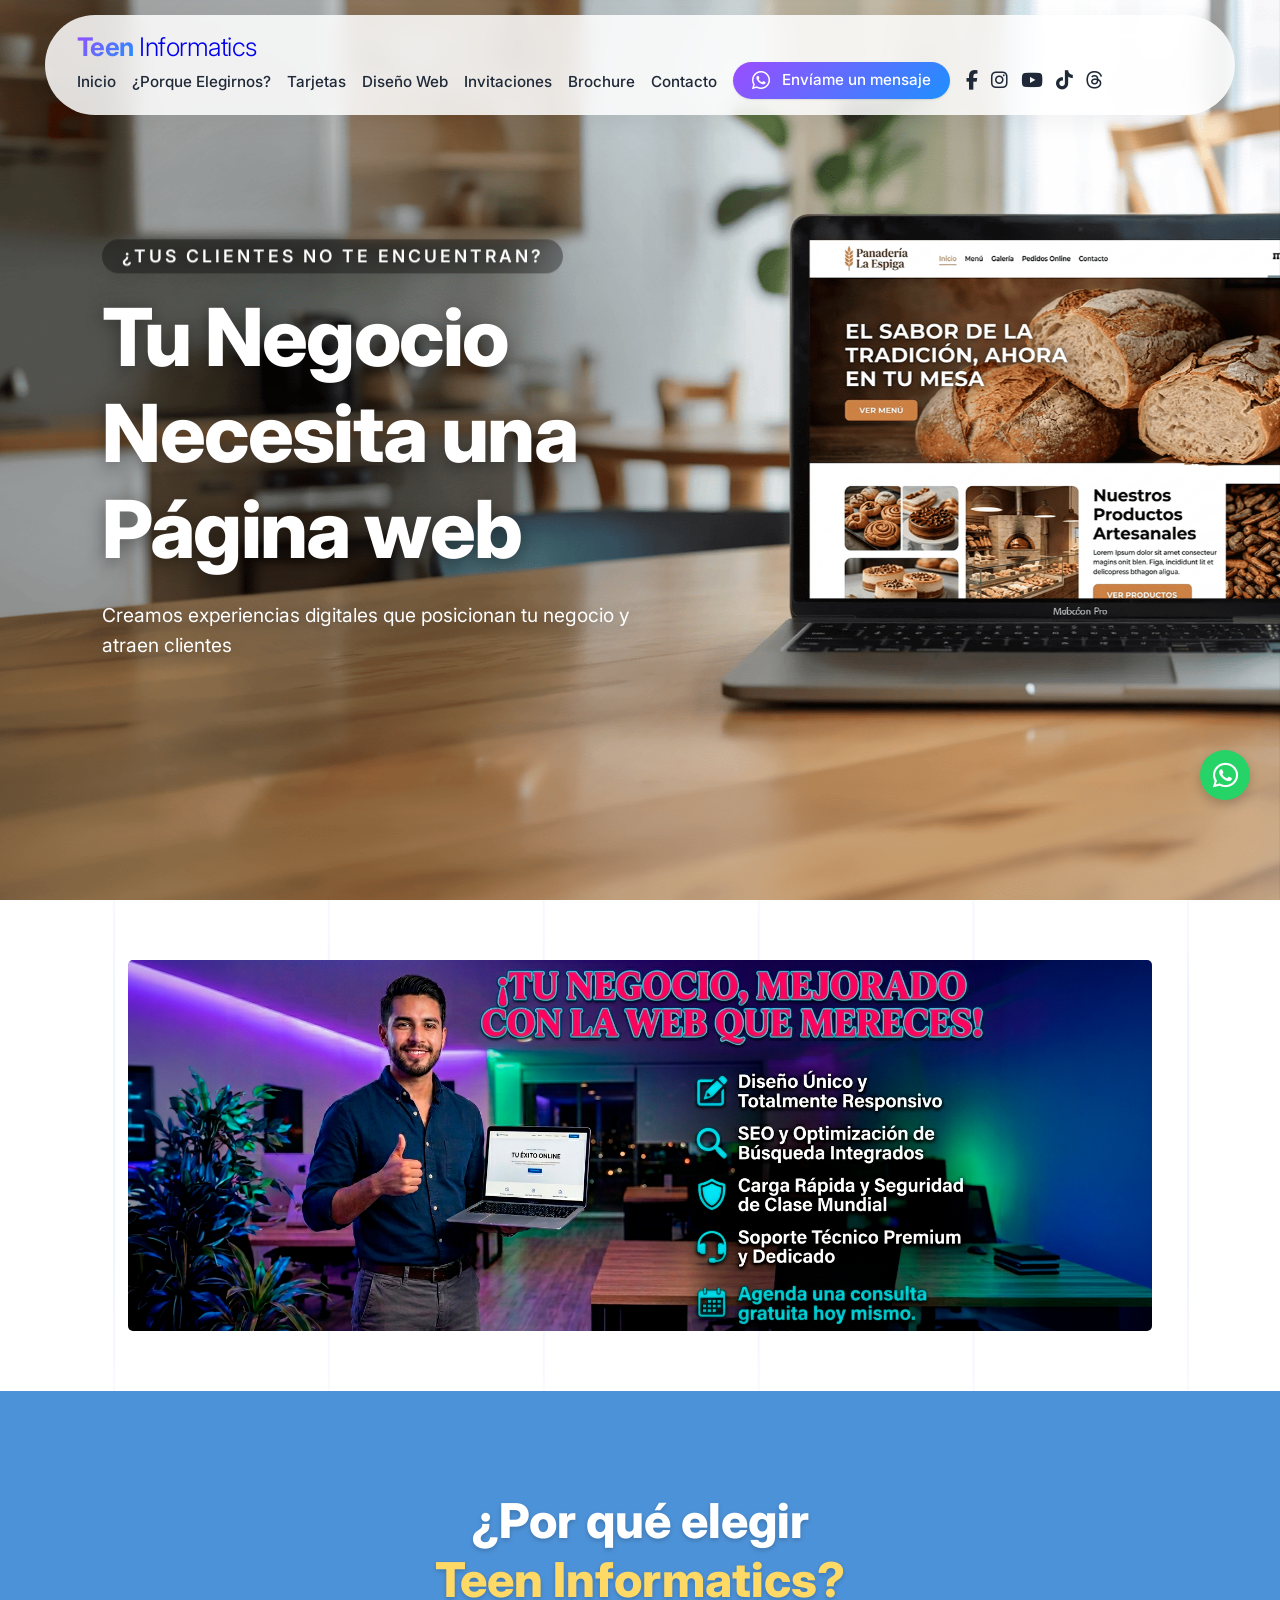
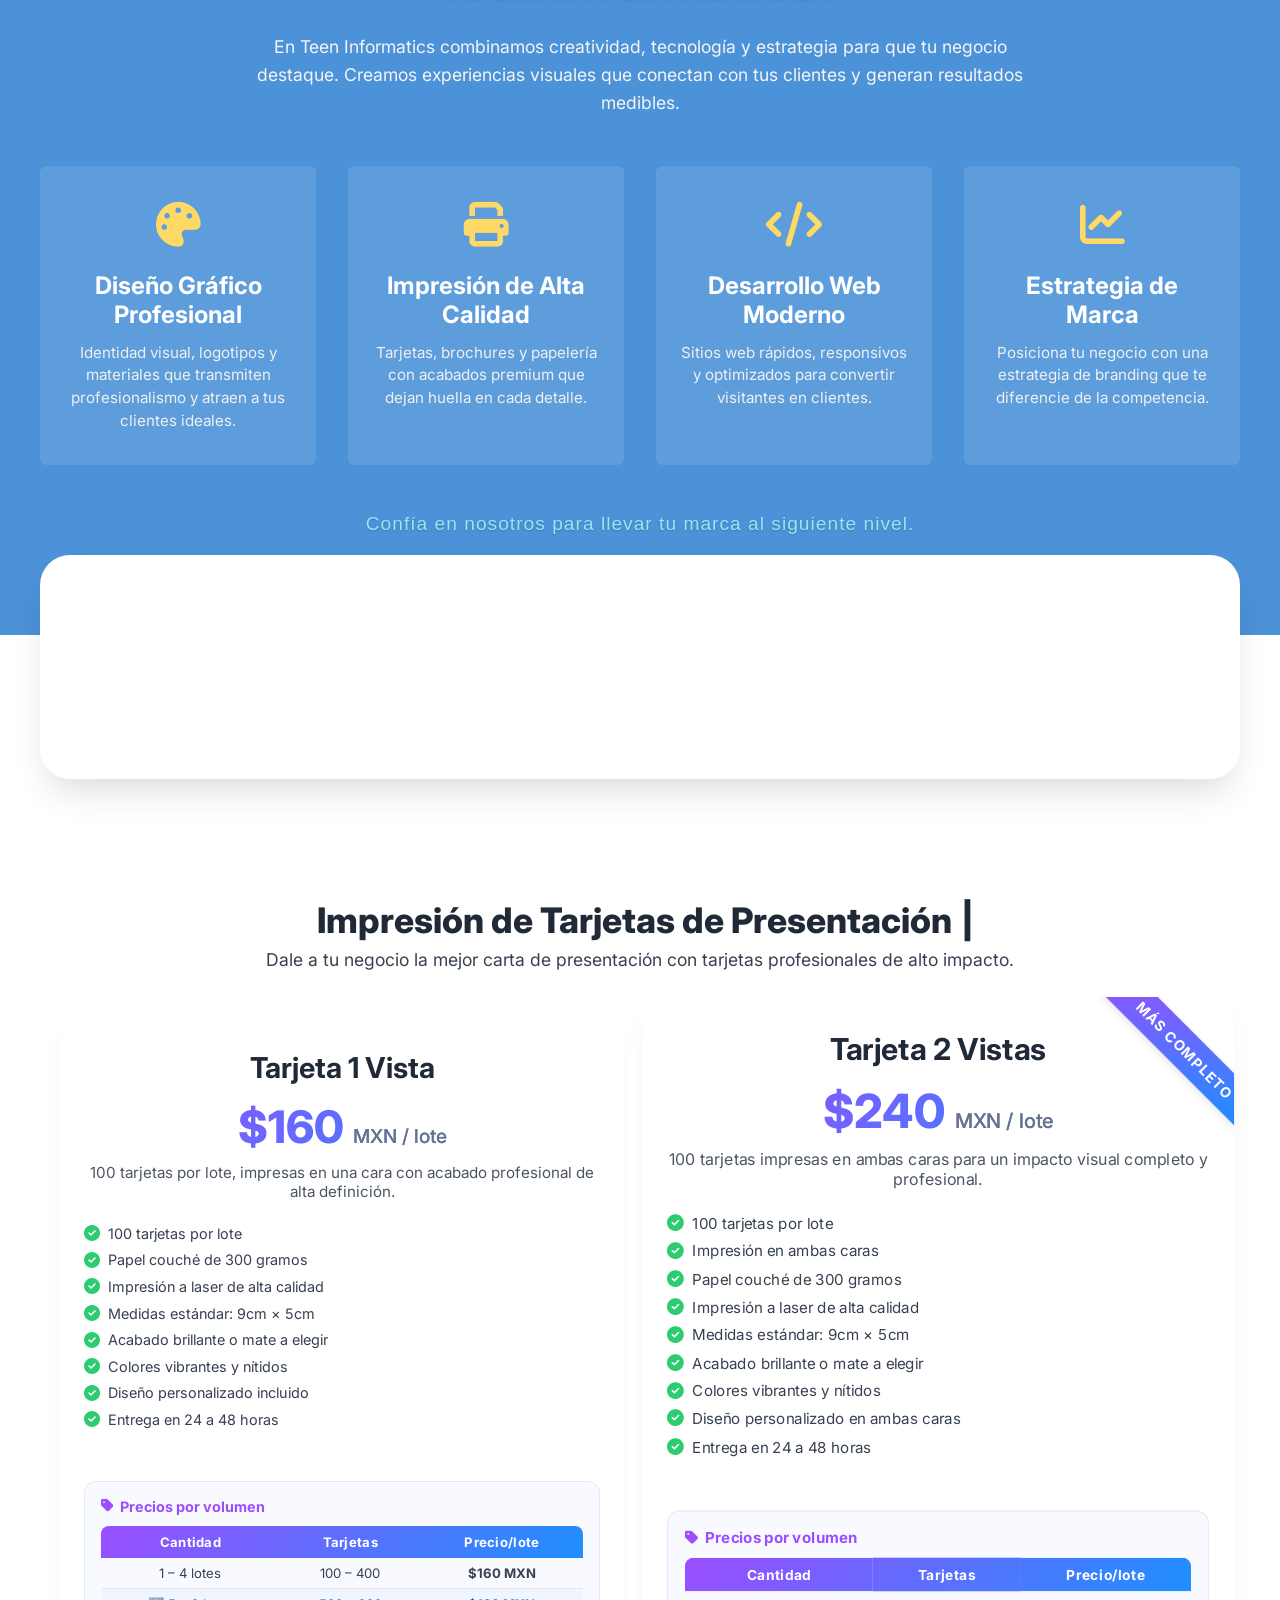
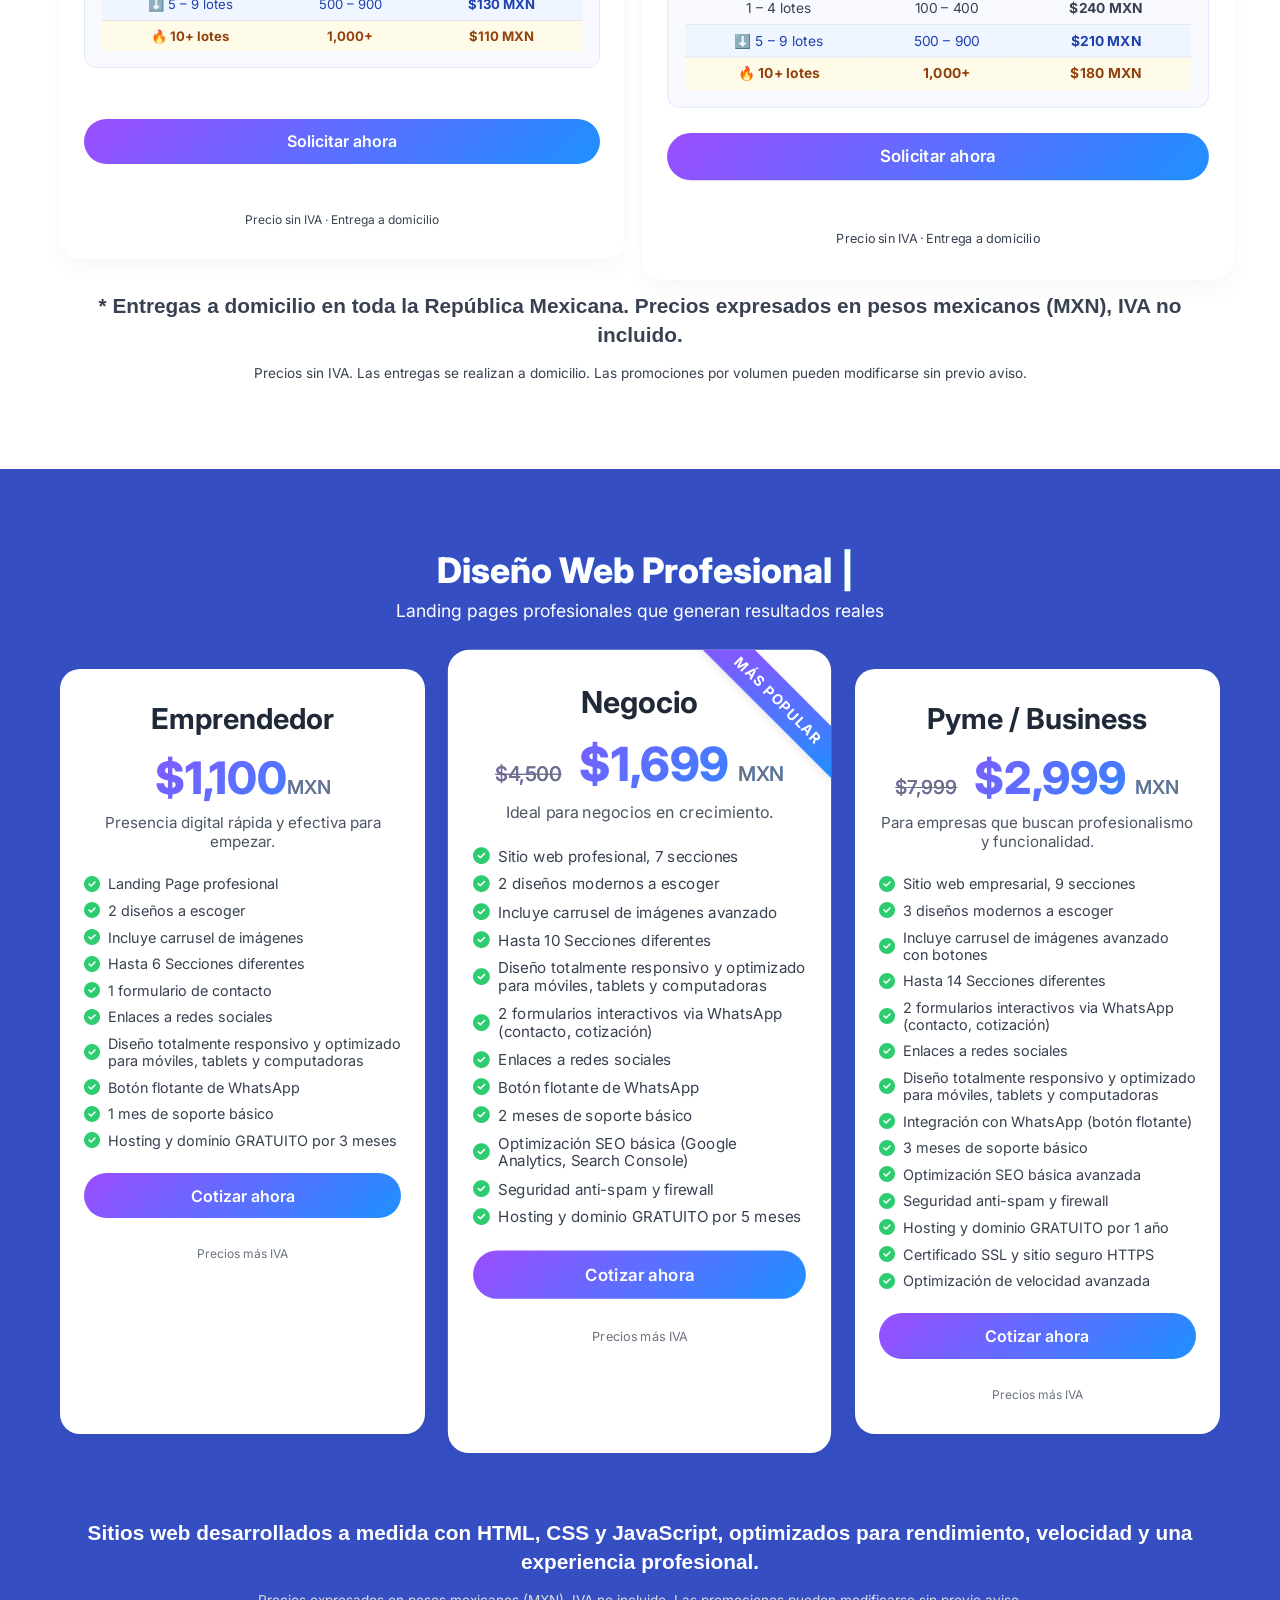
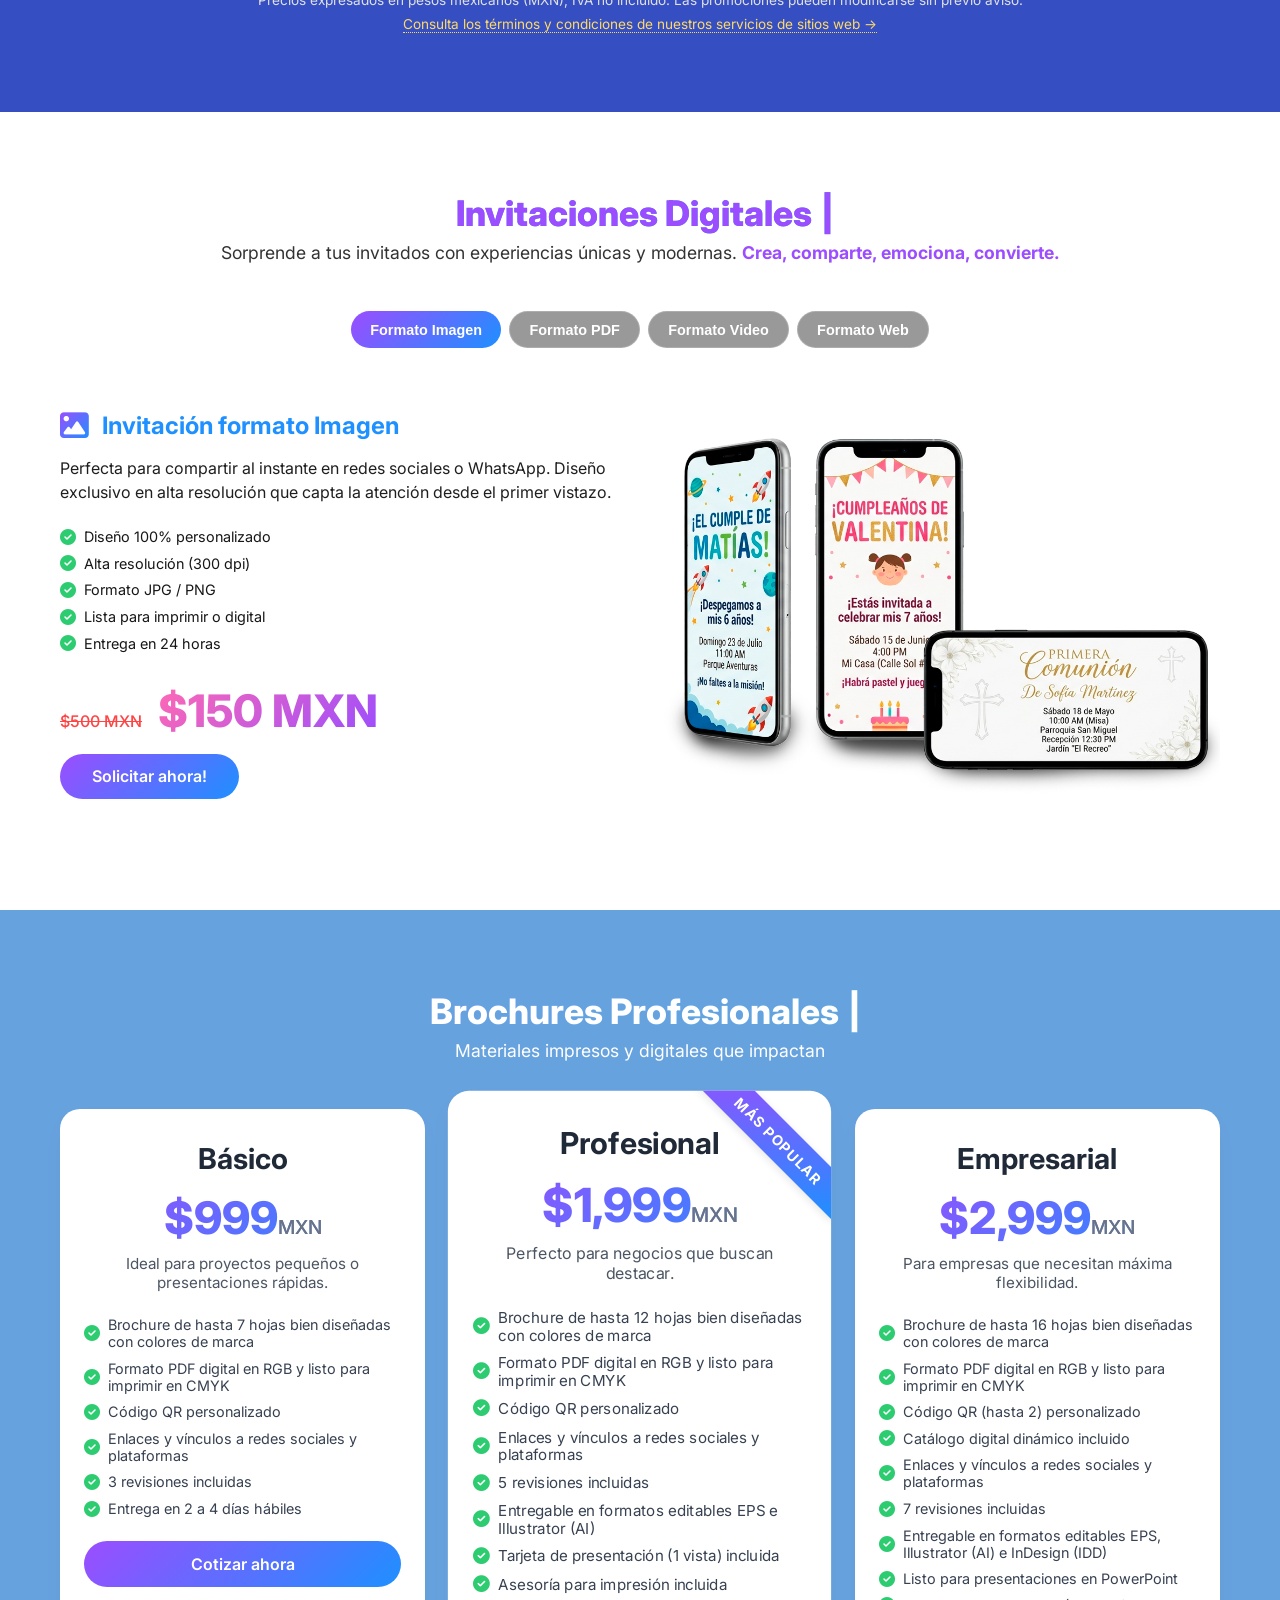
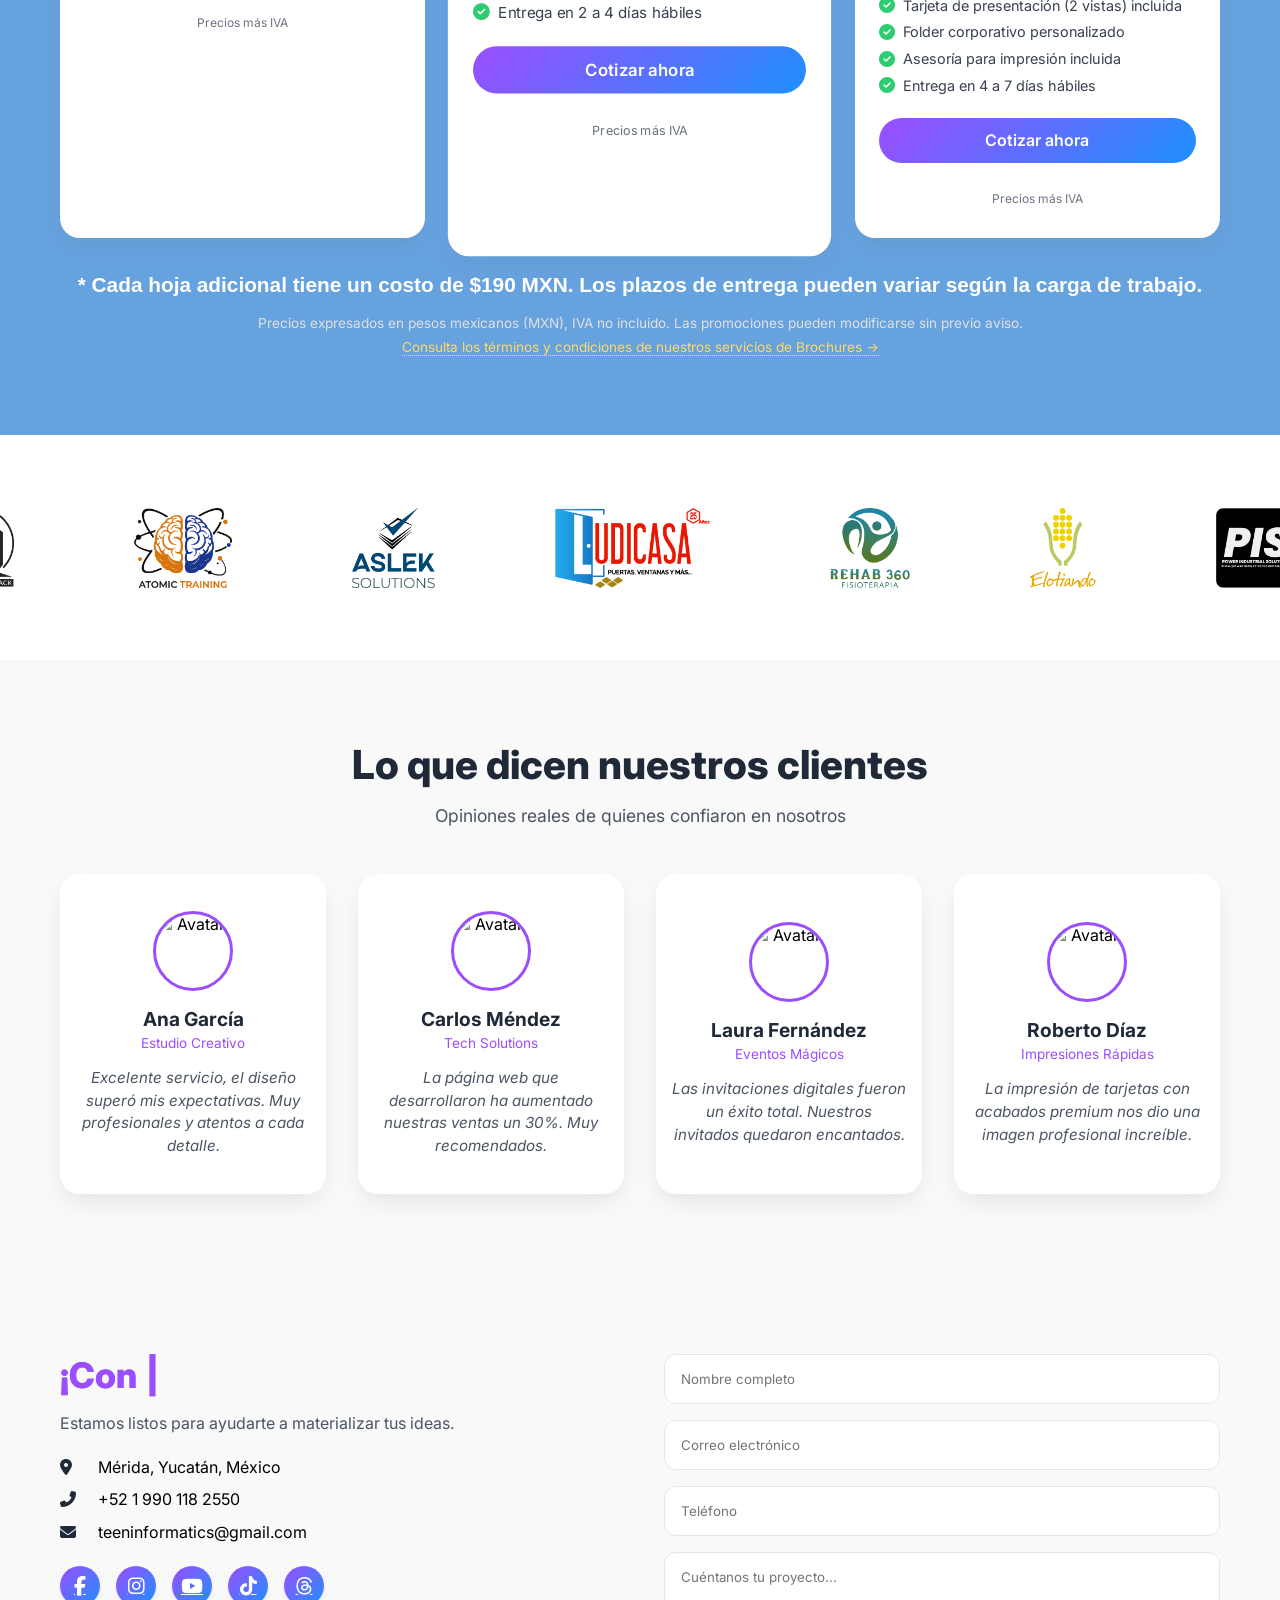
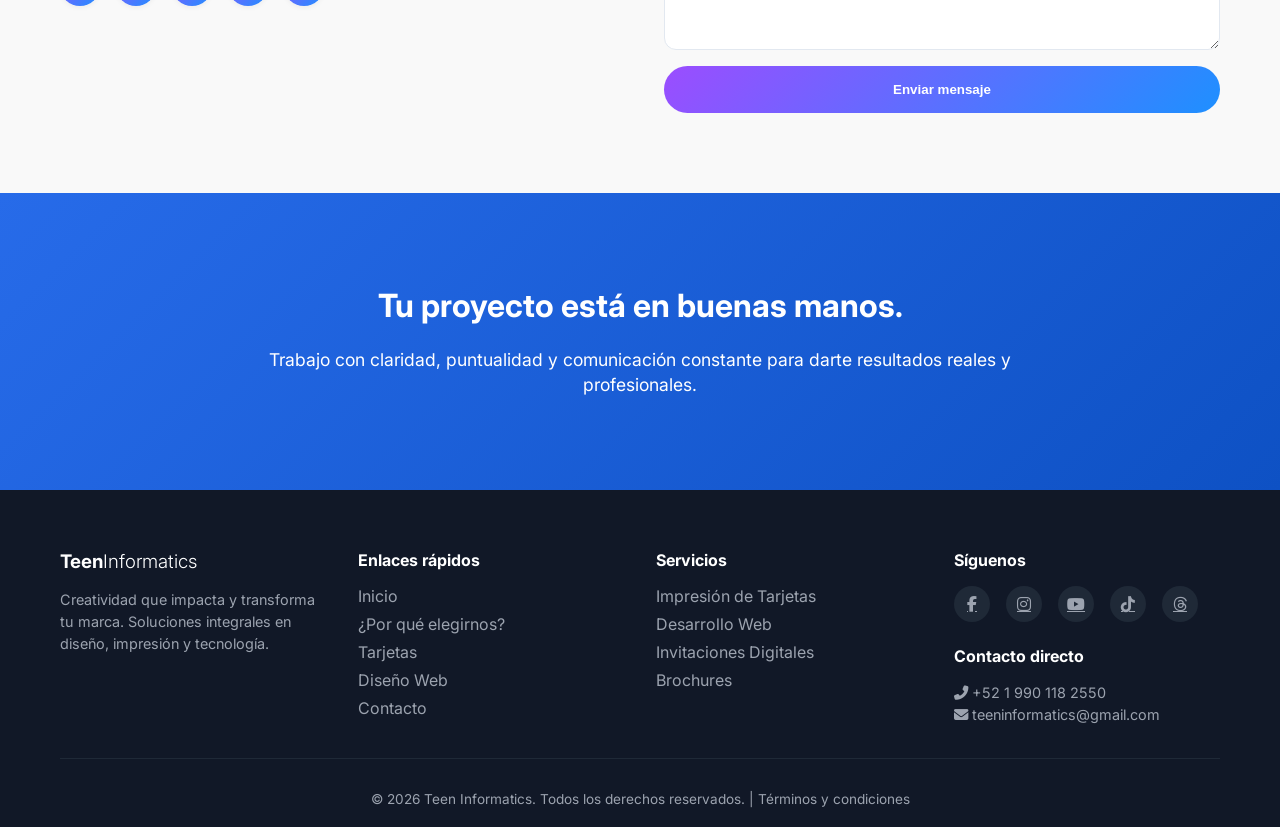
==== index.html @ 7b86f428 "Se Agregaron todos los archivos" ====
<!DOCTYPE html>
<html lang="es">
<head>
    <meta charset="UTF-8">
    <meta name="viewport" content="width=device-width, initial-scale=1.0, viewport-fit=cover">
    <title>Teen Informatics | Servicios Creativos</title>
    <meta name="description" content="Servicios profesionales de diseño gráfico, impresión de alta calidad y desarrollo de páginas web. Soluciones integrales para tu marca.">
    <meta name="robots" content="index, follow">
    <link rel="preconnect" href="https://fonts.googleapis.com">
    <link rel="preconnect" href="https://fonts.gstatic.com" crossorigin>
    <link href="https://fonts.googleapis.com/css2?family=Inter:opsz,wght@14..32,300;14..32,400;14..32,600;14..32,700&display=swap" rel="stylesheet">
    <link rel="stylesheet" href="styles.css">
    <link rel="stylesheet" href="https://cdnjs.cloudflare.com/ajax/libs/font-awesome/6.5.1/css/all.min.css">
    <link rel="icon" type="image/png" href="assets/img-hero/favicon.png">
    <link rel="preload" as="image" href="assets/img-hero/hero-1.png">
</head>
<body>
    <nav class="navbar">
        <div class="nav-container">
            <a href="#" class="logo">
                <span class="teen">Teen</span>
                <span style="font-weight:300">Informatics</span>
            </a>
            <button class="menu-toggle" aria-label="Abrir menú">
                <span></span><span></span><span></span>
            </button>
            <ul class="nav-links">
                <li><a href="#">Inicio</a></li>
                <li><a href="#porque-elegirnos">¿Porque Elegirnos?</a></li>
                <li><a href="#tarjetas">Tarjetas</a></li>
                <li><a href="#diseno-web">Diseño Web</a></li>
                <li><a href="#invitaciones">Invitaciones</a></li>
                <li><a href="#brochures">Brochure</a></li>
                <li><a href="#contacto">Contacto</a></li>
                <li class="whatsapp-item">
                    <a href="https://wa.me/5219901182550" target="_blank" rel="noopener noreferrer" class="whatsapp-btn">
                        <i class="fab fa-whatsapp whatsapp-icon"></i>
                        Envíame un mensaje
                    </a>
                </li>
                <li class="social-icons-group">
                    <div class="social-icons-wrapper">
                        <a href="https://facebook.com/tu-pagina" target="_blank" rel="noopener noreferrer" aria-label="Facebook">
                            <i class="fab fa-facebook-f"></i>
                        </a>
                        <a href="https://instagram.com/tu-perfil" target="_blank" rel="noopener noreferrer" aria-label="Instagram">
                            <i class="fab fa-instagram"></i>
                        </a>
                        <a href="https://youtube.com/@tu-canal" target="_blank" rel="noopener noreferrer" aria-label="YouTube">
                            <i class="fab fa-youtube"></i>
                        </a>
                        <a href="https://tiktok.com/@tu-usuario" target="_blank" rel="noopener noreferrer" aria-label="TikTok">
                            <i class="fab fa-tiktok"></i>
                        </a>
                        <a href="https://threads.net/@tu-usuario" target="_blank" rel="noopener noreferrer" aria-label="Threads">
                            <i class="fab fa-threads"></i>
                        </a>
                    </div>
                </li>
            </ul>
        </div>
    </nav>

    <main>
        <section class="hero">
            <div class="slides-container" id="slidesContainer"></div>
            <div class="hero-text-container">
                <div class="hero-text-small" id="heroSmallText">Diseño gráfico profesional</div>
                <div class="hero-text-title" id="heroTitleText">Creatividad que<br>impacta y transforma<br>tu marca</div>
                <div class="hero-text-description" id="heroDescText">Soluciones visuales únicas para destacar en el mercado digital. Logotipos, branding y más.</div>
            </div>
        </section>

        <!-- ================= SECCIÓN CARD ALTERNANTE ================= -->
        <section class="alternating-card-section">
            <div class="card-container">
                <div class="alternating-card">
                    <picture class="card-image desktop-image">
                        <img src="assets/img-hero/card01.png" alt="Imagen 1 desktop">
                    </picture>
                    <picture class="card-image desktop-image" style="display: none;">
                        <img src="assets/img-hero/card02.png" alt="Imagen 2 desktop">
                    </picture>
                    <picture class="card-image mobile-image" style="display: none;">
                        <img src="assets/img-hero/card-mobile-1.png" alt="Imagen 1 móvil">
                    </picture>
                    <picture class="card-image mobile-image" style="display: none;">
                        <img src="assets/img-hero/card-mobile-2.png" alt="Imagen 2 móvil">
                    </picture>
                </div>
            </div>
        </section>

        <!-- ================= SECCIÓN POR QUÉ ELEGIRNOS ================= -->
        <section id="porque-elegirnos" class="porque-section">
            <div class="porque-container">
                <div class="porque-titulos">
                    <h2 class="porque-titulo-main">¿Por qué elegir <br><span>Teen Informatics?</span></h2>
                </div>
                <p class="porque-parrafo">
                    En Teen Informatics combinamos creatividad, tecnología y estrategia para que tu negocio destaque. 
                    Creamos experiencias visuales que conectan con tus clientes y generan resultados medibles.
                </p>
                <div class="porque-grid">
                    <div class="servicio-card">
                        <div class="servicio-icono"><i class="fas fa-palette"></i></div>
                        <h3>Diseño Gráfico Profesional</h3>
                        <p>Identidad visual, logotipos y materiales que transmiten profesionalismo y atraen a tus clientes ideales.</p>
                    </div>
                    <div class="servicio-card">
                        <div class="servicio-icono"><i class="fas fa-print"></i></div>
                        <h3>Impresión de Alta Calidad</h3>
                        <p>Tarjetas, brochures y papelería con acabados premium que dejan huella en cada detalle.</p>
                    </div>
                    <div class="servicio-card">
                        <div class="servicio-icono"><i class="fas fa-code"></i></div>
                        <h3>Desarrollo Web Moderno</h3>
                        <p>Sitios web rápidos, responsivos y optimizados para convertir visitantes en clientes.</p>
                    </div>
                    <div class="servicio-card">
                        <div class="servicio-icono"><i class="fas fa-chart-line"></i></div>
                        <h3>Estrategia de Marca</h3>
                        <p>Posiciona tu negocio con una estrategia de branding que te diferencie de la competencia.</p>
                    </div>
                </div>
                <p class="porque-confianza">Confía en nosotros para llevar tu marca al siguiente nivel.</p>
            </div>
        </section>

        <!-- ================= SECCIÓN ESTADÍSTICAS ================= -->
        <section class="stats-overlay">
            <div class="stats-container">
                <div class="stat-item" data-target="95" data-suffix="%">
                    <div class="stat-row">
                        <div class="stat-icon"><i class="fas fa-bullseye"></i></div>
                        <div class="stat-number">0<span class="stat-suffix">%</span></div>
                    </div>
                    <div class="stat-description">De los proyectos generan mayor visibilidad y posicionamiento para nuestros clientes.</div>
                </div>
                <div class="stat-item" data-target="5.0">
                    <div class="stat-row">
                        <div class="stat-icon stars-icon">
                            <i class="fas fa-star"></i>
                            <i class="fas fa-star"></i>
                            <i class="fas fa-star"></i>
                            <i class="fas fa-star"></i>
                            <i class="fas fa-star"></i>
                        </div>
                        <div class="stat-number">0.0</div>
                    </div>
                    <div class="stat-description">Calidad comprobada en cada diseño y servicio entregado.</div>
                </div>
                <div class="stat-item" data-target="100" data-suffix="%">
                    <div class="stat-row">
                        <div class="stat-icon"><i class="fas fa-user-check"></i></div>
                        <div class="stat-number">0<span class="stat-suffix">%</span></div>
                    </div>
                    <div class="stat-description">Proyectos optimizados y listos para atraer clientes y generar ventas.</div>
                </div>
            </div>
        </section>
        <br><br><br><br><br>

        <!-- ================= SECCIÓN IMPRESIÓN DE TARJETAS DE PRESENTACIÓN ================= -->
        <section id="tarjetas" class="tarjetas-section">
            <div class="container">
                <div class="dynamic-title-container section-title-white">
                    <span class="title-option">Impresión de Tarjetas de Presentación</span>
                    <span class="title-option" style="display: none;">Tarjetas que dejan huella</span>
                    <span class="typewriter-cursor">|</span>
                </div>
                <p class="section-subtitle-white">Dale a tu negocio la mejor carta de presentación con tarjetas profesionales de alto impacto.</p>

                <div class="planes-grid planes-grid-2">

                    <!-- Plan 1 Vista -->
                    <div class="plan-card" data-direction="up">
                        <h3>Tarjeta 1 Vista</h3>
                        <div class="plan-price">$160 <span>MXN / lote</span></div>
                        <p class="plan-desc">100 tarjetas por lote, impresas en una cara con acabado profesional de alta definición.</p>
                        <ul class="plan-features">
                            <li><i class="fas fa-check-circle"></i> 100 tarjetas por lote</li>
                            <li><i class="fas fa-check-circle"></i> Papel couché de 300 gramos</li>
                            <li><i class="fas fa-check-circle"></i> Impresión a laser de alta calidad</li>
                            <li><i class="fas fa-check-circle"></i> Medidas estándar: 9cm × 5cm</li>
                            <li><i class="fas fa-check-circle"></i> Acabado brillante o mate a elegir</li>
                            <li><i class="fas fa-check-circle"></i> Colores vibrantes y nítidos</li>
                            <li><i class="fas fa-check-circle"></i> Diseño personalizado incluido</li>
                            <li><i class="fas fa-check-circle"></i> Entrega en 24 a 48 horas</li>
                        </ul>
                        <div class="promo-volume">
                            <p class="promo-title"><i class="fas fa-tag"></i> Precios por volumen</p>
                            <table class="promo-table">
                                <thead>
                                    <tr><th>Cantidad</th><th>Tarjetas</th><th>Precio/lote</th></tr>
                                </thead>
                                <tbody>
                                    <tr><td>1 – 4 lotes</td><td>100 – 400</td><td><strong>$160 MXN</strong></td></tr>
                                    <tr class="promo-row-mid"><td>⬇️ 5 – 9 lotes</td><td>500 – 900</td><td><strong>$130 MXN</strong></td></tr>
                                    <tr class="promo-row-best"><td>🔥 10+ lotes</td><td>1,000+</td><td><strong>$110 MXN</strong></td></tr>
                                </tbody>
                            </table>
                        </div>
                        <a href="https://wa.me/5219901182550?text=Hola,%20quiero%20solicitar%20tarjetas%20de%20presentaci%C3%B3n%20de%201%20vista" class="btn-plan">Solicitar ahora</a>
                        <br><br>
                        <p class="price-note">Precio sin IVA · Entrega a domicilio</p>
                    </div>

                    <!-- Plan 2 Vistas -->
                    <div class="plan-card popular" data-direction="up">
                        <div class="popular-badge">Más completo</div>
                        <h3>Tarjeta 2 Vistas</h3>
                        <div class="plan-price">$240 <span>MXN / lote</span></div>
                        <p class="plan-desc">100 tarjetas impresas en ambas caras para un impacto visual completo y profesional.</p>
                        <ul class="plan-features">
                            <li><i class="fas fa-check-circle"></i> 100 tarjetas por lote</li>
                            <li><i class="fas fa-check-circle"></i> Impresión en ambas caras</li>
                            <li><i class="fas fa-check-circle"></i> Papel couché de 300 gramos</li>
                            <li><i class="fas fa-check-circle"></i> Impresión a laser de alta calidad</li>
                            <li><i class="fas fa-check-circle"></i> Medidas estándar: 9cm × 5cm</li>
                            <li><i class="fas fa-check-circle"></i> Acabado brillante o mate a elegir</li>
                            <li><i class="fas fa-check-circle"></i> Colores vibrantes y nítidos</li>
                            <li><i class="fas fa-check-circle"></i> Diseño personalizado en ambas caras</li>
                            <li><i class="fas fa-check-circle"></i> Entrega en 24 a 48 horas</li>
                        </ul>
                        <div class="promo-volume">
                            <p class="promo-title"><i class="fas fa-tag"></i> Precios por volumen</p>
                            <table class="promo-table">
                                <thead>
                                    <tr><th>Cantidad</th><th>Tarjetas</th><th>Precio/lote</th></tr>
                                </thead>
                                <tbody>
                                    <tr><td>1 – 4 lotes</td><td>100 – 400</td><td><strong>$240 MXN</strong></td></tr>
                                    <tr class="promo-row-mid"><td>⬇️ 5 – 9 lotes</td><td>500 – 900</td><td><strong>$210 MXN</strong></td></tr>
                                    <tr class="promo-row-best"><td>🔥 10+ lotes</td><td>1,000+</td><td><strong>$180 MXN</strong></td></tr>
                                </tbody>
                            </table>
                        </div>
                        <a href="https://wa.me/5219901182550?text=Hola,%20quiero%20solicitar%20tarjetas%20de%20presentaci%C3%B3n%20de%202%20vistas" class="btn-plan">Solicitar ahora</a>
                        <br><br>
                        <p class="price-note">Precio sin IVA · Entrega a domicilio</p>
                    </div>

                </div>

                <div class="planes-info">
                    <p class="planes-destacado">
                        * Entregas a domicilio en toda la República Mexicana. Precios expresados en pesos mexicanos (MXN), IVA no incluido.
                    </p>
                    <p class="planes-nota">
                        Precios sin IVA. Las entregas se realizan a domicilio. Las promociones por volumen pueden modificarse sin previo aviso.
                    </p>
                </div>
            </div>
        </section>

        <!-- ================= SECCIÓN PLANES DE DISEÑO WEB ================= -->
        <section id="diseno-web" class="planes-section">
            <div class="container">
                <div class="dynamic-title-container section-title-white">
                    <span class="title-option">Diseño Web Profesional</span>
                    <span class="title-option" style="display: none;">Sitios que Venden</span>
                    <span class="typewriter-cursor">|</span>
                </div>
                <p class="section-subtitle-white">Landing pages profesionales que generan resultados reales</p>

                <div class="planes-grid">
                    <!-- Plan Emprendedor -->
                    <div class="plan-card" data-direction="up">
                        <h3>Emprendedor</h3>
                        <div class="plan-price">$1,100<span>MXN</span></div>
                        <p class="plan-desc">Presencia digital rápida y efectiva para empezar.</p>
                        <ul class="plan-features">
                            <li><i class="fas fa-check-circle"></i> Landing Page profesional</li>
                            <li><i class="fas fa-check-circle"></i> 2 diseños a escoger</li>
                            <li><i class="fas fa-check-circle"></i> Incluye carrusel de imágenes</li>
                            <li><i class="fas fa-check-circle"></i> Hasta 6 Secciones diferentes</li>
                            <li><i class="fas fa-check-circle"></i> 1 formulario de contacto</li>
                            <li><i class="fas fa-check-circle"></i> Enlaces a redes sociales</li>
                            <li><i class="fas fa-check-circle"></i> Diseño totalmente responsivo y optimizado para móviles, tablets y computadoras</li>
                            <li><i class="fas fa-check-circle"></i> Botón flotante de WhatsApp</li>
                            <li><i class="fas fa-check-circle"></i> 1 mes de soporte básico</li>
                            <li><i class="fas fa-check-circle"></i> Hosting y dominio GRATUITO por 3 meses</li>
                        </ul>
                        <a href="https://wa.me/5219901182550?text=Hola,%20quiero%20contratar%20el%20plan%20Emprendedor" class="btn-plan">Cotizar ahora</a>
                        <br><br><p class="price-note">Precios más IVA</p>
                    </div>

                    <!-- Plan Negocio (popular) -->
                    <div class="plan-card popular" data-direction="up">
                        <div class="popular-badge">Más popular</div>
                        <h3>Negocio</h3>
                        <div class="plan-price"><span class="old-price">$4,500</span> $1,699 <span>MXN</span></div>
                        <p class="plan-desc">Ideal para negocios en crecimiento.</p>
                        <ul class="plan-features">
                            <li><i class="fas fa-check-circle"></i> Sitio web profesional, 7 secciones</li>
                            <li><i class="fas fa-check-circle"></i> 2 diseños modernos a escoger</li>
                            <li><i class="fas fa-check-circle"></i> Incluye carrusel de imágenes avanzado</li>
                            <li><i class="fas fa-check-circle"></i> Hasta 10 Secciones diferentes</li>
                            <li><i class="fas fa-check-circle"></i> Diseño totalmente responsivo y optimizado para móviles, tablets y computadoras</li>
                            <li><i class="fas fa-check-circle"></i> 2 formularios interactivos via WhatsApp (contacto, cotización)</li>
                            <li><i class="fas fa-check-circle"></i> Enlaces a redes sociales</li>
                            <li><i class="fas fa-check-circle"></i> Botón flotante de WhatsApp</li>
                            <li><i class="fas fa-check-circle"></i> 2 meses de soporte básico</li>
                            <li><i class="fas fa-check-circle"></i> Optimización SEO básica (Google Analytics, Search Console)</li>
                            <li><i class="fas fa-check-circle"></i> Seguridad anti-spam y firewall</li>
                            <li><i class="fas fa-check-circle"></i> Hosting y dominio GRATUITO por 5 meses</li>
                        </ul>
                        <a href="https://wa.me/5219901182550?text=Hola,%20quiero%20contratar%20el%20plan%20Negocio" class="btn-plan">Cotizar ahora</a>
                        <br><br><p class="price-note">Precios más IVA</p>
                    </div>

                    <!-- Plan Pyme / Business -->
                    <div class="plan-card" data-direction="up">
                        <h3>Pyme / Business</h3>
                        <div class="plan-price"><span class="old-price">$7,999</span> $2,999 <span>MXN</span></div>
                        <p class="plan-desc">Para empresas que buscan profesionalismo y funcionalidad.</p>
                        <ul class="plan-features">
                            <li><i class="fas fa-check-circle"></i> Sitio web empresarial, 9 secciones</li>
                            <li><i class="fas fa-check-circle"></i> 3 diseños modernos a escoger</li>
                            <li><i class="fas fa-check-circle"></i> Incluye carrusel de imágenes avanzado con botones</li>
                            <li><i class="fas fa-check-circle"></i> Hasta 14 Secciones diferentes</li>
                            <li><i class="fas fa-check-circle"></i> 2 formularios interactivos via WhatsApp (contacto, cotización)</li>
                            <li><i class="fas fa-check-circle"></i> Enlaces a redes sociales</li>
                            <li><i class="fas fa-check-circle"></i> Diseño totalmente responsivo y optimizado para móviles, tablets y computadoras</li>
                            <li><i class="fas fa-check-circle"></i> Integración con WhatsApp (botón flotante)</li>
                            <li><i class="fas fa-check-circle"></i> 3 meses de soporte básico</li>
                            <li><i class="fas fa-check-circle"></i> Optimización SEO básica avanzada</li>
                            <li><i class="fas fa-check-circle"></i> Seguridad anti-spam y firewall</li>
                            <li><i class="fas fa-check-circle"></i> Hosting y dominio GRATUITO por 1 año</li>
                            <li><i class="fas fa-check-circle"></i> Certificado SSL y sitio seguro HTTPS</li>
                            <li><i class="fas fa-check-circle"></i> Optimización de velocidad avanzada</li>
                        </ul>
                        <a href="https://wa.me/5219901182550?text=Hola,%20quiero%20contratar%20el%20plan%20Pyme" class="btn-plan">Cotizar ahora</a>
                        <br><br><p class="price-note">Precios más IVA</p>
                    </div>
                </div>

                <br>
                <div class="planes-info">
                    <p class="planes-destacado">
                        Sitios web desarrollados a medida con HTML, CSS y JavaScript, optimizados para rendimiento, velocidad y una experiencia profesional.
                    </p>
                    <p class="planes-nota">
                        Precios expresados en pesos mexicanos (MXN), IVA no incluido. Las promociones pueden modificarse sin previo aviso.
                    </p>
                    <p class="planes-terminos">
                        <a href="pages/terminos-web.html" rel="noopener noreferrer">Consulta los términos y condiciones de nuestros servicios de sitios web →</a>
                    </p>
                </div>
            </div>
        </section>

        <!-- ================= SECCIÓN INVITACIONES ================= -->
        <section id="invitaciones" class="invitaciones-tabs">
            <div class="container">
                <div class="dynamic-title-container section-title-invitaciones">
                    <span class="title-option">Invitaciones Digitales</span>
                    <span class="title-option" style="display: none;">Haz de tu evento algo inolvidable</span>
                    <span class="typewriter-cursor">|</span>
                </div>
                <p class="invitaciones-descripcion">
                    Sorprende a tus invitados con experiencias únicas y modernas. 
                    <strong class="cta-highlight">Crea, comparte, emociona, convierte.</strong>
                </p>

                <div class="invitaciones-tabs-buttons">
                    <button class="invitacion-tab-btn active" data-inv-tab="imagen">Formato Imagen</button>
                    <button class="invitacion-tab-btn" data-inv-tab="pdf">Formato PDF</button>
                    <button class="invitacion-tab-btn" data-inv-tab="video">Formato Video</button>
                    <button class="invitacion-tab-btn" data-inv-tab="web">Formato Web</button>
                </div>

                <div class="invitaciones-tabs-content">
                    <!-- Tab Imagen -->
                    <div class="invitacion-tab-pane active" id="inv-tab-imagen">
                        <div class="invitacion-module">
                            <div class="invitacion-text">
                                <div class="invitacion-subtitulo">
                                    <i class="fas fa-image"></i> Invitación formato Imagen
                                </div>
                                <p class="invitacion-desc">Perfecta para compartir al instante en redes sociales o WhatsApp. Diseño exclusivo en alta resolución que capta la atención desde el primer vistazo.</p>
                                <ul class="invitacion-benefits">
                                    <li><i class="fas fa-check-circle"></i> Diseño 100% personalizado</li>
                                    <li><i class="fas fa-check-circle"></i> Alta resolución (300 dpi)</li>
                                    <li><i class="fas fa-check-circle"></i> Formato JPG / PNG</li>
                                    <li><i class="fas fa-check-circle"></i> Lista para imprimir o digital</li>
                                    <li><i class="fas fa-check-circle"></i> Entrega en 24 horas</li>
                                </ul>
                                <div class="invitacion-precio">
                                    <span class="precio-antiguo">$500 MXN</span>
                                    <span class="precio-nuevo">$150 MXN</span>
                                </div>
                                <a href="https://wa.me/5219901182550?text=Hola,%20quiero%20solicitar%20una%20invitación%20en%20formato%20imagen" class="btn-invitacion shake-button-trigger">Solicitar ahora!</a>
                            </div>
                            <div class="invitacion-image">
                                <img src="assets/img-hero/invitacion-jpg.png" alt="Invitación formato imagen" class="breathing-image">
                            </div>
                        </div>
                    </div>

                    <!-- Tab PDF -->
                    <div class="invitacion-tab-pane" id="inv-tab-pdf">
                        <div class="invitacion-module">
                            <div class="invitacion-text">
                                <div class="invitacion-subtitulo">
                                    <i class="fas fa-file-pdf"></i> Invitación formato PDF
                                </div>
                                <p class="invitacion-desc">Documento interactivo listo para enviar por correo o imprimir. Incluye hipervínculos y diseño profesional.</p>
                                <ul class="invitacion-benefits">
                                    <li><i class="fas fa-check-circle"></i> Diseño interactivo con enlaces</li>
                                    <li><i class="fas fa-check-circle"></i> Compatible con cualquier dispositivo</li>
                                    <li><i class="fas fa-check-circle"></i> Ideal para envío masivo por email</li>
                                    <li><i class="fas fa-check-circle"></i> Formato listo para imprenta</li>
                                    <li><i class="fas fa-check-circle"></i> Revisión ilimitada hasta aprobación</li>
                                    <li><i class="fas fa-check-circle"></i> Entrega en 48 horas</li>
                                </ul>
                                <div class="invitacion-precio">
                                    <span class="precio-antiguo">$780 MXN</span>
                                    <span class="precio-nuevo">$190 MXN</span>
                                </div>
                                <a href="https://wa.me/5219901182550?text=Hola,%20quiero%20solicitar%20una%20invitación%20en%20formato%20PDF" class="btn-invitacion shake-button-trigger">Solicitar ahora!</a>
                            </div>
                            <div class="invitacion-image">
                                <img src="assets/img-hero/invitacion-pdf.png" alt="Invitación formato PDF" class="breathing-image">
                            </div>
                        </div>
                    </div>

                    <!-- Tab Video -->
                    <div class="invitacion-tab-pane" id="inv-tab-video">
                        <div class="invitacion-module">
                            <div class="invitacion-text">
                                <div class="invitacion-subtitulo">
                                    <i class="fas fa-video"></i> Invitación formato Video
                                </div>
                                <p class="invitacion-desc">Una experiencia audiovisual que emociona. Incluye animación, música de fondo y efectos personalizados.</p>
                                <ul class="invitacion-benefits">
                                    <li><i class="fas fa-check-circle"></i> Video animado a tu gusto</li>
                                    <li><i class="fas fa-check-circle"></i> Música de fondo libre de derechos</li>
                                    <li><i class="fas fa-check-circle"></i> Duración hasta 60 segundos</li>
                                    <li><i class="fas fa-check-circle"></i> Formato MP4 listo para redes</li>
                                    <li><i class="fas fa-check-circle"></i> Revisión ilimitada</li>
                                    <li><i class="fas fa-check-circle"></i> Entrega en 3 días hábiles</li>
                                </ul>
                                <div class="invitacion-precio">
                                    <span class="precio-antiguo">$890 MXN</span>
                                    <span class="precio-nuevo">$400 MXN</span>
                                </div>
                                <a href="https://wa.me/5219901182550?text=Hola,%20quiero%20solicitar%20una%20invitación%20en%20formato%20video" class="btn-invitacion shake-button-trigger">Solicitar ahora!</a>
                            </div>
                            <div class="invitacion-image">
                                <img src="assets/img-hero/invitacion-video.png" alt="Invitación formato video" class="breathing-image">
                            </div>
                        </div>
                    </div>

                    <!-- Tab Web -->
                    <div class="invitacion-tab-pane" id="inv-tab-web">
                        <div class="invitacion-module">
                            <div class="invitacion-text">
                                <div class="invitacion-subtitulo">
                                    <i class="fas fa-globe"></i> Invitación formato Web
                                </div>
                                <p class="invitacion-desc">Una página web exclusiva para tu evento, con RSVP, galería de fotos, mapa y música.</p>
                                <ul class="invitacion-benefits">
                                    <li><i class="fas fa-check-circle"></i> Dominio personalizado (opcional)</li>
                                    <li><i class="fas fa-check-circle"></i> Confirmación de asistencia (RSVP)</li>
                                    <li><i class="fas fa-check-circle"></i> Galería de fotos interactiva</li>
                                    <li><i class="fas fa-check-circle"></i> Mapa interactivo con ubicación</li>
                                    <li><i class="fas fa-check-circle"></i> Cuenta regresiva para el evento</li>
                                    <li><i class="fas fa-check-circle"></i> Música de fondo opcional</li>
                                    <li><i class="fas fa-check-circle"></i> Formulario de preguntas frecuentes</li>
                                    <li><i class="fas fa-check-circle"></i> Soporte técnico por 1 mes</li>
                                    <li><i class="fas fa-check-circle"></i> Entrega en 5 días hábiles</li>
                                </ul>
                                <div class="invitacion-precio">
                                    <span class="precio-antiguo">$2,000 MXN</span>
                                    <span class="precio-nuevo">$999 MXN</span>
                                </div>
                                <a href="https://wa.me/5219901182550?text=Hola,%20quiero%20solicitar%20una%20invitación%20en%20formato%20web" class="btn-invitacion shake-button-trigger">Solicitar ahora!</a>
                            </div>
                            <div class="invitacion-image">
                                <img src="assets/img-hero/invitacion-web.png" alt="Invitación formato web" class="breathing-image">
                            </div>
                        </div>
                    </div>
                </div>
            </div>
        </section>

        <!-- ================= SECCIÓN PLANES DE BROCHURE ================= -->
        <section id="brochures" class="brochures-section">
            <div class="container">
                <div class="dynamic-title-container section-title-white">
                    <span class="title-option">Brochures Profesionales</span>
                    <span class="title-option" style="display: none;">Diseño que comunica</span>
                    <span class="typewriter-cursor">|</span>
                </div>
                <p class="section-subtitle-white">Materiales impresos y digitales que impactan</p>

                <div class="planes-grid">
                    <!-- Plan Básico -->
                    <div class="plan-card" data-direction="up">
                        <h3>Básico</h3>
                        <div class="plan-price">$999<span>MXN</span></div>
                        <p class="plan-desc">Ideal para proyectos pequeños o presentaciones rápidas.</p>
                        <ul class="plan-features">
                            <li><i class="fas fa-check-circle"></i> Brochure de hasta 7 hojas bien diseñadas con colores de marca</li>
                            <li><i class="fas fa-check-circle"></i> Formato PDF digital en RGB y listo para imprimir en CMYK</li>
                            <li><i class="fas fa-check-circle"></i> Código QR personalizado</li>
                            <li><i class="fas fa-check-circle"></i> Enlaces y vínculos a redes sociales y plataformas</li>
                            <li><i class="fas fa-check-circle"></i> 3 revisiones incluidas</li>
                            <li><i class="fas fa-check-circle"></i> Entrega en 2 a 4 días hábiles</li>
                        </ul>
                        <a href="https://wa.me/5219901182550?text=Hola,%20quiero%20contratar%20el%20plan%20Básico%20de%20brochure" class="btn-plan">Cotizar ahora</a>
                        <br><br><p class="price-note">Precios más IVA</p>
                    </div>

                    <!-- Plan Profesional (destacado) -->
                    <div class="plan-card popular" data-direction="up">
                        <div class="popular-badge">Más popular</div>
                        <h3>Profesional</h3>
                        <div class="plan-price">$1,999<span>MXN</span></div>
                        <p class="plan-desc">Perfecto para negocios que buscan destacar.</p>
                        <ul class="plan-features">
                            <li><i class="fas fa-check-circle"></i> Brochure de hasta 12 hojas bien diseñadas con colores de marca</li>
                            <li><i class="fas fa-check-circle"></i> Formato PDF digital en RGB y listo para imprimir en CMYK</li>
                            <li><i class="fas fa-check-circle"></i> Código QR personalizado</li>
                            <li><i class="fas fa-check-circle"></i> Enlaces y vínculos a redes sociales y plataformas</li>
                            <li><i class="fas fa-check-circle"></i> 5 revisiones incluidas</li>
                            <li><i class="fas fa-check-circle"></i> Entregable en formatos editables EPS e Illustrator (AI)</li>
                            <li><i class="fas fa-check-circle"></i> Tarjeta de presentación (1 vista) incluida</li>
                            <li><i class="fas fa-check-circle"></i> Asesoría para impresión incluida</li>
                            <li><i class="fas fa-check-circle"></i> Entrega en 2 a 4 días hábiles</li>
                        </ul>
                        <a href="https://wa.me/5219901182550?text=Hola,%20quiero%20contratar%20el%20plan%20Profesional%20de%20brochure" class="btn-plan">Cotizar ahora</a>
                        <br><br><p class="price-note">Precios más IVA</p>
                    </div>

                    <!-- Plan Empresarial -->
                    <div class="plan-card" data-direction="up">
                        <h3>Empresarial</h3>
                        <div class="plan-price">$2,999<span>MXN</span></div>
                        <p class="plan-desc">Para empresas que necesitan máxima flexibilidad.</p>
                        <ul class="plan-features">
                            <li><i class="fas fa-check-circle"></i> Brochure de hasta 16 hojas bien diseñadas con colores de marca</li>
                            <li><i class="fas fa-check-circle"></i> Formato PDF digital en RGB y listo para imprimir en CMYK</li>
                            <li><i class="fas fa-check-circle"></i> Código QR (hasta 2) personalizado</li>
                            <li><i class="fas fa-check-circle"></i> Catálogo digital dinámico incluido</li>
                            <li><i class="fas fa-check-circle"></i> Enlaces y vínculos a redes sociales y plataformas</li>
                            <li><i class="fas fa-check-circle"></i> 7 revisiones incluidas</li>
                            <li><i class="fas fa-check-circle"></i> Entregable en formatos editables EPS, Illustrator (AI) e InDesign (IDD)</li>
                            <li><i class="fas fa-check-circle"></i> Listo para presentaciones en PowerPoint</li>
                            <li><i class="fas fa-check-circle"></i> Tarjeta de presentación (2 vistas) incluida</li>
                            <li><i class="fas fa-check-circle"></i> Folder corporativo personalizado</li>
                            <li><i class="fas fa-check-circle"></i> Asesoría para impresión incluida</li>
                            <li><i class="fas fa-check-circle"></i> Entrega en 4 a 7 días hábiles</li>
                        </ul>
                        <a href="https://wa.me/5219901182550?text=Hola,%20quiero%20contratar%20el%20plan%20Empresarial%20de%20brochure" class="btn-plan">Cotizar ahora</a>
                        <br><br><p class="price-note">Precios más IVA</p>
                    </div>
                </div>

                <div class="planes-info">
                    <p class="planes-destacado">* Cada hoja adicional tiene un costo de <strong>$190 MXN</strong>. Los plazos de entrega pueden variar según la carga de trabajo.</p>
                    <p class="planes-nota">
                        Precios expresados en pesos mexicanos (MXN), IVA no incluido. Las promociones pueden modificarse sin previo aviso.
                    </p>
                    <p class="planes-terminos">
                        <a href="pages/terminos-web.html" rel="noopener noreferrer">Consulta los términos y condiciones de nuestros servicios de Brochures →</a>
                    </p>
                </div>
            </div>
        </section>

        <!-- ================= CARRUSEL DE CLIENTES ================= -->
        <section class="clientes-carousel">
            <div class="carousel-container">
                <div class="carousel-track" id="carouselTrack">
                    <img src="assets/img-hero/logos/Doradologo.png" alt="Cliente 1">
                    <img src="assets/img-hero/logos/Recurso 20logo.png" alt="Cliente 2">
                    <img src="assets/img-hero/logos/Recurso 22logo.png" alt="Cliente 3">
                    <img src="assets/img-hero/logos/Recurso 23logo.png" alt="Cliente 4">
                    <img src="assets/img-hero/logos/Recurso 24logo.png" alt="Cliente 5">
                    <img src="assets/img-hero/logos/Recurso 25logo.png" alt="Cliente 6">
                    <img src="assets/img-hero/logos/Recurso 26logo.png" alt="Cliente 7">
                    <img src="assets/img-hero/logos/Recurso 27logo.png" alt="Cliente 8">
                    <img src="assets/img-hero/logos/Recurso 28logo.png" alt="Cliente 9">
                    <img src="assets/img-hero/logos/Recurso 29logo.png" alt="Cliente 10">
                    <img src="assets/img-hero/logos/Recurso 30logo.png" alt="Cliente 11">
                    <img src="assets/img-hero/logos/Recurso 31logo.png" alt="Cliente 12">
                    <img src="assets/img-hero/logos/Recurso 32logo.png" alt="Cliente 13">
                    <img src="assets/img-hero/logos/Recurso 33logo.png" alt="Cliente 14">
                    <img src="assets/img-hero/logos/Recurso 34logo.png" alt="Cliente 15">
                    <img src="assets/img-hero/logos/Recurso 35logo.png" alt="Cliente 16">
                    <img src="assets/img-hero/logos/Recurso 36logo.png" alt="Cliente 17">
                    <img src="assets/img-hero/logos/Recurso 37logo.png" alt="Cliente 18">
                    <img src="assets/img-hero/logos/Recurso 38logo.png" alt="Cliente 19">

                    <img src="assets/img-hero/logos/Doradologo.png" alt="Cliente 1">
                    <img src="assets/img-hero/logos/Recurso 20logo.png" alt="Cliente 2">
                    <img src="assets/img-hero/logos/Recurso 22logo.png" alt="Cliente 3">
                    <img src="assets/img-hero/logos/Recurso 23logo.png" alt="Cliente 4">
                    <img src="assets/img-hero/logos/Recurso 24logo.png" alt="Cliente 5">
                    <img src="assets/img-hero/logos/Recurso 25logo.png" alt="Cliente 6">
                    <img src="assets/img-hero/logos/Recurso 26logo.png" alt="Cliente 7">
                    <img src="assets/img-hero/logos/Recurso 27logo.png" alt="Cliente 8">
                    <img src="assets/img-hero/logos/Recurso 28logo.png" alt="Cliente 9">
                    <img src="assets/img-hero/logos/Recurso 29logo.png" alt="Cliente 10">
                    <img src="assets/img-hero/logos/Recurso 30logo.png" alt="Cliente 11">
                    <img src="assets/img-hero/logos/Recurso 31logo.png" alt="Cliente 12">
                    <img src="assets/img-hero/logos/Recurso 32logo.png" alt="Cliente 13">
                    <img src="assets/img-hero/logos/Recurso 33logo.png" alt="Cliente 14">
                    <img src="assets/img-hero/logos/Recurso 34logo.png" alt="Cliente 15">
                    <img src="assets/img-hero/logos/Recurso 35logo.png" alt="Cliente 16">
                    <img src="assets/img-hero/logos/Recurso 36logo.png" alt="Cliente 17">
                    <img src="assets/img-hero/logos/Recurso 37logo.png" alt="Cliente 18">
                    <img src="assets/img-hero/logos/Recurso 38logo.png" alt="Cliente 19">
                </div>
            </div>
        </section>

        <!-- ================= SECCIÓN TESTIMONIOS ================= -->
        <section class="testimonios-section">
            <div class="container">
                <h2 class="section-title">Lo que dicen nuestros clientes</h2>
                <p class="section-subtitle">Opiniones reales de quienes confiaron en nosotros</p>
                <div class="testimonios-grid" id="testimoniosGrid"></div>
            </div>
        </section>

        <!-- ================= SECCIÓN CONTACTO ================= -->
        <section id="contacto" class="contacto-section">
            <div class="container">
                <div class="contacto-wrapper">
                    <div class="contacto-info">
                        <div class="dynamic-title-container contacto-title">
                            <span class="title-option">¡Contáctanos</span>
                            <span class="title-option" style="display: none;">y trabajemos juntos!</span>
                            <span class="typewriter-cursor">|</span>
                        </div>
                        <p>Estamos listos para ayudarte a materializar tus ideas.</p>
                        <ul class="contacto-detalles">
                            <li><i class="fas fa-map-marker-alt"></i> Mérida, Yucatán, México</li>
                            <li><i class="fas fa-phone-alt"></i> +52 1 990 118 2550</li>
                            <li><i class="fas fa-envelope"></i> teeninformatics@gmail.com</li>
                        </ul>
                        <div class="contacto-redes">
                            <a href="#"><i class="fab fa-facebook-f"></i></a>
                            <a href="#"><i class="fab fa-instagram"></i></a>
                            <a href="#"><i class="fab fa-youtube"></i></a>
                            <a href="#"><i class="fab fa-tiktok"></i></a>
                            <a href="#"><i class="fab fa-threads"></i></a>
                        </div>
                    </div>
                    <form class="contacto-form" id="contactForm" action="#" method="post">
                        <input type="text" id="nombre" placeholder="Nombre completo" required>
                        <input type="email" id="email" placeholder="Correo electrónico" required>
                        <input type="tel" id="telefono" placeholder="Teléfono">
                        <textarea id="mensaje" rows="4" placeholder="Cuéntanos tu proyecto..."></textarea>
                        <button type="submit" class="btn-contacto">Enviar mensaje</button>
                    </form>
                </div>
            </div>
        </section>

        <!-- ================= SECCIÓN CONFIANZA ================= -->
        <section class="confianza-section">
            <div class="container">
                <h2 class="confianza-title">Tu proyecto está en buenas manos.</h2>
                <p class="confianza-text">Trabajo con claridad, puntualidad y comunicación constante para darte resultados reales y profesionales.</p>
            </div>
        </section>

        <!-- ================= FOOTER ================= -->
        <footer class="footer">
            <div class="container">
                <div class="footer-grid">
                    <div class="footer-col">
                        <h3>Teen<span>Informatics</span></h3>
                        <p>Creatividad que impacta y transforma tu marca. Soluciones integrales en diseño, impresión y tecnología.</p>
                    </div>
                    <div class="footer-col">
                        <h4>Enlaces rápidos</h4>
                        <ul>
                            <li><a href="#">Inicio</a></li>
                            <li><a href="#porque-elegirnos">¿Por qué elegirnos?</a></li>
                            <li><a href="#tarjetas">Tarjetas</a></li>
                            <li><a href="#diseno-web">Diseño Web</a></li>
                            <li><a href="#contacto">Contacto</a></li>
                        </ul>
                    </div>
                    <div class="footer-col">
                        <h4>Servicios</h4>
                        <ul>
                            <li><a href="#tarjetas">Impresión de Tarjetas</a></li>
                            <li><a href="#diseno-web">Desarrollo Web</a></li>
                            <li><a href="#invitaciones">Invitaciones Digitales</a></li>
                            <li><a href="#brochures">Brochures</a></li>
                        </ul>
                    </div>
                    <div class="footer-col">
                        <h4>Síguenos</h4>
                        <div class="footer-social">
                            <a href="#"><i class="fab fa-facebook-f"></i></a>
                            <a href="#"><i class="fab fa-instagram"></i></a>
                            <a href="#"><i class="fab fa-youtube"></i></a>
                            <a href="#"><i class="fab fa-tiktok"></i></a>
                            <a href="#"><i class="fab fa-threads"></i></a>
                        </div>
                        <h4 style="margin-top: 1.5rem;">Contacto directo</h4>
                        <p><i class="fas fa-phone-alt"></i> +52 1 990 118 2550</p>
                        <p><i class="fas fa-envelope"></i> teeninformatics@gmail.com</p>
                    </div>
                </div>
                <div class="footer-bottom">
                    <p>&copy; 2026 Teen Informatics. Todos los derechos reservados. | <a href="pages/terminos-web.html" class="footer-link">Términos y condiciones</a></p>
                </div>
            </div>
        </footer>
    </main>

    <!-- Botón "Ir arriba" -->
    <button id="scrollToTopBtn" class="scroll-to-top" aria-label="Volver arriba">
        <i class="fas fa-arrow-up"></i>
    </button>

    <!-- Botón flotante de WhatsApp -->
    <a href="https://wa.me/5219901182550" target="_blank" rel="noopener noreferrer" class="whatsapp-float" aria-label="WhatsApp">
        <i class="fab fa-whatsapp"></i>
    </a>

    <script src="script.js" defer></script>
</body>
</html>
---- styles.css ----
/* ================= RESET Y ESTILOS GLOBALES ================= */
* {
    margin: 0;
    padding: 0;
    box-sizing: border-box;
}

html, body {
    width: 100%;
    height: 100%;
    scroll-behavior: smooth;
    font-family: 'Inter', sans-serif;
    background-color: #ffffff;
}

/* ================= NAVBAR ================= */
.navbar {
    position: fixed;
    top: 15px;
    left: 45px;
    right: 45px;
    z-index: 1000;
    background: rgba(255, 255, 255, 0.85);
    backdrop-filter: blur(12px);
    border-radius: 60px;
    box-shadow: 0 8px 24px rgba(0, 0, 0, 0.05);
    padding: 1rem 2rem;
    transition: all 0.3s ease;
}

.nav-container {
    max-width: 1400px;
    margin: 0 auto;
    display: flex;
    align-items: center;
    justify-content: space-between;
    flex-wrap: wrap;
    position: relative;
}

.logo {
    font-weight: 700;
    font-size: 1.6rem;
    letter-spacing: -0.02em;
    text-decoration: none;
    display: inline-block;
}

.logo .teen {
    background: linear-gradient(135deg, #9b4dff, #1e90ff);
    -webkit-background-clip: text;
    background-clip: text;
    color: transparent;
}

/* Botón hamburguesa */
.menu-toggle {
    display: none;
    flex-direction: column;
    justify-content: space-between;
    width: 30px;
    height: 21px;
    background: transparent;
    border: none;
    cursor: pointer;
    padding: 0;
    z-index: 1001;
}

.menu-toggle span {
    width: 100%;
    height: 3px;
    background-color: #1f2937;
    border-radius: 3px;
    transition: all 0.3s ease;
}

.menu-toggle.active span:nth-child(1) {
    transform: translateY(9px) rotate(45deg);
}
.menu-toggle.active span:nth-child(2) {
    opacity: 0;
}
.menu-toggle.active span:nth-child(3) {
    transform: translateY(-9px) rotate(-45deg);
}

/* Enlaces de navegación */
.nav-links {
    display: flex;
    gap: 1rem;
    list-style: none;
    align-items: center;
    transition: all 0.3s ease;
}

.nav-links li {
    position: relative;
}

.nav-links a {
    text-decoration: none;
    font-weight: 500;
    color: #1f2937;
    font-size: 0.95rem;
    transition: all 0.2s ease;
    white-space: nowrap;
    display: inline-block;
}

.nav-links a:not(.whatsapp-btn):not(.social-icons-group a):hover {
    color: #000000;
    transform: scale(1.12);
    font-weight: 500;
}

/* Estilos para el grupo de iconos sociales en escritorio */
.social-icons-group {
    display: inline-block;
}

.social-icons-wrapper {
    display: flex;
    gap: 0.8rem;
    align-items: center;
}

.social-icons-wrapper a {
    display: inline-flex;
    align-items: center;
    justify-content: center;
    font-size: 1.2rem;
    color: #1f2937;
    transition: all 0.2s ease;
}

.social-icons-wrapper a:hover {
    color: #000000;
    transform: scale(1.12);
}

/* Ajuste para empujar iconos a la derecha */
.whatsapp-item {
    margin-right: auto;
}

/* ================= BOTÓN WHATSAPP ================= */
.whatsapp-btn {
    background: linear-gradient(135deg, #9b4dff, #1e90ff);
    color: #ffffff !important;
    border-radius: 20px;
    padding: 0.5rem 1.2rem;
    font-weight: 700;
    transition: all 0.2s ease;
    box-shadow: 0 1px 2px rgba(0, 0, 0, 0.1);
    white-space: nowrap;
    display: inline-block;
}

.whatsapp-btn:hover {
    background-color: #00bf36;
    color: #ffffff !important;
    transform: scale(1.05);
    box-shadow: 0 4px 6px rgba(0, 0, 0, 0.1);
}

.whatsapp-icon {
    font-size: 1.3rem;
    vertical-align: middle;
    margin-right: 8px;
    color: #ffffff;
    transition: color 0.2s ease;
}

.whatsapp-btn:hover .whatsapp-icon {
    color: #ffffff;
}

/* ================= RESPONSIVE (menú móvil) ================= */
@media (max-width: 992px) {
    .navbar {
        left: 20px;
        right: 20px;
        padding: 0.8rem 1.5rem;
    }
    .logo {
        font-size: 1.4rem;
    }
}

@media (max-width: 768px) {
    .navbar {
        top: 10px;
        left: 30px;
        right: 20px;
        border-radius: 40px;
        padding: 0.6rem 1rem;
    }
    .menu-toggle {
        display: flex;
    }
    .nav-links {
        position: absolute;
        top: calc(100% + 10px);
        right: 0;
        left: auto;
        width: 58%;
        background: rgba(255, 255, 255, 0.88);
        backdrop-filter: blur(12px);
        border-radius: 28px;
        padding: 1rem 0;
        flex-direction: column;
        gap: 0.8rem;
        align-items: stretch;
        text-align: center;
        box-shadow: 0 15px 30px rgba(0, 0, 0, 0.1);
        transform: translateY(-20px);
        opacity: 0;
        visibility: hidden;
        transition: transform 0.3s ease, opacity 0.3s ease, visibility 0.3s;
        z-index: 999;
    }
    .nav-links.active {
        transform: translateY(0);
        opacity: 1;
        visibility: visible;
    }
    .nav-links li {
        opacity: 0;
        transform: translateY(10px);
        transition: opacity 0.2s ease, transform 0.2s ease;
        transition-delay: 0s;
    }
    .nav-links.active li {
        opacity: 1;
        transform: translateY(0);
    }
    .nav-links.active li:nth-child(1) { transition-delay: 0.05s; }
    .nav-links.active li:nth-child(2) { transition-delay: 0.1s; }
    .nav-links.active li:nth-child(3) { transition-delay: 0.15s; }
    .nav-links.active li:nth-child(4) { transition-delay: 0.2s; }
    .nav-links.active li:nth-child(5) { transition-delay: 0.25s; }
    .nav-links.active li:nth-child(6) { transition-delay: 0.3s; }
    .nav-links.active li:nth-child(7) { transition-delay: 0.35s; }
    .nav-links.active li:nth-child(8) { transition-delay: 0.4s; }

    .nav-links li:not(.whatsapp-item):not(.social-icons-group) {
        width: 100%;
    }
    .nav-links a {
        font-size: 1rem;
        white-space: normal;
        padding: 0.6rem 0;
        display: block;
    }
    .whatsapp-btn {
        white-space: normal;
        display: inline-block;
        margin: 0.5rem 1rem;
        text-align: center;
    }
    .social-icons-group {
        width: 100%;
        text-align: center;
        margin: 0.5rem 0;
    }
    .social-icons-wrapper {
        display: flex;
        justify-content: center;
        gap: 0.3rem;
        flex-wrap: wrap;
    }
    .social-icons-wrapper a {
        font-size: 1.4rem;
        padding: 0.4rem;
    }
    .whatsapp-item {
        margin-right: 0;
    }

    .hero-text-container {
        left: 10% !important;
        right: 10% !important;
        top: 12% !important;
        transform: none !important;
        width: auto !important;
        max-width: none !important;
    }
    .hero-text-title {
        font-size: clamp(2.5rem, 12vw, 4.5rem) !important;
        line-height: 1.2 !important;
    }
    .hero-text-description {
        font-size: 1.2rem !important;
        max-width: 100% !important;
    }
    .hero-text-small {
        font-size: 1rem !important;
    }
}

/* ================= HERO ================= */
.hero {
    position: relative;
    width: 100%;
    height: 100vh;
    overflow: hidden;
    background-color: #111;
}

.slides-container {
    position: relative;
    width: 100%;
    height: 100%;
}

.slide {
    position: absolute;
    top: 0;
    left: 0;
    width: 100%;
    height: 100%;
    background-size: cover;
    background-position: center;
    background-repeat: no-repeat;
    opacity: 0;
    transition: opacity 1.2s cubic-bezier(0.25, 0.46, 0.45, 0.94);
    will-change: opacity;
}

.slide.active {
    opacity: 1;
    z-index: 1;
}

.hero-text-container {
    position: absolute;
    z-index: 15;
    top: 50%;
    left: 8%;
    transform: translateY(-50%);
    max-width: 720px;
    width: 90%;
    color: white;
    text-shadow: 0 4px 18px rgba(0,0,0,0.4);
    pointer-events: none;
}

.hero-text-small,
.hero-text-title,
.hero-text-description {
    opacity: 0;
    transform: translateY(40px);
    transition: opacity 0.4s cubic-bezier(0.2, 0.9, 0.4, 1.1),
                transform 0.4s cubic-bezier(0.2, 0.9, 0.4, 1.1);
}

.hero-text-small.visible,
.hero-text-title.visible,
.hero-text-description.visible {
    opacity: 1;
    transform: translateY(0);
}

.hero-text-small {
    font-size: 1.1rem;
    font-weight: 600;
    text-transform: uppercase;
    letter-spacing: 3px;
    margin-bottom: 1rem;
    background: rgba(0,0,0,0.35);
    display: inline-block;
    padding: 0.4rem 1.2rem;
    border-radius: 40px;
    backdrop-filter: blur(4px);
}

.hero-text-title {
    font-size: clamp(2.6rem, 8vw, 5rem);
    font-weight: 800;
    line-height: 1.2;
    margin-bottom: 1.5rem;
    letter-spacing: -0.02em;
}

.hero-text-description {
    font-size: 1.2rem;
    line-height: 1.55;
    font-weight: 400;
    max-width: 560px;
    background: none;
    backdrop-filter: none;
    padding: 0;
}

@media (max-width: 992px) {
    .hero-text-container {
        left: 6%;
        max-width: 85%;
    }
    .hero-text-title {
        font-size: clamp(2.2rem, 7vw, 4rem);
    }
    .hero-text-description {
        font-size: 1rem;
    }
}

@media (max-width: 480px) {
    .hero-text-title {
        font-size: clamp(1.8rem, 7vw, 2.8rem);
        margin-bottom: 1rem;
    }
    .hero-text-description {
        font-size: 0.85rem;
    }
    .hero-text-small {
        font-size: 0.7rem;
        letter-spacing: 1.5px;
    }
}

/* ================= SECCIÓN POR QUÉ ELEGIRNOS ================= */
.porque-section {
    position: relative;
    padding: 100px 20px;
    background: linear-gradient(135deg, #0a2f6c, #0a2f6c);
    background-image: url('assets/img-hero/PorqueElegirnos/img02.jpg');
    background-size: cover;
    background-position: center;
    background-attachment: fixed;
    color: #fff;
    text-align: center;
    overflow: hidden;
}

.porque-section::before {
    content: '';
    position: absolute;
    top: 0;
    left: 0;
    width: 100%;
    height: 100%;
    background: rgba(0, 100, 200, 0.7);
    z-index: 1;
}

.porque-container {
    position: relative;
    z-index: 2;
    max-width: 1200px;
    margin: 0 auto;
}

.porque-titulo-main {
    font-size: clamp(2rem, 5vw, 3rem);
    font-weight: 800;
    color: #fff;
    text-shadow: 0 2px 5px rgba(0,0,0,0.2);
    margin-bottom: 0.5rem;
}

.porque-titulo-main span {
    color: #ffd966;
    display: inline-block;
}

.porque-parrafo {
    font-size: 1.1rem;
    max-width: 800px;
    margin: 1.5rem auto 3rem auto;
    line-height: 1.6;
    color: #f5f5f5;
}

.porque-grid {
    display: grid;
    grid-template-columns: repeat(auto-fit, minmax(250px, 1fr));
    gap: 2rem;
    margin-top: 2rem;
}

.servicio-card {
    background: rgba(255, 255, 255, 0.1);
    backdrop-filter: blur(5px);
    border-radius: 6px;
    padding: 2rem 1.5rem;
    transition: transform 0.3s ease, box-shadow 0.3s ease;
    text-align: center;
}

.servicio-card:hover {
    transform: translateY(-10px);
    background: rgba(255, 255, 255, 0.2);
    box-shadow: 0 15px 30px rgba(0,0,0,0.2);
}

.servicio-icono {
    font-size: 2.8rem;
    margin-bottom: 1.2rem;
    color: #ffd966;
}

.servicio-card h3 {
    font-size: 1.5rem;
    margin-bottom: 0.8rem;
    font-weight: 700;
}

.servicio-card p {
    font-size: 0.95rem;
    line-height: 1.5;
    color: #f0f0f0;
}

.porque-confianza {
    font-family: 'Montserrat', sans-serif;
    font-size: 1.2rem;
    letter-spacing: 1px;
    margin-top: 3rem;
    color: #98e6f0;
    text-shadow: 0 1px 2px rgba(0,0,0,0.2);
    transition: all 0.3s ease;
}

.porque-titulo-main,
.porque-parrafo,
.servicio-card,
.porque-confianza {
    opacity: 0;
    transform: translateY(40px);
    transition: opacity 0.8s cubic-bezier(0.2, 0.9, 0.4, 1.1),
                transform 0.8s cubic-bezier(0.2, 0.9, 0.4, 1.1);
}

.porque-titulo-main.visible,
.porque-parrafo.visible,
.servicio-card.visible,
.porque-confianza.visible {
    opacity: 1;
    transform: translateY(0);
}

@media (max-width: 768px) {
    .porque-section {
        padding: 60px 15px;
        background-attachment: scroll;
    }
    .porque-titulo-main {
        font-size: 2rem;
    }
    .porque-parrafo {
        font-size: 1rem;
        margin: 1rem auto 2rem auto;
    }
    .porque-grid {
        gap: 1.2rem;
    }
    .servicio-card {
        padding: 1.5rem 1rem;
    }
    .servicio-icono {
        font-size: 2.2rem;
    }
    .servicio-card h3 {
        font-size: 1.2rem;
    }
    .servicio-card p {
        font-size: 0.85rem;
    }
    .porque-confianza {
        font-size: 1.1rem;
        margin-top: 2rem;
    }
}

/* ================= ESTADÍSTICAS MONTADAS ================= */
.stats-overlay {
    position: relative;
    margin-top: -80px;
    margin-bottom: -60px;
    z-index: 10;
}

.stats-container {
    max-width: 1200px;
    margin: 0 auto;
    display: flex;
    justify-content: center;
    gap: 2rem;
    background: white;
    border-radius: 30px;
    box-shadow: 0 20px 35px -10px rgba(0, 0, 0, 0.15);
    padding: 2rem;
}

.stat-item {
    flex: 1;
    background: #ffffff;
    border-radius: 20px;
    transition: all 0.3s ease;
    padding: 1rem;
}

.stat-row {
    display: flex;
    align-items: center;
    gap: 1rem;
    margin-bottom: 0.8rem;
}

.stat-icon {
    flex-shrink: 0;
    display: inline-flex;
    align-items: center;
    justify-content: center;
    background: transparent;
}

.stat-icon i {
    font-size: 2.5rem;
    background: linear-gradient(135deg, #9b4dff, #1e90ff, #2ecc71);
    -webkit-background-clip: text;
    background-clip: text;
    color: transparent;
}

.stars-icon {
    gap: 4px;
    background: transparent;
}
.stars-icon i {
    font-size: 2rem;
    margin: 0;
}

.stat-number {
    font-size: 2.5rem;
    font-weight: 800;
    color: #1f2937;
    line-height: 1.2;
}

.stat-suffix {
    font-size: 1.8rem;
    font-weight: 600;
    margin-left: 2px;
}

.stat-description {
    font-size: 1rem;
    color: #4b5563;
    font-weight: 500;
    line-height: 1.4;
    text-align: left;
}

.stat-item {
    opacity: 0;
    transition: opacity 0.6s cubic-bezier(0.2, 0.9, 0.4, 1.1),
                transform 0.6s cubic-bezier(0.2, 0.9, 0.4, 1.1);
}

.stat-item[data-direction="left"] {
    transform: translateX(-40px);
}
.stat-item[data-direction="right"] {
    transform: translateX(40px);
}
.stat-item.visible {
    opacity: 1;
    transform: translateX(0);
}

@media (max-width: 768px) {
    .stats-overlay {
        margin-top: -40px;
        margin-bottom: -30px;
    }
    .stats-container {
        display: flex;
        flex-direction: column;
        gap: 1rem;
        width: 70%;
        margin: 0 auto;
        background: transparent;
        padding: 0;
        box-shadow: none;
    }
    .stat-item {
        width: 100%;
        background: white;
        border-radius: 0;
        box-shadow: 0 10px 25px -5px rgba(0, 0, 0, 0.1);
        margin: 0;
        display: flex;
        flex-direction: column;
        align-items: center;
        text-align: center;
        gap: 0.5rem;
        padding: 2.8rem 2.2rem;
        opacity: 0;
        transition: opacity 0.6s cubic-bezier(0.2, 0.9, 0.4, 1.1),
                    transform 0.6s cubic-bezier(0.2, 0.9, 0.4, 1.1);
    }
    .stat-item[data-direction="left"] {
        transform: translateX(-40px);
    }
    .stat-item[data-direction="right"] {
        transform: translateX(40px);
    }
    .stat-item.visible {
        opacity: 1;
        transform: translateX(0);
    }
    .stat-row {
        justify-content: center;
    }
    .stat-icon i {
        font-size: 2.2rem;
    }
    .stars-icon {
        display: grid;
        grid-template-columns: repeat(3, auto);
        gap: 4px;
        justify-content: center;
        align-items: center;
    }
    .stars-icon i {
        font-size: 1.2rem;
    }
    .stat-number {
        font-size: 2.5rem;
    }
    .stat-description {
        font-size: 0.9rem;
        text-align: center;
        padding: 0 2rem;
    }
    .stat-item:nth-child(2),
    .stat-item:nth-child(3) {
        display: flex;
    }
}

/* ================= SECCIONES COMUNES ================= */
.container {
    max-width: 1200px;
    margin: 0 auto;
    padding: 0 20px;
}

.section-title {
    font-size: 2.5rem;
    text-align: center;
    margin-bottom: 1rem;
    color: #1f2937;
    font-weight: 800;
}

.section-subtitle {
    text-align: center;
    font-size: 1.1rem;
    color: #4b5563;
    margin-bottom: 3rem;
}

/* ================= SECCIÓN IMPRESIÓN DE TARJETAS ================= */
.tarjetas-section {
    position: relative;
    padding: 80px 0;
    background-image: url('assets/img-hero/fondo.png');
    background-size: cover;
    background-position: center;
    background-attachment: fixed;
}

.tarjetas-section::before {
    content: '';
    position: absolute;
    top: 0;
    left: 0;
    width: 100%;
    height: 100%;
    background: transparent;
    z-index: 1;
}

.tarjetas-section .container {
    position: relative;
    z-index: 2;
}

/* ── COLOR NEGRO PARA TÍTULO Y TEXTOS DE ESTA SECCIÓN ─────────────────────────
   Sobreescribimos los estilos blancos que hereda de .section-title-white.
   Para cambiar el tono oscuro del título edita el color en las 3 reglas siguientes. */
.tarjetas-section .section-title-white,
.tarjetas-section .section-title-white .title-option,
.tarjetas-section .section-title-white .typewriter-cursor {
    color: #1f2937 !important;        /* ← color del título principal */
    background: none !important;
    -webkit-background-clip: unset !important;
    background-clip: unset !important;
}

.tarjetas-section .section-subtitle-white {
    color: #374151 !important;        /* ← color del subtítulo/descripción bajo el título */
}

/* Textos de nota al pie de cada card y bloque .planes-info */
.tarjetas-section .price-note,
.tarjetas-section .planes-destacado,
.tarjetas-section .planes-nota {
    color: #374151 !important;        /* ← color de los textos debajo de los planes */
}

/* ── GRID DE DOS COLUMNAS: TAMAÑO Y SEPARACIÓN ────────────────────────────────
   · gap          → separación entre cards  (aumenta para más espacio, reduce para menos)
   · minmax(0, X) → ancho máximo de cada card (cambia 520px al tamaño que prefieras)
   · align-items: stretch → iguala automáticamente la altura de ambas cards           */
.planes-grid-2 {
    display: grid;
    grid-template-columns: repeat(2, minmax(0, 520px)); /* ← ancho máximo por card */
    gap: 3.5rem;          /* ← separación entre las dos cards; ajusta aquí */
    justify-content: center;
    align-items: stretch; /* ← esto iguala la altura de ambas cards */
    margin-bottom: 2rem;
}

/* ── ALTURA IGUAL: FLEX COLUMN EN CADA CARD ──────────────────────────────────
   display:flex + flex-direction:column hace que ambas cards crezcan igual.
   Si quieres fijar una altura mínima manual, descomenta la línea min-height. */
.tarjetas-section .plan-card {
    display: flex;
    flex-direction: column;
    /* min-height: 660px; */ /* ← descomenta y ajusta para forzar altura mínima */
}

/* El botón "Solicitar ahora" siempre al fondo de la card */
.tarjetas-section .plan-card .btn-plan {
    margin-top: auto;
}

/* ── TABLA DE PRECIOS POR VOLUMEN ─────────────────────────────────────────────
   overflow-x:auto permite scroll horizontal en móvil sin romper el layout.     */
.promo-volume {
    margin: 1.2rem 0 1.5rem;
    background: #f8faff;
    border-radius: 12px;
    padding: 1rem;
    border: 1px solid #e0e8ff;
    overflow-x: auto;                 /* ← scroll horizontal en móvil si la tabla no cabe */
    -webkit-overflow-scrolling: touch;
}

.promo-title {
    font-size: 0.9rem;
    font-weight: 700;
    color: #9b4dff;
    margin-bottom: 0.7rem;
    display: flex;
    align-items: center;
    gap: 0.4rem;
}

.promo-table {
    width: 100%;
    min-width: 240px;                 /* ← ancho mínimo antes de activar scroll horizontal */
    border-collapse: collapse;
    font-size: 0.82rem;
}

.promo-table thead tr {
    background: linear-gradient(135deg, #9b4dff, #1e90ff);
}

.promo-table thead th {
    color: white;
    padding: 0.5rem 0.6rem;
    text-align: center;
    font-weight: 700;
    letter-spacing: 0.3px;
}

.promo-table thead th:first-child {
    border-radius: 8px 0 0 0;
}

.promo-table thead th:last-child {
    border-radius: 0 8px 0 0;
}

.promo-table tbody td {
    padding: 0.45rem 0.6rem;
    text-align: center;
    border-bottom: 1px solid #e5e7eb;
    color: #374151;
}

.promo-table tbody tr:last-child td {
    border-bottom: none;
}

.promo-row-mid td {
    background: #eff6ff;
    color: #1e40af !important;
}

.promo-row-best td {
    background: #fefce8;
    color: #92400e !important;
    font-weight: 700;
}

/* ── RESPONSIVE SECCIÓN TARJETAS ──────────────────────────────────────────────
   900px → 1 columna para evitar que las cards se apachurren en tablets.
   768px → ajustes adicionales de fuente y padding.
   480px → pantallas muy pequeñas.                                               */
@media (max-width: 900px) {
    .planes-grid-2 {
        grid-template-columns: 1fr;   /* ← columna única en tablet/móvil */
        width: 88%;                   /* ← ancho del contenedor en móvil; ajusta aquí */
        margin-left: auto;
        margin-right: auto;
        gap: 2rem;                    /* ← separación entre cards en móvil */
    }
}

@media (max-width: 768px) {
    .tarjetas-section {
        padding: 60px 0;
        background-attachment: scroll;
    }
    .promo-table {
        font-size: 0.78rem;
    }
    .promo-table thead th,
    .promo-table tbody td {
        padding: 0.4rem 0.4rem;
        white-space: nowrap;
    }
    .tarjetas-section .plan-price {
        font-size: 2.2rem;
    }
}

@media (max-width: 480px) {
    .planes-grid-2 {
        width: 95%;
    }
    .tarjetas-section .plan-price {
        font-size: 1.9rem;
    }
    .promo-table {
        font-size: 0.72rem;
    }
}

/* ================= PLANES DE DISEÑO WEB ================= */
.planes-section {
    position: relative;
    padding: 80px 0;
    background-image: url('assets/img-hero/fondo-diseñoweb-02.jpg');
    background-size: cover;
    background-position: center;
    background-attachment: fixed;
}

.planes-section::before {
    content: '';
    position: absolute;
    top: 0;
    left: 0;
    width: 100%;
    height: 100%;
    background: rgba(3, 36, 181, 0.8);
    z-index: 1;
}

.planes-section .container {
    position: relative;
    z-index: 2;
}

.section-title-white {
    font-size: 2.5rem;
    font-weight: 800;
    text-align: center;
    margin-bottom: 1rem;
    color: white;
    display: block;
    width: 100%;
}

.section-title-white .title-option,
.section-title-white .typewriter-cursor {
    color: white !important;
    background: none !important;
    -webkit-background-clip: unset !important;
    background-clip: unset !important;
}

.section-subtitle-white {
    text-align: center;
    font-size: 1.1rem;
    color: white;
    margin-bottom: 3rem;
}

.planes-grid {
    display: grid;
    grid-template-columns: repeat(auto-fit, minmax(300px, 1fr));
    gap: 2rem;
    margin-bottom: 2rem;
}

.plan-card {
    background: #ffffff;
    border-radius: 20px;
    padding: 2rem 1.5rem;
    text-align: center;
    box-shadow: 0 10px 25px -5px rgba(0, 0, 0, 0.05);
    position: relative;
    overflow: hidden;
    opacity: 0;
    transform: translateY(40px);
    transition: opacity 0.6s cubic-bezier(0.2, 0.9, 0.4, 1.1),
                transform 0.6s cubic-bezier(0.2, 0.9, 0.4, 1.1);
}

.plan-card.visible {
    opacity: 1;
    transform: translateY(0);
}

.plan-card:hover {
    transform: translateY(-5px) scale(1.02);
    box-shadow: 0 15px 30px rgba(0,0,0,0.1);
}

@media (min-width: 769px) {
    .plan-card.popular {
        transform: scale(1.05);
    }
    .plan-card.popular:hover {
        transform: scale(1.07) translateY(-5px);
    }
}

.popular-badge {
    position: absolute;
    top: 30px;
    right: -40px;
    background: linear-gradient(135deg, #9b4dff, #1e90ff);
    color: white;
    font-size: 0.85rem;
    font-weight: 700;
    padding: 0.6rem 2rem;
    transform: rotate(45deg);
    width: 180px;
    text-align: center;
    text-transform: uppercase;
    letter-spacing: 1px;
    box-shadow: 0 2px 8px rgba(0,0,0,0.1);
    white-space: nowrap;
}

.plan-card h3 {
    font-size: 1.8rem;
    margin-bottom: 1rem;
    color: #1f2937;
}

.plan-price {
    font-size: 2.8rem;
    font-weight: 800;
    background: linear-gradient(135deg, #9b4dff, #1e90ff);
    -webkit-background-clip: text;
    background-clip: text;
    color: transparent;
    margin-bottom: 0.5rem;
    line-height: 1.2;
}

.plan-price span {
    font-size: 1.2rem;
    font-weight: 500;
    color: #6b7280;
    background: none;
    -webkit-background-clip: unset;
    background-clip: unset;
}

.old-price {
    font-size: 1.2rem;
    font-weight: 500;
    color: #9ca3af;
    text-decoration: line-through;
    margin-right: 8px;
}

.plan-desc {
    color: #4b5563;
    margin-bottom: 1.5rem;
    font-size: 0.95rem;
}

.plan-features {
    list-style: none;
    padding: 0;
    margin: 0 0 1.5rem;
    text-align: left;
}

.plan-features li {
    margin-bottom: 0.6rem;
    display: flex;
    align-items: center;
    gap: 0.5rem;
    color: #374151;
    font-size: 0.9rem;
}

.plan-features i {
    color: #2ecc71;
    font-size: 1rem;
}

.btn-plan {
    display: inline-block;
    background: linear-gradient(135deg, #9b4dff, #1e90ff);
    color: white;
    padding: 0.8rem 2rem;
    border-radius: 40px;
    text-decoration: none;
    font-weight: 600;
    transition: all 0.3s ease;
    width: 100%;
    text-align: center;
    box-sizing: border-box;
    border: none;
    cursor: pointer;
    animation: btnBreathing 2s ease-in-out infinite;
}

@keyframes btnBreathing {
    0% { transform: scale(1); box-shadow: 0 4px 12px rgba(155, 77, 255, 0.3); }
    50% { transform: scale(1.02); box-shadow: 0 6px 18px rgba(155, 77, 255, 0.5); }
    100% { transform: scale(1); box-shadow: 0 4px 12px rgba(155, 77, 255, 0.3); }
}

.btn-plan:hover {
    transform: scale(1.02);
    box-shadow: 0 8px 20px rgba(155, 77, 255, 0.6);
    animation: none;
}

.price-note {
    font-size: 0.75rem;
    color: #6b7280;
    margin-top: 0.5rem;
    text-align: center;
}

.planes-nota {
    text-align: center;
    font-size: 0.85rem;
    color: #e0e0e0;
    margin-top: 1rem;
}

@media (max-width: 768px) {
    .planes-section {
        padding: 60px 0;
        background-attachment: scroll;
    }
    .planes-grid {
        width: 80%;
        margin: 0 auto;
        gap: 1.5rem;
    }
    .plan-card {
        padding: 1.5rem;
    }
    .plan-card.popular {
        transform: scale(1);
    }
    .plan-card.popular:hover {
        transform: translateY(-5px);
    }
    .popular-badge {
        top: 25px;
        right: -37px;
        width: 170px;
        padding: 0.7rem 1.2rem;
        font-size: 0.9rem;
    }
    .plan-price {
        font-size: 2rem;
    }
    .btn-plan {
        padding: 0.6rem 1rem;
    }
}

/* ================= INVITACIONES DIGITALES ================= */
.invitaciones-tabs {
    position: relative;
    padding: 80px 0;
    min-height: 80vh;
    background-image: url('assets/img-hero/fondo.png');
    background-size: cover;
    background-position: center;
    background-attachment: fixed;
    color: #373636;
    text-align: center;
}

.section-title-invitaciones .title-option,
.section-title-invitaciones .typewriter-cursor {
    color: #9b4dff !important;
    background: none !important;
}

.section-title-invitaciones {
    display: block;
    width: 100%;
    text-align: center;
    margin-bottom: 1rem;
}

.invitaciones-descripcion {
    text-align: center;
    font-size: 1.1rem;
    color: #333333;
    margin-bottom: 3rem;
}

.cta-highlight {
    font-weight: 700;
    color: #9b4dff;
}

.invitaciones-tabs-buttons {
    display: flex;
    flex-wrap: wrap;
    justify-content: center;
    gap: 0.5rem;
    margin-bottom: 2rem;
}

.invitacion-tab-btn {
    background: rgba(0,0,0,0.4);
    backdrop-filter: blur(4px);
    border: 1px solid rgba(255,255,255,0.2);
    padding: 0.6rem 1.2rem;
    font-size: 0.9rem;
    font-weight: 600;
    color: white;
    cursor: pointer;
    transition: all 0.3s ease;
    border-radius: 40px;
}

.invitacion-tab-btn:hover {
    background: rgba(155,77,255,0.6);
}

.invitacion-tab-btn.active {
    background: linear-gradient(135deg, #9b4dff, #1e90ff);
    color: white;
    border: none;
}

.invitaciones-tabs-content {
    position: relative;
}

.invitacion-tab-pane {
    display: none;
    animation: fadeSlideUp 0.5s ease forwards;
}

.invitacion-tab-pane.active {
    display: block;
}

.invitacion-module {
    display: grid;
    grid-template-columns: 1fr 1fr;
    gap: 3rem;
    align-items: center;
    background: transparent;
    padding: 1rem 0;
}

.invitacion-subtitulo {
    font-size: 1.5rem;
    font-weight: 700;
    color: #1e90ff;
    margin-bottom: 1rem;
    text-align: left;
    display: flex;
    align-items: center;
    gap: 0.8rem;
}

.invitacion-subtitulo i {
    font-size: 1.8rem;
    background: linear-gradient(135deg, #9b4dff, #1e90ff);
    -webkit-background-clip: text;
    background-clip: text;
    color: transparent;
}

.invitacion-desc {
    color: #1f1f1f;
    line-height: 1.5;
    margin-bottom: 1.5rem;
    text-align: left;
}

.invitacion-benefits {
    list-style: none;
    padding: 0;
    margin-bottom: 2rem;
    text-align: left;
}

.invitacion-benefits li {
    margin-bottom: 0.6rem;
    display: flex;
    align-items: center;
    gap: 0.5rem;
    color: #171717;
    font-size: 0.9rem;
}

.invitacion-benefits i {
    color: #2ecc71;
    font-size: 1rem;
}

.invitacion-text {
    text-align: left;
}

.btn-invitacion {
    display: inline-block;
    background: linear-gradient(135deg, #9b4dff, #1e90ff);
    color: white;
    padding: 0.8rem 2rem;
    border-radius: 40px;
    text-decoration: none;
    font-weight: 600;
    transition: all 0.3s ease;
    border: none;
    cursor: pointer;
}

.shake-button-trigger {
    animation: gentleShake 0.3s ease-in-out;
}

@keyframes gentleShake {
    0% { transform: translateX(0); }
    25% { transform: translateX(-3px); }
    75% { transform: translateX(3px); }
    100% { transform: translateX(0); }
}

.invitacion-image img {
    max-width: 100%;
    border-radius: 0;
    box-shadow: none;
}

.breathing-image {
    animation: breathe 3s ease-in-out infinite;
}

@keyframes breathe {
    0%, 100% { transform: scale(1); }
    50% { transform: scale(1.03); }
}

@media (max-width: 768px) {
    .invitaciones-tabs {
        padding: 60px 0;
        background-attachment: scroll;
    }
    .section-title-invitaciones {
        font-size: 1.8rem;
    }
    .invitaciones-descripcion {
        font-size: 1rem;
        margin-bottom: 2rem;
    }
    .invitacion-module {
        width: 70%;
        margin: 0 auto;
        grid-template-columns: 1fr;
        gap: 2rem;
        text-align: left;
        padding: 1rem;
    }
    .invitacion-text {
        text-align: left;
    }
    .invitacion-benefits li {
        justify-content: flex-start;
    }
    .invitacion-image {
        order: -1;
        text-align: center;
    }
    .invitacion-image img {
        max-width: 80%;
        margin: 0 auto;
    }
    .invitacion-tab-btn {
        padding: 0.5rem 1rem;
        font-size: 0.8rem;
    }
    .invitacion-subtitulo {
        justify-content: flex-start;
        font-size: 1.3rem;
    }
}

/* ================= CARRUSEL DE CLIENTES ================= */
.clientes-carousel {
    position: relative;
    padding: 0;
    background-image: url('assets/img-hero/fondo.png');
    background-size: cover;
    background-position: center;
    background-attachment: fixed;
    height: 25vh;
    overflow: hidden;
    display: flex;
    align-items: center;
}

.carousel-container {
    width: 100%;
    overflow: hidden;
    white-space: nowrap;
}

.carousel-track {
    display: inline-block;
    white-space: nowrap;
    font-size: 0;
    will-change: transform;
}

.carousel-track img {
    display: inline-block;
    height: auto;
    max-height: 80px;
    width: auto;
    margin: 0 60px;
    filter: brightness(0.9) contrast(1.1);
    transition: filter 0.3s ease;
    vertical-align: middle;
}

.carousel-track img:hover {
    filter: brightness(1) contrast(1.2);
}

@keyframes scrollLogos {
    0% { transform: translateX(0); }
    100% { transform: translateX(-50%); }
}

@media (max-width: 768px) {
    .clientes-carousel {
        height: 20vh;
        background-attachment: scroll;
    }
    .carousel-track img {
        max-height: 60px;
        margin: 0 25px;
    }
}

/* ================= CONTACTO ================= */
.contacto-section {
    padding: 80px 0;
    background-color: #f9f9f9;
}

.contacto-wrapper {
    display: grid;
    grid-template-columns: 1fr 1fr;
    gap: 3rem;
    align-items: start;
}

.contacto-info p {
    margin: 1rem 0;
    color: #4b5563;
}

.contacto-detalles {
    list-style: none;
    margin: 1.5rem 0;
    padding: 0;
}

.contacto-detalles li {
    margin-bottom: 0.8rem;
    display: flex;
    align-items: center;
    gap: 0.8rem;
}

.contacto-detalles i {
    width: 25px;
    color: #1f2937;
}

.contacto-redes {
    display: flex;
    gap: 1rem;
    margin-top: 1.5rem;
}

.contacto-redes a {
    display: inline-flex;
    align-items: center;
    justify-content: center;
    width: 40px;
    height: 40px;
    background: linear-gradient(135deg, #9b4dff, #1e90ff);
    border-radius: 50%;
    color: white;
    font-size: 1.2rem;
    transition: all 0.3s ease;
    box-shadow: 0 2px 5px rgba(0,0,0,0.05);
}

.contacto-redes a:hover {
    background: white;
    color: #9b4dff;
    transform: translateY(-3px);
}

.contacto-form {
    display: flex;
    flex-direction: column;
    gap: 1rem;
}

.contacto-form input,
.contacto-form textarea {
    width: 100%;
    padding: 1rem;
    border: 1px solid #e2e8f0;
    border-radius: 12px;
    font-family: inherit;
    transition: 0.2s;
}

.contacto-form input:focus,
.contacto-form textarea:focus {
    outline: none;
    border-color: #1f2937;
    box-shadow: 0 0 0 3px rgba(31,41,55,0.1);
}

.contacto-form button {
    background: #1f2937;
    color: white;
    border: none;
    padding: 1rem;
    border-radius: 40px;
    font-weight: 600;
    cursor: pointer;
    transition: all 0.3s ease;
}

.contacto-form button:hover {
    background: #2d3a4f;
    transform: translateY(-2px);
}

@media (max-width: 768px) {
    .contacto-wrapper {
        grid-template-columns: 1fr;
        gap: 2rem;
    }
    .contacto-section .container {
        width: 80%;
        margin: 0 auto;
        padding: 0;
    }
    .contacto-info,
    .contacto-title,
    .contacto-title .title-option,
    .contacto-info p,
    .contacto-detalles,
    .contacto-redes,
    .contacto-detalles li {
        text-align: center !important;
        justify-content: center !important;
    }
    .contacto-title {
        text-align: center !important;
        display: block;
        width: 100%;
    }
}

/* ================= FOOTER ================= */
.footer {
    background-color: #111827;
    color: #9ca3af;
    padding: 60px 0 20px;
}

.footer-grid {
    display: grid;
    grid-template-columns: repeat(auto-fit, minmax(220px, 1fr));
    gap: 2rem;
    margin-bottom: 2rem;
}

.footer-col h3,
.footer-col h4 {
    color: white;
    margin-bottom: 1rem;
}

.footer-col h3 span {
    font-weight: 300;
}

.footer-col p {
    line-height: 1.5;
    font-size: 0.9rem;
}

.footer-col ul {
    list-style: none;
    padding: 0;
}

.footer-col ul li {
    margin-bottom: 0.5rem;
}

.footer-col ul li a {
    color: #9ca3af;
    text-decoration: none;
    transition: color 0.2s;
}

.footer-col ul li a:hover {
    color: white;
}

.footer-social {
    display: flex;
    gap: 1rem;
    margin-top: 0.5rem;
}

.footer-social a {
    display: inline-flex;
    align-items: center;
    justify-content: center;
    width: 36px;
    height: 36px;
    background: #1f2937;
    border-radius: 50%;
    color: #9ca3af;
    transition: all 0.3s ease;
}

.footer-social a:hover {
    background: white;
    color: #111827;
    transform: translateY(-3px);
}

.footer-bottom {
    text-align: center;
    padding-top: 2rem;
    border-top: 1px solid #1f2937;
    font-size: 0.85rem;
}

@media (max-width: 768px) {
    .footer-grid {
        grid-template-columns: 1fr;
        text-align: center;
    }
    .footer-social {
        justify-content: center;
    }
}

.footer-link {
    color: #9ca3af;
    text-decoration: none;
    transition: color 0.2s ease;
}

.footer-link:hover {
    color: white;
    text-decoration: underline;
}

/* ================= ANIMACIONES Y COMPONENTES COMPARTIDOS ================= */
.dynamic-title-container {
    display: block;
    text-align: center;
    font-size: 2.2rem;
    font-weight: 800;
    margin-bottom: 0.5rem;
    line-height: 1.2;
    background: linear-gradient(135deg, #9b4dff, #1e90ff, #2ecc71);
    -webkit-background-clip: text;
    background-clip: text;
    color: transparent;
}

.title-option {
    display: inline-block;
    white-space: nowrap;
}

.typewriter-cursor {
    display: inline-block;
    width: 3px;
    background: linear-gradient(135deg, #9b4dff, #1e90ff, #2ecc71);
    -webkit-background-clip: text;
    background-clip: text;
    color: transparent;
    animation: blink 0.8s step-end infinite;
    margin-left: 2px;
}

@keyframes blink {
    0%, 100% { opacity: 1; }
    50% { opacity: 0; }
}

@media (max-width: 768px) {
    .dynamic-title-container {
        font-size: 1.6rem;
    }
    .title-option {
        white-space: normal;
    }
    .typewriter-cursor {
        width: 2px;
    }
}

/* Efecto de ola para el título */
.wave-title span {
    display: inline-block;
    animation: wave 0.6s ease-in-out forwards;
    animation-delay: calc(0.05s * var(--i));
    background: linear-gradient(90deg, #9b4dff, #1e90ff, #2ecc71);
    -webkit-background-clip: text;
    background-clip: text;
    color: transparent;
}

@keyframes wave {
    0%, 100% { transform: translateY(0); }
    50% { transform: translateY(-6px); }
}

/* Animación de fade + slide */
@keyframes fadeSlideUp {
    from {
        opacity: 0;
        transform: translateY(15px);
    }
    to {
        opacity: 1;
        transform: translateY(0);
    }
}

/* Botón "Ir arriba" */
.scroll-to-top {
    position: fixed;
    bottom: 30px;
    right: 30px;
    width: 50px;
    height: 50px;
    background: linear-gradient(135deg, #9b4dff, #1e90ff);
    color: white;
    border: none;
    border-radius: 50%;
    cursor: pointer;
    display: flex;
    align-items: center;
    justify-content: center;
    font-size: 1.5rem;
    box-shadow: 0 4px 12px rgba(0,0,0,0.2);
    transition: all 0.3s ease;
    z-index: 1000;
    opacity: 0;
    visibility: hidden;
}

.scroll-to-top.show {
    opacity: 1;
    visibility: visible;
}

.scroll-to-top:hover {
    transform: translateY(-3px);
    box-shadow: 0 6px 16px rgba(0,0,0,0.3);
}

/* ================= CONTACTO – ESTILOS ADICIONALES ================= */
.contacto-title .title-option,
.contacto-title .typewriter-cursor {
    color: #9b4dff !important;
    background: none !important;
    -webkit-background-clip: unset !important;
    background-clip: unset !important;
}

.contacto-title {
    text-align: left !important;
    margin-bottom: 1rem;
}

.btn-contacto {
    background: linear-gradient(135deg, #9b4dff, #1e90ff) !important;
    color: white !important;
    border: none !important;
    padding: 1rem !important;
    border-radius: 40px !important;
    font-weight: 600 !important;
    cursor: pointer !important;
    transition: all 0.3s ease !important;
    width: 100% !important;
}

.btn-contacto:hover {
    transform: translateY(-2px) !important;
    box-shadow: 0 5px 15px rgba(155, 77, 255, 0.3) !important;
}

/* ================= BOTÓN FLOTANTE DE WHATSAPP ================= */
.whatsapp-float {
    position: fixed;
    bottom: 100px;
    right: 30px;
    width: 50px;
    height: 50px;
    background-color: #25D366;
    color: white;
    border-radius: 50%;
    display: flex;
    align-items: center;
    justify-content: center;
    font-size: 1.8rem;
    text-decoration: none;
    box-shadow: 0 4px 12px rgba(0,0,0,0.2);
    transition: all 0.3s ease;
    z-index: 999;
}

.whatsapp-float:hover {
    transform: translateY(-3px);
    background-color: #128C7E;
    box-shadow: 0 6px 16px rgba(0,0,0,0.3);
}

@media (max-width: 768px) {
    .whatsapp-float {
        width: 45px;
        height: 45px;
        font-size: 1.5rem;
        bottom: 90px;
        right: 20px;
    }
    .scroll-to-top {
        bottom: 25px;
        right: 20px;
        width: 45px;
        height: 45px;
        font-size: 1.3rem;
    }
}

/* ================= PRECIOS EN INVITACIONES ================= */
.invitacion-precio {
    margin: 1rem 0 1rem 0;
    display: flex;
    align-items: baseline;
    gap: 1rem;
    flex-wrap: wrap;
}

.precio-antiguo {
    font-size: 1rem;
    color: #ff4444;
    text-decoration: line-through;
    font-weight: 500;
}

.precio-nuevo {
    font-size: 2.8rem;
    font-weight: 800;
    background: linear-gradient(135deg, #ff69b4, #9b4dff);
    -webkit-background-clip: text;
    background-clip: text;
    color: transparent;
    display: inline-block;
    animation: gentleZoom 2s ease-in-out infinite;
}

@keyframes gentleZoom {
    0% { transform: scale(1); }
    50% { transform: scale(1.05); }
    100% { transform: scale(1); }
}

@media (max-width: 768px) {
    .precio-nuevo {
        font-size: 2.5rem;
    }
}

/* ================= SECCIÓN CONFIANZA ================= */
.confianza-section {
    background: linear-gradient(135deg, #276be9, #0e51c4);
    height: 33vh;
    display: flex;
    align-items: center;
    justify-content: center;
    text-align: center;
    color: white;
    padding: 0 20px;
}

.confianza-title {
    font-size: 2rem;
    font-weight: 700;
    margin-bottom: 0.5rem;
}

.confianza-text {
    font-size: 1.1rem;
    line-height: 1.4;
    max-width: 800px;
    margin: 0 auto;
    padding-top: 15px;
}

@media (max-width: 768px) {
    .confianza-section {
        height: auto;
        padding: 20px;
        height: 23vh;
    }
    .confianza-title {
        font-size: 1.5rem;
    }
    .confianza-text {
        font-size: 0.95rem;
    }
}

/* ================= TESTIMONIOS ================= */
.testimonios-section {
    padding: 80px 0;
    background-color: #f9f9f9;
}

.testimonios-grid {
    display: grid;
    grid-template-columns: repeat(4, 1fr);
    gap: 2rem;
    margin-top: 2rem;
    perspective: 1000px;
}

.testimonial-card {
    background-color: transparent;
    width: 100%;
    height: 320px;
    cursor: pointer;
}

.card-inner {
    position: relative;
    width: 100%;
    height: 100%;
    text-align: center;
    transition: transform 0.6s cubic-bezier(0.23, 1, 0.32, 1);
    transform-style: preserve-3d;
    border-radius: 20px;
    box-shadow: 0 10px 25px -5px rgba(0,0,0,0.1);
}

.testimonial-card.flipped .card-inner {
    transform: rotateY(180deg);
}

.card-front, .card-back {
    position: absolute;
    width: 100%;
    height: 100%;
    backface-visibility: hidden;
    border-radius: 20px;
    padding: 2rem 1rem;
    box-sizing: border-box;
    display: flex;
    flex-direction: column;
    justify-content: center;
    background: white;
}

.card-front {
    transform: rotateY(0deg);
}

.card-back {
    transform: rotateY(180deg);
}

.testimonial-avatar {
    width: 80px;
    height: 80px;
    border-radius: 50%;
    object-fit: cover;
    margin: 0 auto 1rem auto;
    border: 3px solid #9b4dff;
}

.testimonial-name {
    font-size: 1.2rem;
    font-weight: 700;
    margin-bottom: 0.25rem;
    color: #1f2937;
}

.testimonial-company {
    font-size: 0.85rem;
    color: #9b4dff;
    margin-bottom: 1rem;
}

.testimonial-comment {
    font-size: 0.95rem;
    color: #4b5563;
    line-height: 1.5;
    font-style: italic;
}

@media (max-width: 768px) {
    .testimonios-grid {
        grid-template-columns: repeat(2, 1fr);
        gap: 1rem;
    }
    .testimonial-card:nth-child(3),
    .testimonial-card:nth-child(4) {
        display: none;
    }
    .testimonial-card {
        height: 300px;
    }
}

/* ================= CARD ALTERNANTE ================= */
.alternating-card-section {
    padding: 60px 0;
    background-image: url('assets/img-hero/fondo.png');
    background-size: cover;
    background-position: center;
    background-repeat: no-repeat;
    position: relative;
    z-index: 0;
    display: flex;
    justify-content: center;
    align-items: center;
}

.card-container {
    width: 80%;
    margin: 0 auto;
    border-radius: 5px;
    overflow: hidden;
}

.alternating-card {
    position: relative;
    width: 100%;
    padding-top: 36.25%;
    overflow: hidden;
    background-color: #f0f0f0;
}

.card-image {
    position: absolute;
    top: 0;
    left: 0;
    width: 100%;
    height: 100%;
    transition: opacity 0.8s ease-in-out;
    opacity: 0;
}

.card-image.active {
    opacity: 1;
}

.card-image img {
    width: 100%;
    height: 100%;
    object-fit: cover;
}

.desktop-image {
    display: block !important;
}

.mobile-image {
    display: none !important;
}

@media (max-width: 768px) {
    .card-container {
        width: 90%;
    }
    .desktop-image {
        display: none !important;
    }
    .mobile-image {
        display: block !important;
    }
    .alternating-card {
        padding-top: 86%;
    }
}

/* ================= TEXTOS MEJORADOS EN PLANES ================= */
.planes-info {
    text-align: center;
    margin-top: 2rem;
}

.planes-destacado {
    font-family: 'Montserrat', sans-serif;
    font-size: 1.3rem;
    font-weight: 700;
    color: white;
    margin-bottom: 1rem;
    line-height: 1.4;
}

.planes-nota {
    font-family: 'Inter', sans-serif;
    font-size: 0.85rem;
    color: #e0e0e0;
    margin-bottom: 0.5rem;
}

.planes-terminos {
    font-family: 'Inter', sans-serif;
    font-size: 0.85rem;
    margin-top: 0.5rem;
}

.planes-terminos a {
    color: #ffd966;
    text-decoration: none;
    transition: color 0.2s ease;
    border-bottom: 1px dotted #ffd966;
}

.planes-terminos a:hover {
    color: #ffffff;
    border-bottom-color: #ffffff;
}

/* ================= PANTALLA DE CARGA ================= */
.loading-overlay {
    position: fixed;
    top: 0;
    left: 0;
    width: 100%;
    height: 100%;
    background: rgba(255, 255, 255, 0.85);
    backdrop-filter: blur(6px);
    z-index: 9999;
    display: flex;
    justify-content: center;
    align-items: center;
    opacity: 0;
    visibility: hidden;
    transition: opacity 0.3s ease, visibility 0.3s ease;
}

.loading-overlay.active {
    opacity: 1;
    visibility: visible;
}

.loading-spinner {
    width: 50px;
    height: 50px;
    border: 4px solid rgba(255, 255, 255, 0.2);
    border-top: 4px solid #9b4dff;
    border-right: 4px solid #1e90ff;
    border-radius: 50%;
    animation: spin 0.8s linear infinite;
}

@keyframes spin {
    0% { transform: rotate(0deg); }
    100% { transform: rotate(360deg); }
}

/* ================= SECCIÓN BROCHURES ================= */
.brochures-section {
    position: relative;
    padding: 80px 0;
    background-image: url('assets/img-hero/brochure-fondo.jpg');
    background-size: cover;
    background-position: center;
    background-attachment: fixed;
}

.brochures-section::before {
    content: '';
    position: absolute;
    top: 0;
    left: 0;
    width: 100%;
    height: 100%;
    background: rgba(0, 100, 200, 0.6);
    z-index: 1;
}

.brochures-section .container {
    position: relative;
    z-index: 2;
}

.brochures-section .section-title-white .title-option,
.brochures-section .section-title-white .typewriter-cursor {
    color: white !important;
    background: none !important;
}

.brochures-section .section-subtitle-white {
    text-align: center;
    font-size: 1.1rem;
    color: white;
    margin-bottom: 3rem;
}

/* ================= ESTILOS PARA btn-service (usado en terminos-web.html) ================= */
.btn-service {
    display: inline-block;
    background: linear-gradient(135deg, #9b4dff, #1e90ff);
    color: white;
    padding: 0.8rem 2rem;
    border-radius: 40px;
    text-decoration: none;
    font-weight: 600;
    transition: all 0.3s ease;
    border: none;
    cursor: pointer;
}

.btn-service:hover {
    transform: translateY(-2px);
    box-shadow: 0 5px 15px rgba(155, 77, 255, 0.3);
}

@media (max-width: 768px) {
    .brochures-section {
        padding: 60px 0;
        background-attachment: scroll;
    }
    .brochures-section .planes-grid {
        width: 80%;
        margin: 0 auto;
        gap: 1.5rem;
    }
}
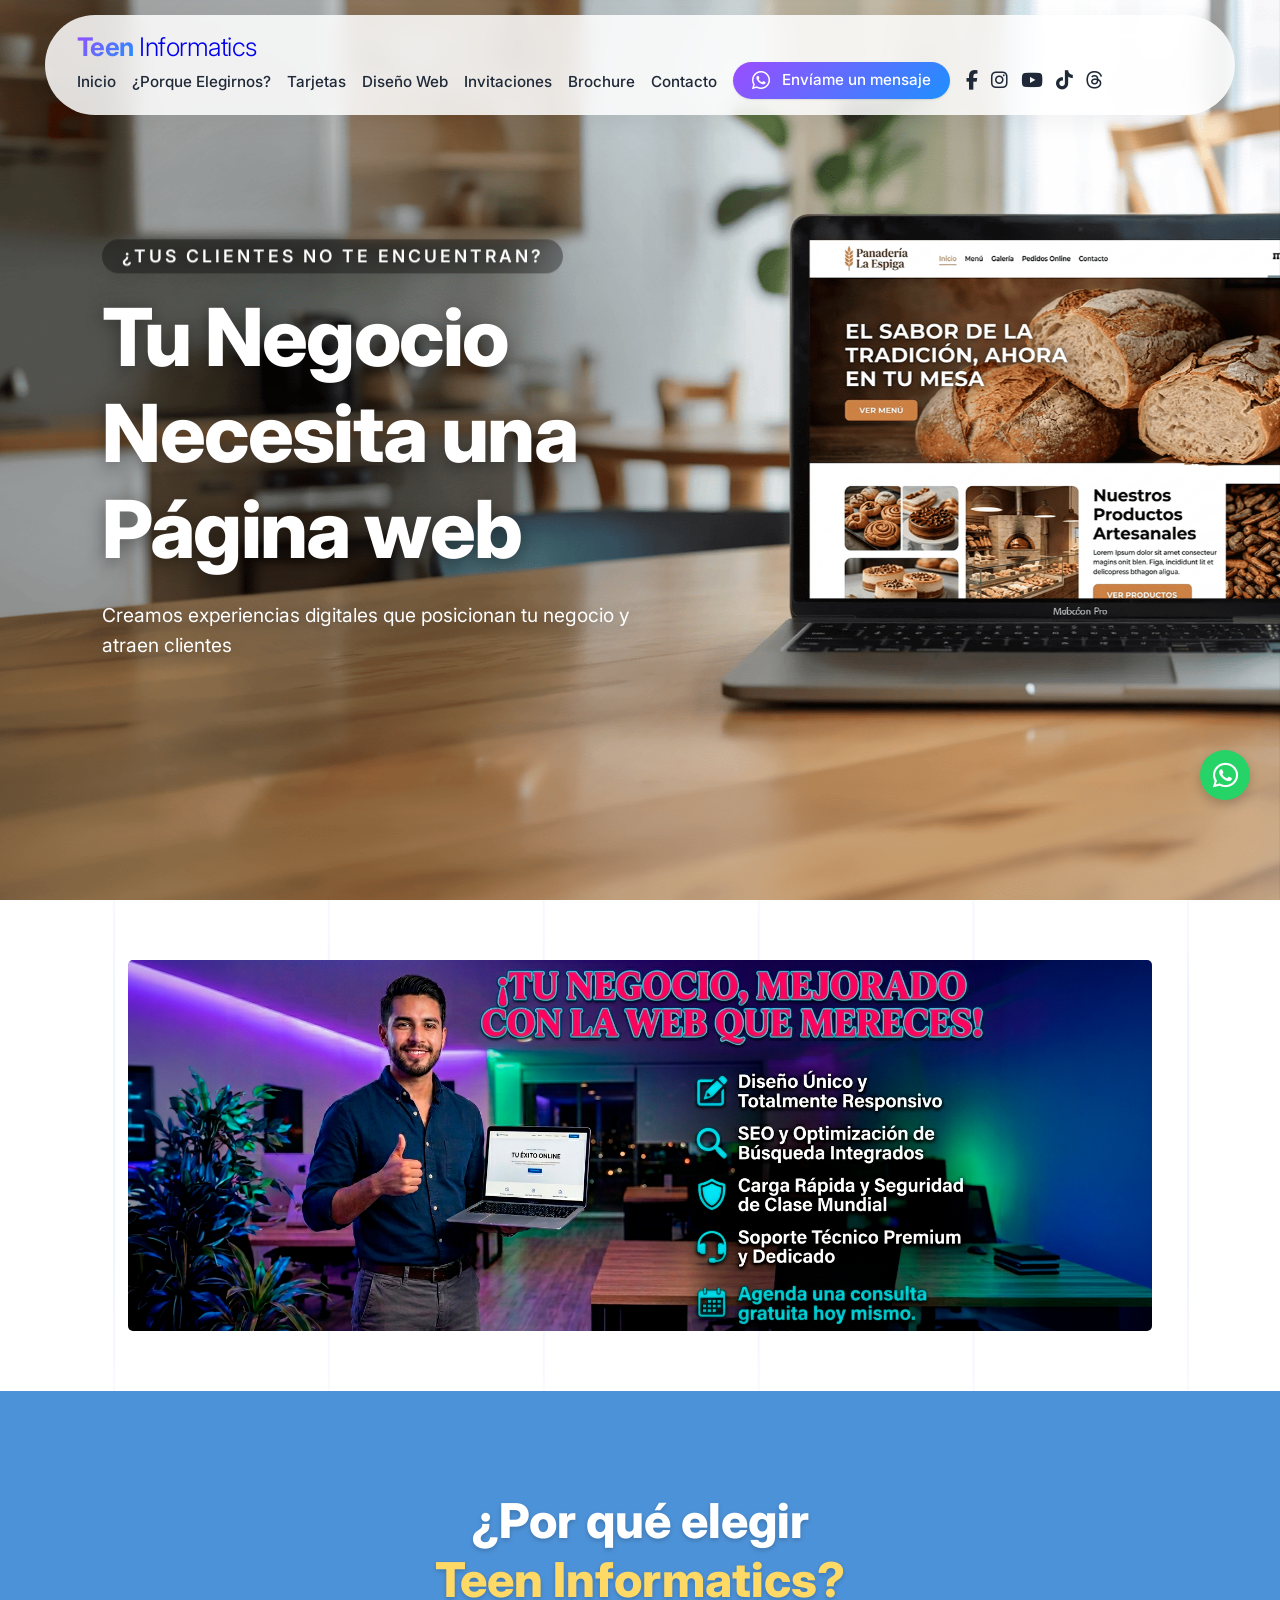
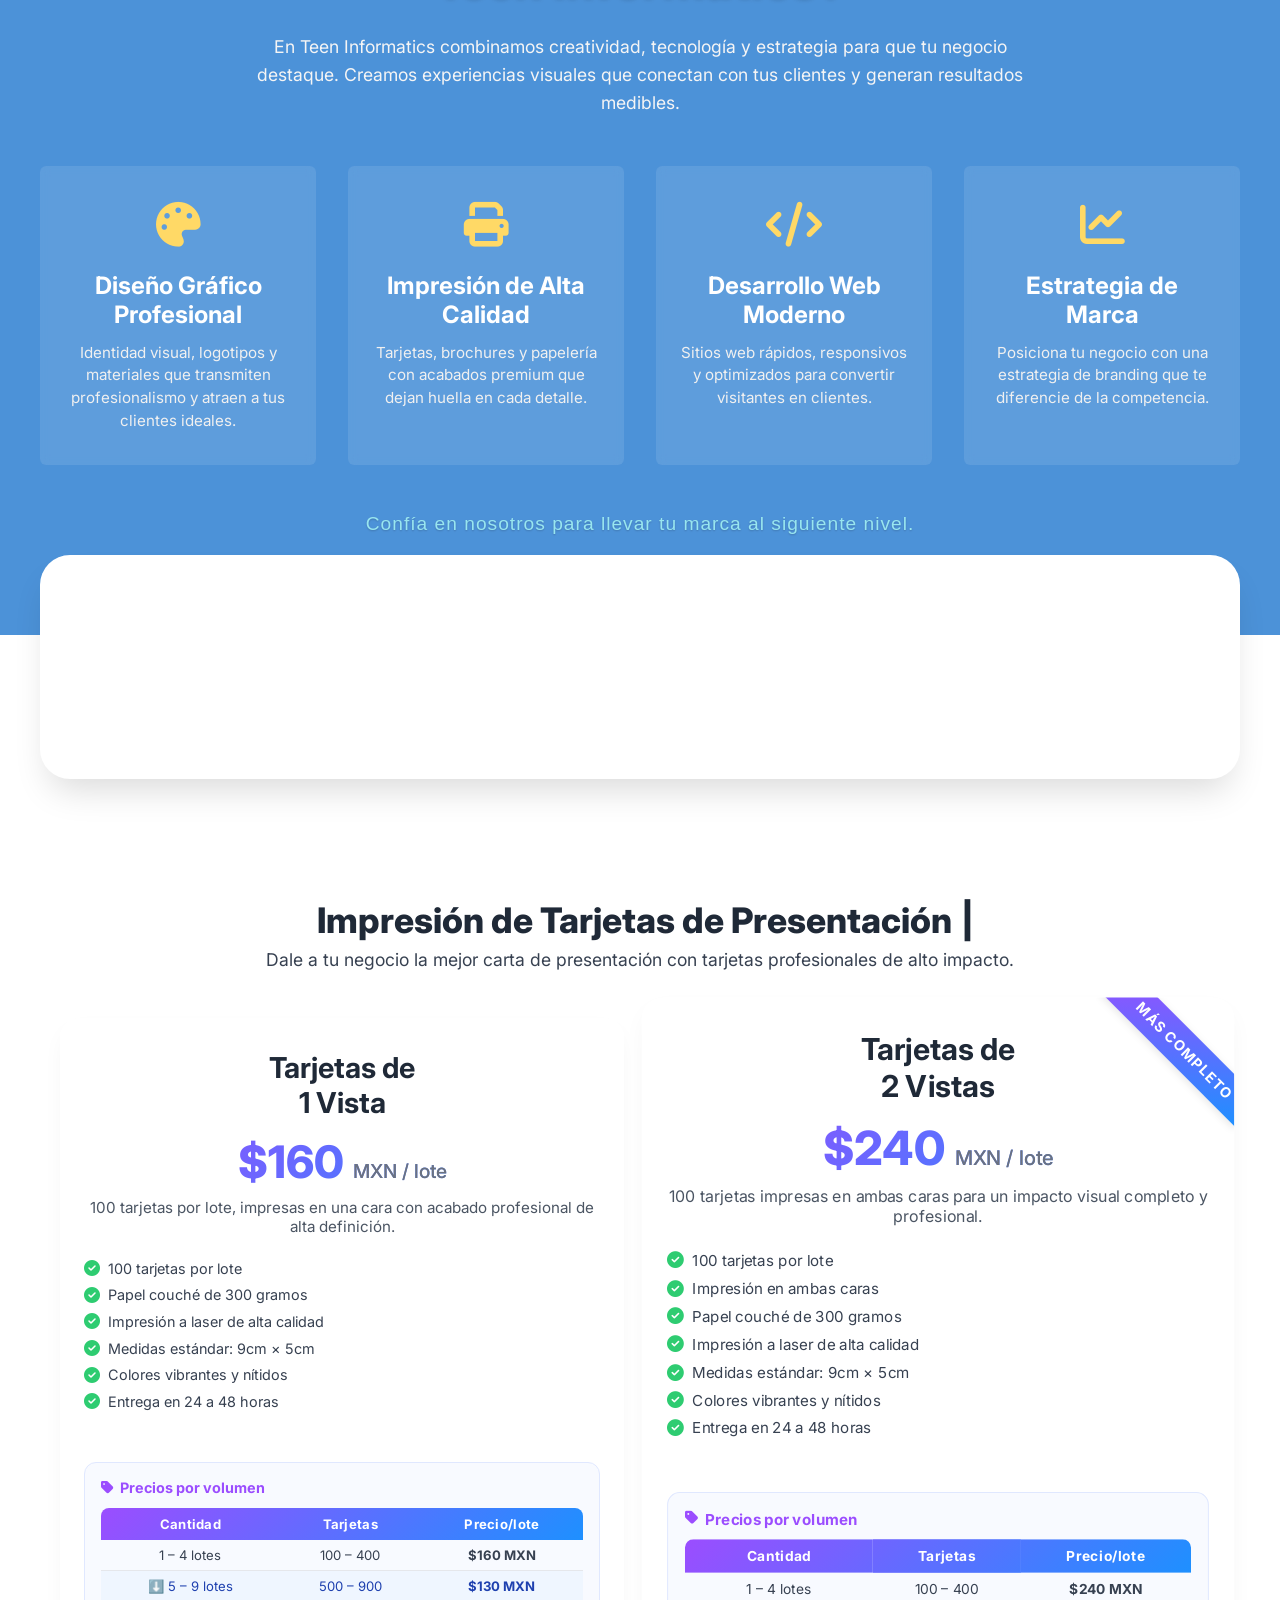
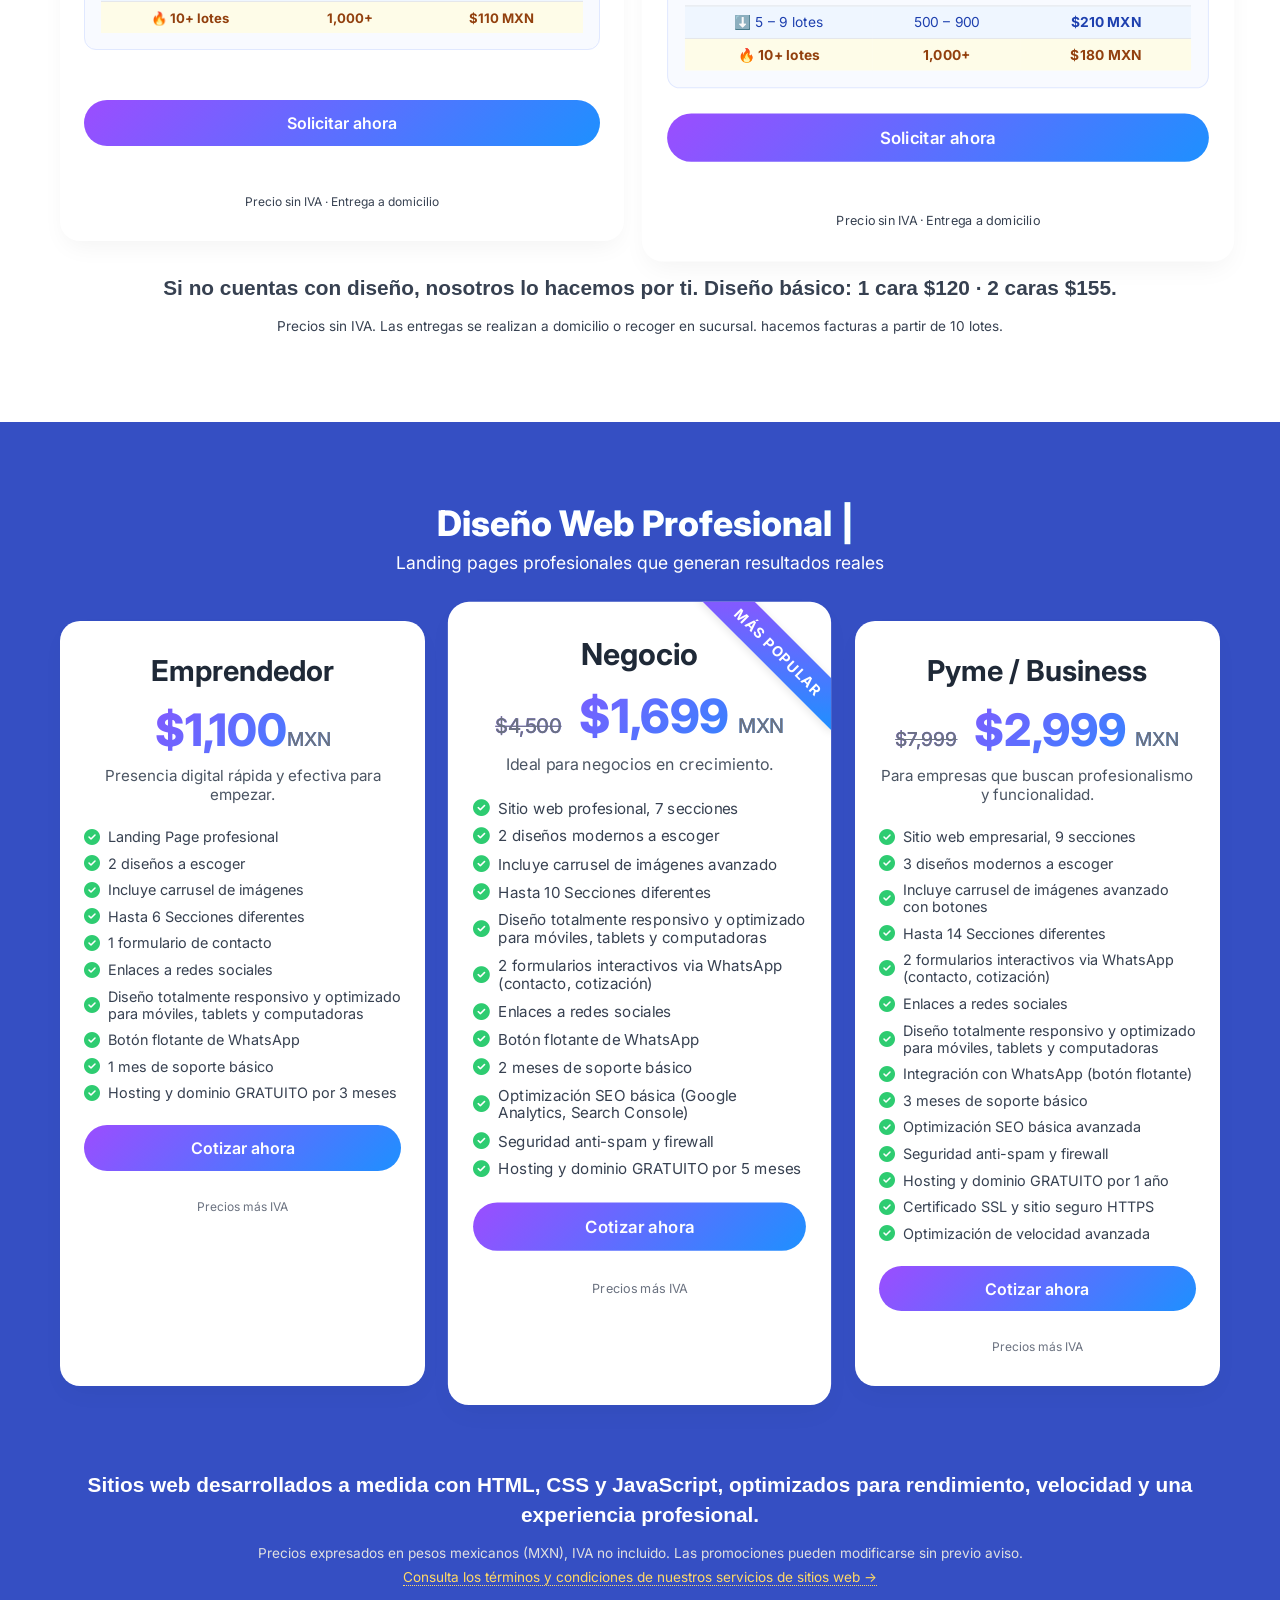
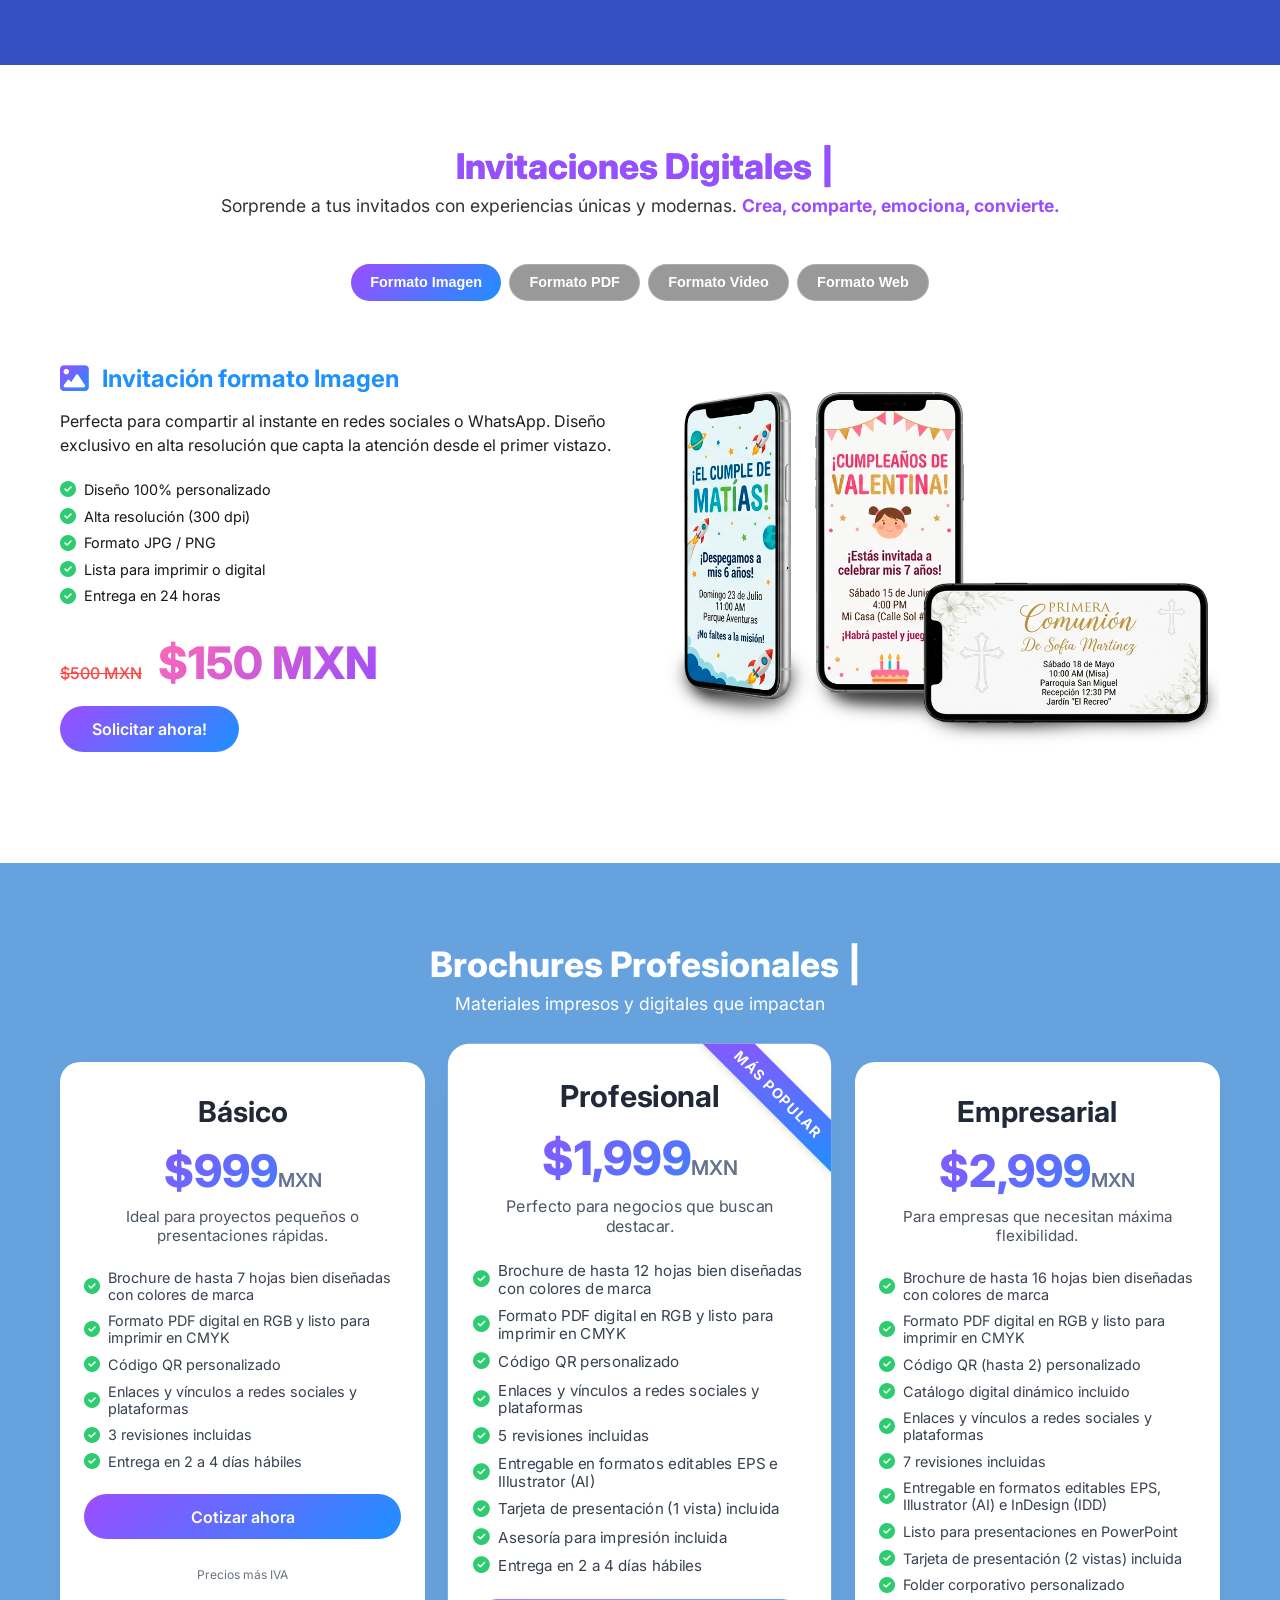
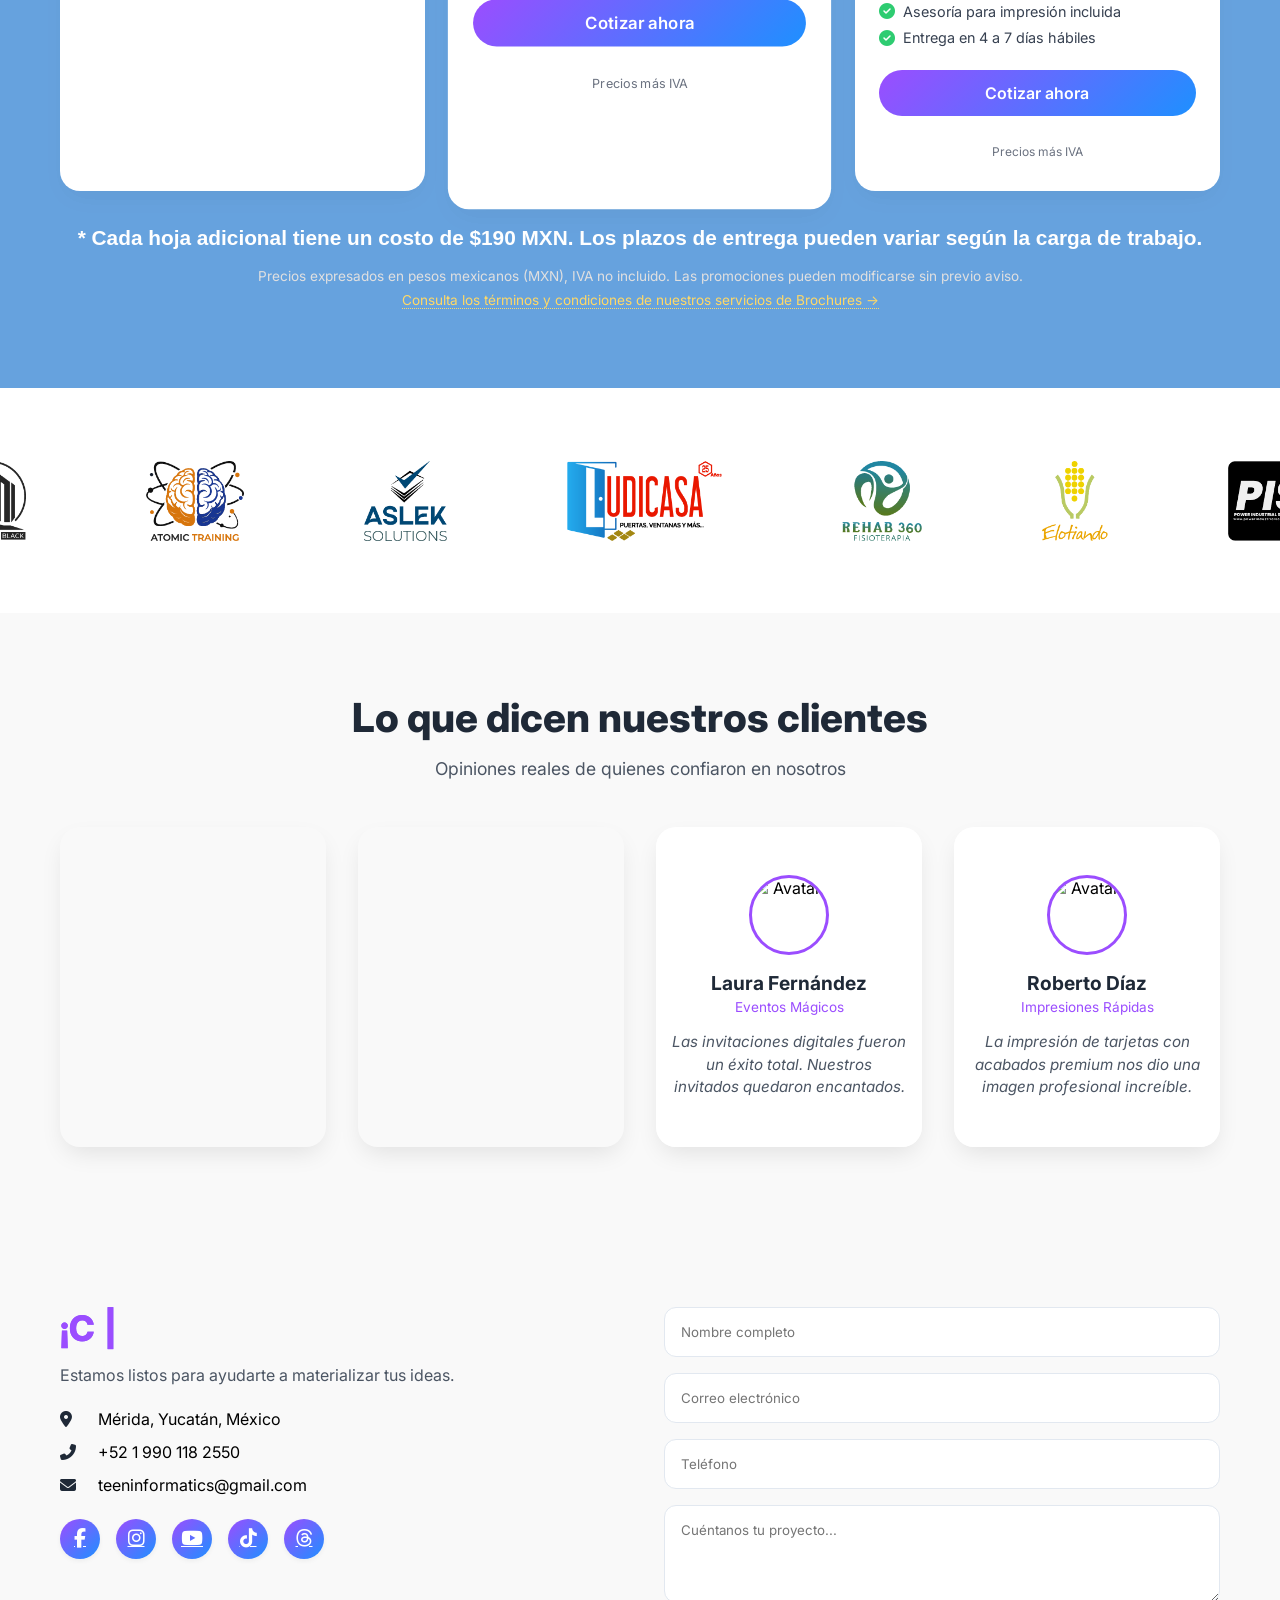
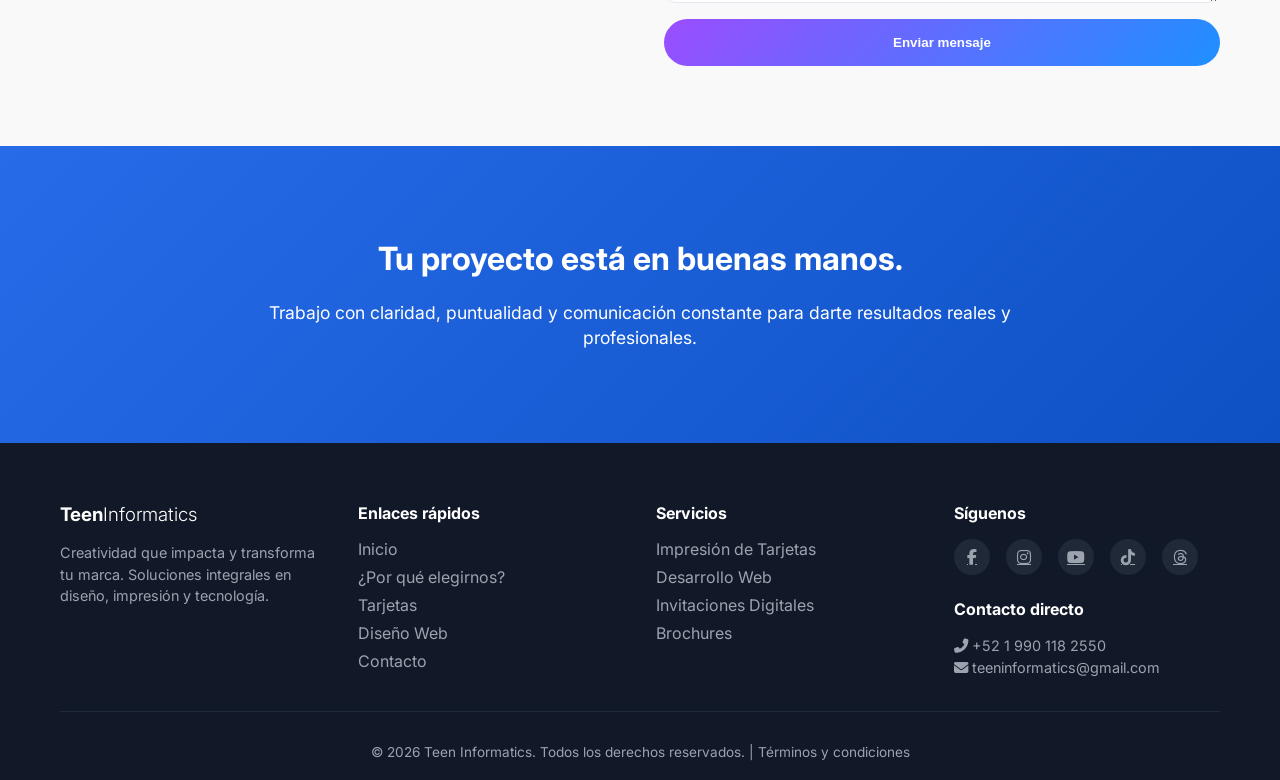
==== commit 6ef94f65: "Actualizacion seccion impresiones" ====
--- a/index.html
+++ b/index.html
@@ -175,7 +175,7 @@
 
                     <!-- Plan 1 Vista -->
                     <div class="plan-card" data-direction="up">
-                        <h3>Tarjeta 1 Vista</h3>
+                        <h3>Tarjetas de <br> 1 Vista</h3>
                         <div class="plan-price">$160 <span>MXN / lote</span></div>
                         <p class="plan-desc">100 tarjetas por lote, impresas en una cara con acabado profesional de alta definición.</p>
                         <ul class="plan-features">
@@ -183,9 +183,7 @@
                             <li><i class="fas fa-check-circle"></i> Papel couché de 300 gramos</li>
                             <li><i class="fas fa-check-circle"></i> Impresión a laser de alta calidad</li>
                             <li><i class="fas fa-check-circle"></i> Medidas estándar: 9cm × 5cm</li>
-                            <li><i class="fas fa-check-circle"></i> Acabado brillante o mate a elegir</li>
                             <li><i class="fas fa-check-circle"></i> Colores vibrantes y nítidos</li>
-                            <li><i class="fas fa-check-circle"></i> Diseño personalizado incluido</li>
                             <li><i class="fas fa-check-circle"></i> Entrega en 24 a 48 horas</li>
                         </ul>
                         <div class="promo-volume">
@@ -209,7 +207,8 @@
                     <!-- Plan 2 Vistas -->
                     <div class="plan-card popular" data-direction="up">
                         <div class="popular-badge">Más completo</div>
-                        <h3>Tarjeta 2 Vistas</h3>
+                        <h3>Tarjetas de <br>
+                            2 Vistas</h3>
                         <div class="plan-price">$240 <span>MXN / lote</span></div>
                         <p class="plan-desc">100 tarjetas impresas en ambas caras para un impacto visual completo y profesional.</p>
                         <ul class="plan-features">
@@ -218,9 +217,7 @@
                             <li><i class="fas fa-check-circle"></i> Papel couché de 300 gramos</li>
                             <li><i class="fas fa-check-circle"></i> Impresión a laser de alta calidad</li>
                             <li><i class="fas fa-check-circle"></i> Medidas estándar: 9cm × 5cm</li>
-                            <li><i class="fas fa-check-circle"></i> Acabado brillante o mate a elegir</li>
                             <li><i class="fas fa-check-circle"></i> Colores vibrantes y nítidos</li>
-                            <li><i class="fas fa-check-circle"></i> Diseño personalizado en ambas caras</li>
                             <li><i class="fas fa-check-circle"></i> Entrega en 24 a 48 horas</li>
                         </ul>
                         <div class="promo-volume">
@@ -245,10 +242,10 @@
 
                 <div class="planes-info">
                     <p class="planes-destacado">
-                        * Entregas a domicilio en toda la República Mexicana. Precios expresados en pesos mexicanos (MXN), IVA no incluido.
+                        Si no cuentas con diseño, nosotros lo hacemos por ti. Diseño básico: 1 cara $120 · 2 caras $155.
                     </p>
                     <p class="planes-nota">
-                        Precios sin IVA. Las entregas se realizan a domicilio. Las promociones por volumen pueden modificarse sin previo aviso.
+                        Precios sin IVA. Las entregas se realizan a domicilio o recoger en sucursal. hacemos facturas a partir de 10 lotes.
                     </p>
                 </div>
             </div>
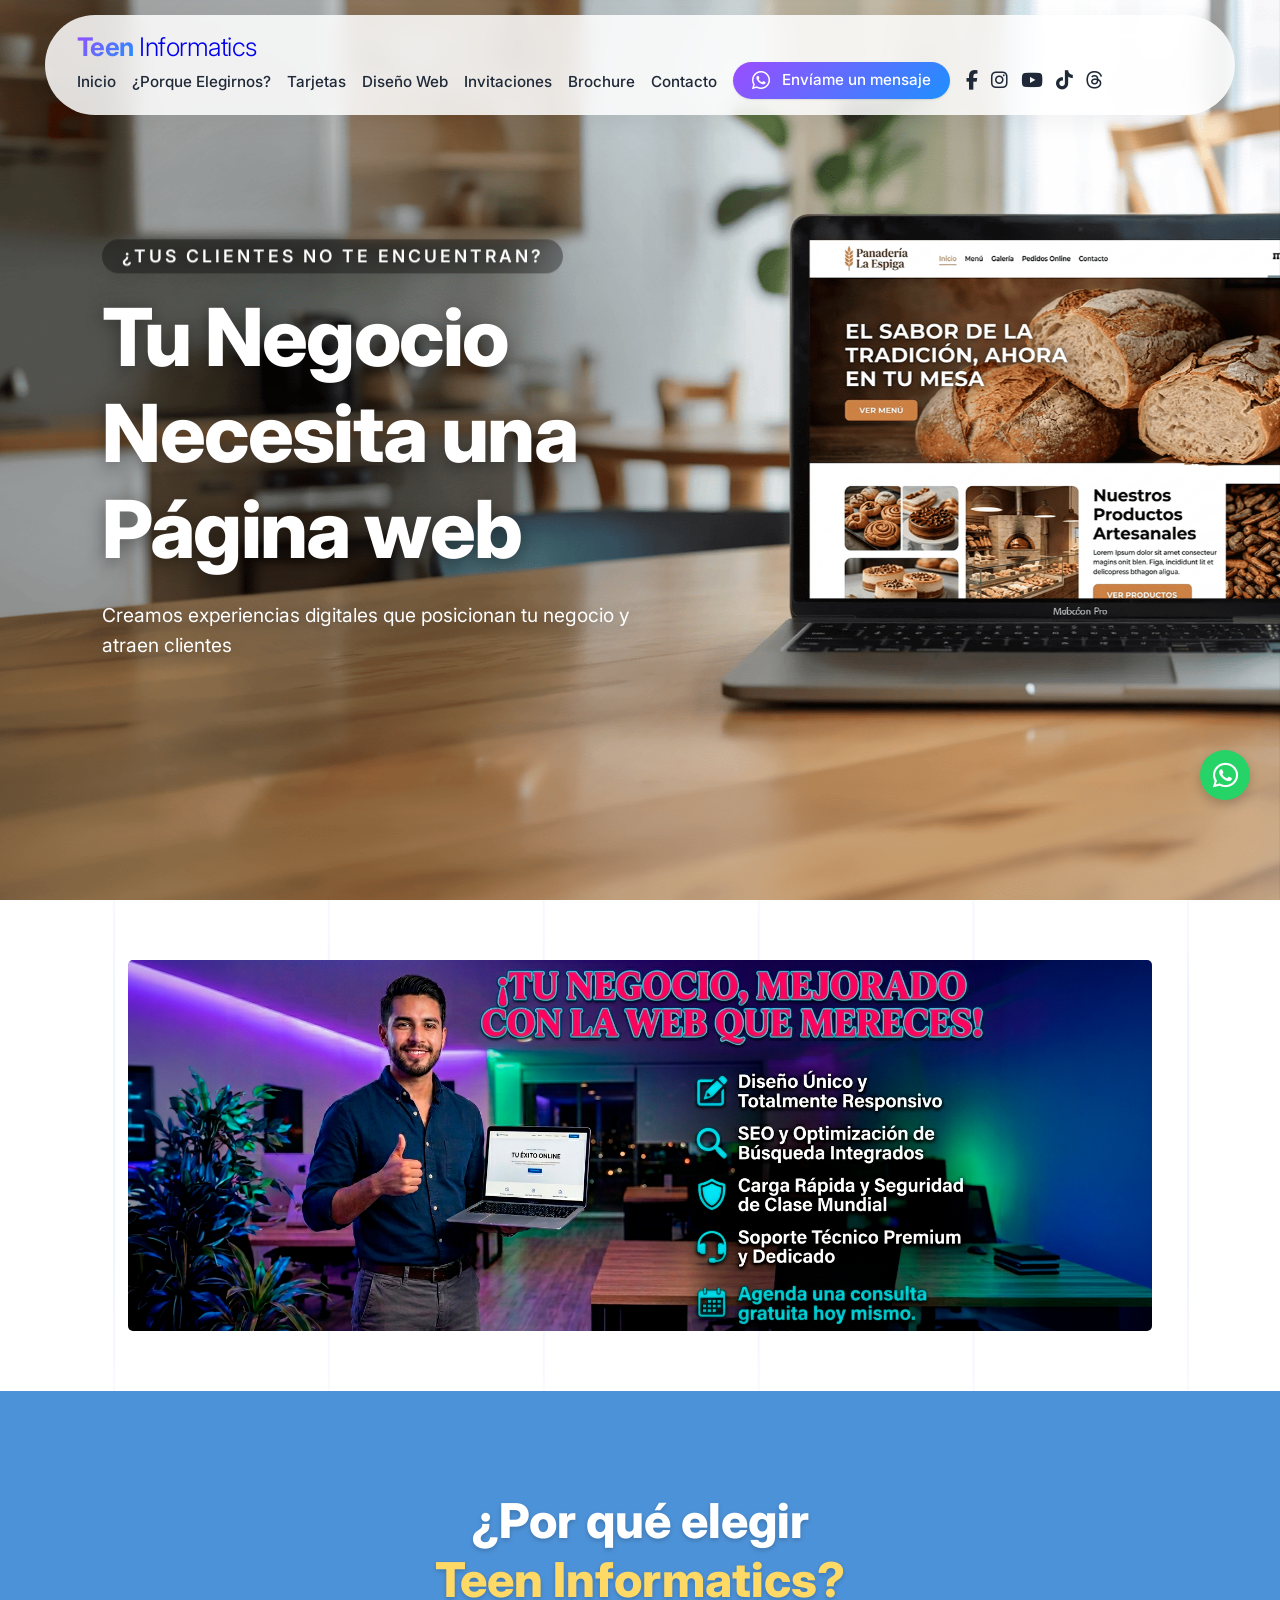
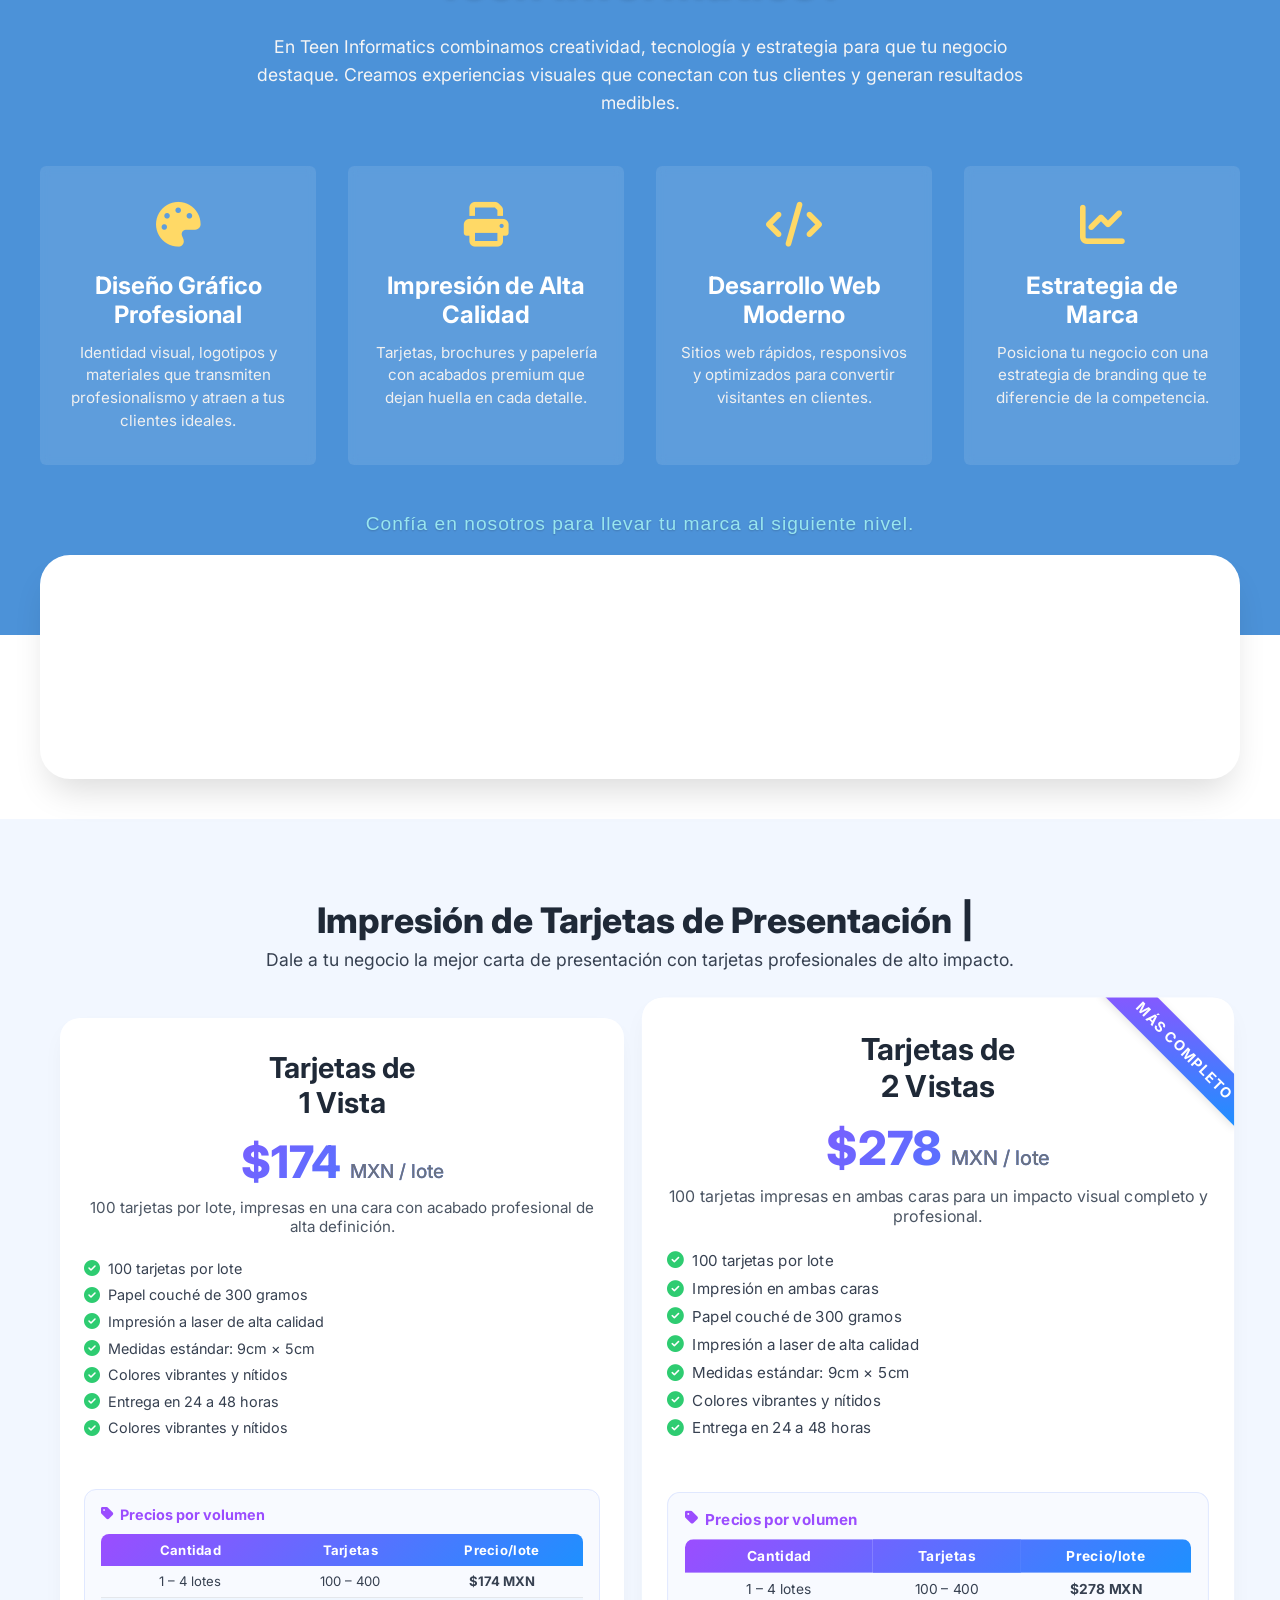
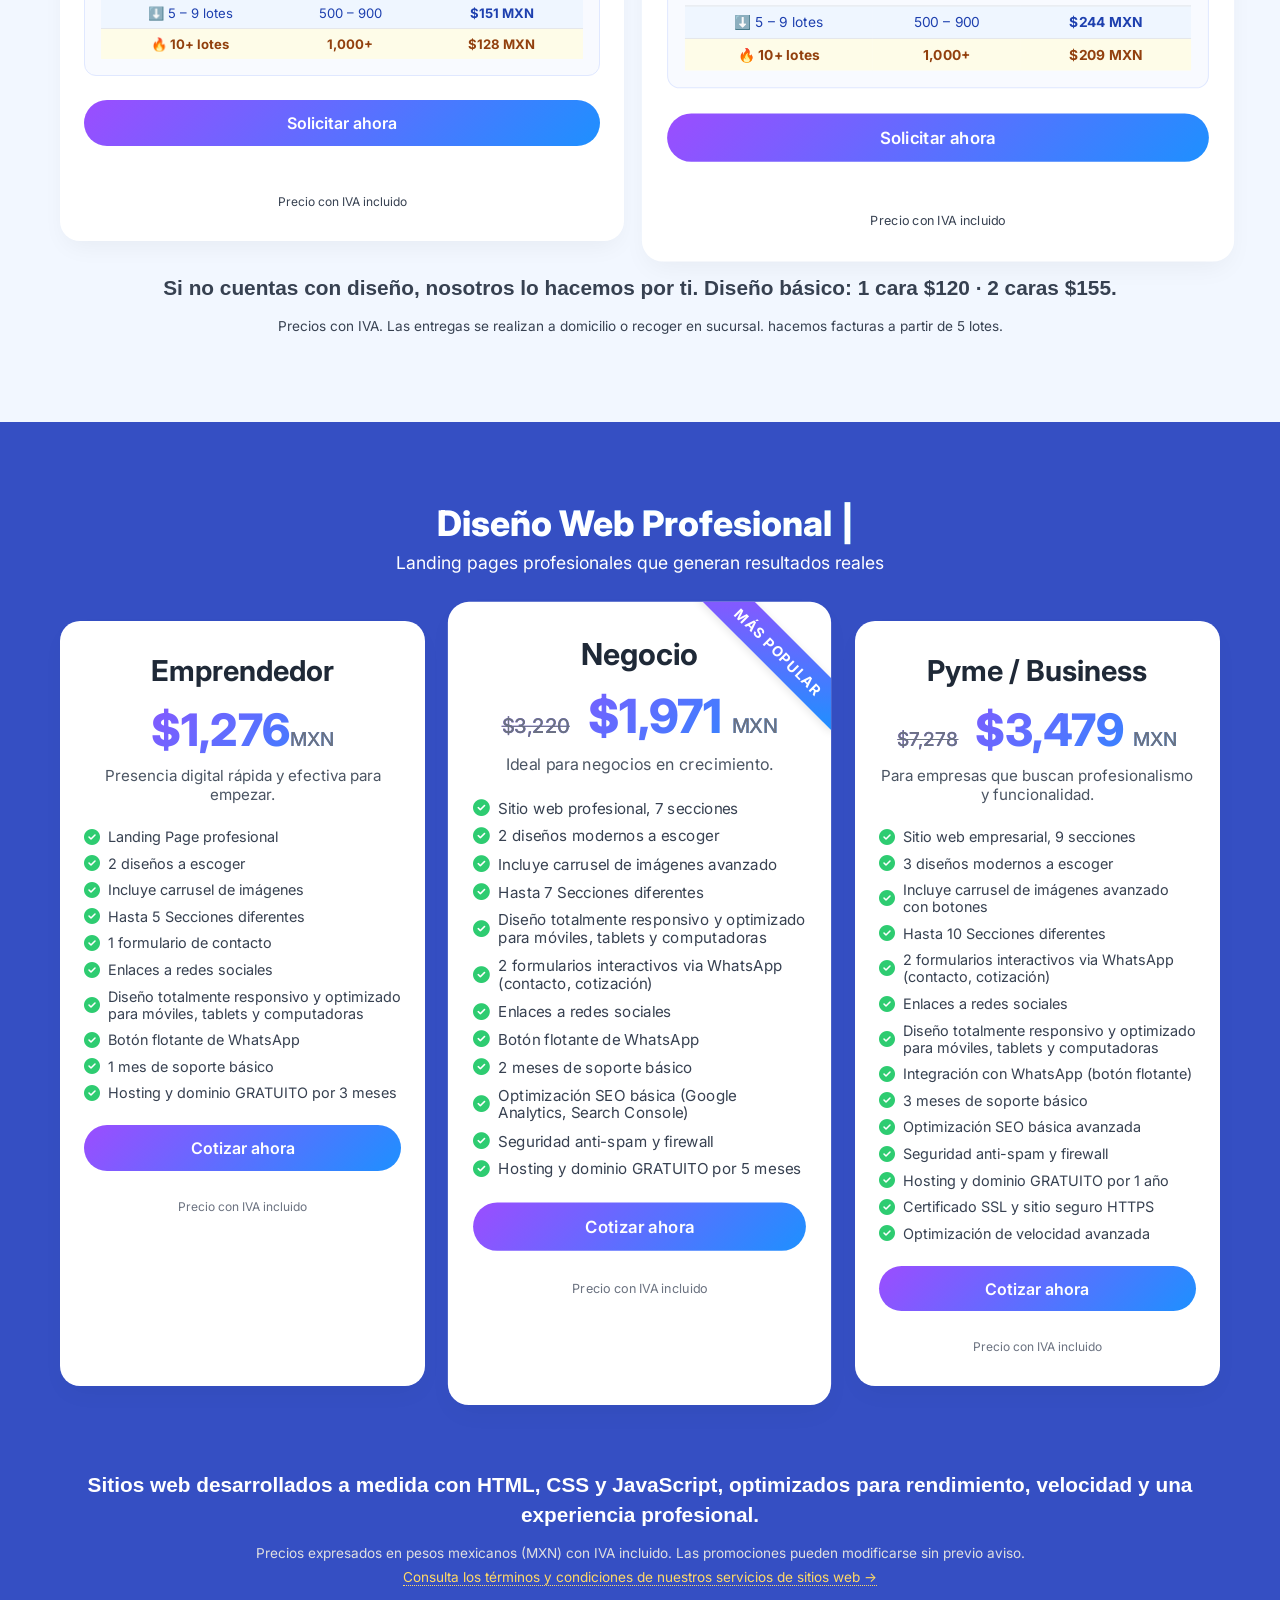
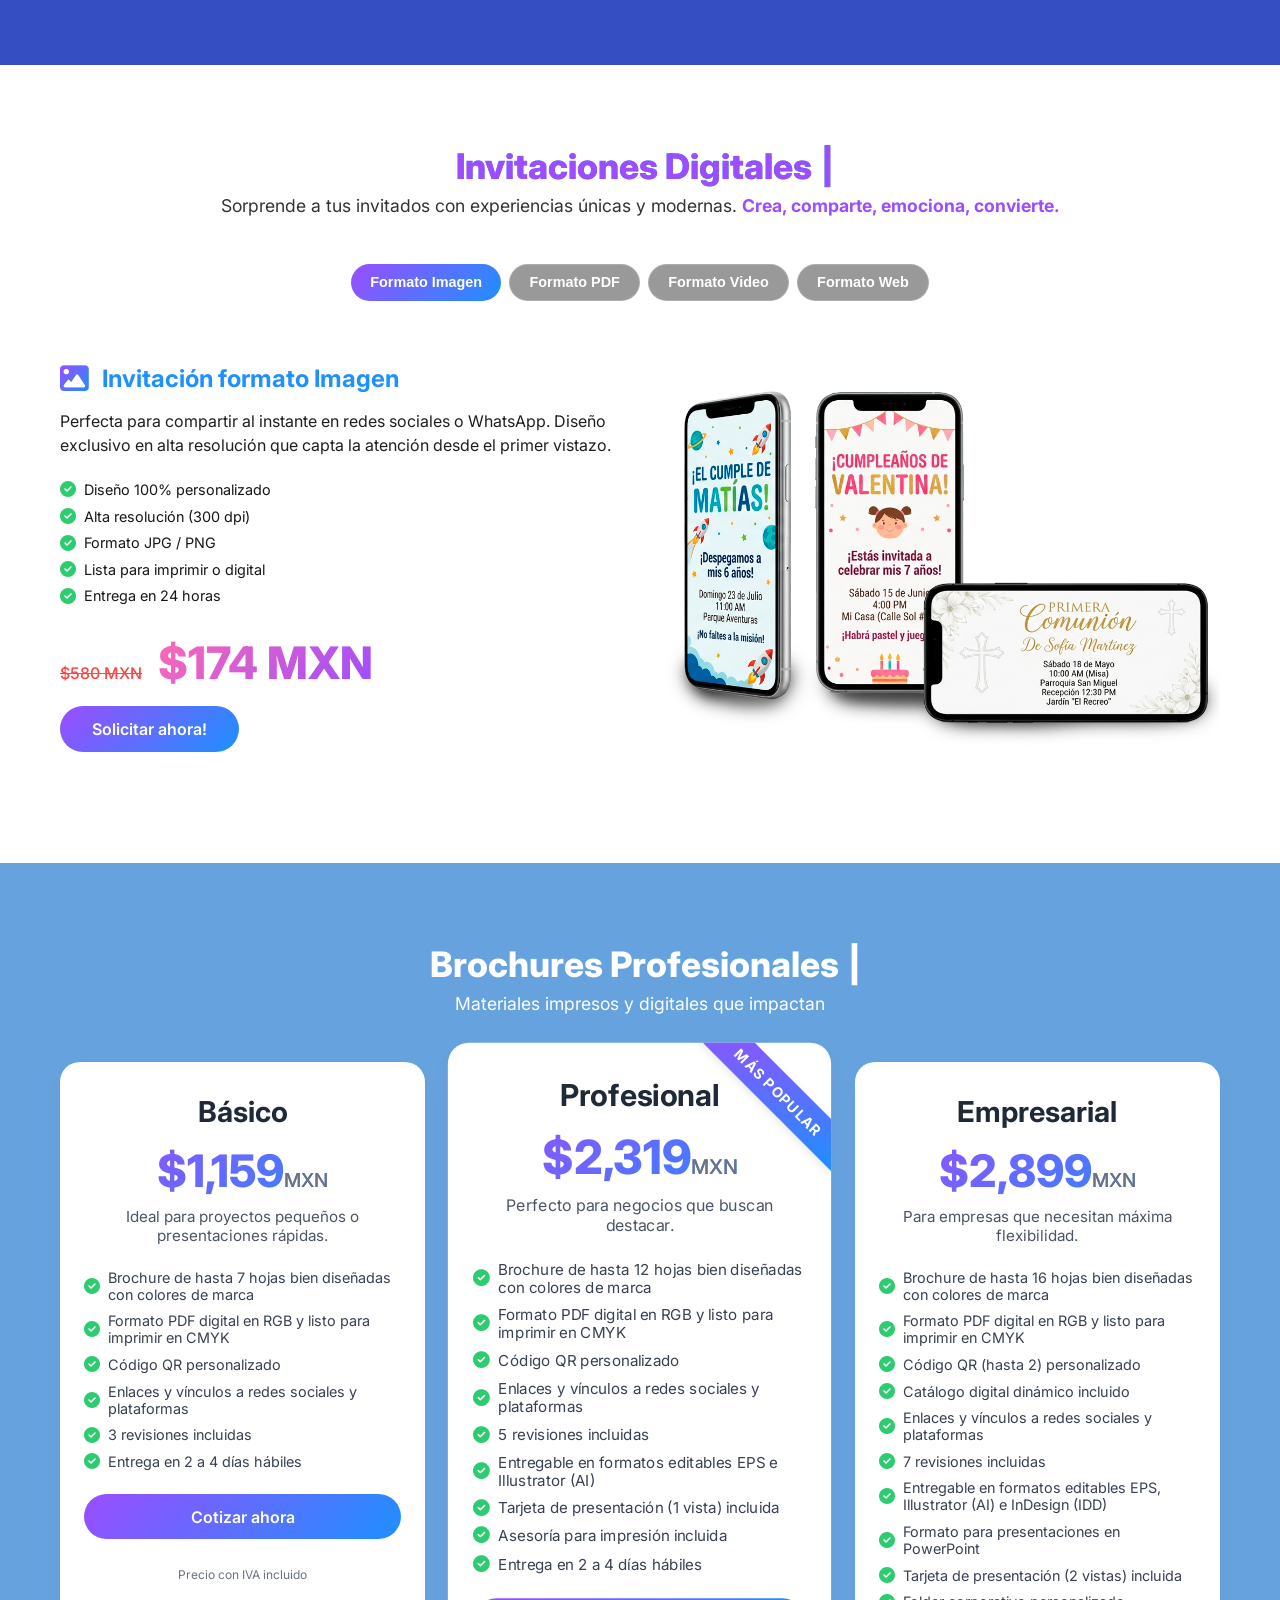
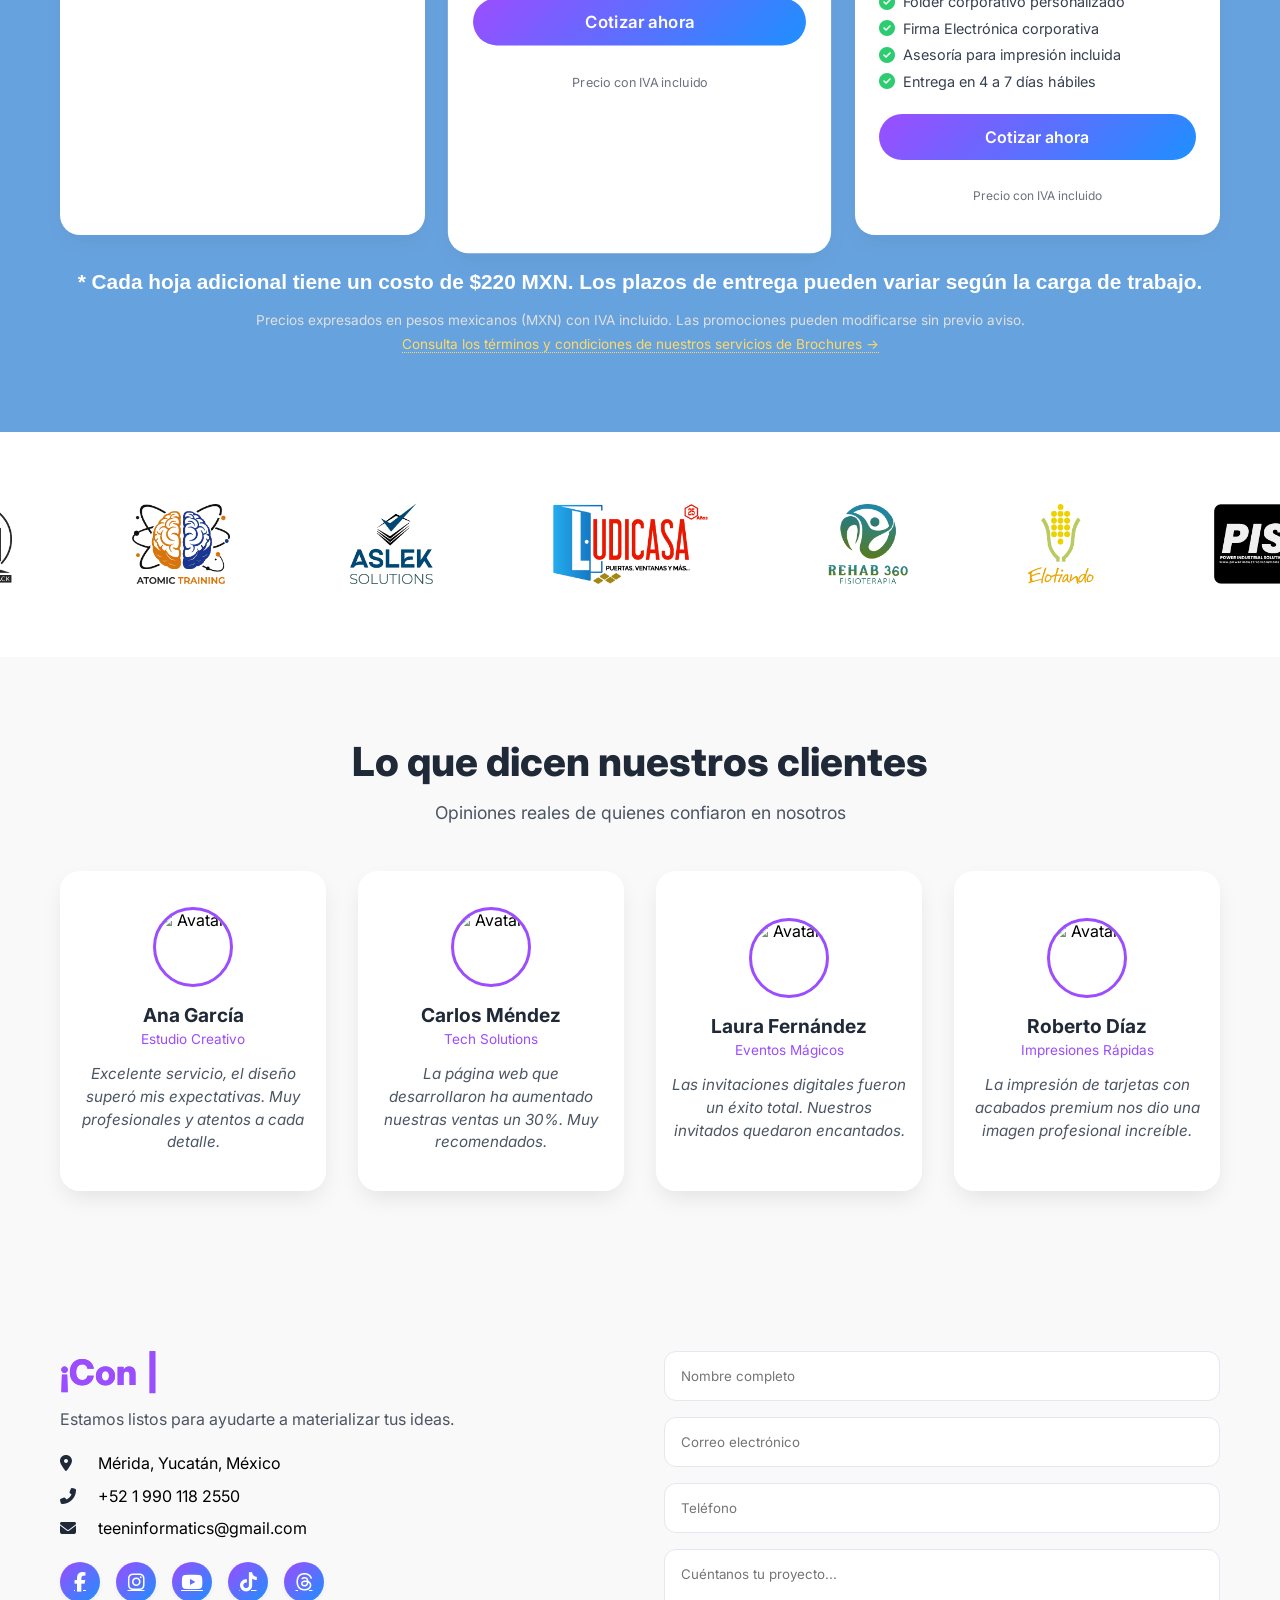
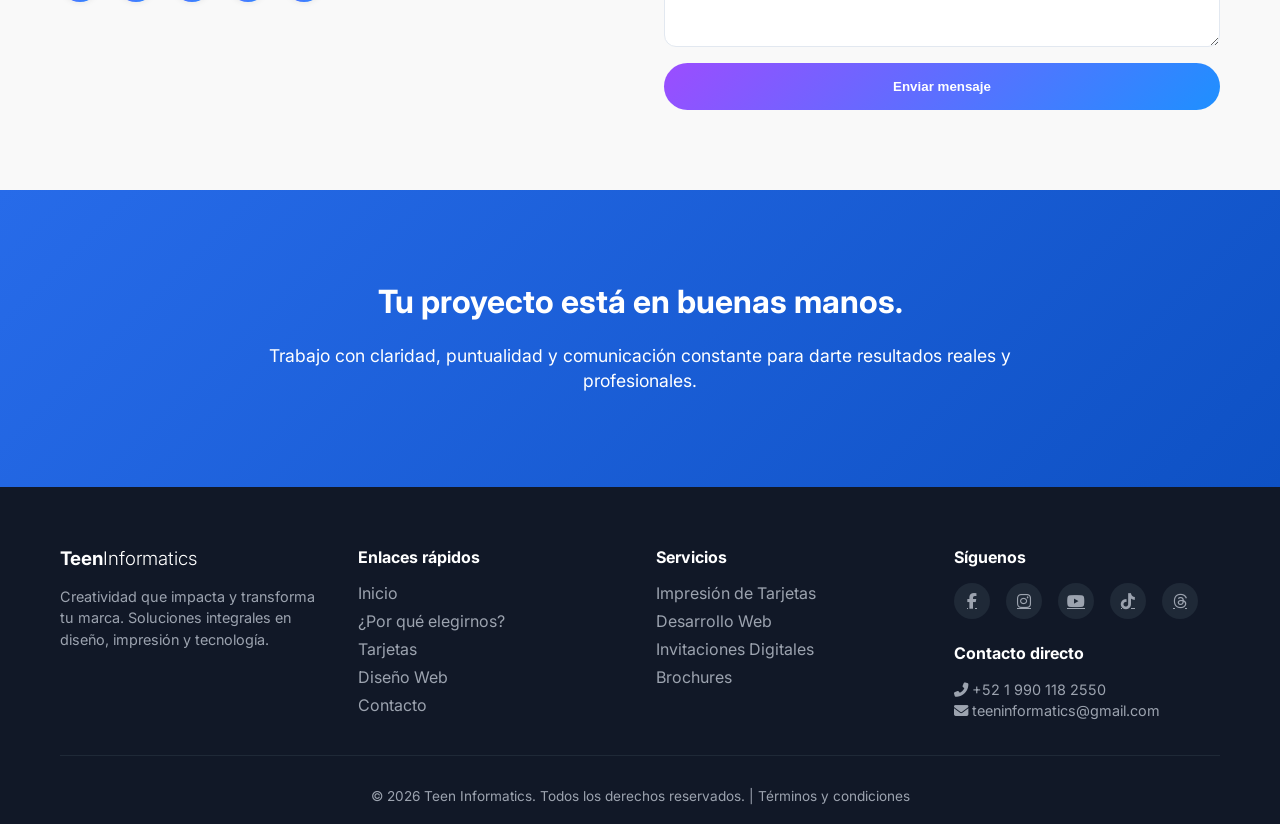
==== commit 31d25fdc: "Cambios en ambos archivos" ====
--- a/index.html
+++ b/index.html
@@ -40,19 +40,19 @@
                 </li>
                 <li class="social-icons-group">
                     <div class="social-icons-wrapper">
-                        <a href="https://facebook.com/tu-pagina" target="_blank" rel="noopener noreferrer" aria-label="Facebook">
+                        <a href="https://www.facebook.com/TeenInformaticsCode/?locale=es_LA target=" target="_blank" rel="noopener noreferrer" aria-label="Facebook">
                             <i class="fab fa-facebook-f"></i>
                         </a>
-                        <a href="https://instagram.com/tu-perfil" target="_blank" rel="noopener noreferrer" aria-label="Instagram">
+                        <a href="https://www.instagram.com/teen_informatics/" target="_blank" rel="noopener noreferrer" aria-label="Instagram">
                             <i class="fab fa-instagram"></i>
                         </a>
-                        <a href="https://youtube.com/@tu-canal" target="_blank" rel="noopener noreferrer" aria-label="YouTube">
+                        <a href="https://www.youtube.com/@TeenInformatics-j7c" target="_blank" rel="noopener noreferrer" aria-label="YouTube">
                             <i class="fab fa-youtube"></i>
                         </a>
-                        <a href="https://tiktok.com/@tu-usuario" target="_blank" rel="noopener noreferrer" aria-label="TikTok">
+                        <a href="https://www.tiktok.com/@teen.informatics" target="_blank" rel="noopener noreferrer" aria-label="TikTok">
                             <i class="fab fa-tiktok"></i>
                         </a>
-                        <a href="https://threads.net/@tu-usuario" target="_blank" rel="noopener noreferrer" aria-label="Threads">
+                        <a href="https://www.threads.com/@alejandro.urahara" target="_blank" rel="noopener noreferrer" aria-label="Threads">
                             <i class="fab fa-threads"></i>
                         </a>
                     </div>
@@ -174,69 +174,70 @@
                 <div class="planes-grid planes-grid-2">
 
                     <!-- Plan 1 Vista -->
-                    <div class="plan-card" data-direction="up">
-                        <h3>Tarjetas de <br> 1 Vista</h3>
-                        <div class="plan-price">$160 <span>MXN / lote</span></div>
-                        <p class="plan-desc">100 tarjetas por lote, impresas en una cara con acabado profesional de alta definición.</p>
-                        <ul class="plan-features">
-                            <li><i class="fas fa-check-circle"></i> 100 tarjetas por lote</li>
-                            <li><i class="fas fa-check-circle"></i> Papel couché de 300 gramos</li>
-                            <li><i class="fas fa-check-circle"></i> Impresión a laser de alta calidad</li>
-                            <li><i class="fas fa-check-circle"></i> Medidas estándar: 9cm × 5cm</li>
-                            <li><i class="fas fa-check-circle"></i> Colores vibrantes y nítidos</li>
-                            <li><i class="fas fa-check-circle"></i> Entrega en 24 a 48 horas</li>
-                        </ul>
-                        <div class="promo-volume">
-                            <p class="promo-title"><i class="fas fa-tag"></i> Precios por volumen</p>
-                            <table class="promo-table">
-                                <thead>
-                                    <tr><th>Cantidad</th><th>Tarjetas</th><th>Precio/lote</th></tr>
-                                </thead>
-                                <tbody>
-                                    <tr><td>1 – 4 lotes</td><td>100 – 400</td><td><strong>$160 MXN</strong></td></tr>
-                                    <tr class="promo-row-mid"><td>⬇️ 5 – 9 lotes</td><td>500 – 900</td><td><strong>$130 MXN</strong></td></tr>
-                                    <tr class="promo-row-best"><td>🔥 10+ lotes</td><td>1,000+</td><td><strong>$110 MXN</strong></td></tr>
-                                </tbody>
-                            </table>
-                        </div>
-                        <a href="https://wa.me/5219901182550?text=Hola,%20quiero%20solicitar%20tarjetas%20de%20presentaci%C3%B3n%20de%201%20vista" class="btn-plan">Solicitar ahora</a>
-                        <br><br>
-                        <p class="price-note">Precio sin IVA · Entrega a domicilio</p>
-                    </div>
-
-                    <!-- Plan 2 Vistas -->
-                    <div class="plan-card popular" data-direction="up">
-                        <div class="popular-badge">Más completo</div>
-                        <h3>Tarjetas de <br>
-                            2 Vistas</h3>
-                        <div class="plan-price">$240 <span>MXN / lote</span></div>
-                        <p class="plan-desc">100 tarjetas impresas en ambas caras para un impacto visual completo y profesional.</p>
-                        <ul class="plan-features">
-                            <li><i class="fas fa-check-circle"></i> 100 tarjetas por lote</li>
-                            <li><i class="fas fa-check-circle"></i> Impresión en ambas caras</li>
-                            <li><i class="fas fa-check-circle"></i> Papel couché de 300 gramos</li>
-                            <li><i class="fas fa-check-circle"></i> Impresión a laser de alta calidad</li>
-                            <li><i class="fas fa-check-circle"></i> Medidas estándar: 9cm × 5cm</li>
-                            <li><i class="fas fa-check-circle"></i> Colores vibrantes y nítidos</li>
-                            <li><i class="fas fa-check-circle"></i> Entrega en 24 a 48 horas</li>
-                        </ul>
-                        <div class="promo-volume">
-                            <p class="promo-title"><i class="fas fa-tag"></i> Precios por volumen</p>
-                            <table class="promo-table">
-                                <thead>
-                                    <tr><th>Cantidad</th><th>Tarjetas</th><th>Precio/lote</th></tr>
-                                </thead>
-                                <tbody>
-                                    <tr><td>1 – 4 lotes</td><td>100 – 400</td><td><strong>$240 MXN</strong></td></tr>
-                                    <tr class="promo-row-mid"><td>⬇️ 5 – 9 lotes</td><td>500 – 900</td><td><strong>$210 MXN</strong></td></tr>
-                                    <tr class="promo-row-best"><td>🔥 10+ lotes</td><td>1,000+</td><td><strong>$180 MXN</strong></td></tr>
-                                </tbody>
-                            </table>
-                        </div>
-                        <a href="https://wa.me/5219901182550?text=Hola,%20quiero%20solicitar%20tarjetas%20de%20presentaci%C3%B3n%20de%202%20vistas" class="btn-plan">Solicitar ahora</a>
-                        <br><br>
-                        <p class="price-note">Precio sin IVA · Entrega a domicilio</p>
-                    </div>
+                   <!-- Plan 1 Vista -->
+<div class="plan-card" data-direction="up">
+    <h3>Tarjetas de <br> 1 Vista</h3>
+    <div class="plan-price">$174 <span>MXN / lote</span></div>
+    <p class="plan-desc">100 tarjetas por lote, impresas en una cara con acabado profesional de alta definición.</p>
+    <ul class="plan-features">
+        <li><i class="fas fa-check-circle"></i> 100 tarjetas por lote</li>
+        <li><i class="fas fa-check-circle"></i> Papel couché de 300 gramos</li>
+        <li><i class="fas fa-check-circle"></i> Impresión a laser de alta calidad</li>
+        <li><i class="fas fa-check-circle"></i> Medidas estándar: 9cm × 5cm</li>
+        <li><i class="fas fa-check-circle"></i> Colores vibrantes y nítidos</li>
+        <li><i class="fas fa-check-circle"></i> Entrega en 24 a 48 horas</li>
+        <li><i class="fas fa-check-circle"></i> Colores vibrantes y nítidos</li>
+    </ul>
+    <div class="promo-volume">
+        <p class="promo-title"><i class="fas fa-tag"></i> Precios por volumen</p>
+        <table class="promo-table">
+            <thead>
+                <tr><th>Cantidad</th><th>Tarjetas</th><th>Precio/lote</th></tr>
+            </thead>
+            <tbody>
+                <tr><td>1 – 4 lotes</td><td>100 – 400</td><td><strong>$174 MXN</strong></td></tr>
+                <tr class="promo-row-mid"><td>⬇️ 5 – 9 lotes</td><td>500 – 900</td><td><strong>$151 MXN</strong></td></tr>
+                <tr class="promo-row-best"><td>🔥 10+ lotes</td><td>1,000+</td><td><strong>$128 MXN</strong></td></tr>
+            </tbody>
+        </table>
+    </div>
+    <a href="https://wa.me/5219901182550?text=Hola,%20quiero%20solicitar%20tarjetas%20de%20presentaci%C3%B3n%20de%201%20vista" class="btn-plan">Solicitar ahora</a>
+    <br><br>
+    <p class="price-note">Precio con IVA incluido</p>
+</div>
+
+<!-- Plan 2 Vistas -->
+<div class="plan-card popular" data-direction="up">
+    <div class="popular-badge">Más completo</div>
+    <h3>Tarjetas de <br> 2 Vistas</h3>
+    <div class="plan-price">$278 <span>MXN / lote</span></div>
+    <p class="plan-desc">100 tarjetas impresas en ambas caras para un impacto visual completo y profesional.</p>
+    <ul class="plan-features">
+        <li><i class="fas fa-check-circle"></i> 100 tarjetas por lote</li>
+        <li><i class="fas fa-check-circle"></i> Impresión en ambas caras</li>
+        <li><i class="fas fa-check-circle"></i> Papel couché de 300 gramos</li>
+        <li><i class="fas fa-check-circle"></i> Impresión a laser de alta calidad</li>
+        <li><i class="fas fa-check-circle"></i> Medidas estándar: 9cm × 5cm</li>
+        <li><i class="fas fa-check-circle"></i> Colores vibrantes y nítidos</li>
+        <li><i class="fas fa-check-circle"></i> Entrega en 24 a 48 horas</li>
+    </ul>
+    <div class="promo-volume">
+        <p class="promo-title"><i class="fas fa-tag"></i> Precios por volumen</p>
+        <table class="promo-table">
+            <thead>
+                <tr><th>Cantidad</th><th>Tarjetas</th><th>Precio/lote</th></tr>
+            </thead>
+            <tbody>
+                <tr><td>1 – 4 lotes</td><td>100 – 400</td><td><strong>$278 MXN</strong></td></tr>
+                <tr class="promo-row-mid"><td>⬇️ 5 – 9 lotes</td><td>500 – 900</td><td><strong>$244 MXN</strong></td></tr>
+                <tr class="promo-row-best"><td>🔥 10+ lotes</td><td>1,000+</td><td><strong>$209 MXN</strong></td></tr>
+            </tbody>
+        </table>
+    </div>
+    <a href="https://wa.me/5219901182550?text=Hola,%20quiero%20solicitar%20tarjetas%20de%20presentaci%C3%B3n%20de%202%20vistas" class="btn-plan">Solicitar ahora</a>
+    <br><br>
+    <p class="price-note">Precio con IVA incluido</p>
+</div>
 
                 </div>
 
@@ -245,331 +246,332 @@
                         Si no cuentas con diseño, nosotros lo hacemos por ti. Diseño básico: 1 cara $120 · 2 caras $155.
                     </p>
                     <p class="planes-nota">
-                        Precios sin IVA. Las entregas se realizan a domicilio o recoger en sucursal. hacemos facturas a partir de 10 lotes.
+                        Precios con IVA. Las entregas se realizan a domicilio o recoger en sucursal. hacemos facturas a partir de 5 lotes.
                     </p>
                 </div>
             </div>
         </section>
 
-        <!-- ================= SECCIÓN PLANES DE DISEÑO WEB ================= -->
-        <section id="diseno-web" class="planes-section">
-            <div class="container">
-                <div class="dynamic-title-container section-title-white">
-                    <span class="title-option">Diseño Web Profesional</span>
-                    <span class="title-option" style="display: none;">Sitios que Venden</span>
-                    <span class="typewriter-cursor">|</span>
-                </div>
-                <p class="section-subtitle-white">Landing pages profesionales que generan resultados reales</p>
-
-                <div class="planes-grid">
-                    <!-- Plan Emprendedor -->
-                    <div class="plan-card" data-direction="up">
-                        <h3>Emprendedor</h3>
-                        <div class="plan-price">$1,100<span>MXN</span></div>
-                        <p class="plan-desc">Presencia digital rápida y efectiva para empezar.</p>
-                        <ul class="plan-features">
-                            <li><i class="fas fa-check-circle"></i> Landing Page profesional</li>
-                            <li><i class="fas fa-check-circle"></i> 2 diseños a escoger</li>
-                            <li><i class="fas fa-check-circle"></i> Incluye carrusel de imágenes</li>
-                            <li><i class="fas fa-check-circle"></i> Hasta 6 Secciones diferentes</li>
-                            <li><i class="fas fa-check-circle"></i> 1 formulario de contacto</li>
-                            <li><i class="fas fa-check-circle"></i> Enlaces a redes sociales</li>
-                            <li><i class="fas fa-check-circle"></i> Diseño totalmente responsivo y optimizado para móviles, tablets y computadoras</li>
-                            <li><i class="fas fa-check-circle"></i> Botón flotante de WhatsApp</li>
-                            <li><i class="fas fa-check-circle"></i> 1 mes de soporte básico</li>
-                            <li><i class="fas fa-check-circle"></i> Hosting y dominio GRATUITO por 3 meses</li>
+<!-- ================= SECCIÓN PLANES DE DISEÑO WEB ================= -->
+<section id="diseno-web" class="planes-section">
+    <div class="container">
+        <div class="dynamic-title-container section-title-white">
+            <span class="title-option">Diseño Web Profesional</span>
+            <span class="title-option" style="display: none;">Sitios que Venden</span>
+            <span class="typewriter-cursor">|</span>
+        </div>
+        <p class="section-subtitle-white">Landing pages profesionales que generan resultados reales</p>
+
+        <div class="planes-grid">
+            <!-- Plan Emprendedor -->
+            <div class="plan-card" data-direction="up">
+                <h3>Emprendedor</h3>
+                <div class="plan-price">$1,276<span>MXN</span></div>
+                <p class="plan-desc">Presencia digital rápida y efectiva para empezar.</p>
+                <ul class="plan-features">
+                    <li><i class="fas fa-check-circle"></i> Landing Page profesional</li>
+                    <li><i class="fas fa-check-circle"></i> 2 diseños a escoger</li>
+                    <li><i class="fas fa-check-circle"></i> Incluye carrusel de imágenes</li>
+                    <li><i class="fas fa-check-circle"></i> Hasta 5 Secciones diferentes</li>
+                    <li><i class="fas fa-check-circle"></i> 1 formulario de contacto</li>
+                    <li><i class="fas fa-check-circle"></i> Enlaces a redes sociales</li>
+                    <li><i class="fas fa-check-circle"></i> Diseño totalmente responsivo y optimizado para móviles, tablets y computadoras</li>
+                    <li><i class="fas fa-check-circle"></i> Botón flotante de WhatsApp</li>
+                    <li><i class="fas fa-check-circle"></i> 1 mes de soporte básico</li>
+                    <li><i class="fas fa-check-circle"></i> Hosting y dominio GRATUITO por 3 meses</li>
+                </ul>
+                <a href="https://wa.me/5219901182550?text=Hola,%20quiero%20contratar%20el%20plan%20Emprendedor" class="btn-plan">Cotizar ahora</a>
+                <br><br><p class="price-note">Precio con IVA incluido</p>
+            </div>
+
+            <!-- Plan Negocio (popular) -->
+            <div class="plan-card popular" data-direction="up">
+                <div class="popular-badge">Más popular</div>
+                <h3>Negocio</h3>
+                <div class="plan-price"><span class="old-price">$3,220</span> $1,971 <span>MXN</span></div>
+                <p class="plan-desc">Ideal para negocios en crecimiento.</p>
+                <ul class="plan-features">
+                    <li><i class="fas fa-check-circle"></i> Sitio web profesional, 7 secciones</li>
+                    <li><i class="fas fa-check-circle"></i> 2 diseños modernos a escoger</li>
+                    <li><i class="fas fa-check-circle"></i> Incluye carrusel de imágenes avanzado</li>
+                    <li><i class="fas fa-check-circle"></i> Hasta 7 Secciones diferentes</li>
+                    <li><i class="fas fa-check-circle"></i> Diseño totalmente responsivo y optimizado para móviles, tablets y computadoras</li>
+                    <li><i class="fas fa-check-circle"></i> 2 formularios interactivos via WhatsApp (contacto, cotización)</li>
+                    <li><i class="fas fa-check-circle"></i> Enlaces a redes sociales</li>
+                    <li><i class="fas fa-check-circle"></i> Botón flotante de WhatsApp</li>
+                    <li><i class="fas fa-check-circle"></i> 2 meses de soporte básico</li>
+                    <li><i class="fas fa-check-circle"></i> Optimización SEO básica (Google Analytics, Search Console)</li>
+                    <li><i class="fas fa-check-circle"></i> Seguridad anti-spam y firewall</li>
+                    <li><i class="fas fa-check-circle"></i> Hosting y dominio GRATUITO por 5 meses</li>
+                </ul>
+                <a href="https://wa.me/5219901182550?text=Hola,%20quiero%20contratar%20el%20plan%20Negocio" class="btn-plan">Cotizar ahora</a>
+                <br><br><p class="price-note">Precio con IVA incluido</p>
+            </div>
+
+            <!-- Plan Pyme / Business -->
+            <div class="plan-card" data-direction="up">
+                <h3>Pyme / Business</h3>
+                <div class="plan-price"><span class="old-price">$7,278</span> $3,479 <span>MXN</span></div>
+                <p class="plan-desc">Para empresas que buscan profesionalismo y funcionalidad.</p>
+                <ul class="plan-features">
+                    <li><i class="fas fa-check-circle"></i> Sitio web empresarial, 9 secciones</li>
+                    <li><i class="fas fa-check-circle"></i> 3 diseños modernos a escoger</li>
+                    <li><i class="fas fa-check-circle"></i> Incluye carrusel de imágenes avanzado con botones</li>
+                    <li><i class="fas fa-check-circle"></i> Hasta 10 Secciones diferentes</li>
+                    <li><i class="fas fa-check-circle"></i> 2 formularios interactivos via WhatsApp (contacto, cotización)</li>
+                    <li><i class="fas fa-check-circle"></i> Enlaces a redes sociales</li>
+                    <li><i class="fas fa-check-circle"></i> Diseño totalmente responsivo y optimizado para móviles, tablets y computadoras</li>
+                    <li><i class="fas fa-check-circle"></i> Integración con WhatsApp (botón flotante)</li>
+                    <li><i class="fas fa-check-circle"></i> 3 meses de soporte básico</li>
+                    <li><i class="fas fa-check-circle"></i> Optimización SEO básica avanzada</li>
+                    <li><i class="fas fa-check-circle"></i> Seguridad anti-spam y firewall</li>
+                    <li><i class="fas fa-check-circle"></i> Hosting y dominio GRATUITO por 1 año</li>
+                    <li><i class="fas fa-check-circle"></i> Certificado SSL y sitio seguro HTTPS</li>
+                    <li><i class="fas fa-check-circle"></i> Optimización de velocidad avanzada</li>
+                </ul>
+                <a href="https://wa.me/5219901182550?text=Hola,%20quiero%20contratar%20el%20plan%20Pyme" class="btn-plan">Cotizar ahora</a>
+                <br><br><p class="price-note">Precio con IVA incluido</p>
+            </div>
+        </div>
+
+        <br>
+        <div class="planes-info">
+            <p class="planes-destacado">
+                Sitios web desarrollados a medida con HTML, CSS y JavaScript, optimizados para rendimiento, velocidad y una experiencia profesional.
+            </p>
+            <p class="planes-nota">
+                Precios expresados en pesos mexicanos (MXN) con IVA incluido. Las promociones pueden modificarse sin previo aviso.
+            </p>
+            <p class="planes-terminos">
+                <a href="pages/terminos-web.html" rel="noopener noreferrer">Consulta los términos y condiciones de nuestros servicios de sitios web →</a>
+            </p>
+        </div>
+    </div>
+</section>
+
+<!-- ================= SECCIÓN INVITACIONES DIGITALES ================= -->
+<section id="invitaciones" class="invitaciones-tabs">
+    <div class="container">
+        <div class="dynamic-title-container section-title-invitaciones">
+            <span class="title-option">Invitaciones Digitales</span>
+            <span class="title-option" style="display: none;">Haz de tu evento algo inolvidable</span>
+            <span class="typewriter-cursor">|</span>
+        </div>
+        <p class="invitaciones-descripcion">
+            Sorprende a tus invitados con experiencias únicas y modernas. 
+            <strong class="cta-highlight">Crea, comparte, emociona, convierte.</strong>
+        </p>
+
+        <div class="invitaciones-tabs-buttons">
+            <button class="invitacion-tab-btn active" data-inv-tab="imagen">Formato Imagen</button>
+            <button class="invitacion-tab-btn" data-inv-tab="pdf">Formato PDF</button>
+            <button class="invitacion-tab-btn" data-inv-tab="video">Formato Video</button>
+            <button class="invitacion-tab-btn" data-inv-tab="web">Formato Web</button>
+        </div>
+
+        <div class="invitaciones-tabs-content">
+            <!-- Tab Imagen -->
+            <div class="invitacion-tab-pane active" id="inv-tab-imagen">
+                <div class="invitacion-module">
+                    <div class="invitacion-text">
+                        <div class="invitacion-subtitulo">
+                            <i class="fas fa-image"></i> Invitación formato Imagen
+                        </div>
+                        <p class="invitacion-desc">Perfecta para compartir al instante en redes sociales o WhatsApp. Diseño exclusivo en alta resolución que capta la atención desde el primer vistazo.</p>
+                        <ul class="invitacion-benefits">
+                            <li><i class="fas fa-check-circle"></i> Diseño 100% personalizado</li>
+                            <li><i class="fas fa-check-circle"></i> Alta resolución (300 dpi)</li>
+                            <li><i class="fas fa-check-circle"></i> Formato JPG / PNG</li>
+                            <li><i class="fas fa-check-circle"></i> Lista para imprimir o digital</li>
+                            <li><i class="fas fa-check-circle"></i> Entrega en 24 horas</li>
                         </ul>
-                        <a href="https://wa.me/5219901182550?text=Hola,%20quiero%20contratar%20el%20plan%20Emprendedor" class="btn-plan">Cotizar ahora</a>
-                        <br><br><p class="price-note">Precios más IVA</p>
-                    </div>
-
-                    <!-- Plan Negocio (popular) -->
-                    <div class="plan-card popular" data-direction="up">
-                        <div class="popular-badge">Más popular</div>
-                        <h3>Negocio</h3>
-                        <div class="plan-price"><span class="old-price">$4,500</span> $1,699 <span>MXN</span></div>
-                        <p class="plan-desc">Ideal para negocios en crecimiento.</p>
-                        <ul class="plan-features">
-                            <li><i class="fas fa-check-circle"></i> Sitio web profesional, 7 secciones</li>
-                            <li><i class="fas fa-check-circle"></i> 2 diseños modernos a escoger</li>
-                            <li><i class="fas fa-check-circle"></i> Incluye carrusel de imágenes avanzado</li>
-                            <li><i class="fas fa-check-circle"></i> Hasta 10 Secciones diferentes</li>
-                            <li><i class="fas fa-check-circle"></i> Diseño totalmente responsivo y optimizado para móviles, tablets y computadoras</li>
-                            <li><i class="fas fa-check-circle"></i> 2 formularios interactivos via WhatsApp (contacto, cotización)</li>
-                            <li><i class="fas fa-check-circle"></i> Enlaces a redes sociales</li>
-                            <li><i class="fas fa-check-circle"></i> Botón flotante de WhatsApp</li>
-                            <li><i class="fas fa-check-circle"></i> 2 meses de soporte básico</li>
-                            <li><i class="fas fa-check-circle"></i> Optimización SEO básica (Google Analytics, Search Console)</li>
-                            <li><i class="fas fa-check-circle"></i> Seguridad anti-spam y firewall</li>
-                            <li><i class="fas fa-check-circle"></i> Hosting y dominio GRATUITO por 5 meses</li>
+                        <div class="invitacion-precio">
+                            <span class="precio-antiguo">$580 MXN</span>
+                            <span class="precio-nuevo">$174 MXN</span>
+                        </div>
+                        <a href="https://wa.me/5219901182550?text=Hola,%20quiero%20solicitar%20una%20invitación%20en%20formato%20imagen" class="btn-invitacion shake-button-trigger">Solicitar ahora!</a>
+                    </div>
+                    <div class="invitacion-image">
+                        <img src="assets/img-hero/invitacion-jpg.png" alt="Invitación formato imagen" class="breathing-image">
+                    </div>
+                </div>
+            </div>
+
+            <!-- Tab PDF -->
+            <div class="invitacion-tab-pane" id="inv-tab-pdf">
+                <div class="invitacion-module">
+                    <div class="invitacion-text">
+                        <div class="invitacion-subtitulo">
+                            <i class="fas fa-file-pdf"></i> Invitación formato PDF
+                        </div>
+                        <p class="invitacion-desc">Documento interactivo listo para enviar por correo o imprimir. Incluye hipervínculos y diseño profesional.</p>
+                        <ul class="invitacion-benefits">
+                            <li><i class="fas fa-check-circle"></i> Diseño interactivo con enlaces</li>
+                            <li><i class="fas fa-check-circle"></i> Compatible con cualquier dispositivo</li>
+                            <li><i class="fas fa-check-circle"></i> Ideal para envío masivo por email</li>
+                            <li><i class="fas fa-check-circle"></i> Formato listo para imprenta</li>
+                            <li><i class="fas fa-check-circle"></i> Revisión ilimitada hasta aprobación</li>
+                            <li><i class="fas fa-check-circle"></i> Entrega en 48 horas</li>
                         </ul>
-                        <a href="https://wa.me/5219901182550?text=Hola,%20quiero%20contratar%20el%20plan%20Negocio" class="btn-plan">Cotizar ahora</a>
-                        <br><br><p class="price-note">Precios más IVA</p>
-                    </div>
-
-                    <!-- Plan Pyme / Business -->
-                    <div class="plan-card" data-direction="up">
-                        <h3>Pyme / Business</h3>
-                        <div class="plan-price"><span class="old-price">$7,999</span> $2,999 <span>MXN</span></div>
-                        <p class="plan-desc">Para empresas que buscan profesionalismo y funcionalidad.</p>
-                        <ul class="plan-features">
-                            <li><i class="fas fa-check-circle"></i> Sitio web empresarial, 9 secciones</li>
-                            <li><i class="fas fa-check-circle"></i> 3 diseños modernos a escoger</li>
-                            <li><i class="fas fa-check-circle"></i> Incluye carrusel de imágenes avanzado con botones</li>
-                            <li><i class="fas fa-check-circle"></i> Hasta 14 Secciones diferentes</li>
-                            <li><i class="fas fa-check-circle"></i> 2 formularios interactivos via WhatsApp (contacto, cotización)</li>
-                            <li><i class="fas fa-check-circle"></i> Enlaces a redes sociales</li>
-                            <li><i class="fas fa-check-circle"></i> Diseño totalmente responsivo y optimizado para móviles, tablets y computadoras</li>
-                            <li><i class="fas fa-check-circle"></i> Integración con WhatsApp (botón flotante)</li>
-                            <li><i class="fas fa-check-circle"></i> 3 meses de soporte básico</li>
-                            <li><i class="fas fa-check-circle"></i> Optimización SEO básica avanzada</li>
-                            <li><i class="fas fa-check-circle"></i> Seguridad anti-spam y firewall</li>
-                            <li><i class="fas fa-check-circle"></i> Hosting y dominio GRATUITO por 1 año</li>
-                            <li><i class="fas fa-check-circle"></i> Certificado SSL y sitio seguro HTTPS</li>
-                            <li><i class="fas fa-check-circle"></i> Optimización de velocidad avanzada</li>
+                        <div class="invitacion-precio">
+                            <span class="precio-antiguo">$905 MXN</span>
+                            <span class="precio-nuevo">$220 MXN</span>
+                        </div>
+                        <a href="https://wa.me/5219901182550?text=Hola,%20quiero%20solicitar%20una%20invitación%20en%20formato%20PDF" class="btn-invitacion shake-button-trigger">Solicitar ahora!</a>
+                    </div>
+                    <div class="invitacion-image">
+                        <img src="assets/img-hero/invitacion-pdf.png" alt="Invitación formato PDF" class="breathing-image">
+                    </div>
+                </div>
+            </div>
+
+            <!-- Tab Video -->
+            <div class="invitacion-tab-pane" id="inv-tab-video">
+                <div class="invitacion-module">
+                    <div class="invitacion-text">
+                        <div class="invitacion-subtitulo">
+                            <i class="fas fa-video"></i> Invitación formato Video
+                        </div>
+                        <p class="invitacion-desc">Una experiencia audiovisual que emociona. Incluye animación, música de fondo y efectos personalizados.</p>
+                        <ul class="invitacion-benefits">
+                            <li><i class="fas fa-check-circle"></i> Video animado a tu gusto</li>
+                            <li><i class="fas fa-check-circle"></i> Música de fondo libre de derechos</li>
+                            <li><i class="fas fa-check-circle"></i> Duración hasta 60 segundos</li>
+                            <li><i class="fas fa-check-circle"></i> Formato MP4 listo para redes</li>
+                            <li><i class="fas fa-check-circle"></i> Revisión ilimitada</li>
+                            <li><i class="fas fa-check-circle"></i> Entrega en 3 días hábiles</li>
                         </ul>
-                        <a href="https://wa.me/5219901182550?text=Hola,%20quiero%20contratar%20el%20plan%20Pyme" class="btn-plan">Cotizar ahora</a>
-                        <br><br><p class="price-note">Precios más IVA</p>
-                    </div>
-                </div>
-
-                <br>
-                <div class="planes-info">
-                    <p class="planes-destacado">
-                        Sitios web desarrollados a medida con HTML, CSS y JavaScript, optimizados para rendimiento, velocidad y una experiencia profesional.
-                    </p>
-                    <p class="planes-nota">
-                        Precios expresados en pesos mexicanos (MXN), IVA no incluido. Las promociones pueden modificarse sin previo aviso.
-                    </p>
-                    <p class="planes-terminos">
-                        <a href="pages/terminos-web.html" rel="noopener noreferrer">Consulta los términos y condiciones de nuestros servicios de sitios web →</a>
-                    </p>
-                </div>
-            </div>
-        </section>
-
-        <!-- ================= SECCIÓN INVITACIONES ================= -->
-        <section id="invitaciones" class="invitaciones-tabs">
-            <div class="container">
-                <div class="dynamic-title-container section-title-invitaciones">
-                    <span class="title-option">Invitaciones Digitales</span>
-                    <span class="title-option" style="display: none;">Haz de tu evento algo inolvidable</span>
-                    <span class="typewriter-cursor">|</span>
-                </div>
-                <p class="invitaciones-descripcion">
-                    Sorprende a tus invitados con experiencias únicas y modernas. 
-                    <strong class="cta-highlight">Crea, comparte, emociona, convierte.</strong>
-                </p>
-
-                <div class="invitaciones-tabs-buttons">
-                    <button class="invitacion-tab-btn active" data-inv-tab="imagen">Formato Imagen</button>
-                    <button class="invitacion-tab-btn" data-inv-tab="pdf">Formato PDF</button>
-                    <button class="invitacion-tab-btn" data-inv-tab="video">Formato Video</button>
-                    <button class="invitacion-tab-btn" data-inv-tab="web">Formato Web</button>
-                </div>
-
-                <div class="invitaciones-tabs-content">
-                    <!-- Tab Imagen -->
-                    <div class="invitacion-tab-pane active" id="inv-tab-imagen">
-                        <div class="invitacion-module">
-                            <div class="invitacion-text">
-                                <div class="invitacion-subtitulo">
-                                    <i class="fas fa-image"></i> Invitación formato Imagen
-                                </div>
-                                <p class="invitacion-desc">Perfecta para compartir al instante en redes sociales o WhatsApp. Diseño exclusivo en alta resolución que capta la atención desde el primer vistazo.</p>
-                                <ul class="invitacion-benefits">
-                                    <li><i class="fas fa-check-circle"></i> Diseño 100% personalizado</li>
-                                    <li><i class="fas fa-check-circle"></i> Alta resolución (300 dpi)</li>
-                                    <li><i class="fas fa-check-circle"></i> Formato JPG / PNG</li>
-                                    <li><i class="fas fa-check-circle"></i> Lista para imprimir o digital</li>
-                                    <li><i class="fas fa-check-circle"></i> Entrega en 24 horas</li>
-                                </ul>
-                                <div class="invitacion-precio">
-                                    <span class="precio-antiguo">$500 MXN</span>
-                                    <span class="precio-nuevo">$150 MXN</span>
-                                </div>
-                                <a href="https://wa.me/5219901182550?text=Hola,%20quiero%20solicitar%20una%20invitación%20en%20formato%20imagen" class="btn-invitacion shake-button-trigger">Solicitar ahora!</a>
-                            </div>
-                            <div class="invitacion-image">
-                                <img src="assets/img-hero/invitacion-jpg.png" alt="Invitación formato imagen" class="breathing-image">
-                            </div>
-                        </div>
-                    </div>
-
-                    <!-- Tab PDF -->
-                    <div class="invitacion-tab-pane" id="inv-tab-pdf">
-                        <div class="invitacion-module">
-                            <div class="invitacion-text">
-                                <div class="invitacion-subtitulo">
-                                    <i class="fas fa-file-pdf"></i> Invitación formato PDF
-                                </div>
-                                <p class="invitacion-desc">Documento interactivo listo para enviar por correo o imprimir. Incluye hipervínculos y diseño profesional.</p>
-                                <ul class="invitacion-benefits">
-                                    <li><i class="fas fa-check-circle"></i> Diseño interactivo con enlaces</li>
-                                    <li><i class="fas fa-check-circle"></i> Compatible con cualquier dispositivo</li>
-                                    <li><i class="fas fa-check-circle"></i> Ideal para envío masivo por email</li>
-                                    <li><i class="fas fa-check-circle"></i> Formato listo para imprenta</li>
-                                    <li><i class="fas fa-check-circle"></i> Revisión ilimitada hasta aprobación</li>
-                                    <li><i class="fas fa-check-circle"></i> Entrega en 48 horas</li>
-                                </ul>
-                                <div class="invitacion-precio">
-                                    <span class="precio-antiguo">$780 MXN</span>
-                                    <span class="precio-nuevo">$190 MXN</span>
-                                </div>
-                                <a href="https://wa.me/5219901182550?text=Hola,%20quiero%20solicitar%20una%20invitación%20en%20formato%20PDF" class="btn-invitacion shake-button-trigger">Solicitar ahora!</a>
-                            </div>
-                            <div class="invitacion-image">
-                                <img src="assets/img-hero/invitacion-pdf.png" alt="Invitación formato PDF" class="breathing-image">
-                            </div>
-                        </div>
-                    </div>
-
-                    <!-- Tab Video -->
-                    <div class="invitacion-tab-pane" id="inv-tab-video">
-                        <div class="invitacion-module">
-                            <div class="invitacion-text">
-                                <div class="invitacion-subtitulo">
-                                    <i class="fas fa-video"></i> Invitación formato Video
-                                </div>
-                                <p class="invitacion-desc">Una experiencia audiovisual que emociona. Incluye animación, música de fondo y efectos personalizados.</p>
-                                <ul class="invitacion-benefits">
-                                    <li><i class="fas fa-check-circle"></i> Video animado a tu gusto</li>
-                                    <li><i class="fas fa-check-circle"></i> Música de fondo libre de derechos</li>
-                                    <li><i class="fas fa-check-circle"></i> Duración hasta 60 segundos</li>
-                                    <li><i class="fas fa-check-circle"></i> Formato MP4 listo para redes</li>
-                                    <li><i class="fas fa-check-circle"></i> Revisión ilimitada</li>
-                                    <li><i class="fas fa-check-circle"></i> Entrega en 3 días hábiles</li>
-                                </ul>
-                                <div class="invitacion-precio">
-                                    <span class="precio-antiguo">$890 MXN</span>
-                                    <span class="precio-nuevo">$400 MXN</span>
-                                </div>
-                                <a href="https://wa.me/5219901182550?text=Hola,%20quiero%20solicitar%20una%20invitación%20en%20formato%20video" class="btn-invitacion shake-button-trigger">Solicitar ahora!</a>
-                            </div>
-                            <div class="invitacion-image">
-                                <img src="assets/img-hero/invitacion-video.png" alt="Invitación formato video" class="breathing-image">
-                            </div>
-                        </div>
-                    </div>
-
-                    <!-- Tab Web -->
-                    <div class="invitacion-tab-pane" id="inv-tab-web">
-                        <div class="invitacion-module">
-                            <div class="invitacion-text">
-                                <div class="invitacion-subtitulo">
-                                    <i class="fas fa-globe"></i> Invitación formato Web
-                                </div>
-                                <p class="invitacion-desc">Una página web exclusiva para tu evento, con RSVP, galería de fotos, mapa y música.</p>
-                                <ul class="invitacion-benefits">
-                                    <li><i class="fas fa-check-circle"></i> Dominio personalizado (opcional)</li>
-                                    <li><i class="fas fa-check-circle"></i> Confirmación de asistencia (RSVP)</li>
-                                    <li><i class="fas fa-check-circle"></i> Galería de fotos interactiva</li>
-                                    <li><i class="fas fa-check-circle"></i> Mapa interactivo con ubicación</li>
-                                    <li><i class="fas fa-check-circle"></i> Cuenta regresiva para el evento</li>
-                                    <li><i class="fas fa-check-circle"></i> Música de fondo opcional</li>
-                                    <li><i class="fas fa-check-circle"></i> Formulario de preguntas frecuentes</li>
-                                    <li><i class="fas fa-check-circle"></i> Soporte técnico por 1 mes</li>
-                                    <li><i class="fas fa-check-circle"></i> Entrega en 5 días hábiles</li>
-                                </ul>
-                                <div class="invitacion-precio">
-                                    <span class="precio-antiguo">$2,000 MXN</span>
-                                    <span class="precio-nuevo">$999 MXN</span>
-                                </div>
-                                <a href="https://wa.me/5219901182550?text=Hola,%20quiero%20solicitar%20una%20invitación%20en%20formato%20web" class="btn-invitacion shake-button-trigger">Solicitar ahora!</a>
-                            </div>
-                            <div class="invitacion-image">
-                                <img src="assets/img-hero/invitacion-web.png" alt="Invitación formato web" class="breathing-image">
-                            </div>
-                        </div>
-                    </div>
-                </div>
-            </div>
-        </section>
+                        <div class="invitacion-precio">
+                            <span class="precio-antiguo">$1,032 MXN</span>
+                            <span class="precio-nuevo">$464 MXN</span>
+                        </div>
+                        <a href="https://wa.me/5219901182550?text=Hola,%20quiero%20solicitar%20una%20invitación%20en%20formato%20video" class="btn-invitacion shake-button-trigger">Solicitar ahora!</a>
+                    </div>
+                    <div class="invitacion-image">
+                        <img src="assets/img-hero/invitacion-video.png" alt="Invitación formato video" class="breathing-image">
+                    </div>
+                </div>
+            </div>
+
+            <!-- Tab Web -->
+            <div class="invitacion-tab-pane" id="inv-tab-web">
+                <div class="invitacion-module">
+                    <div class="invitacion-text">
+                        <div class="invitacion-subtitulo">
+                            <i class="fas fa-globe"></i> Invitación formato Web
+                        </div>
+                        <p class="invitacion-desc">Una página web exclusiva para tu evento, con RSVP, galería de fotos, mapa y música.</p>
+                        <ul class="invitacion-benefits">
+                            <li><i class="fas fa-check-circle"></i> Dominio personalizado (opcional)</li>
+                            <li><i class="fas fa-check-circle"></i> Confirmación de asistencia (RSVP)</li>
+                            <li><i class="fas fa-check-circle"></i> Galería de fotos interactiva</li>
+                            <li><i class="fas fa-check-circle"></i> Mapa interactivo con ubicación</li>
+                            <li><i class="fas fa-check-circle"></i> Cuenta regresiva para el evento</li>
+                            <li><i class="fas fa-check-circle"></i> Música de fondo opcional</li>
+                            <li><i class="fas fa-check-circle"></i> Formulario de preguntas frecuentes</li>
+                            <li><i class="fas fa-check-circle"></i> Soporte técnico por 1 mes</li>
+                            <li><i class="fas fa-check-circle"></i> Entrega en 5 días hábiles</li>
+                        </ul>
+                        <div class="invitacion-precio">
+                            <span class="precio-antiguo">$2,320 MXN</span>
+                            <span class="precio-nuevo">$1,159 MXN</span>
+                        </div>
+                        <a href="https://wa.me/5219901182550?text=Hola,%20quiero%20solicitar%20una%20invitación%20en%20formato%20web" class="btn-invitacion shake-button-trigger">Solicitar ahora!</a>
+                    </div>
+                    <div class="invitacion-image">
+                        <img src="assets/img-hero/invitacion-web.png" alt="Invitación formato web" class="breathing-image">
+                    </div>
+                </div>
+            </div>
+        </div>
+    </div>
+</section>
 
         <!-- ================= SECCIÓN PLANES DE BROCHURE ================= -->
         <section id="brochures" class="brochures-section">
-            <div class="container">
-                <div class="dynamic-title-container section-title-white">
-                    <span class="title-option">Brochures Profesionales</span>
-                    <span class="title-option" style="display: none;">Diseño que comunica</span>
-                    <span class="typewriter-cursor">|</span>
-                </div>
-                <p class="section-subtitle-white">Materiales impresos y digitales que impactan</p>
-
-                <div class="planes-grid">
-                    <!-- Plan Básico -->
-                    <div class="plan-card" data-direction="up">
-                        <h3>Básico</h3>
-                        <div class="plan-price">$999<span>MXN</span></div>
-                        <p class="plan-desc">Ideal para proyectos pequeños o presentaciones rápidas.</p>
-                        <ul class="plan-features">
-                            <li><i class="fas fa-check-circle"></i> Brochure de hasta 7 hojas bien diseñadas con colores de marca</li>
-                            <li><i class="fas fa-check-circle"></i> Formato PDF digital en RGB y listo para imprimir en CMYK</li>
-                            <li><i class="fas fa-check-circle"></i> Código QR personalizado</li>
-                            <li><i class="fas fa-check-circle"></i> Enlaces y vínculos a redes sociales y plataformas</li>
-                            <li><i class="fas fa-check-circle"></i> 3 revisiones incluidas</li>
-                            <li><i class="fas fa-check-circle"></i> Entrega en 2 a 4 días hábiles</li>
-                        </ul>
-                        <a href="https://wa.me/5219901182550?text=Hola,%20quiero%20contratar%20el%20plan%20Básico%20de%20brochure" class="btn-plan">Cotizar ahora</a>
-                        <br><br><p class="price-note">Precios más IVA</p>
-                    </div>
-
-                    <!-- Plan Profesional (destacado) -->
-                    <div class="plan-card popular" data-direction="up">
-                        <div class="popular-badge">Más popular</div>
-                        <h3>Profesional</h3>
-                        <div class="plan-price">$1,999<span>MXN</span></div>
-                        <p class="plan-desc">Perfecto para negocios que buscan destacar.</p>
-                        <ul class="plan-features">
-                            <li><i class="fas fa-check-circle"></i> Brochure de hasta 12 hojas bien diseñadas con colores de marca</li>
-                            <li><i class="fas fa-check-circle"></i> Formato PDF digital en RGB y listo para imprimir en CMYK</li>
-                            <li><i class="fas fa-check-circle"></i> Código QR personalizado</li>
-                            <li><i class="fas fa-check-circle"></i> Enlaces y vínculos a redes sociales y plataformas</li>
-                            <li><i class="fas fa-check-circle"></i> 5 revisiones incluidas</li>
-                            <li><i class="fas fa-check-circle"></i> Entregable en formatos editables EPS e Illustrator (AI)</li>
-                            <li><i class="fas fa-check-circle"></i> Tarjeta de presentación (1 vista) incluida</li>
-                            <li><i class="fas fa-check-circle"></i> Asesoría para impresión incluida</li>
-                            <li><i class="fas fa-check-circle"></i> Entrega en 2 a 4 días hábiles</li>
-                        </ul>
-                        <a href="https://wa.me/5219901182550?text=Hola,%20quiero%20contratar%20el%20plan%20Profesional%20de%20brochure" class="btn-plan">Cotizar ahora</a>
-                        <br><br><p class="price-note">Precios más IVA</p>
-                    </div>
-
-                    <!-- Plan Empresarial -->
-                    <div class="plan-card" data-direction="up">
-                        <h3>Empresarial</h3>
-                        <div class="plan-price">$2,999<span>MXN</span></div>
-                        <p class="plan-desc">Para empresas que necesitan máxima flexibilidad.</p>
-                        <ul class="plan-features">
-                            <li><i class="fas fa-check-circle"></i> Brochure de hasta 16 hojas bien diseñadas con colores de marca</li>
-                            <li><i class="fas fa-check-circle"></i> Formato PDF digital en RGB y listo para imprimir en CMYK</li>
-                            <li><i class="fas fa-check-circle"></i> Código QR (hasta 2) personalizado</li>
-                            <li><i class="fas fa-check-circle"></i> Catálogo digital dinámico incluido</li>
-                            <li><i class="fas fa-check-circle"></i> Enlaces y vínculos a redes sociales y plataformas</li>
-                            <li><i class="fas fa-check-circle"></i> 7 revisiones incluidas</li>
-                            <li><i class="fas fa-check-circle"></i> Entregable en formatos editables EPS, Illustrator (AI) e InDesign (IDD)</li>
-                            <li><i class="fas fa-check-circle"></i> Listo para presentaciones en PowerPoint</li>
-                            <li><i class="fas fa-check-circle"></i> Tarjeta de presentación (2 vistas) incluida</li>
-                            <li><i class="fas fa-check-circle"></i> Folder corporativo personalizado</li>
-                            <li><i class="fas fa-check-circle"></i> Asesoría para impresión incluida</li>
-                            <li><i class="fas fa-check-circle"></i> Entrega en 4 a 7 días hábiles</li>
-                        </ul>
-                        <a href="https://wa.me/5219901182550?text=Hola,%20quiero%20contratar%20el%20plan%20Empresarial%20de%20brochure" class="btn-plan">Cotizar ahora</a>
-                        <br><br><p class="price-note">Precios más IVA</p>
-                    </div>
-                </div>
-
-                <div class="planes-info">
-                    <p class="planes-destacado">* Cada hoja adicional tiene un costo de <strong>$190 MXN</strong>. Los plazos de entrega pueden variar según la carga de trabajo.</p>
-                    <p class="planes-nota">
-                        Precios expresados en pesos mexicanos (MXN), IVA no incluido. Las promociones pueden modificarse sin previo aviso.
-                    </p>
-                    <p class="planes-terminos">
-                        <a href="pages/terminos-web.html" rel="noopener noreferrer">Consulta los términos y condiciones de nuestros servicios de Brochures →</a>
-                    </p>
-                </div>
-            </div>
-        </section>
+    <div class="container">
+        <div class="dynamic-title-container section-title-white">
+            <span class="title-option">Brochures Profesionales</span>
+            <span class="title-option" style="display: none;">Diseño que comunica</span>
+            <span class="typewriter-cursor">|</span>
+        </div>
+        <p class="section-subtitle-white">Materiales impresos y digitales que impactan</p>
+
+        <div class="planes-grid">
+            <!-- Plan Básico -->
+            <div class="plan-card" data-direction="up">
+                <h3>Básico</h3>
+                <div class="plan-price">$1,159<span>MXN</span></div>
+                <p class="plan-desc">Ideal para proyectos pequeños o presentaciones rápidas.</p>
+                <ul class="plan-features">
+                    <li><i class="fas fa-check-circle"></i> Brochure de hasta 7 hojas bien diseñadas con colores de marca</li>
+                    <li><i class="fas fa-check-circle"></i> Formato PDF digital en RGB y listo para imprimir en CMYK</li>
+                    <li><i class="fas fa-check-circle"></i> Código QR personalizado</li>
+                    <li><i class="fas fa-check-circle"></i> Enlaces y vínculos a redes sociales y plataformas</li>
+                    <li><i class="fas fa-check-circle"></i> 3 revisiones incluidas</li>
+                    <li><i class="fas fa-check-circle"></i> Entrega en 2 a 4 días hábiles</li>
+                </ul>
+                <a href="https://wa.me/5219901182550?text=Hola,%20quiero%20contratar%20el%20plan%20Básico%20de%20brochure" class="btn-plan">Cotizar ahora</a>
+                <br><br><p class="price-note">Precio con IVA incluido</p>
+            </div>
+
+            <!-- Plan Profesional (destacado) -->
+            <div class="plan-card popular" data-direction="up">
+                <div class="popular-badge">Más popular</div>
+                <h3>Profesional</h3>
+                <div class="plan-price">$2,319<span>MXN</span></div>
+                <p class="plan-desc">Perfecto para negocios que buscan destacar.</p>
+                <ul class="plan-features">
+                    <li><i class="fas fa-check-circle"></i> Brochure de hasta 12 hojas bien diseñadas con colores de marca</li>
+                    <li><i class="fas fa-check-circle"></i> Formato PDF digital en RGB y listo para imprimir en CMYK</li>
+                    <li><i class="fas fa-check-circle"></i> Código QR personalizado</li>
+                    <li><i class="fas fa-check-circle"></i> Enlaces y vínculos a redes sociales y plataformas</li>
+                    <li><i class="fas fa-check-circle"></i> 5 revisiones incluidas</li>
+                    <li><i class="fas fa-check-circle"></i> Entregable en formatos editables EPS e Illustrator (AI)</li>
+                    <li><i class="fas fa-check-circle"></i> Tarjeta de presentación (1 vista) incluida</li>
+                    <li><i class="fas fa-check-circle"></i> Asesoría para impresión incluida</li>
+                    <li><i class="fas fa-check-circle"></i> Entrega en 2 a 4 días hábiles</li>
+                </ul>
+                <a href="https://wa.me/5219901182550?text=Hola,%20quiero%20contratar%20el%20plan%20Profesional%20de%20brochure" class="btn-plan">Cotizar ahora</a>
+                <br><br><p class="price-note">Precio con IVA incluido</p>
+            </div>
+
+            <!-- Plan Empresarial -->
+            <div class="plan-card" data-direction="up">
+                <h3>Empresarial</h3>
+                <div class="plan-price">$2,899<span>MXN</span></div>
+                <p class="plan-desc">Para empresas que necesitan máxima flexibilidad.</p>
+                <ul class="plan-features">
+                    <li><i class="fas fa-check-circle"></i> Brochure de hasta 16 hojas bien diseñadas con colores de marca</li>
+                    <li><i class="fas fa-check-circle"></i> Formato PDF digital en RGB y listo para imprimir en CMYK</li>
+                    <li><i class="fas fa-check-circle"></i> Código QR (hasta 2) personalizado</li>
+                    <li><i class="fas fa-check-circle"></i> Catálogo digital dinámico incluido</li>
+                    <li><i class="fas fa-check-circle"></i> Enlaces y vínculos a redes sociales y plataformas</li>
+                    <li><i class="fas fa-check-circle"></i> 7 revisiones incluidas</li>
+                    <li><i class="fas fa-check-circle"></i> Entregable en formatos editables EPS, Illustrator (AI) e InDesign (IDD)</li>
+                    <li><i class="fas fa-check-circle"></i> Formato para presentaciones en PowerPoint</li>
+                    <li><i class="fas fa-check-circle"></i> Tarjeta de presentación (2 vistas) incluida</li>
+                    <li><i class="fas fa-check-circle"></i> Folder corporativo personalizado</li>
+                    <li><i class="fas fa-check-circle"></i> Firma Electrónica corporativa</li>
+                    <li><i class="fas fa-check-circle"></i> Asesoría para impresión incluida</li>
+                    <li><i class="fas fa-check-circle"></i> Entrega en 4 a 7 días hábiles</li>
+                </ul>
+                <a href="https://wa.me/5219901182550?text=Hola,%20quiero%20contratar%20el%20plan%20Empresarial%20de%20brochure" class="btn-plan">Cotizar ahora</a>
+                <br><br><p class="price-note">Precio con IVA incluido</p>
+            </div>
+        </div>
+
+        <div class="planes-info">
+            <p class="planes-destacado">* Cada hoja adicional tiene un costo de <strong>$220 MXN</strong>. Los plazos de entrega pueden variar según la carga de trabajo.</p>
+            <p class="planes-nota">
+                Precios expresados en pesos mexicanos (MXN) con IVA incluido. Las promociones pueden modificarse sin previo aviso.
+            </p>
+            <p class="planes-terminos">
+                <a href="pages/terminos-web.html" rel="noopener noreferrer">Consulta los términos y condiciones de nuestros servicios de Brochures →</a>
+            </p>
+        </div>
+    </div>
+</section>
 
         <!-- ================= CARRUSEL DE CLIENTES ================= -->
         <section class="clientes-carousel">
@@ -700,11 +702,11 @@
                     <div class="footer-col">
                         <h4>Síguenos</h4>
                         <div class="footer-social">
-                            <a href="#"><i class="fab fa-facebook-f"></i></a>
-                            <a href="#"><i class="fab fa-instagram"></i></a>
-                            <a href="#"><i class="fab fa-youtube"></i></a>
-                            <a href="#"><i class="fab fa-tiktok"></i></a>
-                            <a href="#"><i class="fab fa-threads"></i></a>
+                            <a href="https://www.facebook.com/TeenInformaticsCode/?locale=es_LA%20target%3D" target="_blank"><i class="fab fa-facebook-f"></i></a>
+                            <a href="https://www.instagram.com/teen_informatics/" target="_blank"><i class="fab fa-instagram"></i></a>
+                            <a href="https://www.youtube.com/@TeenInformatics-j7c" target="_blank"><i class="fab fa-youtube"></i></a>
+                            <a href="https://www.tiktok.com/@teen.informatics" target="_blank"><i class="fab fa-tiktok"></i></a>
+                            <a href="https://www.threads.com/@alejandro.urahara" target="_blank"><i class="fab fa-threads"></i></a>
                         </div>
                         <h4 style="margin-top: 1.5rem;">Contacto directo</h4>
                         <p><i class="fas fa-phone-alt"></i> +52 1 990 118 2550</p>
--- a/styles.css
+++ b/styles.css
@@ -769,6 +769,7 @@
 .tarjetas-section {
     position: relative;
     padding: 80px 0;
+    background-color: #f2f7ff;
     background-image: url('assets/img-hero/fondo.png');
     background-size: cover;
     background-position: center;
@@ -942,6 +943,10 @@
     .tarjetas-section .plan-price {
         font-size: 2.2rem;
     }
+    .planes-grid-2 {
+        grid-template-columns: 1fr;   /* ← columna única en tablet/móvil */
+        width: 98%;                    /* ← separación entre cards en móvil */
+    }
 }
 
 @media (max-width: 480px) {
@@ -953,6 +958,11 @@
     }
     .promo-table {
         font-size: 0.72rem;
+    }
+    
+    .planes-grid-2 {
+        grid-template-columns: 1fr;   /* ← columna única en tablet/móvil */
+        width: 100%;                    /* ← separación entre cards en móvil */
     }
 }
 
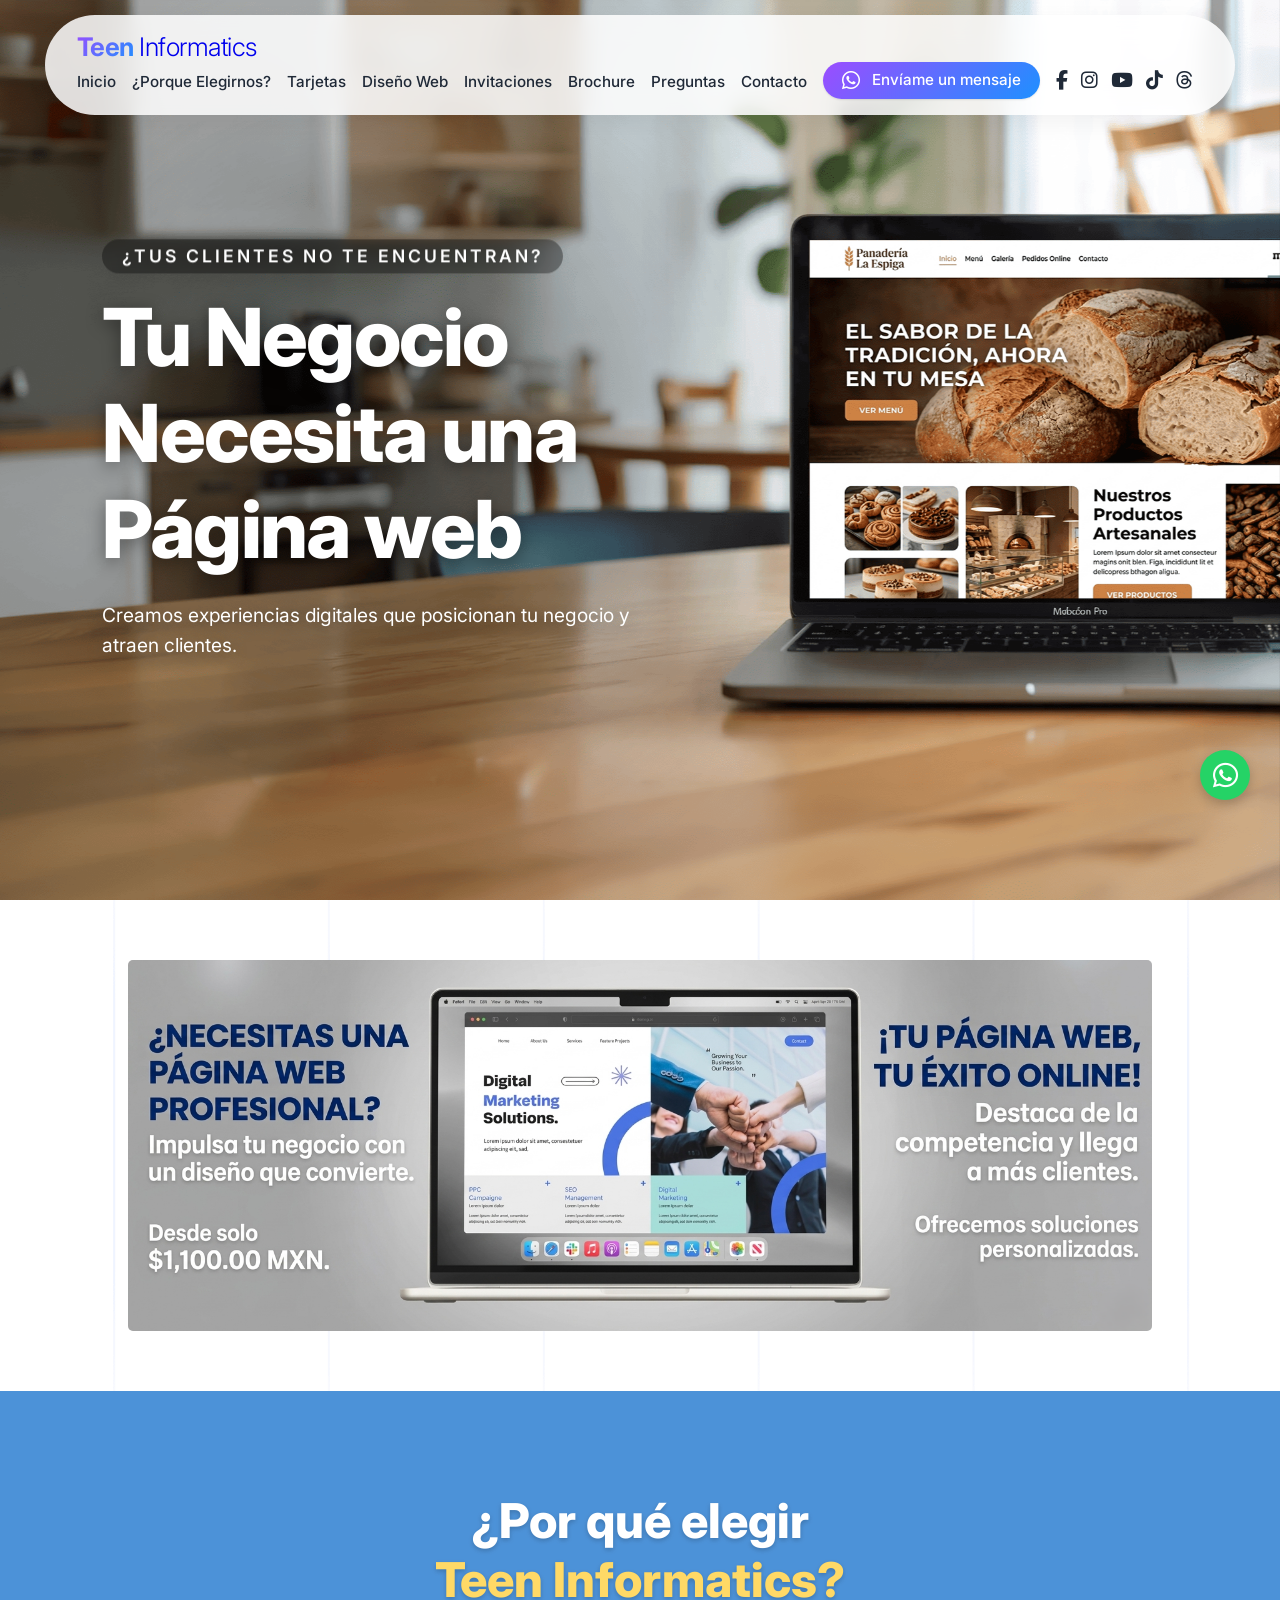
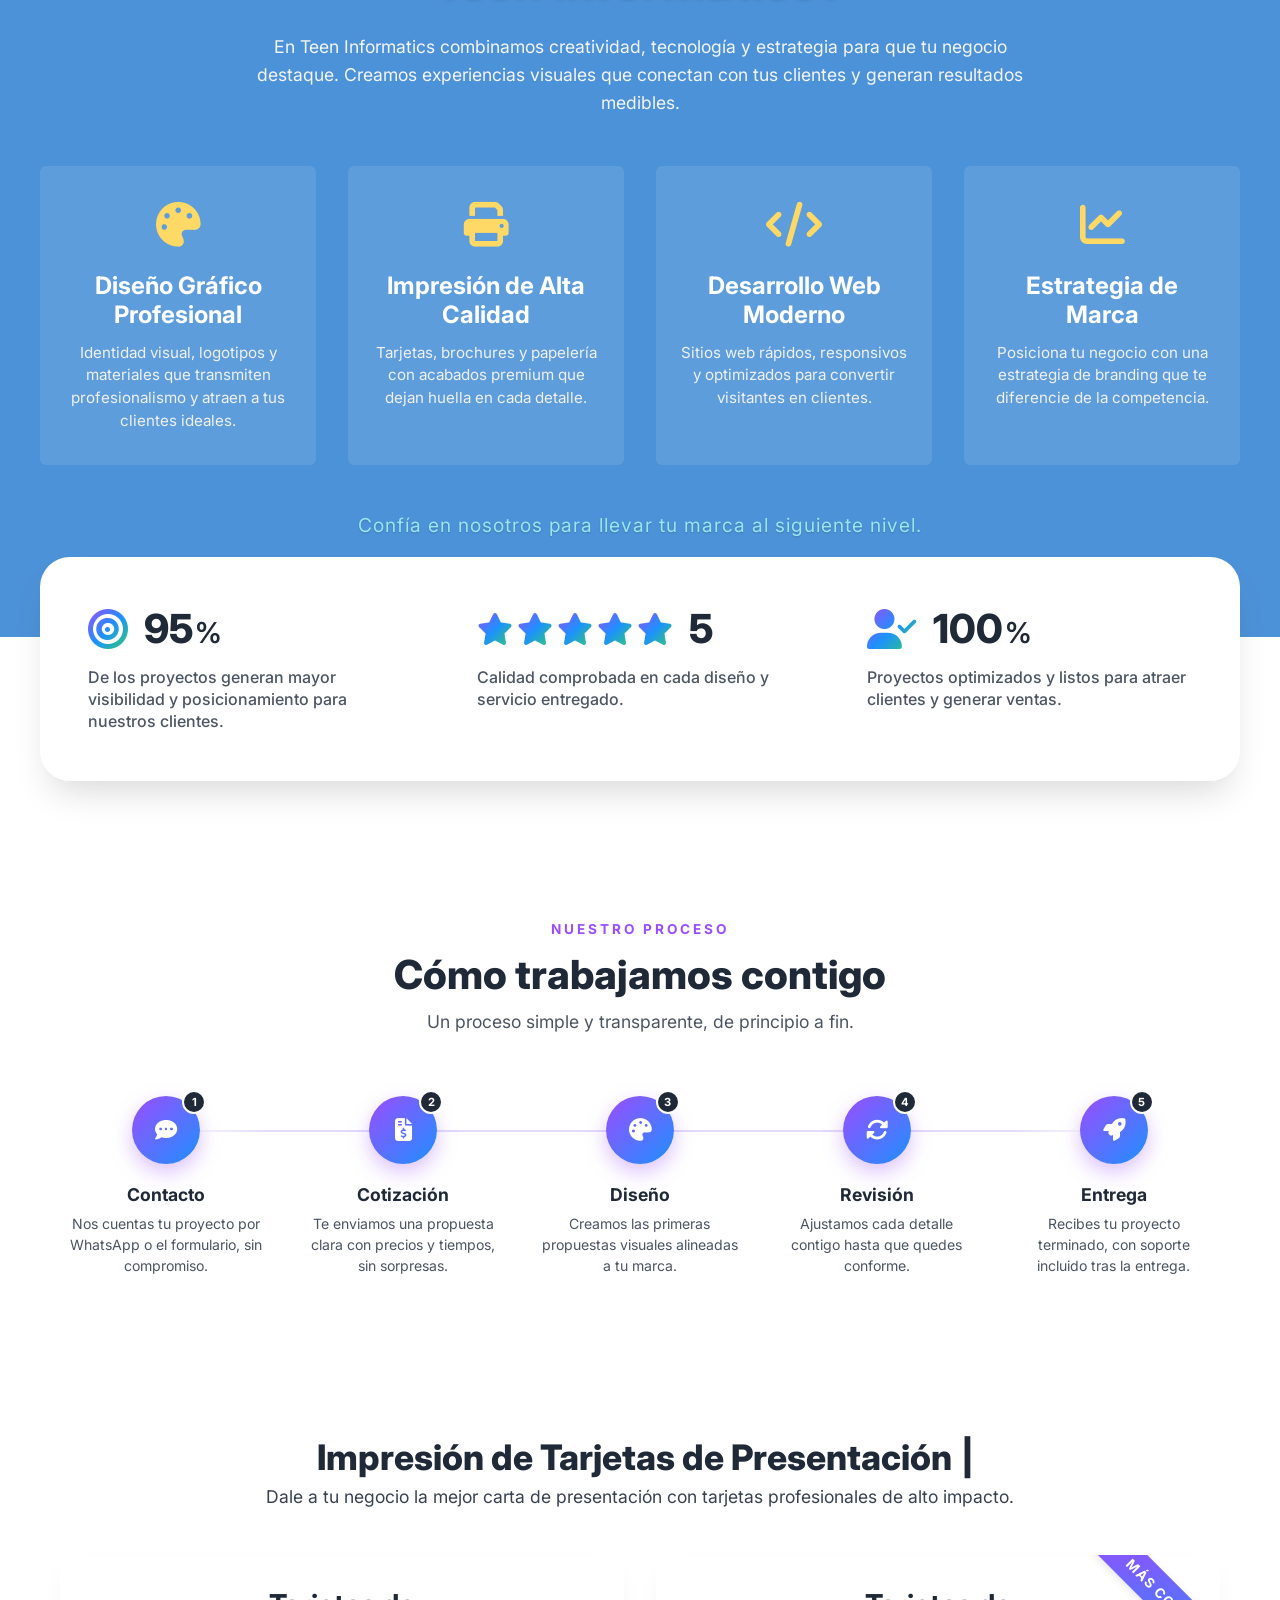
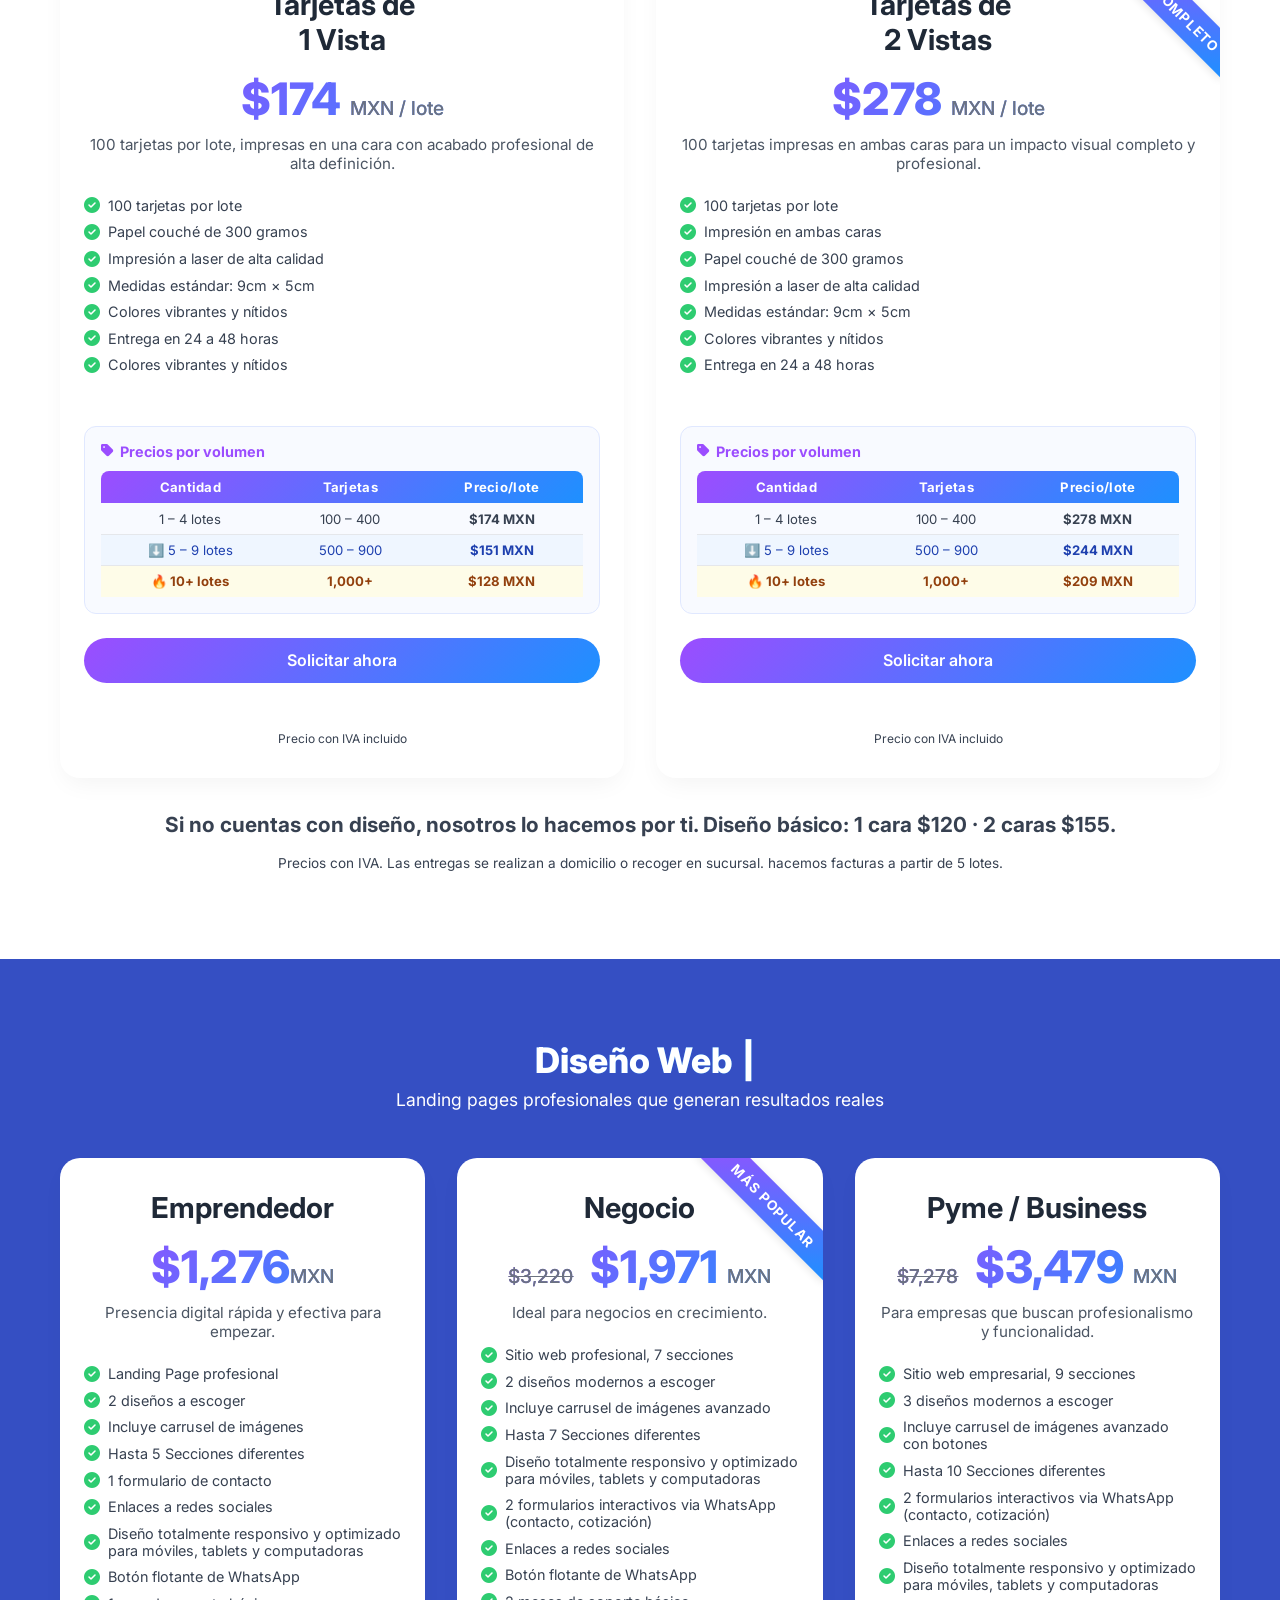
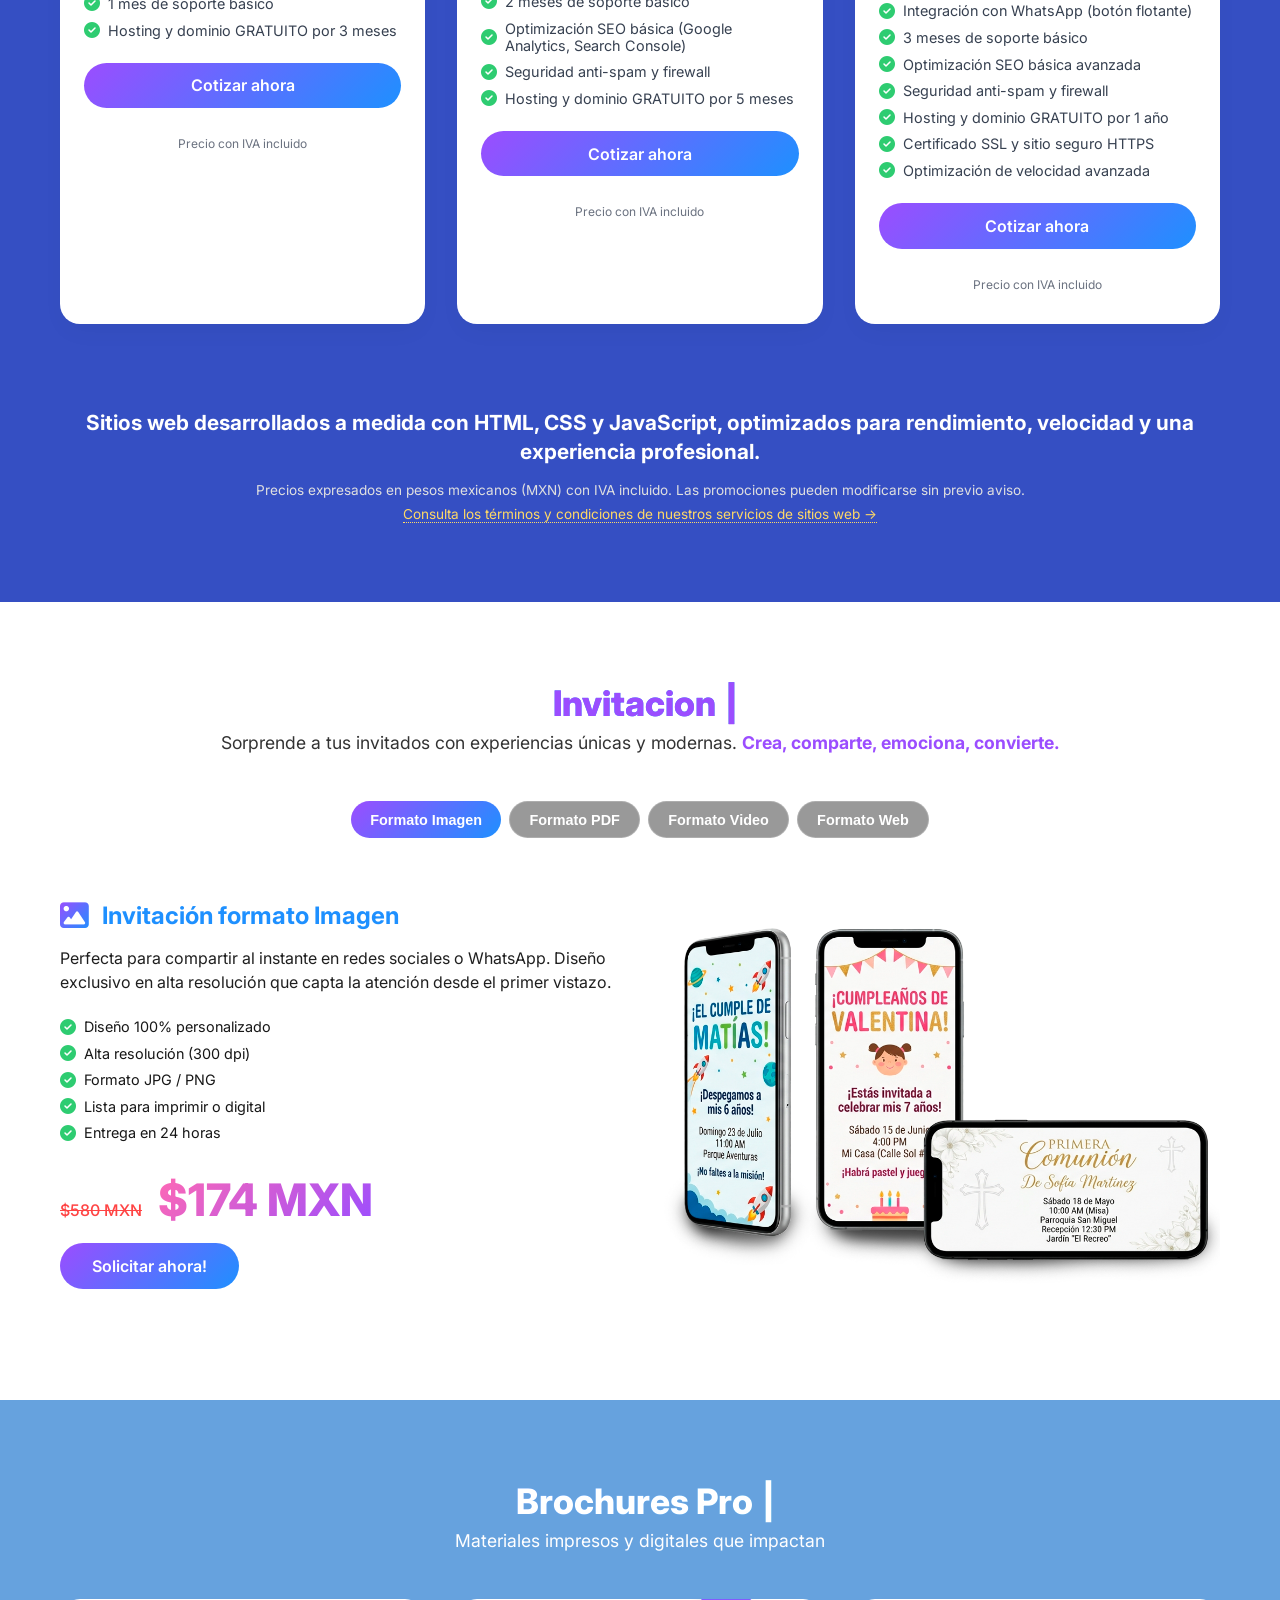
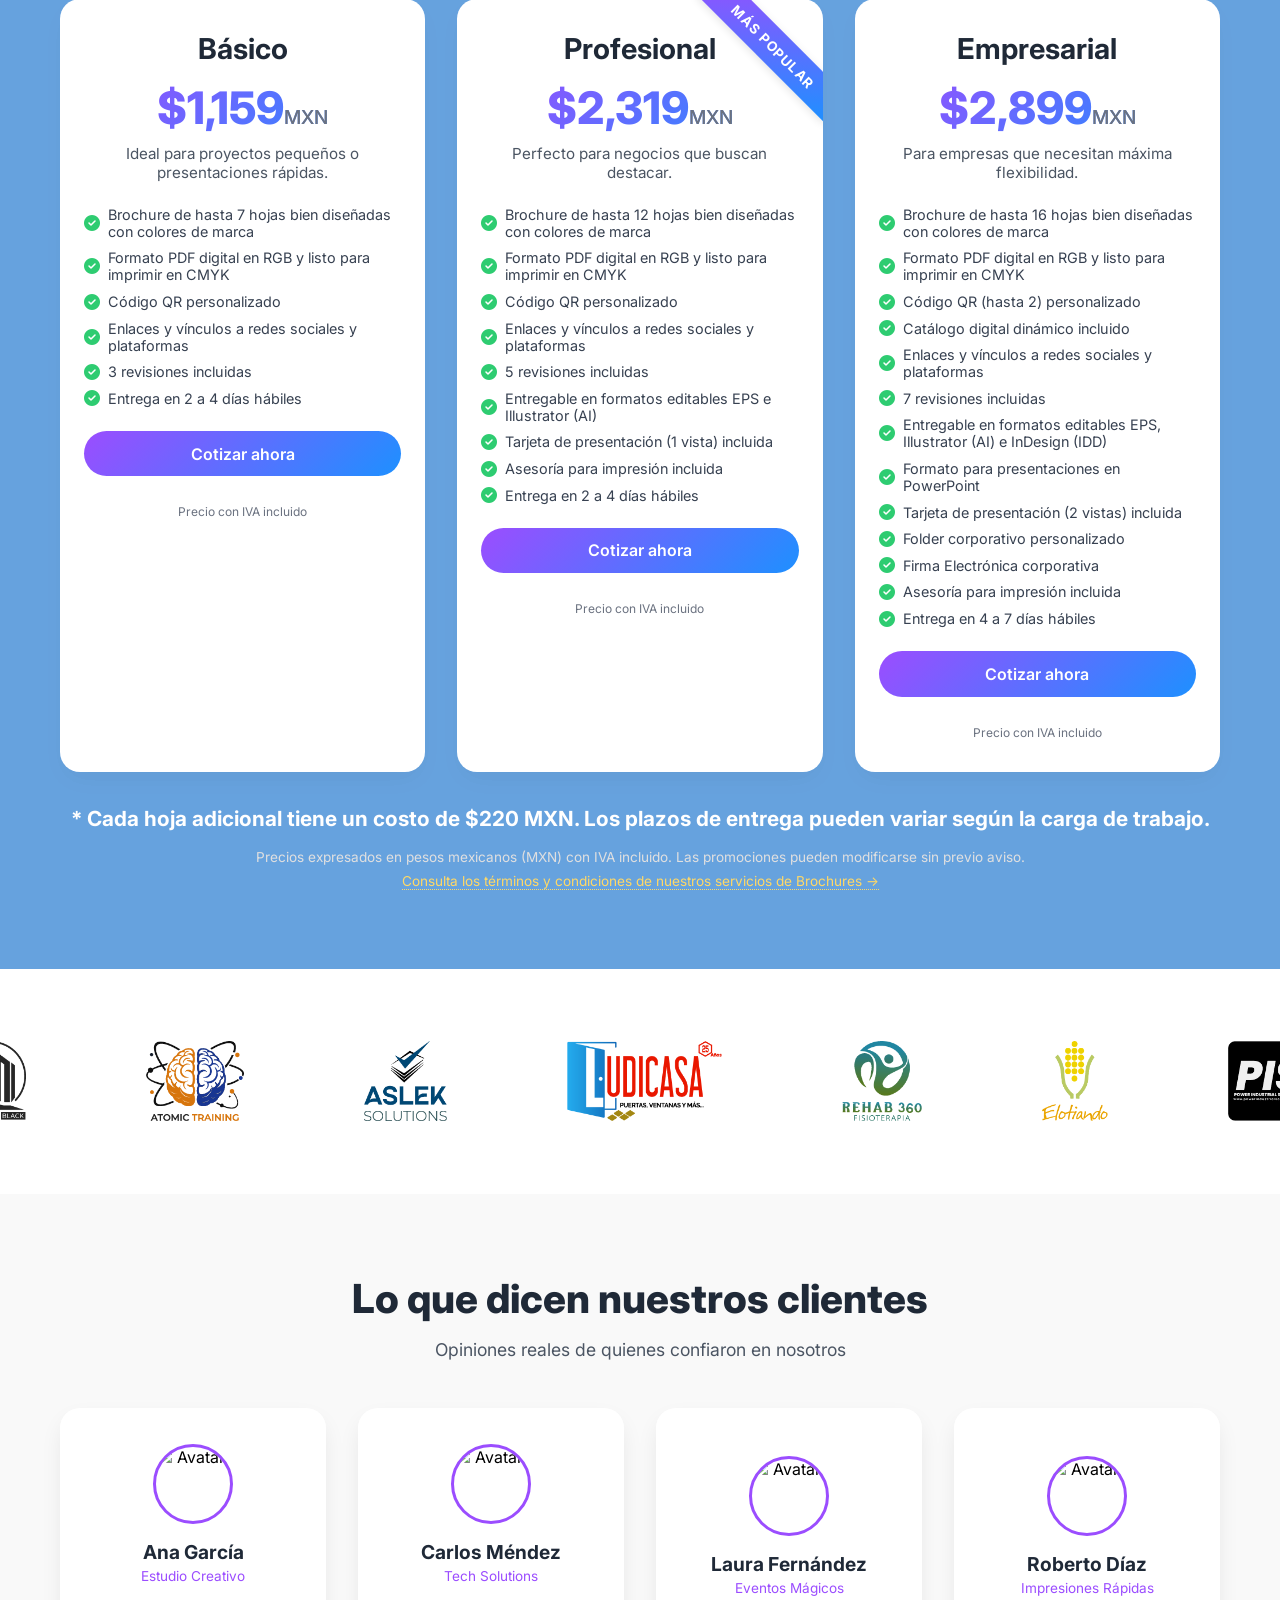
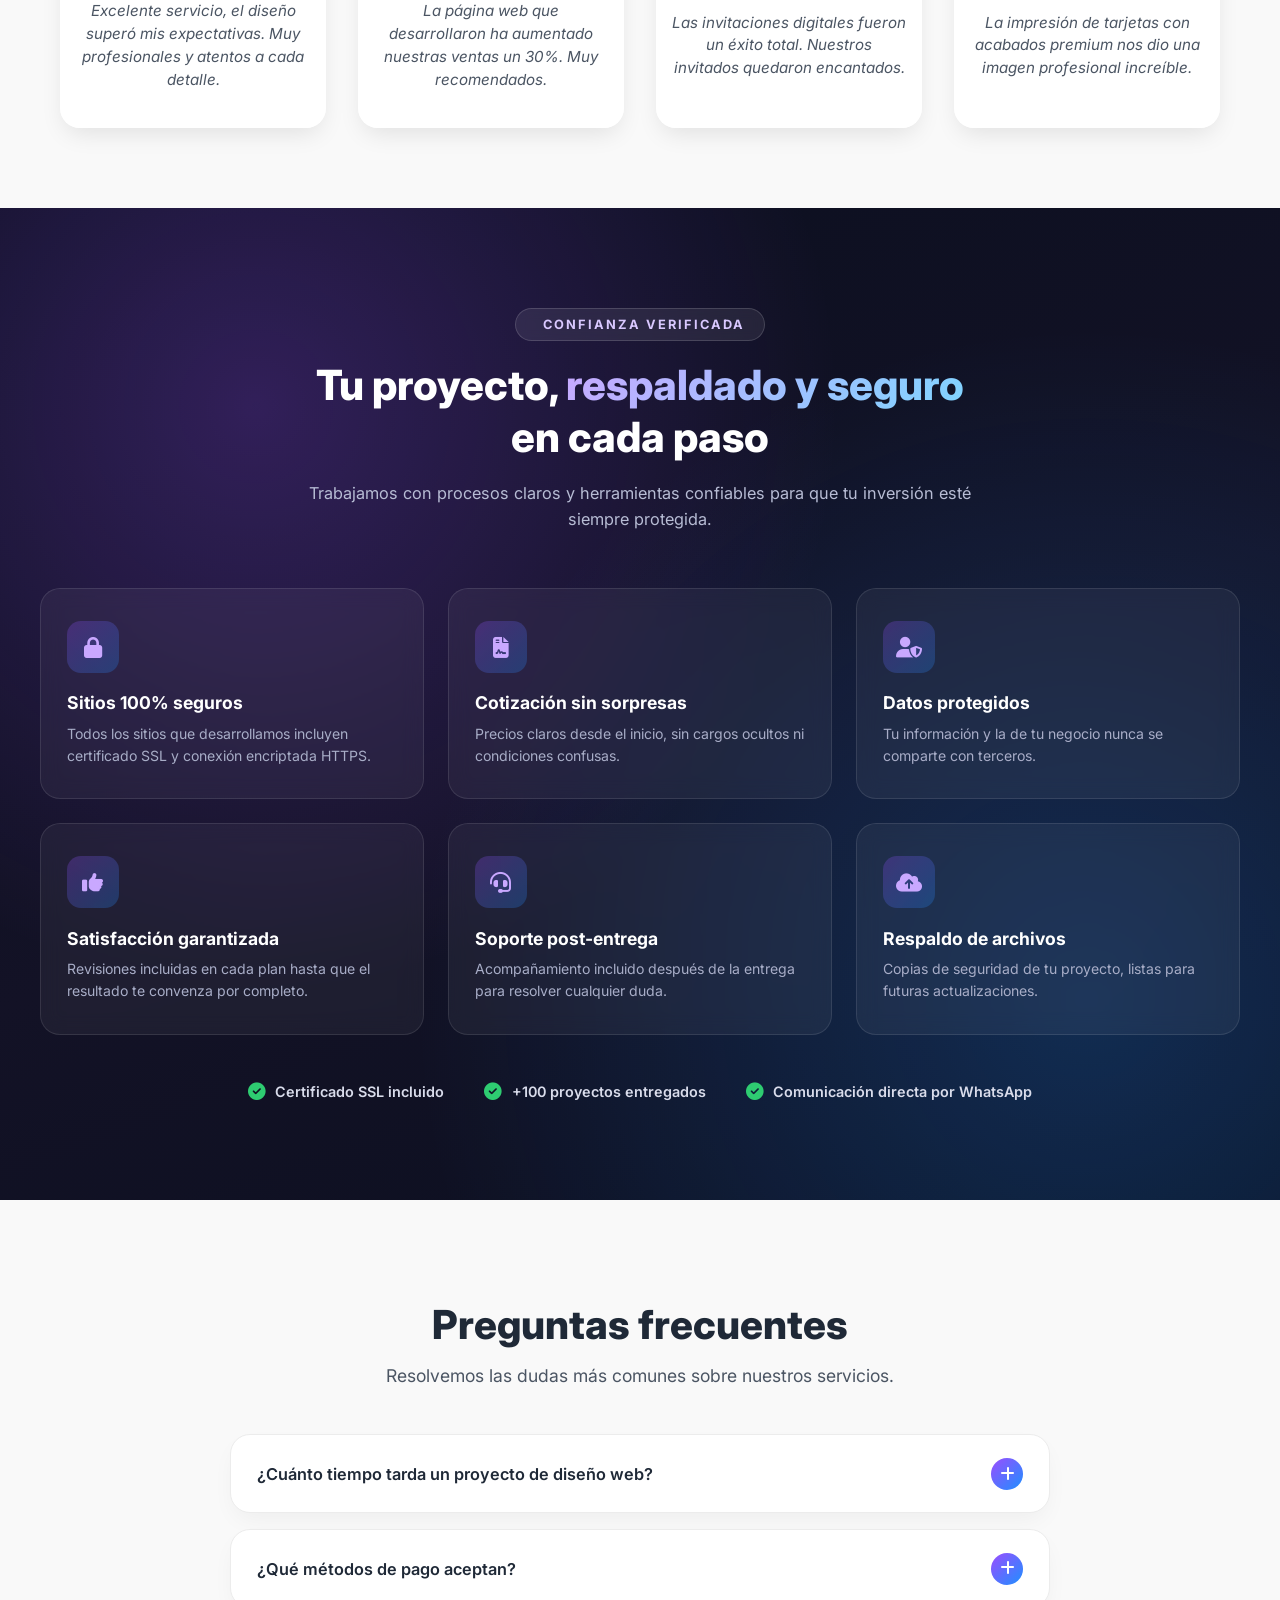
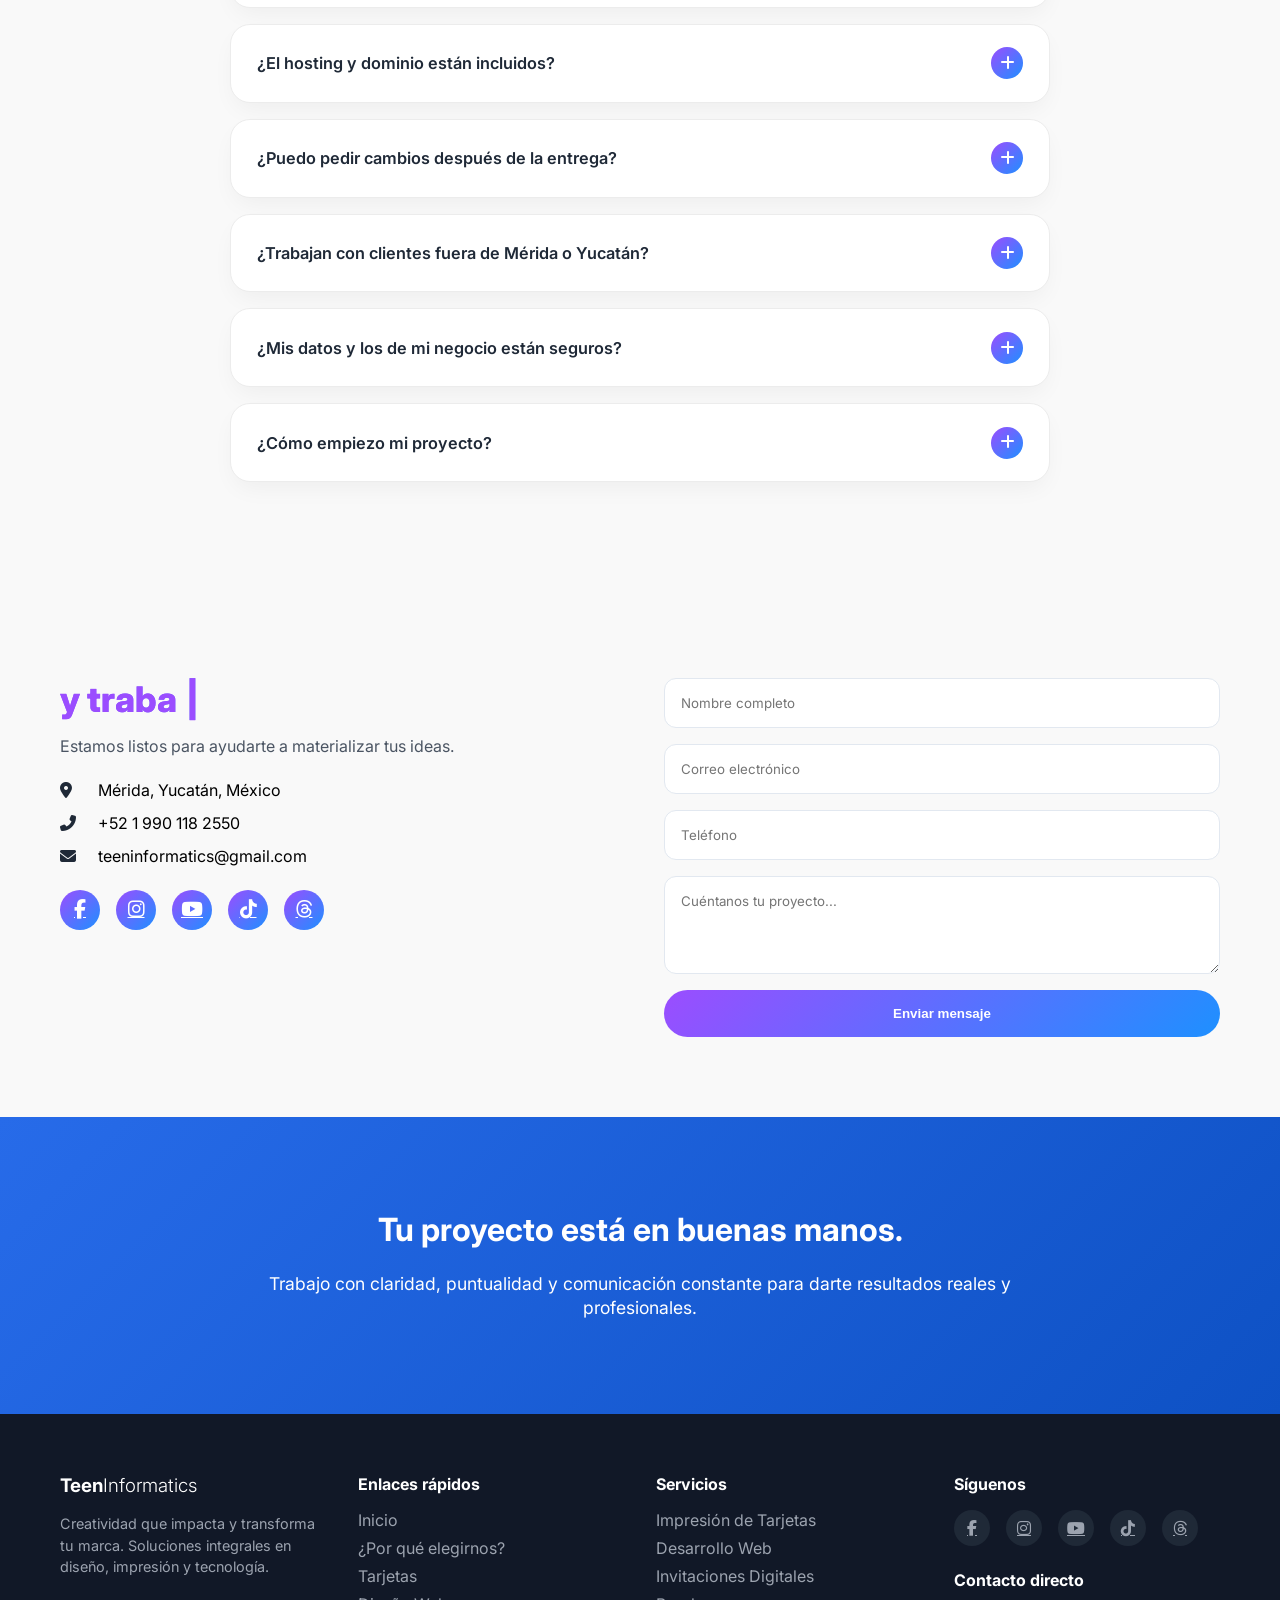
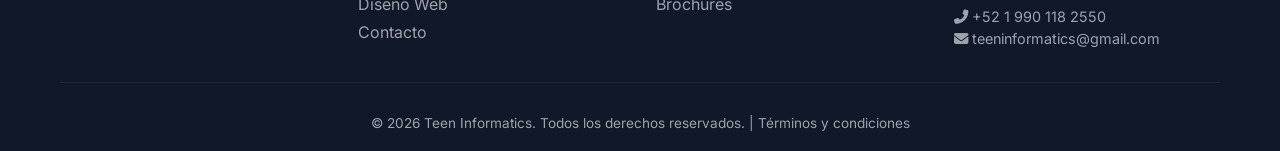
==== commit b5125f15: "cambios" ====
--- a/index.html
+++ b/index.html
@@ -31,6 +31,7 @@
                 <li><a href="#diseno-web">Diseño Web</a></li>
                 <li><a href="#invitaciones">Invitaciones</a></li>
                 <li><a href="#brochures">Brochure</a></li>
+                <li><a href="#faq">Preguntas</a></li>
                 <li><a href="#contacto">Contacto</a></li>
                 <li class="whatsapp-item">
                     <a href="https://wa.me/5219901182550" target="_blank" rel="noopener noreferrer" class="whatsapp-btn">
@@ -79,13 +80,13 @@
                         <img src="assets/img-hero/card01.png" alt="Imagen 1 desktop">
                     </picture>
                     <picture class="card-image desktop-image" style="display: none;">
-                        <img src="assets/img-hero/card02.png" alt="Imagen 2 desktop">
+                        <img src="assets/img-hero/card02.png" alt="Imagen 2 desktop" loading="lazy" decoding="async">
                     </picture>
                     <picture class="card-image mobile-image" style="display: none;">
-                        <img src="assets/img-hero/card-mobile-1.png" alt="Imagen 1 móvil">
+                        <img src="assets/img-hero/card-mobile-1.png" alt="Imagen 1 móvil" loading="lazy" decoding="async">
                     </picture>
                     <picture class="card-image mobile-image" style="display: none;">
-                        <img src="assets/img-hero/card-mobile-2.png" alt="Imagen 2 móvil">
+                        <img src="assets/img-hero/card-mobile-2.png" alt="Imagen 2 móvil" loading="lazy" decoding="async">
                     </picture>
                 </div>
             </div>
@@ -160,6 +161,42 @@
             </div>
         </section>
         <br><br><br><br><br>
+
+        <!-- ================= SECCIÓN CÓMO TRABAJAMOS ================= -->
+        <section id="proceso" class="proceso-section">
+            <div class="container">
+                <span class="proceso-eyebrow">Nuestro proceso</span>
+                <h2 class="section-title">Cómo trabajamos contigo</h2>
+                <p class="section-subtitle">Un proceso simple y transparente, de principio a fin.</p>
+                <div class="proceso-track">
+                    <div class="proceso-step">
+                        <div class="proceso-numero"><i class="fas fa-comment-dots"></i><span class="proceso-orden">1</span></div>
+                        <h3>Contacto</h3>
+                        <p>Nos cuentas tu proyecto por WhatsApp o el formulario, sin compromiso.</p>
+                    </div>
+                    <div class="proceso-step">
+                        <div class="proceso-numero"><i class="fas fa-file-invoice-dollar"></i><span class="proceso-orden">2</span></div>
+                        <h3>Cotización</h3>
+                        <p>Te enviamos una propuesta clara con precios y tiempos, sin sorpresas.</p>
+                    </div>
+                    <div class="proceso-step">
+                        <div class="proceso-numero"><i class="fas fa-palette"></i><span class="proceso-orden">3</span></div>
+                        <h3>Diseño</h3>
+                        <p>Creamos las primeras propuestas visuales alineadas a tu marca.</p>
+                    </div>
+                    <div class="proceso-step">
+                        <div class="proceso-numero"><i class="fas fa-sync-alt"></i><span class="proceso-orden">4</span></div>
+                        <h3>Revisión</h3>
+                        <p>Ajustamos cada detalle contigo hasta que quedes conforme.</p>
+                    </div>
+                    <div class="proceso-step">
+                        <div class="proceso-numero"><i class="fas fa-rocket"></i><span class="proceso-orden">5</span></div>
+                        <h3>Entrega</h3>
+                        <p>Recibes tu proyecto terminado, con soporte incluido tras la entrega.</p>
+                    </div>
+                </div>
+            </div>
+        </section>
 
         <!-- ================= SECCIÓN IMPRESIÓN DE TARJETAS DE PRESENTACIÓN ================= -->
         <section id="tarjetas" class="tarjetas-section">
@@ -392,7 +429,7 @@
                         <a href="https://wa.me/5219901182550?text=Hola,%20quiero%20solicitar%20una%20invitación%20en%20formato%20imagen" class="btn-invitacion shake-button-trigger">Solicitar ahora!</a>
                     </div>
                     <div class="invitacion-image">
-                        <img src="assets/img-hero/invitacion-jpg.png" alt="Invitación formato imagen" class="breathing-image">
+                        <img src="assets/img-hero/invitacion-jpg.png" alt="Invitación formato imagen" class="breathing-image" loading="lazy" decoding="async">
                     </div>
                 </div>
             </div>
@@ -420,7 +457,7 @@
                         <a href="https://wa.me/5219901182550?text=Hola,%20quiero%20solicitar%20una%20invitación%20en%20formato%20PDF" class="btn-invitacion shake-button-trigger">Solicitar ahora!</a>
                     </div>
                     <div class="invitacion-image">
-                        <img src="assets/img-hero/invitacion-pdf.png" alt="Invitación formato PDF" class="breathing-image">
+                        <img src="assets/img-hero/invitacion-pdf.png" alt="Invitación formato PDF" class="breathing-image" loading="lazy" decoding="async">
                     </div>
                 </div>
             </div>
@@ -448,7 +485,7 @@
                         <a href="https://wa.me/5219901182550?text=Hola,%20quiero%20solicitar%20una%20invitación%20en%20formato%20video" class="btn-invitacion shake-button-trigger">Solicitar ahora!</a>
                     </div>
                     <div class="invitacion-image">
-                        <img src="assets/img-hero/invitacion-video.png" alt="Invitación formato video" class="breathing-image">
+                        <img src="assets/img-hero/invitacion-video.png" alt="Invitación formato video" class="breathing-image" loading="lazy" decoding="async">
                     </div>
                 </div>
             </div>
@@ -479,7 +516,7 @@
                         <a href="https://wa.me/5219901182550?text=Hola,%20quiero%20solicitar%20una%20invitación%20en%20formato%20web" class="btn-invitacion shake-button-trigger">Solicitar ahora!</a>
                     </div>
                     <div class="invitacion-image">
-                        <img src="assets/img-hero/invitacion-web.png" alt="Invitación formato web" class="breathing-image">
+                        <img src="assets/img-hero/invitacion-web.png" alt="Invitación formato web" class="breathing-image" loading="lazy" decoding="async">
                     </div>
                 </div>
             </div>
@@ -577,45 +614,45 @@
         <section class="clientes-carousel">
             <div class="carousel-container">
                 <div class="carousel-track" id="carouselTrack">
-                    <img src="assets/img-hero/logos/Doradologo.png" alt="Cliente 1">
-                    <img src="assets/img-hero/logos/Recurso 20logo.png" alt="Cliente 2">
-                    <img src="assets/img-hero/logos/Recurso 22logo.png" alt="Cliente 3">
-                    <img src="assets/img-hero/logos/Recurso 23logo.png" alt="Cliente 4">
-                    <img src="assets/img-hero/logos/Recurso 24logo.png" alt="Cliente 5">
-                    <img src="assets/img-hero/logos/Recurso 25logo.png" alt="Cliente 6">
-                    <img src="assets/img-hero/logos/Recurso 26logo.png" alt="Cliente 7">
-                    <img src="assets/img-hero/logos/Recurso 27logo.png" alt="Cliente 8">
-                    <img src="assets/img-hero/logos/Recurso 28logo.png" alt="Cliente 9">
-                    <img src="assets/img-hero/logos/Recurso 29logo.png" alt="Cliente 10">
-                    <img src="assets/img-hero/logos/Recurso 30logo.png" alt="Cliente 11">
-                    <img src="assets/img-hero/logos/Recurso 31logo.png" alt="Cliente 12">
-                    <img src="assets/img-hero/logos/Recurso 32logo.png" alt="Cliente 13">
-                    <img src="assets/img-hero/logos/Recurso 33logo.png" alt="Cliente 14">
-                    <img src="assets/img-hero/logos/Recurso 34logo.png" alt="Cliente 15">
-                    <img src="assets/img-hero/logos/Recurso 35logo.png" alt="Cliente 16">
-                    <img src="assets/img-hero/logos/Recurso 36logo.png" alt="Cliente 17">
-                    <img src="assets/img-hero/logos/Recurso 37logo.png" alt="Cliente 18">
-                    <img src="assets/img-hero/logos/Recurso 38logo.png" alt="Cliente 19">
-
-                    <img src="assets/img-hero/logos/Doradologo.png" alt="Cliente 1">
-                    <img src="assets/img-hero/logos/Recurso 20logo.png" alt="Cliente 2">
-                    <img src="assets/img-hero/logos/Recurso 22logo.png" alt="Cliente 3">
-                    <img src="assets/img-hero/logos/Recurso 23logo.png" alt="Cliente 4">
-                    <img src="assets/img-hero/logos/Recurso 24logo.png" alt="Cliente 5">
-                    <img src="assets/img-hero/logos/Recurso 25logo.png" alt="Cliente 6">
-                    <img src="assets/img-hero/logos/Recurso 26logo.png" alt="Cliente 7">
-                    <img src="assets/img-hero/logos/Recurso 27logo.png" alt="Cliente 8">
-                    <img src="assets/img-hero/logos/Recurso 28logo.png" alt="Cliente 9">
-                    <img src="assets/img-hero/logos/Recurso 29logo.png" alt="Cliente 10">
-                    <img src="assets/img-hero/logos/Recurso 30logo.png" alt="Cliente 11">
-                    <img src="assets/img-hero/logos/Recurso 31logo.png" alt="Cliente 12">
-                    <img src="assets/img-hero/logos/Recurso 32logo.png" alt="Cliente 13">
-                    <img src="assets/img-hero/logos/Recurso 33logo.png" alt="Cliente 14">
-                    <img src="assets/img-hero/logos/Recurso 34logo.png" alt="Cliente 15">
-                    <img src="assets/img-hero/logos/Recurso 35logo.png" alt="Cliente 16">
-                    <img src="assets/img-hero/logos/Recurso 36logo.png" alt="Cliente 17">
-                    <img src="assets/img-hero/logos/Recurso 37logo.png" alt="Cliente 18">
-                    <img src="assets/img-hero/logos/Recurso 38logo.png" alt="Cliente 19">
+                    <img src="assets/img-hero/logos/Doradologo.png" alt="Cliente 1" loading="lazy" decoding="async">
+                    <img src="assets/img-hero/logos/Recurso 20logo.png" alt="Cliente 2" loading="lazy" decoding="async">
+                    <img src="assets/img-hero/logos/Recurso 22logo.png" alt="Cliente 3" loading="lazy" decoding="async">
+                    <img src="assets/img-hero/logos/Recurso 23logo.png" alt="Cliente 4" loading="lazy" decoding="async">
+                    <img src="assets/img-hero/logos/Recurso 24logo.png" alt="Cliente 5" loading="lazy" decoding="async">
+                    <img src="assets/img-hero/logos/Recurso 25logo.png" alt="Cliente 6" loading="lazy" decoding="async">
+                    <img src="assets/img-hero/logos/Recurso 26logo.png" alt="Cliente 7" loading="lazy" decoding="async">
+                    <img src="assets/img-hero/logos/Recurso 27logo.png" alt="Cliente 8" loading="lazy" decoding="async">
+                    <img src="assets/img-hero/logos/Recurso 28logo.png" alt="Cliente 9" loading="lazy" decoding="async">
+                    <img src="assets/img-hero/logos/Recurso 29logo.png" alt="Cliente 10" loading="lazy" decoding="async">
+                    <img src="assets/img-hero/logos/Recurso 30logo.png" alt="Cliente 11" loading="lazy" decoding="async">
+                    <img src="assets/img-hero/logos/Recurso 31logo.png" alt="Cliente 12" loading="lazy" decoding="async">
+                    <img src="assets/img-hero/logos/Recurso 32logo.png" alt="Cliente 13" loading="lazy" decoding="async">
+                    <img src="assets/img-hero/logos/Recurso 33logo.png" alt="Cliente 14" loading="lazy" decoding="async">
+                    <img src="assets/img-hero/logos/Recurso 34logo.png" alt="Cliente 15" loading="lazy" decoding="async">
+                    <img src="assets/img-hero/logos/Recurso 35logo.png" alt="Cliente 16" loading="lazy" decoding="async">
+                    <img src="assets/img-hero/logos/Recurso 36logo.png" alt="Cliente 17" loading="lazy" decoding="async">
+                    <img src="assets/img-hero/logos/Recurso 37logo.png" alt="Cliente 18" loading="lazy" decoding="async">
+                    <img src="assets/img-hero/logos/Recurso 38logo.png" alt="Cliente 19" loading="lazy" decoding="async">
+
+                    <img src="assets/img-hero/logos/Doradologo.png" alt="Cliente 1" loading="lazy" decoding="async">
+                    <img src="assets/img-hero/logos/Recurso 20logo.png" alt="Cliente 2" loading="lazy" decoding="async">
+                    <img src="assets/img-hero/logos/Recurso 22logo.png" alt="Cliente 3" loading="lazy" decoding="async">
+                    <img src="assets/img-hero/logos/Recurso 23logo.png" alt="Cliente 4" loading="lazy" decoding="async">
+                    <img src="assets/img-hero/logos/Recurso 24logo.png" alt="Cliente 5" loading="lazy" decoding="async">
+                    <img src="assets/img-hero/logos/Recurso 25logo.png" alt="Cliente 6" loading="lazy" decoding="async">
+                    <img src="assets/img-hero/logos/Recurso 26logo.png" alt="Cliente 7" loading="lazy" decoding="async">
+                    <img src="assets/img-hero/logos/Recurso 27logo.png" alt="Cliente 8" loading="lazy" decoding="async">
+                    <img src="assets/img-hero/logos/Recurso 28logo.png" alt="Cliente 9" loading="lazy" decoding="async">
+                    <img src="assets/img-hero/logos/Recurso 29logo.png" alt="Cliente 10" loading="lazy" decoding="async">
+                    <img src="assets/img-hero/logos/Recurso 30logo.png" alt="Cliente 11" loading="lazy" decoding="async">
+                    <img src="assets/img-hero/logos/Recurso 31logo.png" alt="Cliente 12" loading="lazy" decoding="async">
+                    <img src="assets/img-hero/logos/Recurso 32logo.png" alt="Cliente 13" loading="lazy" decoding="async">
+                    <img src="assets/img-hero/logos/Recurso 33logo.png" alt="Cliente 14" loading="lazy" decoding="async">
+                    <img src="assets/img-hero/logos/Recurso 34logo.png" alt="Cliente 15" loading="lazy" decoding="async">
+                    <img src="assets/img-hero/logos/Recurso 35logo.png" alt="Cliente 16" loading="lazy" decoding="async">
+                    <img src="assets/img-hero/logos/Recurso 36logo.png" alt="Cliente 17" loading="lazy" decoding="async">
+                    <img src="assets/img-hero/logos/Recurso 37logo.png" alt="Cliente 18" loading="lazy" decoding="async">
+                    <img src="assets/img-hero/logos/Recurso 38logo.png" alt="Cliente 19" loading="lazy" decoding="async">
                 </div>
             </div>
         </section>
@@ -626,6 +663,113 @@
                 <h2 class="section-title">Lo que dicen nuestros clientes</h2>
                 <p class="section-subtitle">Opiniones reales de quienes confiaron en nosotros</p>
                 <div class="testimonios-grid" id="testimoniosGrid"></div>
+            </div>
+        </section>
+
+        <!-- ================= SECCIÓN GARANTÍA Y SEGURIDAD ================= -->
+        <section id="seguridad" class="seguridad-section">
+            <div class="seguridad-container">
+                <div class="seguridad-header">
+                    <span class="seguridad-badge"><i class="fas fa-shield-check"></i> Confianza verificada</span>
+                    <h2>Tu proyecto, <span>respaldado y seguro</span> en cada paso</h2>
+                    <p>Trabajamos con procesos claros y herramientas confiables para que tu inversión esté siempre protegida.</p>
+                </div>
+                <div class="seguridad-grid">
+                    <div class="seguridad-card">
+                        <div class="seguridad-icono"><i class="fas fa-lock"></i></div>
+                        <h3>Sitios 100% seguros</h3>
+                        <p>Todos los sitios que desarrollamos incluyen certificado SSL y conexión encriptada HTTPS.</p>
+                    </div>
+                    <div class="seguridad-card">
+                        <div class="seguridad-icono"><i class="fas fa-file-contract"></i></div>
+                        <h3>Cotización sin sorpresas</h3>
+                        <p>Precios claros desde el inicio, sin cargos ocultos ni condiciones confusas.</p>
+                    </div>
+                    <div class="seguridad-card">
+                        <div class="seguridad-icono"><i class="fas fa-user-shield"></i></div>
+                        <h3>Datos protegidos</h3>
+                        <p>Tu información y la de tu negocio nunca se comparte con terceros.</p>
+                    </div>
+                    <div class="seguridad-card">
+                        <div class="seguridad-icono"><i class="fas fa-thumbs-up"></i></div>
+                        <h3>Satisfacción garantizada</h3>
+                        <p>Revisiones incluidas en cada plan hasta que el resultado te convenza por completo.</p>
+                    </div>
+                    <div class="seguridad-card">
+                        <div class="seguridad-icono"><i class="fas fa-headset"></i></div>
+                        <h3>Soporte post-entrega</h3>
+                        <p>Acompañamiento incluido después de la entrega para resolver cualquier duda.</p>
+                    </div>
+                    <div class="seguridad-card">
+                        <div class="seguridad-icono"><i class="fas fa-cloud-upload-alt"></i></div>
+                        <h3>Respaldo de archivos</h3>
+                        <p>Copias de seguridad de tu proyecto, listas para futuras actualizaciones.</p>
+                    </div>
+                </div>
+                <div class="seguridad-footer">
+                    <div class="seguridad-mini"><i class="fas fa-check-circle"></i> Certificado SSL incluido</div>
+                    <div class="seguridad-mini"><i class="fas fa-check-circle"></i> +100 proyectos entregados</div>
+                    <div class="seguridad-mini"><i class="fas fa-check-circle"></i> Comunicación directa por WhatsApp</div>
+                </div>
+            </div>
+        </section>
+
+        <!-- ================= SECCIÓN PREGUNTAS FRECUENTES ================= -->
+        <section id="faq" class="faq-section">
+            <div class="container">
+                <h2 class="section-title">Preguntas frecuentes</h2>
+                <p class="section-subtitle">Resolvemos las dudas más comunes sobre nuestros servicios.</p>
+                <div class="faq-list" id="faqList">
+                    <div class="faq-item">
+                        <button class="faq-question">
+                            ¿Cuánto tiempo tarda un proyecto de diseño web?
+                            <span class="faq-icon"><i class="fas fa-plus"></i></span>
+                        </button>
+                        <div class="faq-answer"><p>Depende del plan: los sitios tipo landing se entregan en 2 a 4 días hábiles, mientras que los proyectos más completos pueden tomar de 5 a 10 días hábiles según el número de secciones y revisiones.</p></div>
+                    </div>
+                    <div class="faq-item">
+                        <button class="faq-question">
+                            ¿Qué métodos de pago aceptan?
+                            <span class="faq-icon"><i class="fas fa-plus"></i></span>
+                        </button>
+                        <div class="faq-answer"><p>Aceptamos transferencia bancaria y depósito. Al confirmar tu proyecto por WhatsApp te compartimos los datos de pago y el desglose de anticipo y liquidación.</p></div>
+                    </div>
+                    <div class="faq-item">
+                        <button class="faq-question">
+                            ¿El hosting y dominio están incluidos?
+                            <span class="faq-icon"><i class="fas fa-plus"></i></span>
+                        </button>
+                        <div class="faq-answer"><p>Sí, todos los planes de diseño web incluyen hosting y dominio gratuitos por un periodo determinado según el plan contratado (de 3 meses hasta 1 año).</p></div>
+                    </div>
+                    <div class="faq-item">
+                        <button class="faq-question">
+                            ¿Puedo pedir cambios después de la entrega?
+                            <span class="faq-icon"><i class="fas fa-plus"></i></span>
+                        </button>
+                        <div class="faq-answer"><p>Sí. Cada plan incluye un periodo de soporte básico tras la entrega, y después puedes solicitar ajustes o mantenimiento adicional cuando lo necesites.</p></div>
+                    </div>
+                    <div class="faq-item">
+                        <button class="faq-question">
+                            ¿Trabajan con clientes fuera de Mérida o Yucatán?
+                            <span class="faq-icon"><i class="fas fa-plus"></i></span>
+                        </button>
+                        <div class="faq-answer"><p>Sí, trabajamos de forma 100% remota con clientes en cualquier parte de México. Toda la comunicación se realiza por WhatsApp, correo o videollamada.</p></div>
+                    </div>
+                    <div class="faq-item">
+                        <button class="faq-question">
+                            ¿Mis datos y los de mi negocio están seguros?
+                            <span class="faq-icon"><i class="fas fa-plus"></i></span>
+                        </button>
+                        <div class="faq-answer"><p>Sí. Tu información se usa únicamente para desarrollar tu proyecto y nunca se comparte con terceros. Además, tus sitios incluyen certificado SSL y conexión segura.</p></div>
+                    </div>
+                    <div class="faq-item">
+                        <button class="faq-question">
+                            ¿Cómo empiezo mi proyecto?
+                            <span class="faq-icon"><i class="fas fa-plus"></i></span>
+                        </button>
+                        <div class="faq-answer"><p>Solo escríbenos por WhatsApp o llena el formulario de contacto contándonos qué necesitas. Te respondemos con una propuesta y el siguiente paso a seguir.</p></div>
+                    </div>
+                </div>
             </div>
         </section>
 
--- a/styles.css
+++ b/styles.css
@@ -1,5 +1,5 @@
-/* ================= RESET Y ESTILOS GLOBALES ================= */
-* {
+/* ================= RESET Y BASE ================= */
+*, *::before, *::after {
     margin: 0;
     padding: 0;
     box-sizing: border-box;
@@ -11,6 +11,19 @@
     scroll-behavior: smooth;
     font-family: 'Inter', sans-serif;
     background-color: #ffffff;
+}
+
+/* ================= VARIABLES (permite ajustes globales rápidos) ================= */
+:root {
+    --grad-primary: linear-gradient(135deg, #9b4dff, #1e90ff);
+    --grad-green:   linear-gradient(135deg, #9b4dff, #1e90ff, #2ecc71);
+    --color-dark:   #1f2937;
+    --color-mid:    #374151;
+    --color-muted:  #4b5563;
+    --color-light:  #6b7280;
+    --radius-pill:  40px;
+    --radius-card:  20px;
+    --shadow-card:  0 10px 25px -5px rgba(0,0,0,.05);
 }
 
 /* ================= NAVBAR ================= */
@@ -20,12 +33,12 @@
     left: 45px;
     right: 45px;
     z-index: 1000;
-    background: rgba(255, 255, 255, 0.85);
+    background: rgba(255,255,255,.85);
     backdrop-filter: blur(12px);
     border-radius: 60px;
-    box-shadow: 0 8px 24px rgba(0, 0, 0, 0.05);
+    box-shadow: 0 8px 24px rgba(0,0,0,.05);
     padding: 1rem 2rem;
-    transition: all 0.3s ease;
+    transition: all .3s ease;
 }
 
 .nav-container {
@@ -41,19 +54,19 @@
 .logo {
     font-weight: 700;
     font-size: 1.6rem;
-    letter-spacing: -0.02em;
+    letter-spacing: -.02em;
     text-decoration: none;
     display: inline-block;
 }
 
 .logo .teen {
-    background: linear-gradient(135deg, #9b4dff, #1e90ff);
+    background: var(--grad-primary);
     -webkit-background-clip: text;
     background-clip: text;
     color: transparent;
 }
 
-/* Botón hamburguesa */
+/* Hamburguesa */
 .menu-toggle {
     display: none;
     flex-direction: column;
@@ -70,58 +83,44 @@
 .menu-toggle span {
     width: 100%;
     height: 3px;
-    background-color: #1f2937;
+    background-color: var(--color-dark);
     border-radius: 3px;
-    transition: all 0.3s ease;
-}
-
-.menu-toggle.active span:nth-child(1) {
-    transform: translateY(9px) rotate(45deg);
-}
-.menu-toggle.active span:nth-child(2) {
-    opacity: 0;
-}
-.menu-toggle.active span:nth-child(3) {
-    transform: translateY(-9px) rotate(-45deg);
-}
-
-/* Enlaces de navegación */
+    transition: all .3s ease;
+}
+
+.menu-toggle.active span:nth-child(1) { transform: translateY(9px) rotate(45deg); }
+.menu-toggle.active span:nth-child(2) { opacity: 0; }
+.menu-toggle.active span:nth-child(3) { transform: translateY(-9px) rotate(-45deg); }
+
+/* Nav links */
 .nav-links {
     display: flex;
     gap: 1rem;
     list-style: none;
     align-items: center;
-    transition: all 0.3s ease;
-}
-
-.nav-links li {
-    position: relative;
+    transition: all .3s ease;
 }
 
 .nav-links a {
     text-decoration: none;
     font-weight: 500;
-    color: #1f2937;
-    font-size: 0.95rem;
-    transition: all 0.2s ease;
+    color: var(--color-dark);
+    font-size: .95rem;
+    transition: all .2s ease;
     white-space: nowrap;
     display: inline-block;
 }
 
 .nav-links a:not(.whatsapp-btn):not(.social-icons-group a):hover {
-    color: #000000;
+    color: #000;
     transform: scale(1.12);
-    font-weight: 500;
-}
-
-/* Estilos para el grupo de iconos sociales en escritorio */
-.social-icons-group {
-    display: inline-block;
-}
+}
+
+.social-icons-group { display: inline-block; }
 
 .social-icons-wrapper {
     display: flex;
-    gap: 0.8rem;
+    gap: .8rem;
     align-items: center;
 }
 
@@ -130,173 +129,41 @@
     align-items: center;
     justify-content: center;
     font-size: 1.2rem;
-    color: #1f2937;
-    transition: all 0.2s ease;
+    color: var(--color-dark);
+    transition: all .2s ease;
 }
 
 .social-icons-wrapper a:hover {
-    color: #000000;
+    color: #000;
     transform: scale(1.12);
 }
 
-/* Ajuste para empujar iconos a la derecha */
-.whatsapp-item {
-    margin-right: auto;
-}
-
-/* ================= BOTÓN WHATSAPP ================= */
+.whatsapp-item { margin-right: auto; }
+
+/* Botón WhatsApp nav */
 .whatsapp-btn {
-    background: linear-gradient(135deg, #9b4dff, #1e90ff);
-    color: #ffffff !important;
+    background: var(--grad-primary);
+    color: #fff !important;
     border-radius: 20px;
-    padding: 0.5rem 1.2rem;
+    padding: .5rem 1.2rem;
     font-weight: 700;
-    transition: all 0.2s ease;
-    box-shadow: 0 1px 2px rgba(0, 0, 0, 0.1);
+    transition: all .2s ease;
+    box-shadow: 0 1px 2px rgba(0,0,0,.1);
     white-space: nowrap;
     display: inline-block;
 }
 
 .whatsapp-btn:hover {
-    background-color: #00bf36;
-    color: #ffffff !important;
+    background: #00bf36;
     transform: scale(1.05);
-    box-shadow: 0 4px 6px rgba(0, 0, 0, 0.1);
+    box-shadow: 0 4px 6px rgba(0,0,0,.1);
 }
 
 .whatsapp-icon {
     font-size: 1.3rem;
     vertical-align: middle;
     margin-right: 8px;
-    color: #ffffff;
-    transition: color 0.2s ease;
-}
-
-.whatsapp-btn:hover .whatsapp-icon {
-    color: #ffffff;
-}
-
-/* ================= RESPONSIVE (menú móvil) ================= */
-@media (max-width: 992px) {
-    .navbar {
-        left: 20px;
-        right: 20px;
-        padding: 0.8rem 1.5rem;
-    }
-    .logo {
-        font-size: 1.4rem;
-    }
-}
-
-@media (max-width: 768px) {
-    .navbar {
-        top: 10px;
-        left: 30px;
-        right: 20px;
-        border-radius: 40px;
-        padding: 0.6rem 1rem;
-    }
-    .menu-toggle {
-        display: flex;
-    }
-    .nav-links {
-        position: absolute;
-        top: calc(100% + 10px);
-        right: 0;
-        left: auto;
-        width: 58%;
-        background: rgba(255, 255, 255, 0.88);
-        backdrop-filter: blur(12px);
-        border-radius: 28px;
-        padding: 1rem 0;
-        flex-direction: column;
-        gap: 0.8rem;
-        align-items: stretch;
-        text-align: center;
-        box-shadow: 0 15px 30px rgba(0, 0, 0, 0.1);
-        transform: translateY(-20px);
-        opacity: 0;
-        visibility: hidden;
-        transition: transform 0.3s ease, opacity 0.3s ease, visibility 0.3s;
-        z-index: 999;
-    }
-    .nav-links.active {
-        transform: translateY(0);
-        opacity: 1;
-        visibility: visible;
-    }
-    .nav-links li {
-        opacity: 0;
-        transform: translateY(10px);
-        transition: opacity 0.2s ease, transform 0.2s ease;
-        transition-delay: 0s;
-    }
-    .nav-links.active li {
-        opacity: 1;
-        transform: translateY(0);
-    }
-    .nav-links.active li:nth-child(1) { transition-delay: 0.05s; }
-    .nav-links.active li:nth-child(2) { transition-delay: 0.1s; }
-    .nav-links.active li:nth-child(3) { transition-delay: 0.15s; }
-    .nav-links.active li:nth-child(4) { transition-delay: 0.2s; }
-    .nav-links.active li:nth-child(5) { transition-delay: 0.25s; }
-    .nav-links.active li:nth-child(6) { transition-delay: 0.3s; }
-    .nav-links.active li:nth-child(7) { transition-delay: 0.35s; }
-    .nav-links.active li:nth-child(8) { transition-delay: 0.4s; }
-
-    .nav-links li:not(.whatsapp-item):not(.social-icons-group) {
-        width: 100%;
-    }
-    .nav-links a {
-        font-size: 1rem;
-        white-space: normal;
-        padding: 0.6rem 0;
-        display: block;
-    }
-    .whatsapp-btn {
-        white-space: normal;
-        display: inline-block;
-        margin: 0.5rem 1rem;
-        text-align: center;
-    }
-    .social-icons-group {
-        width: 100%;
-        text-align: center;
-        margin: 0.5rem 0;
-    }
-    .social-icons-wrapper {
-        display: flex;
-        justify-content: center;
-        gap: 0.3rem;
-        flex-wrap: wrap;
-    }
-    .social-icons-wrapper a {
-        font-size: 1.4rem;
-        padding: 0.4rem;
-    }
-    .whatsapp-item {
-        margin-right: 0;
-    }
-
-    .hero-text-container {
-        left: 10% !important;
-        right: 10% !important;
-        top: 12% !important;
-        transform: none !important;
-        width: auto !important;
-        max-width: none !important;
-    }
-    .hero-text-title {
-        font-size: clamp(2.5rem, 12vw, 4.5rem) !important;
-        line-height: 1.2 !important;
-    }
-    .hero-text-description {
-        font-size: 1.2rem !important;
-        max-width: 100% !important;
-    }
-    .hero-text-small {
-        font-size: 1rem !important;
-    }
+    color: #fff;
 }
 
 /* ================= HERO ================= */
@@ -316,15 +183,12 @@
 
 .slide {
     position: absolute;
-    top: 0;
-    left: 0;
-    width: 100%;
-    height: 100%;
+    inset: 0;
     background-size: cover;
     background-position: center;
     background-repeat: no-repeat;
     opacity: 0;
-    transition: opacity 1.2s cubic-bezier(0.25, 0.46, 0.45, 0.94);
+    transition: opacity 1.2s cubic-bezier(.25,.46,.45,.94);
     will-change: opacity;
 }
 
@@ -341,8 +205,8 @@
     transform: translateY(-50%);
     max-width: 720px;
     width: 90%;
-    color: white;
-    text-shadow: 0 4px 18px rgba(0,0,0,0.4);
+    color: #fff;
+    text-shadow: 0 4px 18px rgba(0,0,0,.4);
     pointer-events: none;
 }
 
@@ -351,8 +215,8 @@
 .hero-text-description {
     opacity: 0;
     transform: translateY(40px);
-    transition: opacity 0.4s cubic-bezier(0.2, 0.9, 0.4, 1.1),
-                transform 0.4s cubic-bezier(0.2, 0.9, 0.4, 1.1);
+    transition: opacity .4s cubic-bezier(.2,.9,.4,1.1),
+                transform .4s cubic-bezier(.2,.9,.4,1.1);
 }
 
 .hero-text-small.visible,
@@ -368,10 +232,10 @@
     text-transform: uppercase;
     letter-spacing: 3px;
     margin-bottom: 1rem;
-    background: rgba(0,0,0,0.35);
+    background: rgba(0,0,0,.35);
     display: inline-block;
-    padding: 0.4rem 1.2rem;
-    border-radius: 40px;
+    padding: .4rem 1.2rem;
+    border-radius: var(--radius-pill);
     backdrop-filter: blur(4px);
 }
 
@@ -380,7 +244,7 @@
     font-weight: 800;
     line-height: 1.2;
     margin-bottom: 1.5rem;
-    letter-spacing: -0.02em;
+    letter-spacing: -.02em;
 }
 
 .hero-text-description {
@@ -388,43 +252,55 @@
     line-height: 1.55;
     font-weight: 400;
     max-width: 560px;
-    background: none;
-    backdrop-filter: none;
-    padding: 0;
-}
-
-@media (max-width: 992px) {
-    .hero-text-container {
-        left: 6%;
-        max-width: 85%;
-    }
-    .hero-text-title {
-        font-size: clamp(2.2rem, 7vw, 4rem);
-    }
-    .hero-text-description {
-        font-size: 1rem;
-    }
-}
-
-@media (max-width: 480px) {
-    .hero-text-title {
-        font-size: clamp(1.8rem, 7vw, 2.8rem);
-        margin-bottom: 1rem;
-    }
-    .hero-text-description {
-        font-size: 0.85rem;
-    }
-    .hero-text-small {
-        font-size: 0.7rem;
-        letter-spacing: 1.5px;
-    }
-}
-
-/* ================= SECCIÓN POR QUÉ ELEGIRNOS ================= */
+}
+
+/* ================= SECCIÓN CARD ALTERNANTE ================= */
+.alternating-card-section {
+    padding: 60px 0;
+    background-image: url('assets/img-hero/fondo.png');
+    background-size: cover;
+    background-position: center;
+    display: flex;
+    justify-content: center;
+    align-items: center;
+}
+
+.card-container {
+    width: 80%;
+    border-radius: 5px;
+    overflow: hidden;
+}
+
+.alternating-card {
+    position: relative;
+    width: 100%;
+    padding-top: 36.25%;
+    overflow: hidden;
+    background-color: #f0f0f0;
+}
+
+.card-image {
+    position: absolute;
+    inset: 0;
+    opacity: 0;
+    transition: opacity .8s ease-in-out;
+}
+
+.card-image.active { opacity: 1; }
+
+.card-image img {
+    width: 100%;
+    height: 100%;
+    object-fit: cover;
+}
+
+.desktop-image { display: block !important; }
+.mobile-image  { display: none  !important; }
+
+/* ================= POR QUÉ ELEGIRNOS ================= */
 .porque-section {
     position: relative;
     padding: 100px 20px;
-    background: linear-gradient(135deg, #0a2f6c, #0a2f6c);
     background-image: url('assets/img-hero/PorqueElegirnos/img02.jpg');
     background-size: cover;
     background-position: center;
@@ -437,11 +313,8 @@
 .porque-section::before {
     content: '';
     position: absolute;
-    top: 0;
-    left: 0;
-    width: 100%;
-    height: 100%;
-    background: rgba(0, 100, 200, 0.7);
+    inset: 0;
+    background: rgba(0,100,200,.7);
     z-index: 1;
 }
 
@@ -456,8 +329,8 @@
     font-size: clamp(2rem, 5vw, 3rem);
     font-weight: 800;
     color: #fff;
-    text-shadow: 0 2px 5px rgba(0,0,0,0.2);
-    margin-bottom: 0.5rem;
+    text-shadow: 0 2px 5px rgba(0,0,0,.2);
+    margin-bottom: .5rem;
 }
 
 .porque-titulo-main span {
@@ -468,7 +341,7 @@
 .porque-parrafo {
     font-size: 1.1rem;
     max-width: 800px;
-    margin: 1.5rem auto 3rem auto;
+    margin: 1.5rem auto 3rem;
     line-height: 1.6;
     color: #f5f5f5;
 }
@@ -481,18 +354,18 @@
 }
 
 .servicio-card {
-    background: rgba(255, 255, 255, 0.1);
+    background: rgba(255,255,255,.1);
     backdrop-filter: blur(5px);
     border-radius: 6px;
     padding: 2rem 1.5rem;
-    transition: transform 0.3s ease, box-shadow 0.3s ease;
     text-align: center;
+    transition: transform .3s ease, box-shadow .3s ease, background .3s ease;
 }
 
 .servicio-card:hover {
     transform: translateY(-10px);
-    background: rgba(255, 255, 255, 0.2);
-    box-shadow: 0 15px 30px rgba(0,0,0,0.2);
+    background: rgba(255,255,255,.2);
+    box-shadow: 0 15px 30px rgba(0,0,0,.2);
 }
 
 .servicio-icono {
@@ -503,34 +376,33 @@
 
 .servicio-card h3 {
     font-size: 1.5rem;
-    margin-bottom: 0.8rem;
+    margin-bottom: .8rem;
     font-weight: 700;
 }
 
 .servicio-card p {
-    font-size: 0.95rem;
+    font-size: .95rem;
     line-height: 1.5;
     color: #f0f0f0;
 }
 
 .porque-confianza {
-    font-family: 'Montserrat', sans-serif;
     font-size: 1.2rem;
     letter-spacing: 1px;
     margin-top: 3rem;
     color: #98e6f0;
-    text-shadow: 0 1px 2px rgba(0,0,0,0.2);
-    transition: all 0.3s ease;
-}
-
+    text-shadow: 0 1px 2px rgba(0,0,0,.2);
+}
+
+/* Animaciones de entrada scroll */
 .porque-titulo-main,
 .porque-parrafo,
 .servicio-card,
 .porque-confianza {
     opacity: 0;
     transform: translateY(40px);
-    transition: opacity 0.8s cubic-bezier(0.2, 0.9, 0.4, 1.1),
-                transform 0.8s cubic-bezier(0.2, 0.9, 0.4, 1.1);
+    transition: opacity .8s cubic-bezier(.2,.9,.4,1.1),
+                transform .8s cubic-bezier(.2,.9,.4,1.1);
 }
 
 .porque-titulo-main.visible,
@@ -541,40 +413,7 @@
     transform: translateY(0);
 }
 
-@media (max-width: 768px) {
-    .porque-section {
-        padding: 60px 15px;
-        background-attachment: scroll;
-    }
-    .porque-titulo-main {
-        font-size: 2rem;
-    }
-    .porque-parrafo {
-        font-size: 1rem;
-        margin: 1rem auto 2rem auto;
-    }
-    .porque-grid {
-        gap: 1.2rem;
-    }
-    .servicio-card {
-        padding: 1.5rem 1rem;
-    }
-    .servicio-icono {
-        font-size: 2.2rem;
-    }
-    .servicio-card h3 {
-        font-size: 1.2rem;
-    }
-    .servicio-card p {
-        font-size: 0.85rem;
-    }
-    .porque-confianza {
-        font-size: 1.1rem;
-        margin-top: 2rem;
-    }
-}
-
-/* ================= ESTADÍSTICAS MONTADAS ================= */
+/* ================= ESTADÍSTICAS ================= */
 .stats-overlay {
     position: relative;
     margin-top: -80px;
@@ -588,25 +427,36 @@
     display: flex;
     justify-content: center;
     gap: 2rem;
-    background: white;
+    background: #fff;
     border-radius: 30px;
-    box-shadow: 0 20px 35px -10px rgba(0, 0, 0, 0.15);
+    box-shadow: 0 20px 35px -10px rgba(0,0,0,.15);
     padding: 2rem;
 }
 
+/* Una sola declaración unificada para .stat-item */
 .stat-item {
     flex: 1;
-    background: #ffffff;
-    border-radius: 20px;
-    transition: all 0.3s ease;
+    background: #fff;
+    border-radius: var(--radius-card);
     padding: 1rem;
+    opacity: 0;
+    transform: translateX(-40px);
+    transition: opacity .6s cubic-bezier(.2,.9,.4,1.1),
+                transform .6s cubic-bezier(.2,.9,.4,1.1);
+}
+
+.stat-item[data-direction="right"] { transform: translateX(40px); }
+
+.stat-item.visible {
+    opacity: 1;
+    transform: translateX(0);
 }
 
 .stat-row {
     display: flex;
     align-items: center;
     gap: 1rem;
-    margin-bottom: 0.8rem;
+    margin-bottom: .8rem;
 }
 
 .stat-icon {
@@ -614,30 +464,23 @@
     display: inline-flex;
     align-items: center;
     justify-content: center;
-    background: transparent;
 }
 
 .stat-icon i {
     font-size: 2.5rem;
-    background: linear-gradient(135deg, #9b4dff, #1e90ff, #2ecc71);
+    background: var(--grad-green);
     -webkit-background-clip: text;
     background-clip: text;
     color: transparent;
 }
 
-.stars-icon {
-    gap: 4px;
-    background: transparent;
-}
-.stars-icon i {
-    font-size: 2rem;
-    margin: 0;
-}
+.stars-icon { gap: 4px; }
+.stars-icon i { font-size: 2rem; margin: 0; }
 
 .stat-number {
     font-size: 2.5rem;
     font-weight: 800;
-    color: #1f2937;
+    color: var(--color-dark);
     line-height: 1.2;
 }
 
@@ -649,101 +492,12 @@
 
 .stat-description {
     font-size: 1rem;
-    color: #4b5563;
+    color: var(--color-muted);
     font-weight: 500;
     line-height: 1.4;
-    text-align: left;
-}
-
-.stat-item {
-    opacity: 0;
-    transition: opacity 0.6s cubic-bezier(0.2, 0.9, 0.4, 1.1),
-                transform 0.6s cubic-bezier(0.2, 0.9, 0.4, 1.1);
-}
-
-.stat-item[data-direction="left"] {
-    transform: translateX(-40px);
-}
-.stat-item[data-direction="right"] {
-    transform: translateX(40px);
-}
-.stat-item.visible {
-    opacity: 1;
-    transform: translateX(0);
-}
-
-@media (max-width: 768px) {
-    .stats-overlay {
-        margin-top: -40px;
-        margin-bottom: -30px;
-    }
-    .stats-container {
-        display: flex;
-        flex-direction: column;
-        gap: 1rem;
-        width: 70%;
-        margin: 0 auto;
-        background: transparent;
-        padding: 0;
-        box-shadow: none;
-    }
-    .stat-item {
-        width: 100%;
-        background: white;
-        border-radius: 0;
-        box-shadow: 0 10px 25px -5px rgba(0, 0, 0, 0.1);
-        margin: 0;
-        display: flex;
-        flex-direction: column;
-        align-items: center;
-        text-align: center;
-        gap: 0.5rem;
-        padding: 2.8rem 2.2rem;
-        opacity: 0;
-        transition: opacity 0.6s cubic-bezier(0.2, 0.9, 0.4, 1.1),
-                    transform 0.6s cubic-bezier(0.2, 0.9, 0.4, 1.1);
-    }
-    .stat-item[data-direction="left"] {
-        transform: translateX(-40px);
-    }
-    .stat-item[data-direction="right"] {
-        transform: translateX(40px);
-    }
-    .stat-item.visible {
-        opacity: 1;
-        transform: translateX(0);
-    }
-    .stat-row {
-        justify-content: center;
-    }
-    .stat-icon i {
-        font-size: 2.2rem;
-    }
-    .stars-icon {
-        display: grid;
-        grid-template-columns: repeat(3, auto);
-        gap: 4px;
-        justify-content: center;
-        align-items: center;
-    }
-    .stars-icon i {
-        font-size: 1.2rem;
-    }
-    .stat-number {
-        font-size: 2.5rem;
-    }
-    .stat-description {
-        font-size: 0.9rem;
-        text-align: center;
-        padding: 0 2rem;
-    }
-    .stat-item:nth-child(2),
-    .stat-item:nth-child(3) {
-        display: flex;
-    }
-}
-
-/* ================= SECCIONES COMUNES ================= */
+}
+
+/* ================= CONTENEDOR COMÚN ================= */
 .container {
     max-width: 1200px;
     margin: 0 auto;
@@ -754,153 +508,141 @@
     font-size: 2.5rem;
     text-align: center;
     margin-bottom: 1rem;
-    color: #1f2937;
+    color: var(--color-dark);
     font-weight: 800;
 }
 
 .section-subtitle {
     text-align: center;
     font-size: 1.1rem;
-    color: #4b5563;
+    color: var(--color-muted);
     margin-bottom: 3rem;
 }
 
-/* ================= SECCIÓN IMPRESIÓN DE TARJETAS ================= */
+/* Títulos blancos (planes web, brochure) */
+.section-title-white {
+    font-size: 2.5rem;
+    font-weight: 800;
+    text-align: center;
+    margin-bottom: 1rem;
+    color: #fff;
+    display: block;
+    width: 100%;
+}
+
+.section-title-white .title-option,
+.section-title-white .typewriter-cursor {
+    color: #fff !important;
+    background: none !important;
+    -webkit-background-clip: unset !important;
+    background-clip: unset !important;
+}
+
+.section-subtitle-white {
+    text-align: center;
+    font-size: 1.1rem;
+    color: #fff;
+    margin-bottom: 3rem;
+}
+
+/* ================= SECCIÓN TARJETAS ================= */
 .tarjetas-section {
     position: relative;
     padding: 80px 0;
-    background-color: #f2f7ff;
     background-image: url('assets/img-hero/fondo.png');
     background-size: cover;
     background-position: center;
     background-attachment: fixed;
 }
 
-.tarjetas-section::before {
-    content: '';
-    position: absolute;
-    top: 0;
-    left: 0;
-    width: 100%;
-    height: 100%;
-    background: transparent;
-    z-index: 1;
-}
-
-.tarjetas-section .container {
-    position: relative;
-    z-index: 2;
-}
-
-/* ── COLOR NEGRO PARA TÍTULO Y TEXTOS DE ESTA SECCIÓN ─────────────────────────
-   Sobreescribimos los estilos blancos que hereda de .section-title-white.
-   Para cambiar el tono oscuro del título edita el color en las 3 reglas siguientes. */
+.tarjetas-section .container { position: relative; z-index: 2; }
+
+/* Título y textos en negro (sobreescribe el blanco heredado) */
 .tarjetas-section .section-title-white,
 .tarjetas-section .section-title-white .title-option,
 .tarjetas-section .section-title-white .typewriter-cursor {
-    color: #1f2937 !important;        /* ← color del título principal */
+    color: var(--color-dark) !important;
     background: none !important;
     -webkit-background-clip: unset !important;
     background-clip: unset !important;
 }
 
-.tarjetas-section .section-subtitle-white {
-    color: #374151 !important;        /* ← color del subtítulo/descripción bajo el título */
-}
-
-/* Textos de nota al pie de cada card y bloque .planes-info */
+.tarjetas-section .section-subtitle-white { color: var(--color-mid) !important; }
+
 .tarjetas-section .price-note,
 .tarjetas-section .planes-destacado,
-.tarjetas-section .planes-nota {
-    color: #374151 !important;        /* ← color de los textos debajo de los planes */
-}
-
-/* ── GRID DE DOS COLUMNAS: TAMAÑO Y SEPARACIÓN ────────────────────────────────
-   · gap          → separación entre cards  (aumenta para más espacio, reduce para menos)
-   · minmax(0, X) → ancho máximo de cada card (cambia 520px al tamaño que prefieras)
-   · align-items: stretch → iguala automáticamente la altura de ambas cards           */
+.tarjetas-section .planes-nota { color: var(--color-mid) !important; }
+
+/* Grid 2 columnas para tarjetas
+   · gap           → separación entre cards; ajusta aquí
+   · minmax(0,Xpx) → ancho máximo por card; ajusta aquí        */
 .planes-grid-2 {
     display: grid;
-    grid-template-columns: repeat(2, minmax(0, 520px)); /* ← ancho máximo por card */
-    gap: 3.5rem;          /* ← separación entre las dos cards; ajusta aquí */
+    grid-template-columns: repeat(2, minmax(0, 520px));
+    gap: 3.5rem;             /* ← separación entre cards */
     justify-content: center;
-    align-items: stretch; /* ← esto iguala la altura de ambas cards */
+    align-items: stretch;    /* ← iguala altura automáticamente */
     margin-bottom: 2rem;
 }
 
-/* ── ALTURA IGUAL: FLEX COLUMN EN CADA CARD ──────────────────────────────────
-   display:flex + flex-direction:column hace que ambas cards crezcan igual.
-   Si quieres fijar una altura mínima manual, descomenta la línea min-height. */
+/* Flex column para igualar alto y poner botón al fondo */
 .tarjetas-section .plan-card {
     display: flex;
     flex-direction: column;
-    /* min-height: 660px; */ /* ← descomenta y ajusta para forzar altura mínima */
-}
-
-/* El botón "Solicitar ahora" siempre al fondo de la card */
-.tarjetas-section .plan-card .btn-plan {
-    margin-top: auto;
-}
-
-/* ── TABLA DE PRECIOS POR VOLUMEN ─────────────────────────────────────────────
-   overflow-x:auto permite scroll horizontal en móvil sin romper el layout.     */
+    /* min-height: 660px; */ /* ← descomenta para fijar altura mínima */
+}
+
+.tarjetas-section .plan-card .btn-plan { margin-top: auto; }
+
+/* Tabla de volumen */
 .promo-volume {
     margin: 1.2rem 0 1.5rem;
     background: #f8faff;
     border-radius: 12px;
     padding: 1rem;
     border: 1px solid #e0e8ff;
-    overflow-x: auto;                 /* ← scroll horizontal en móvil si la tabla no cabe */
+    overflow-x: auto;
     -webkit-overflow-scrolling: touch;
 }
 
 .promo-title {
-    font-size: 0.9rem;
+    font-size: .9rem;
     font-weight: 700;
     color: #9b4dff;
-    margin-bottom: 0.7rem;
-    display: flex;
-    align-items: center;
-    gap: 0.4rem;
+    margin-bottom: .7rem;
+    display: flex;
+    align-items: center;
+    gap: .4rem;
 }
 
 .promo-table {
     width: 100%;
-    min-width: 240px;                 /* ← ancho mínimo antes de activar scroll horizontal */
+    min-width: 240px;        /* ← mínimo antes de scroll horizontal */
     border-collapse: collapse;
-    font-size: 0.82rem;
-}
-
-.promo-table thead tr {
-    background: linear-gradient(135deg, #9b4dff, #1e90ff);
-}
+    font-size: .82rem;
+}
+
+.promo-table thead tr { background: var(--grad-primary); }
 
 .promo-table thead th {
-    color: white;
-    padding: 0.5rem 0.6rem;
+    color: #fff;
+    padding: .5rem .6rem;
     text-align: center;
     font-weight: 700;
-    letter-spacing: 0.3px;
-}
-
-.promo-table thead th:first-child {
-    border-radius: 8px 0 0 0;
-}
-
-.promo-table thead th:last-child {
-    border-radius: 0 8px 0 0;
-}
+    letter-spacing: .3px;
+}
+
+.promo-table thead th:first-child { border-radius: 8px 0 0 0; }
+.promo-table thead th:last-child  { border-radius: 0 8px 0 0; }
 
 .promo-table tbody td {
-    padding: 0.45rem 0.6rem;
+    padding: .45rem .6rem;
     text-align: center;
     border-bottom: 1px solid #e5e7eb;
-    color: #374151;
-}
-
-.promo-table tbody tr:last-child td {
-    border-bottom: none;
-}
+    color: var(--color-mid);
+}
+
+.promo-table tbody tr:last-child td { border-bottom: none; }
 
 .promo-row-mid td {
     background: #eff6ff;
@@ -911,59 +653,6 @@
     background: #fefce8;
     color: #92400e !important;
     font-weight: 700;
-}
-
-/* ── RESPONSIVE SECCIÓN TARJETAS ──────────────────────────────────────────────
-   900px → 1 columna para evitar que las cards se apachurren en tablets.
-   768px → ajustes adicionales de fuente y padding.
-   480px → pantallas muy pequeñas.                                               */
-@media (max-width: 900px) {
-    .planes-grid-2 {
-        grid-template-columns: 1fr;   /* ← columna única en tablet/móvil */
-        width: 88%;                   /* ← ancho del contenedor en móvil; ajusta aquí */
-        margin-left: auto;
-        margin-right: auto;
-        gap: 2rem;                    /* ← separación entre cards en móvil */
-    }
-}
-
-@media (max-width: 768px) {
-    .tarjetas-section {
-        padding: 60px 0;
-        background-attachment: scroll;
-    }
-    .promo-table {
-        font-size: 0.78rem;
-    }
-    .promo-table thead th,
-    .promo-table tbody td {
-        padding: 0.4rem 0.4rem;
-        white-space: nowrap;
-    }
-    .tarjetas-section .plan-price {
-        font-size: 2.2rem;
-    }
-    .planes-grid-2 {
-        grid-template-columns: 1fr;   /* ← columna única en tablet/móvil */
-        width: 98%;                    /* ← separación entre cards en móvil */
-    }
-}
-
-@media (max-width: 480px) {
-    .planes-grid-2 {
-        width: 95%;
-    }
-    .tarjetas-section .plan-price {
-        font-size: 1.9rem;
-    }
-    .promo-table {
-        font-size: 0.72rem;
-    }
-    
-    .planes-grid-2 {
-        grid-template-columns: 1fr;   /* ← columna única en tablet/móvil */
-        width: 100%;                    /* ← separación entre cards en móvil */
-    }
 }
 
 /* ================= PLANES DE DISEÑO WEB ================= */
@@ -979,42 +668,14 @@
 .planes-section::before {
     content: '';
     position: absolute;
-    top: 0;
-    left: 0;
-    width: 100%;
-    height: 100%;
-    background: rgba(3, 36, 181, 0.8);
+    inset: 0;
+    background: rgba(3,36,181,.8);
     z-index: 1;
 }
 
 .planes-section .container {
     position: relative;
     z-index: 2;
-}
-
-.section-title-white {
-    font-size: 2.5rem;
-    font-weight: 800;
-    text-align: center;
-    margin-bottom: 1rem;
-    color: white;
-    display: block;
-    width: 100%;
-}
-
-.section-title-white .title-option,
-.section-title-white .typewriter-cursor {
-    color: white !important;
-    background: none !important;
-    -webkit-background-clip: unset !important;
-    background-clip: unset !important;
-}
-
-.section-subtitle-white {
-    text-align: center;
-    font-size: 1.1rem;
-    color: white;
-    margin-bottom: 3rem;
 }
 
 .planes-grid {
@@ -1024,18 +685,19 @@
     margin-bottom: 2rem;
 }
 
+/* Cards de planes (compartidas por web, brochure, tarjetas) */
 .plan-card {
-    background: #ffffff;
-    border-radius: 20px;
+    background: #fff;
+    border-radius: var(--radius-card);
     padding: 2rem 1.5rem;
     text-align: center;
-    box-shadow: 0 10px 25px -5px rgba(0, 0, 0, 0.05);
+    box-shadow: var(--shadow-card);
     position: relative;
     overflow: hidden;
     opacity: 0;
     transform: translateY(40px);
-    transition: opacity 0.6s cubic-bezier(0.2, 0.9, 0.4, 1.1),
-                transform 0.6s cubic-bezier(0.2, 0.9, 0.4, 1.1);
+    transition: opacity .6s cubic-bezier(.2,.9,.4,1.1),
+                transform .6s cubic-bezier(.2,.9,.4,1.1);
 }
 
 .plan-card.visible {
@@ -1045,57 +707,49 @@
 
 .plan-card:hover {
     transform: translateY(-5px) scale(1.02);
-    box-shadow: 0 15px 30px rgba(0,0,0,0.1);
-}
-
-@media (min-width: 769px) {
-    .plan-card.popular {
-        transform: scale(1.05);
-    }
-    .plan-card.popular:hover {
-        transform: scale(1.07) translateY(-5px);
-    }
+    box-shadow: 0 15px 30px rgba(0,0,0,.1);
 }
 
 .popular-badge {
     position: absolute;
     top: 30px;
     right: -40px;
-    background: linear-gradient(135deg, #9b4dff, #1e90ff);
-    color: white;
-    font-size: 0.85rem;
+    background: var(--grad-primary);
+    color: #fff;
+    font-size: .85rem;
     font-weight: 700;
-    padding: 0.6rem 2rem;
+    padding: .6rem 2rem;
     transform: rotate(45deg);
     width: 180px;
     text-align: center;
     text-transform: uppercase;
     letter-spacing: 1px;
-    box-shadow: 0 2px 8px rgba(0,0,0,0.1);
+    box-shadow: 0 2px 8px rgba(0,0,0,.1);
     white-space: nowrap;
 }
 
 .plan-card h3 {
     font-size: 1.8rem;
     margin-bottom: 1rem;
-    color: #1f2937;
+    color: var(--color-dark);
 }
 
 .plan-price {
     font-size: 2.8rem;
     font-weight: 800;
-    background: linear-gradient(135deg, #9b4dff, #1e90ff);
+    background: var(--grad-primary);
     -webkit-background-clip: text;
     background-clip: text;
     color: transparent;
-    margin-bottom: 0.5rem;
+    margin-bottom: .5rem;
     line-height: 1.2;
 }
 
+/* Unidad dentro del precio (MXN, MXN/lote) */
 .plan-price span {
     font-size: 1.2rem;
     font-weight: 500;
-    color: #6b7280;
+    color: var(--color-light);
     background: none;
     -webkit-background-clip: unset;
     background-clip: unset;
@@ -1110,9 +764,9 @@
 }
 
 .plan-desc {
-    color: #4b5563;
+    color: var(--color-muted);
     margin-bottom: 1.5rem;
-    font-size: 0.95rem;
+    font-size: .95rem;
 }
 
 .plan-features {
@@ -1123,94 +777,75 @@
 }
 
 .plan-features li {
-    margin-bottom: 0.6rem;
-    display: flex;
-    align-items: center;
-    gap: 0.5rem;
-    color: #374151;
-    font-size: 0.9rem;
-}
-
-.plan-features i {
-    color: #2ecc71;
-    font-size: 1rem;
-}
+    margin-bottom: .6rem;
+    display: flex;
+    align-items: center;
+    gap: .5rem;
+    color: var(--color-mid);
+    font-size: .9rem;
+}
+
+.plan-features i { color: #2ecc71; font-size: 1rem; }
 
 .btn-plan {
     display: inline-block;
-    background: linear-gradient(135deg, #9b4dff, #1e90ff);
-    color: white;
-    padding: 0.8rem 2rem;
-    border-radius: 40px;
+    background: var(--grad-primary);
+    color: #fff;
+    padding: .8rem 2rem;
+    border-radius: var(--radius-pill);
     text-decoration: none;
     font-weight: 600;
-    transition: all 0.3s ease;
     width: 100%;
     text-align: center;
     box-sizing: border-box;
     border: none;
     cursor: pointer;
     animation: btnBreathing 2s ease-in-out infinite;
-}
-
-@keyframes btnBreathing {
-    0% { transform: scale(1); box-shadow: 0 4px 12px rgba(155, 77, 255, 0.3); }
-    50% { transform: scale(1.02); box-shadow: 0 6px 18px rgba(155, 77, 255, 0.5); }
-    100% { transform: scale(1); box-shadow: 0 4px 12px rgba(155, 77, 255, 0.3); }
+    transition: box-shadow .3s ease;
 }
 
 .btn-plan:hover {
+    box-shadow: 0 8px 20px rgba(155,77,255,.6);
+    animation: none;
     transform: scale(1.02);
-    box-shadow: 0 8px 20px rgba(155, 77, 255, 0.6);
-    animation: none;
 }
 
 .price-note {
-    font-size: 0.75rem;
-    color: #6b7280;
-    margin-top: 0.5rem;
+    font-size: .75rem;
+    color: var(--color-light);
+    margin-top: .5rem;
     text-align: center;
 }
 
+/* Info debajo de los planes */
+.planes-info { text-align: center; margin-top: 2rem; }
+
+.planes-destacado {
+    font-size: 1.3rem;
+    font-weight: 700;
+    color: #fff;
+    margin-bottom: 1rem;
+    line-height: 1.4;
+}
+
 .planes-nota {
-    text-align: center;
-    font-size: 0.85rem;
+    font-size: .85rem;
     color: #e0e0e0;
-    margin-top: 1rem;
-}
-
-@media (max-width: 768px) {
-    .planes-section {
-        padding: 60px 0;
-        background-attachment: scroll;
-    }
-    .planes-grid {
-        width: 80%;
-        margin: 0 auto;
-        gap: 1.5rem;
-    }
-    .plan-card {
-        padding: 1.5rem;
-    }
-    .plan-card.popular {
-        transform: scale(1);
-    }
-    .plan-card.popular:hover {
-        transform: translateY(-5px);
-    }
-    .popular-badge {
-        top: 25px;
-        right: -37px;
-        width: 170px;
-        padding: 0.7rem 1.2rem;
-        font-size: 0.9rem;
-    }
-    .plan-price {
-        font-size: 2rem;
-    }
-    .btn-plan {
-        padding: 0.6rem 1rem;
-    }
+    margin-bottom: .5rem;
+}
+
+.planes-terminos { font-size: .85rem; margin-top: .5rem; }
+
+.planes-terminos a {
+    color: #ffd966;
+    text-decoration: none;
+    border-bottom: 1px dotted #ffd966;
+    transition: color .2s ease, border-color .2s ease;
+}
+
+.planes-terminos a:hover {
+    color: #fff;
+    border-bottom-color: #fff;
 }
 
 /* ================= INVITACIONES DIGITALES ================= */
@@ -1226,12 +861,6 @@
     text-align: center;
 }
 
-.section-title-invitaciones .title-option,
-.section-title-invitaciones .typewriter-cursor {
-    color: #9b4dff !important;
-    background: none !important;
-}
-
 .section-title-invitaciones {
     display: block;
     width: 100%;
@@ -1239,68 +868,56 @@
     margin-bottom: 1rem;
 }
 
+.section-title-invitaciones .title-option,
+.section-title-invitaciones .typewriter-cursor {
+    color: #9b4dff !important;
+    background: none !important;
+}
+
 .invitaciones-descripcion {
-    text-align: center;
     font-size: 1.1rem;
-    color: #333333;
+    color: #333;
     margin-bottom: 3rem;
 }
 
-.cta-highlight {
-    font-weight: 700;
-    color: #9b4dff;
-}
+.cta-highlight { font-weight: 700; color: #9b4dff; }
 
 .invitaciones-tabs-buttons {
     display: flex;
     flex-wrap: wrap;
     justify-content: center;
-    gap: 0.5rem;
+    gap: .5rem;
     margin-bottom: 2rem;
 }
 
 .invitacion-tab-btn {
-    background: rgba(0,0,0,0.4);
+    background: rgba(0,0,0,.4);
     backdrop-filter: blur(4px);
-    border: 1px solid rgba(255,255,255,0.2);
-    padding: 0.6rem 1.2rem;
-    font-size: 0.9rem;
+    border: 1px solid rgba(255,255,255,.2);
+    padding: .6rem 1.2rem;
+    font-size: .9rem;
     font-weight: 600;
-    color: white;
+    color: #fff;
     cursor: pointer;
-    transition: all 0.3s ease;
-    border-radius: 40px;
-}
-
-.invitacion-tab-btn:hover {
-    background: rgba(155,77,255,0.6);
-}
-
-.invitacion-tab-btn.active {
-    background: linear-gradient(135deg, #9b4dff, #1e90ff);
-    color: white;
-    border: none;
-}
-
-.invitaciones-tabs-content {
-    position: relative;
-}
+    border-radius: var(--radius-pill);
+    transition: background .3s ease;
+}
+
+.invitacion-tab-btn:hover  { background: rgba(155,77,255,.6); }
+.invitacion-tab-btn.active { background: var(--grad-primary); border: none; }
 
 .invitacion-tab-pane {
     display: none;
-    animation: fadeSlideUp 0.5s ease forwards;
-}
-
-.invitacion-tab-pane.active {
-    display: block;
-}
+    animation: fadeSlideUp .5s ease forwards;
+}
+
+.invitacion-tab-pane.active { display: block; }
 
 .invitacion-module {
     display: grid;
     grid-template-columns: 1fr 1fr;
     gap: 3rem;
     align-items: center;
-    background: transparent;
     padding: 1rem 0;
 }
 
@@ -1312,12 +929,12 @@
     text-align: left;
     display: flex;
     align-items: center;
-    gap: 0.8rem;
+    gap: .8rem;
 }
 
 .invitacion-subtitulo i {
     font-size: 1.8rem;
-    background: linear-gradient(135deg, #9b4dff, #1e90ff);
+    background: var(--grad-primary);
     -webkit-background-clip: text;
     background-clip: text;
     color: transparent;
@@ -1330,6 +947,8 @@
     text-align: left;
 }
 
+.invitacion-text { text-align: left; }
+
 .invitacion-benefits {
     list-style: none;
     padding: 0;
@@ -1338,115 +957,64 @@
 }
 
 .invitacion-benefits li {
-    margin-bottom: 0.6rem;
-    display: flex;
-    align-items: center;
-    gap: 0.5rem;
+    margin-bottom: .6rem;
+    display: flex;
+    align-items: center;
+    gap: .5rem;
     color: #171717;
-    font-size: 0.9rem;
-}
-
-.invitacion-benefits i {
-    color: #2ecc71;
+    font-size: .9rem;
+}
+
+.invitacion-benefits i { color: #2ecc71; font-size: 1rem; }
+
+.invitacion-image img { max-width: 100%; }
+
+.invitacion-precio {
+    margin: 1rem 0;
+    display: flex;
+    align-items: baseline;
+    gap: 1rem;
+    flex-wrap: wrap;
+}
+
+.precio-antiguo {
     font-size: 1rem;
-}
-
-.invitacion-text {
-    text-align: left;
+    color: #ff4444;
+    text-decoration: line-through;
+    font-weight: 500;
+}
+
+.precio-nuevo {
+    font-size: 2.8rem;
+    font-weight: 800;
+    background: linear-gradient(135deg, #ff69b4, #9b4dff);
+    -webkit-background-clip: text;
+    background-clip: text;
+    color: transparent;
+    display: inline-block;
+    animation: gentleZoom 2s ease-in-out infinite;
 }
 
 .btn-invitacion {
     display: inline-block;
-    background: linear-gradient(135deg, #9b4dff, #1e90ff);
-    color: white;
-    padding: 0.8rem 2rem;
-    border-radius: 40px;
+    background: var(--grad-primary);
+    color: #fff;
+    padding: .8rem 2rem;
+    border-radius: var(--radius-pill);
     text-decoration: none;
     font-weight: 600;
-    transition: all 0.3s ease;
     border: none;
     cursor: pointer;
-}
-
-.shake-button-trigger {
-    animation: gentleShake 0.3s ease-in-out;
-}
-
-@keyframes gentleShake {
-    0% { transform: translateX(0); }
-    25% { transform: translateX(-3px); }
-    75% { transform: translateX(3px); }
-    100% { transform: translateX(0); }
-}
-
-.invitacion-image img {
-    max-width: 100%;
-    border-radius: 0;
-    box-shadow: none;
-}
-
-.breathing-image {
-    animation: breathe 3s ease-in-out infinite;
-}
-
-@keyframes breathe {
-    0%, 100% { transform: scale(1); }
-    50% { transform: scale(1.03); }
-}
-
-@media (max-width: 768px) {
-    .invitaciones-tabs {
-        padding: 60px 0;
-        background-attachment: scroll;
-    }
-    .section-title-invitaciones {
-        font-size: 1.8rem;
-    }
-    .invitaciones-descripcion {
-        font-size: 1rem;
-        margin-bottom: 2rem;
-    }
-    .invitacion-module {
-        width: 70%;
-        margin: 0 auto;
-        grid-template-columns: 1fr;
-        gap: 2rem;
-        text-align: left;
-        padding: 1rem;
-    }
-    .invitacion-text {
-        text-align: left;
-    }
-    .invitacion-benefits li {
-        justify-content: flex-start;
-    }
-    .invitacion-image {
-        order: -1;
-        text-align: center;
-    }
-    .invitacion-image img {
-        max-width: 80%;
-        margin: 0 auto;
-    }
-    .invitacion-tab-btn {
-        padding: 0.5rem 1rem;
-        font-size: 0.8rem;
-    }
-    .invitacion-subtitulo {
-        justify-content: flex-start;
-        font-size: 1.3rem;
-    }
+    transition: all .3s ease;
 }
 
 /* ================= CARRUSEL DE CLIENTES ================= */
 .clientes-carousel {
-    position: relative;
-    padding: 0;
+    height: 25vh;
     background-image: url('assets/img-hero/fondo.png');
     background-size: cover;
     background-position: center;
     background-attachment: fixed;
-    height: 25vh;
     overflow: hidden;
     display: flex;
     align-items: center;
@@ -1471,29 +1039,116 @@
     max-height: 80px;
     width: auto;
     margin: 0 60px;
-    filter: brightness(0.9) contrast(1.1);
-    transition: filter 0.3s ease;
+    filter: brightness(.9) contrast(1.1);
+    transition: filter .3s ease;
     vertical-align: middle;
 }
 
-.carousel-track img:hover {
-    filter: brightness(1) contrast(1.2);
-}
-
-@keyframes scrollLogos {
-    0% { transform: translateX(0); }
-    100% { transform: translateX(-50%); }
-}
-
-@media (max-width: 768px) {
-    .clientes-carousel {
-        height: 20vh;
-        background-attachment: scroll;
-    }
-    .carousel-track img {
-        max-height: 60px;
-        margin: 0 25px;
-    }
+.carousel-track img:hover { filter: brightness(1) contrast(1.2); }
+
+/* ================= BROCHURES ================= */
+.brochures-section {
+    position: relative;
+    padding: 80px 0;
+    background-image: url('assets/img-hero/brochure-fondo.jpg');
+    background-size: cover;
+    background-position: center;
+    background-attachment: fixed;
+}
+
+.brochures-section::before {
+    content: '';
+    position: absolute;
+    inset: 0;
+    background: rgba(0,100,200,.6);
+    z-index: 1;
+}
+
+.brochures-section .container {
+    position: relative;
+    z-index: 2;
+}
+
+.brochures-section .section-title-white .title-option,
+.brochures-section .section-title-white .typewriter-cursor {
+    color: #fff !important;
+    background: none !important;
+}
+
+/* ================= TESTIMONIOS ================= */
+.testimonios-section {
+    padding: 80px 0;
+    background-color: #f9f9f9;
+}
+
+.testimonios-grid {
+    display: grid;
+    grid-template-columns: repeat(4, 1fr);
+    gap: 2rem;
+    margin-top: 2rem;
+    perspective: 1000px;
+}
+
+.testimonial-card {
+    height: 320px;
+    cursor: pointer;
+}
+
+.card-inner {
+    position: relative;
+    width: 100%;
+    height: 100%;
+    text-align: center;
+    transform-style: preserve-3d;
+    transition: transform .6s cubic-bezier(.23,1,.32,1);
+    border-radius: var(--radius-card);
+    box-shadow: 0 10px 25px -5px rgba(0,0,0,.1);
+}
+
+.testimonial-card.flipped .card-inner { transform: rotateY(180deg); }
+
+.card-front,
+.card-back {
+    position: absolute;
+    inset: 0;
+    backface-visibility: hidden;
+    border-radius: var(--radius-card);
+    padding: 2rem 1rem;
+    display: flex;
+    flex-direction: column;
+    justify-content: center;
+    background: #fff;
+}
+
+.card-back { transform: rotateY(180deg); }
+
+.testimonial-avatar {
+    width: 80px;
+    height: 80px;
+    border-radius: 50%;
+    object-fit: cover;
+    margin: 0 auto 1rem;
+    border: 3px solid #9b4dff;
+}
+
+.testimonial-name {
+    font-size: 1.2rem;
+    font-weight: 700;
+    margin-bottom: .25rem;
+    color: var(--color-dark);
+}
+
+.testimonial-company {
+    font-size: .85rem;
+    color: #9b4dff;
+    margin-bottom: 1rem;
+}
+
+.testimonial-comment {
+    font-size: .95rem;
+    color: var(--color-muted);
+    line-height: 1.5;
+    font-style: italic;
 }
 
 /* ================= CONTACTO ================= */
@@ -1509,10 +1164,7 @@
     align-items: start;
 }
 
-.contacto-info p {
-    margin: 1rem 0;
-    color: #4b5563;
-}
+.contacto-info p { margin: 1rem 0; color: var(--color-muted); }
 
 .contacto-detalles {
     list-style: none;
@@ -1521,16 +1173,13 @@
 }
 
 .contacto-detalles li {
-    margin-bottom: 0.8rem;
-    display: flex;
-    align-items: center;
-    gap: 0.8rem;
-}
-
-.contacto-detalles i {
-    width: 25px;
-    color: #1f2937;
-}
+    margin-bottom: .8rem;
+    display: flex;
+    align-items: center;
+    gap: .8rem;
+}
+
+.contacto-detalles i { width: 25px; color: var(--color-dark); }
 
 .contacto-redes {
     display: flex;
@@ -1544,16 +1193,15 @@
     justify-content: center;
     width: 40px;
     height: 40px;
-    background: linear-gradient(135deg, #9b4dff, #1e90ff);
+    background: var(--grad-primary);
     border-radius: 50%;
-    color: white;
+    color: #fff;
     font-size: 1.2rem;
-    transition: all 0.3s ease;
-    box-shadow: 0 2px 5px rgba(0,0,0,0.05);
+    transition: all .3s ease;
 }
 
 .contacto-redes a:hover {
-    background: white;
+    background: #fff;
     color: #9b4dff;
     transform: translateY(-3px);
 }
@@ -1571,25 +1219,25 @@
     border: 1px solid #e2e8f0;
     border-radius: 12px;
     font-family: inherit;
-    transition: 0.2s;
+    transition: border-color .2s, box-shadow .2s;
 }
 
 .contacto-form input:focus,
 .contacto-form textarea:focus {
     outline: none;
-    border-color: #1f2937;
-    box-shadow: 0 0 0 3px rgba(31,41,55,0.1);
+    border-color: var(--color-dark);
+    box-shadow: 0 0 0 3px rgba(31,41,55,.1);
 }
 
 .contacto-form button {
-    background: #1f2937;
-    color: white;
+    background: var(--color-dark);
+    color: #fff;
     border: none;
     padding: 1rem;
-    border-radius: 40px;
+    border-radius: var(--radius-pill);
     font-weight: 600;
     cursor: pointer;
-    transition: all 0.3s ease;
+    transition: all .3s ease;
 }
 
 .contacto-form button:hover {
@@ -1597,16 +1245,824 @@
     transform: translateY(-2px);
 }
 
+.contacto-title .title-option,
+.contacto-title .typewriter-cursor {
+    color: #9b4dff !important;
+    background: none !important;
+    -webkit-background-clip: unset !important;
+    background-clip: unset !important;
+}
+
+.contacto-title {
+    text-align: left !important;
+    margin-bottom: 1rem;
+}
+
+.btn-contacto {
+    background: var(--grad-primary) !important;
+    color: #fff !important;
+    border: none !important;
+    padding: 1rem !important;
+    border-radius: var(--radius-pill) !important;
+    font-weight: 600 !important;
+    cursor: pointer !important;
+    transition: all .3s ease !important;
+    width: 100% !important;
+}
+
+.btn-contacto:hover {
+    transform: translateY(-2px) !important;
+    box-shadow: 0 5px 15px rgba(155,77,255,.3) !important;
+}
+
+/* ================= CONFIANZA ================= */
+.confianza-section {
+    background: linear-gradient(135deg, #276be9, #0e51c4);
+    display: flex;
+    align-items: center;
+    justify-content: center;
+    text-align: center;
+    color: #fff;
+    padding: 40px 20px;
+    min-height: 33vh;
+}
+
+.confianza-title {
+    font-size: 2rem;
+    font-weight: 700;
+    margin-bottom: .5rem;
+}
+
+.confianza-text {
+    font-size: 1.1rem;
+    line-height: 1.4;
+    max-width: 800px;
+    margin: 0 auto;
+    padding-top: 15px;
+}
+
+/* ================= FOOTER ================= */
+.footer {
+    background-color: #111827;
+    color: #9ca3af;
+    padding: 60px 0 20px;
+}
+
+.footer-grid {
+    display: grid;
+    grid-template-columns: repeat(auto-fit, minmax(220px, 1fr));
+    gap: 2rem;
+    margin-bottom: 2rem;
+}
+
+.footer-col h3,
+.footer-col h4 { color: #fff; margin-bottom: 1rem; }
+
+.footer-col h3 span { font-weight: 300; }
+.footer-col p { line-height: 1.5; font-size: .9rem; }
+
+.footer-col ul { list-style: none; padding: 0; }
+.footer-col ul li { margin-bottom: .5rem; }
+
+.footer-col ul li a {
+    color: #9ca3af;
+    text-decoration: none;
+    transition: color .2s;
+}
+
+.footer-col ul li a:hover { color: #fff; }
+
+.footer-social {
+    display: flex;
+    gap: 1rem;
+    margin-top: .5rem;
+}
+
+.footer-social a {
+    display: inline-flex;
+    align-items: center;
+    justify-content: center;
+    width: 36px;
+    height: 36px;
+    background: #1f2937;
+    border-radius: 50%;
+    color: #9ca3af;
+    transition: all .3s ease;
+}
+
+.footer-social a:hover {
+    background: #fff;
+    color: #111827;
+    transform: translateY(-3px);
+}
+
+.footer-bottom {
+    text-align: center;
+    padding-top: 2rem;
+    border-top: 1px solid #1f2937;
+    font-size: .85rem;
+}
+
+.footer-link {
+    color: #9ca3af;
+    text-decoration: none;
+    transition: color .2s ease;
+}
+
+.footer-link:hover { color: #fff; text-decoration: underline; }
+
+/* ================= BOTONES FLOTANTES ================= */
+.whatsapp-float {
+    position: fixed;
+    bottom: 100px;
+    right: 30px;
+    width: 50px;
+    height: 50px;
+    background-color: #25D366;
+    color: #fff;
+    border-radius: 50%;
+    display: flex;
+    align-items: center;
+    justify-content: center;
+    font-size: 1.8rem;
+    text-decoration: none;
+    box-shadow: 0 4px 12px rgba(0,0,0,.2);
+    transition: all .3s ease;
+    z-index: 999;
+}
+
+.whatsapp-float:hover {
+    background-color: #128C7E;
+    transform: translateY(-3px);
+    box-shadow: 0 6px 16px rgba(0,0,0,.3);
+}
+
+.scroll-to-top {
+    position: fixed;
+    bottom: 30px;
+    right: 30px;
+    width: 50px;
+    height: 50px;
+    background: var(--grad-primary);
+    color: #fff;
+    border: none;
+    border-radius: 50%;
+    cursor: pointer;
+    display: flex;
+    align-items: center;
+    justify-content: center;
+    font-size: 1.5rem;
+    box-shadow: 0 4px 12px rgba(0,0,0,.2);
+    transition: all .3s ease;
+    z-index: 1000;
+    opacity: 0;
+    visibility: hidden;
+}
+
+.scroll-to-top.show { opacity: 1; visibility: visible; }
+
+.scroll-to-top:hover {
+    transform: translateY(-3px);
+    box-shadow: 0 6px 16px rgba(0,0,0,.3);
+}
+
+/* ================= COMPONENTES COMPARTIDOS ================= */
+
+/* Título typewriter dinámico */
+.dynamic-title-container {
+    display: block;
+    text-align: center;
+    font-size: 2.2rem;
+    font-weight: 800;
+    margin-bottom: .5rem;
+    line-height: 1.2;
+    background: var(--grad-green);
+    -webkit-background-clip: text;
+    background-clip: text;
+    color: transparent;
+}
+
+.title-option {
+    display: inline-block;
+    white-space: nowrap;
+}
+
+.typewriter-cursor {
+    display: inline-block;
+    width: 3px;
+    animation: blink .8s step-end infinite;
+    margin-left: 2px;
+    /* el color lo hereda del contenedor */
+}
+
+/* Imagen respirante */
+.breathing-image { animation: breathe 3s ease-in-out infinite; }
+
+/* Efecto de ola en títulos (generado por JS) */
+.wave-title span {
+    display: inline-block;
+    animation: wave .6s ease-in-out forwards;
+    animation-delay: calc(.05s * var(--i));
+    background: linear-gradient(90deg, #9b4dff, #1e90ff, #2ecc71);
+    -webkit-background-clip: text;
+    background-clip: text;
+    color: transparent;
+}
+
+/* btn-service (usado en terminos-web.html) */
+.btn-service {
+    display: inline-block;
+    background: var(--grad-primary);
+    color: #fff;
+    padding: .8rem 2rem;
+    border-radius: var(--radius-pill);
+    text-decoration: none;
+    font-weight: 600;
+    border: none;
+    cursor: pointer;
+    transition: all .3s ease;
+}
+
+.btn-service:hover {
+    transform: translateY(-2px);
+    box-shadow: 0 5px 15px rgba(155,77,255,.3);
+}
+
+/* Pantalla de carga */
+.loading-overlay {
+    position: fixed;
+    inset: 0;
+    background: rgba(255,255,255,.85);
+    backdrop-filter: blur(6px);
+    z-index: 9999;
+    display: flex;
+    justify-content: center;
+    align-items: center;
+    opacity: 0;
+    visibility: hidden;
+    transition: opacity .3s ease, visibility .3s ease;
+}
+
+.loading-overlay.active { opacity: 1; visibility: visible; }
+
+.loading-spinner {
+    width: 50px;
+    height: 50px;
+    border: 4px solid rgba(255,255,255,.2);
+    border-top-color: #9b4dff;
+    border-right-color: #1e90ff;
+    border-radius: 50%;
+    animation: spin .8s linear infinite;
+}
+
+/* ================= PROCESO DE TRABAJO ================= */
+.proceso-section {
+    padding: 100px 0 80px;
+    background: #ffffff;
+    position: relative;
+    overflow: hidden;
+}
+
+.proceso-eyebrow {
+    display: block;
+    text-align: center;
+    font-size: .85rem;
+    font-weight: 700;
+    letter-spacing: 3px;
+    text-transform: uppercase;
+    color: #9b4dff;
+    margin-bottom: .8rem;
+}
+
+.proceso-section .section-title { margin-bottom: .8rem; }
+.proceso-section .section-subtitle { margin-bottom: 4rem; }
+
+.proceso-track {
+    position: relative;
+    max-width: 1200px;
+    margin: 0 auto;
+    display: grid;
+    grid-template-columns: repeat(5, 1fr);
+    gap: 1.5rem;
+}
+
+.proceso-track::before {
+    content: '';
+    position: absolute;
+    top: 34px;
+    left: 10%;
+    right: 10%;
+    height: 2px;
+    background: linear-gradient(90deg, transparent, #e2d9fb 10%, #e2d9fb 90%, transparent);
+    z-index: 0;
+}
+
+.proceso-step {
+    position: relative;
+    z-index: 1;
+    text-align: center;
+    opacity: 0;
+    transform: translateY(30px);
+    transition: opacity .6s cubic-bezier(.2,.9,.4,1.1),
+                transform .6s cubic-bezier(.2,.9,.4,1.1);
+}
+
+.proceso-step.visible { opacity: 1; transform: translateY(0); }
+
+.proceso-numero {
+    width: 68px;
+    height: 68px;
+    margin: 0 auto 1.2rem;
+    border-radius: 50%;
+    background: var(--grad-primary);
+    color: #fff;
+    display: flex;
+    align-items: center;
+    justify-content: center;
+    font-size: 1.5rem;
+    box-shadow: 0 8px 20px rgba(155,77,255,.35);
+    position: relative;
+}
+
+.proceso-numero i { font-size: 1.4rem; }
+
+.proceso-numero .proceso-orden {
+    position: absolute;
+    top: -6px;
+    right: -6px;
+    width: 24px;
+    height: 24px;
+    background: #1f2937;
+    color: #fff;
+    border-radius: 50%;
+    font-size: .7rem;
+    font-weight: 700;
+    display: flex;
+    align-items: center;
+    justify-content: center;
+    border: 2px solid #fff;
+}
+
+.proceso-step h3 {
+    font-size: 1.1rem;
+    color: var(--color-dark);
+    margin-bottom: .5rem;
+    font-weight: 700;
+}
+
+.proceso-step p {
+    font-size: .88rem;
+    color: var(--color-muted);
+    line-height: 1.5;
+    padding: 0 .3rem;
+}
+
+/* ================= GARANTÍA Y SEGURIDAD ================= */
+.seguridad-section {
+    position: relative;
+    padding: 100px 20px;
+    background: radial-gradient(circle at 20% 20%, rgba(155,77,255,.25), transparent 45%),
+                radial-gradient(circle at 85% 80%, rgba(30,144,255,.22), transparent 50%),
+                linear-gradient(160deg, #0b0f1f 0%, #131226 55%, #0b0f1f 100%);
+    color: #fff;
+    overflow: hidden;
+}
+
+.seguridad-container {
+    position: relative;
+    z-index: 2;
+    max-width: 1200px;
+    margin: 0 auto;
+}
+
+.seguridad-header {
+    text-align: center;
+    max-width: 700px;
+    margin: 0 auto 3.5rem;
+}
+
+.seguridad-badge {
+    display: inline-flex;
+    align-items: center;
+    gap: .5rem;
+    background: rgba(255,255,255,.08);
+    border: 1px solid rgba(255,255,255,.15);
+    color: #d9c8ff;
+    font-size: .8rem;
+    font-weight: 700;
+    letter-spacing: 2px;
+    text-transform: uppercase;
+    padding: .5rem 1.2rem;
+    border-radius: var(--radius-pill);
+    margin-bottom: 1.2rem;
+    backdrop-filter: blur(6px);
+}
+
+.seguridad-badge i { color: #2ecc71; }
+
+.seguridad-header h2 {
+    font-size: clamp(1.8rem, 4vw, 2.6rem);
+    font-weight: 800;
+    margin-bottom: 1rem;
+    line-height: 1.25;
+}
+
+.seguridad-header h2 span {
+    background: linear-gradient(135deg, #c9a8ff, #7fd4ff);
+    -webkit-background-clip: text;
+    background-clip: text;
+    color: transparent;
+}
+
+.seguridad-header p {
+    color: #b7bcd4;
+    font-size: 1.02rem;
+    line-height: 1.6;
+}
+
+.seguridad-grid {
+    display: grid;
+    grid-template-columns: repeat(3, 1fr);
+    gap: 1.5rem;
+}
+
+.seguridad-card {
+    background: rgba(255,255,255,.05);
+    border: 1px solid rgba(255,255,255,.1);
+    border-radius: var(--radius-card);
+    padding: 2rem 1.6rem;
+    backdrop-filter: blur(10px);
+    transition: transform .35s ease, border-color .35s ease, background .35s ease;
+    opacity: 0;
+    transform: translateY(30px);
+}
+
+.seguridad-card.visible {
+    opacity: 1;
+    transform: translateY(0);
+    transition: opacity .6s cubic-bezier(.2,.9,.4,1.1),
+                transform .6s cubic-bezier(.2,.9,.4,1.1);
+}
+
+.seguridad-card:hover {
+    transform: translateY(-6px);
+    border-color: rgba(155,77,255,.5);
+    background: rgba(255,255,255,.08);
+}
+
+.seguridad-icono {
+    width: 52px;
+    height: 52px;
+    border-radius: 14px;
+    background: linear-gradient(135deg, rgba(155,77,255,.25), rgba(30,144,255,.25));
+    display: flex;
+    align-items: center;
+    justify-content: center;
+    margin-bottom: 1.2rem;
+    font-size: 1.3rem;
+    color: #c9a8ff;
+}
+
+.seguridad-card h3 {
+    font-size: 1.1rem;
+    font-weight: 700;
+    margin-bottom: .6rem;
+    color: #fff;
+}
+
+.seguridad-card p {
+    font-size: .88rem;
+    color: #a8adc7;
+    line-height: 1.55;
+}
+
+.seguridad-footer {
+    margin-top: 3rem;
+    text-align: center;
+    display: flex;
+    flex-wrap: wrap;
+    justify-content: center;
+    gap: 2.5rem;
+}
+
+.seguridad-mini {
+    display: flex;
+    align-items: center;
+    gap: .6rem;
+    color: #d9dceb;
+    font-size: .9rem;
+    font-weight: 600;
+}
+
+.seguridad-mini i { color: #2ecc71; font-size: 1.1rem; }
+
+/* ================= PREGUNTAS FRECUENTES ================= */
+.faq-section {
+    padding: 100px 0;
+    background: #f9f9f9;
+}
+
+.faq-list {
+    max-width: 820px;
+    margin: 0 auto;
+}
+
+.faq-item {
+    background: #fff;
+    border: 1px solid #ececec;
+    border-radius: var(--radius-card);
+    margin-bottom: 1rem;
+    overflow: hidden;
+    box-shadow: var(--shadow-card);
+    transition: border-color .3s ease;
+}
+
+.faq-item.open { border-color: #c9a8ff; }
+
+.faq-question {
+    width: 100%;
+    display: flex;
+    align-items: center;
+    justify-content: space-between;
+    gap: 1rem;
+    background: none;
+    border: none;
+    text-align: left;
+    padding: 1.4rem 1.6rem;
+    font-size: 1.02rem;
+    font-weight: 600;
+    color: var(--color-dark);
+    cursor: pointer;
+    font-family: inherit;
+}
+
+.faq-question .faq-icon {
+    flex-shrink: 0;
+    width: 32px;
+    height: 32px;
+    border-radius: 50%;
+    background: var(--grad-primary);
+    color: #fff;
+    display: flex;
+    align-items: center;
+    justify-content: center;
+    transition: transform .35s ease;
+}
+
+.faq-item.open .faq-icon { transform: rotate(45deg); }
+
+.faq-answer {
+    max-height: 0;
+    overflow: hidden;
+    transition: max-height .35s ease;
+}
+
+.faq-answer p {
+    padding: 0 1.6rem 1.5rem;
+    color: var(--color-muted);
+    font-size: .95rem;
+    line-height: 1.6;
+}
+
+/* ================= KEYFRAMES ================= */
+@keyframes blink {
+    0%, 100% { opacity: 1; }
+    50%       { opacity: 0; }
+}
+
+@keyframes breathe {
+    0%, 100% { transform: scale(1); }
+    50%       { transform: scale(1.03); }
+}
+
+@keyframes wave {
+    0%, 100% { transform: translateY(0); }
+    50%       { transform: translateY(-6px); }
+}
+
+@keyframes fadeSlideUp {
+    from { opacity: 0; transform: translateY(15px); }
+    to   { opacity: 1; transform: translateY(0); }
+}
+
+@keyframes gentleZoom {
+    0%, 100% { transform: scale(1); }
+    50%       { transform: scale(1.05); }
+}
+
+@keyframes gentleShake {
+    0%   { transform: translateX(0); }
+    25%  { transform: translateX(-3px); }
+    75%  { transform: translateX(3px); }
+    100% { transform: translateX(0); }
+}
+
+@keyframes btnBreathing {
+    0%, 100% { transform: scale(1);    box-shadow: 0 4px 12px rgba(155,77,255,.3); }
+    50%       { transform: scale(1.02); box-shadow: 0 6px 18px rgba(155,77,255,.5); }
+}
+
+@keyframes spin {
+    to { transform: rotate(360deg); }
+}
+
+.shake-button-trigger { animation: gentleShake .3s ease-in-out; }
+
+/* ================= RESPONSIVE ================= */
+
+/* 992px — navbar compacto */
+@media (max-width: 992px) {
+    .navbar { left: 20px; right: 20px; padding: .8rem 1.5rem; }
+    .logo { font-size: 1.4rem; }
+}
+
+/* 900px — tarjetas pasan a 1 columna */
+@media (max-width: 900px) {
+    .planes-grid-2 {
+        grid-template-columns: 1fr;
+        width: 88%;       /* ← ancho del bloque en móvil; ajusta aquí */
+        margin-left: auto;
+        margin-right: auto;
+        gap: 2rem;        /* ← separación en móvil; ajusta aquí */
+    }
+}
+
+/* 768px — menú móvil + ajustes generales */
 @media (max-width: 768px) {
-    .contacto-wrapper {
+    /* Navbar */
+    .navbar {
+        top: 10px;
+        left: 15px;
+        right: 15px;
+        border-radius: 40px;
+        padding: .6rem 1rem;
+    }
+    .menu-toggle { display: flex; }
+    .nav-links {
+        position: absolute;
+        top: calc(100% + 10px);
+        right: 0;
+        width: 58%;
+        background: rgba(255,255,255,.88);
+        backdrop-filter: blur(12px);
+        border-radius: 28px;
+        padding: 1rem 0;
+        flex-direction: column;
+        gap: .8rem;
+        align-items: stretch;
+        text-align: center;
+        box-shadow: 0 15px 30px rgba(0,0,0,.1);
+        transform: translateY(-20px);
+        opacity: 0;
+        visibility: hidden;
+        transition: transform .3s ease, opacity .3s ease, visibility .3s;
+        z-index: 999;
+    }
+    .nav-links.active { transform: translateY(0); opacity: 1; visibility: visible; }
+    .nav-links li {
+        opacity: 0;
+        transform: translateY(10px);
+        transition: opacity .2s ease, transform .2s ease;
+    }
+    .nav-links.active li { opacity: 1; transform: translateY(0); }
+    .nav-links.active li:nth-child(1) { transition-delay: .05s; }
+    .nav-links.active li:nth-child(2) { transition-delay: .10s; }
+    .nav-links.active li:nth-child(3) { transition-delay: .15s; }
+    .nav-links.active li:nth-child(4) { transition-delay: .20s; }
+    .nav-links.active li:nth-child(5) { transition-delay: .25s; }
+    .nav-links.active li:nth-child(6) { transition-delay: .30s; }
+    .nav-links.active li:nth-child(7) { transition-delay: .35s; }
+    .nav-links.active li:nth-child(8) { transition-delay: .40s; }
+    .nav-links.active li:nth-child(9) { transition-delay: .45s; }
+    .nav-links.active li:nth-child(10) { transition-delay: .50s; }
+    .nav-links li:not(.whatsapp-item):not(.social-icons-group) { width: 100%; }
+    .nav-links a { font-size: 1rem; white-space: normal; padding: .6rem 0; display: block; }
+    .whatsapp-btn { display: inline-block; margin: .5rem 1rem; white-space: normal; }
+    .whatsapp-item { margin-right: 0; }
+    .social-icons-group { width: 100%; text-align: center; margin: .5rem 0; }
+    .social-icons-wrapper { justify-content: center; gap: .3rem; flex-wrap: wrap; }
+    .social-icons-wrapper a { font-size: 1.4rem; padding: .4rem; }
+
+    /* Hero */
+    .hero-text-container {
+        left: 10% !important;
+        right: 10% !important;
+        top: 12% !important;
+        transform: none !important;
+        width: auto !important;
+        max-width: none !important;
+    }
+    .hero-text-title       { font-size: clamp(2.5rem, 12vw, 4.5rem) !important; line-height: 1.2 !important; }
+    .hero-text-description { font-size: 1.2rem !important; max-width: 100% !important; }
+    .hero-text-small       { font-size: 1rem !important; }
+
+    /* Card alternante */
+    .card-container { width: 90%; }
+    .desktop-image  { display: none  !important; }
+    .mobile-image   { display: block !important; }
+    .alternating-card { padding-top: 86%; }
+
+    /* Por qué elegirnos */
+    .porque-section { padding: 60px 15px; background-attachment: scroll; }
+    .porque-titulo-main { font-size: 2rem; }
+    .porque-parrafo { font-size: 1rem; margin: 1rem auto 2rem; }
+    .porque-grid { gap: 1.2rem; }
+    .servicio-card { padding: 1.5rem 1rem; }
+    .servicio-icono { font-size: 2.2rem; }
+    .servicio-card h3 { font-size: 1.2rem; }
+    .servicio-card p  { font-size: .85rem; }
+    .porque-confianza { font-size: 1.1rem; margin-top: 2rem; }
+
+    /* Estadísticas */
+    .stats-overlay  { margin-top: -40px; margin-bottom: -30px; }
+    .stats-container {
+        flex-direction: column;
+        gap: 1rem;
+        width: 70%;
+        background: transparent;
+        padding: 0;
+        box-shadow: none;
+    }
+    .stat-item {
+        width: 100%;
+        background: #fff;
+        border-radius: 0;
+        box-shadow: 0 10px 25px -5px rgba(0,0,0,.1);
+        flex-direction: column;
+        align-items: center;
+        text-align: center;
+        gap: .5rem;
+        padding: 2.8rem 2.2rem;
+        display: flex;
+    }
+    .stat-row { justify-content: center; }
+    .stat-icon i { font-size: 2.2rem; }
+    .stars-icon {
+        display: grid;
+        grid-template-columns: repeat(3, auto);
+        gap: 4px;
+        justify-content: center;
+        align-items: center;
+    }
+    .stars-icon i { font-size: 1.2rem; }
+    .stat-description { font-size: .9rem; text-align: center; padding: 0 2rem; }
+
+    /* Tarjetas */
+    .tarjetas-section { padding: 60px 0; background-attachment: scroll; }
+    .promo-table { font-size: .78rem; }
+    .promo-table thead th,
+    .promo-table tbody td { padding: .4rem; white-space: nowrap; }
+    .tarjetas-section .plan-price { font-size: 2.2rem; }
+
+    /* Planes web */
+    .planes-section { padding: 60px 0; background-attachment: scroll; }
+    .planes-grid { width: 80%; margin: 0 auto; gap: 1.5rem; }
+    .plan-card { padding: 1.5rem; }
+    .plan-card.popular { transform: scale(1); }
+    .plan-card.popular:hover { transform: translateY(-5px); }
+    .popular-badge { top: 25px; right: -37px; width: 170px; font-size: .9rem; padding: .7rem 1.2rem; }
+    .plan-price { font-size: 2rem; }
+    .btn-plan { padding: .6rem 1rem; }
+
+    /* Dynamic title */
+    .dynamic-title-container { font-size: 1.6rem; }
+    .title-option { white-space: normal; }
+    .typewriter-cursor { width: 2px; }
+
+    /* Invitaciones */
+    .invitaciones-tabs { padding: 60px 0; background-attachment: scroll; }
+    .section-title-invitaciones { font-size: 1.8rem; }
+    .invitaciones-descripcion { font-size: 1rem; margin-bottom: 2rem; }
+    .invitacion-module {
+        width: 70%;
+        margin: 0 auto;
         grid-template-columns: 1fr;
         gap: 2rem;
+        padding: 1rem;
     }
-    .contacto-section .container {
-        width: 80%;
-        margin: 0 auto;
-        padding: 0;
-    }
+    .invitacion-image { order: -1; text-align: center; }
+    .invitacion-image img { max-width: 80%; margin: 0 auto; display: block; }
+    .invitacion-tab-btn { padding: .5rem 1rem; font-size: .8rem; }
+    .invitacion-subtitulo { font-size: 1.3rem; }
+    .precio-nuevo { font-size: 2.5rem; }
+
+    /* Carrusel */
+    .clientes-carousel { height: 20vh; background-attachment: scroll; }
+    .carousel-track img { max-height: 60px; margin: 0 25px; }
+
+    /* Brochures */
+    .brochures-section { padding: 60px 0; background-attachment: scroll; }
+    .brochures-section .planes-grid { width: 80%; margin: 0 auto; gap: 1.5rem; }
+
+    /* Testimonios */
+    .testimonios-grid { grid-template-columns: repeat(2, 1fr); gap: 1rem; }
+    .testimonial-card:nth-child(3),
+    .testimonial-card:nth-child(4) { display: none; }
+    .testimonial-card { height: 300px; }
+
+    /* Contacto */
+    .contacto-wrapper { grid-template-columns: 1fr; gap: 2rem; }
+    .contacto-section .container { width: 80%; margin: 0 auto; padding: 0; }
     .contacto-info,
     .contacto-title,
     .contacto-title .title-option,
@@ -1617,691 +2073,88 @@
         text-align: center !important;
         justify-content: center !important;
     }
-    .contacto-title {
-        text-align: center !important;
-        display: block;
-        width: 100%;
+    .contacto-title { text-align: center !important; display: block; width: 100%; }
+
+    /* Confianza */
+    .confianza-section { min-height: 23vh; padding: 30px 20px; }
+    .confianza-title { font-size: 1.5rem; }
+    .confianza-text  { font-size: .95rem; }
+
+    /* Footer */
+    .footer-grid { grid-template-columns: 1fr; text-align: center; }
+    .footer-social { justify-content: center; }
+
+    /* Flotantes */
+    .whatsapp-float { width: 45px; height: 45px; font-size: 1.5rem; bottom: 90px; right: 20px; }
+    .scroll-to-top  { width: 45px; height: 45px; font-size: 1.3rem; bottom: 25px; right: 20px; }
+}
+
+/* 1024px — proceso y seguridad, transición a 2/3 columnas antes del salto móvil */
+@media (max-width: 1024px) {
+    .seguridad-grid { grid-template-columns: repeat(2, 1fr); }
+}
+
+@media (max-width: 768px) {
+    /* Proceso de trabajo */
+    .proceso-section { padding: 70px 0 60px; }
+    .proceso-track {
+        grid-template-columns: 1fr;
+        gap: 2.2rem;
+        max-width: 380px;
     }
-}
-
-/* ================= FOOTER ================= */
-.footer {
-    background-color: #111827;
-    color: #9ca3af;
-    padding: 60px 0 20px;
-}
-
-.footer-grid {
-    display: grid;
-    grid-template-columns: repeat(auto-fit, minmax(220px, 1fr));
-    gap: 2rem;
-    margin-bottom: 2rem;
-}
-
-.footer-col h3,
-.footer-col h4 {
-    color: white;
-    margin-bottom: 1rem;
-}
-
-.footer-col h3 span {
-    font-weight: 300;
-}
-
-.footer-col p {
-    line-height: 1.5;
-    font-size: 0.9rem;
-}
-
-.footer-col ul {
-    list-style: none;
-    padding: 0;
-}
-
-.footer-col ul li {
-    margin-bottom: 0.5rem;
-}
-
-.footer-col ul li a {
-    color: #9ca3af;
-    text-decoration: none;
-    transition: color 0.2s;
-}
-
-.footer-col ul li a:hover {
-    color: white;
-}
-
-.footer-social {
-    display: flex;
-    gap: 1rem;
-    margin-top: 0.5rem;
-}
-
-.footer-social a {
-    display: inline-flex;
-    align-items: center;
-    justify-content: center;
-    width: 36px;
-    height: 36px;
-    background: #1f2937;
-    border-radius: 50%;
-    color: #9ca3af;
-    transition: all 0.3s ease;
-}
-
-.footer-social a:hover {
-    background: white;
-    color: #111827;
-    transform: translateY(-3px);
-}
-
-.footer-bottom {
-    text-align: center;
-    padding-top: 2rem;
-    border-top: 1px solid #1f2937;
-    font-size: 0.85rem;
-}
-
-@media (max-width: 768px) {
-    .footer-grid {
-        grid-template-columns: 1fr;
-        text-align: center;
+    .proceso-track::before {
+        top: 0;
+        bottom: 0;
+        left: 34px;
+        right: auto;
+        width: 2px;
+        height: auto;
+        background: linear-gradient(180deg, transparent, #e2d9fb 8%, #e2d9fb 92%, transparent);
     }
-    .footer-social {
-        justify-content: center;
+    .proceso-step {
+        display: grid;
+        grid-template-columns: 68px 1fr;
+        gap: 1.2rem;
+        text-align: left;
+        align-items: start;
     }
-}
-
-.footer-link {
-    color: #9ca3af;
-    text-decoration: none;
-    transition: color 0.2s ease;
-}
-
-.footer-link:hover {
-    color: white;
-    text-decoration: underline;
-}
-
-/* ================= ANIMACIONES Y COMPONENTES COMPARTIDOS ================= */
-.dynamic-title-container {
-    display: block;
-    text-align: center;
-    font-size: 2.2rem;
-    font-weight: 800;
-    margin-bottom: 0.5rem;
-    line-height: 1.2;
-    background: linear-gradient(135deg, #9b4dff, #1e90ff, #2ecc71);
-    -webkit-background-clip: text;
-    background-clip: text;
-    color: transparent;
-}
-
-.title-option {
-    display: inline-block;
-    white-space: nowrap;
-}
-
-.typewriter-cursor {
-    display: inline-block;
-    width: 3px;
-    background: linear-gradient(135deg, #9b4dff, #1e90ff, #2ecc71);
-    -webkit-background-clip: text;
-    background-clip: text;
-    color: transparent;
-    animation: blink 0.8s step-end infinite;
-    margin-left: 2px;
-}
-
-@keyframes blink {
-    0%, 100% { opacity: 1; }
-    50% { opacity: 0; }
-}
-
-@media (max-width: 768px) {
-    .dynamic-title-container {
-        font-size: 1.6rem;
+    .proceso-numero { margin: 0; }
+    .proceso-step p { padding: 0; }
+
+    /* Garantía y seguridad */
+    .seguridad-section { padding: 70px 20px; }
+    .seguridad-grid { grid-template-columns: 1fr; gap: 1.2rem; }
+    .seguridad-header { margin-bottom: 2.5rem; }
+    .seguridad-footer { gap: 1.2rem 2rem; }
+
+    /* FAQ */
+    .faq-section { padding: 60px 0; }
+    .faq-section .container { width: 88%; margin: 0 auto; padding: 0; }
+    .faq-question { padding: 1.1rem 1.2rem; font-size: .95rem; }
+    .faq-answer p { padding: 0 1.2rem 1.2rem; font-size: .9rem; }
+}
+
+/* 480px — pantallas muy pequeñas */
+@media (max-width: 480px) {
+    .planes-grid-2 { width: 95%; }
+    .tarjetas-section .plan-price { font-size: 1.9rem; }
+    .promo-table { font-size: .72rem; }
+    .hero-text-title       { font-size: clamp(1.8rem, 7vw, 2.8rem) !important; margin-bottom: 1rem !important; }
+    .hero-text-description { font-size: .85rem !important; }
+    .hero-text-small       { font-size: .7rem !important; letter-spacing: 1.5px !important; }
+
+    .proceso-track { max-width: 100%; }
+    .proceso-numero { width: 56px; height: 56px; font-size: 1.2rem; }
+    .seguridad-header h2 { font-size: 1.6rem; }
+    .seguridad-card { padding: 1.6rem 1.3rem; }
+}
+
+/* ================= ACCESIBILIDAD: MOVIMIENTO REDUCIDO ================= */
+@media (prefers-reduced-motion: reduce) {
+    *, *::before, *::after {
+        animation-duration: .001ms !important;
+        animation-iteration-count: 1 !important;
+        transition-duration: .001ms !important;
+        scroll-behavior: auto !important;
     }
-    .title-option {
-        white-space: normal;
-    }
-    .typewriter-cursor {
-        width: 2px;
-    }
-}
-
-/* Efecto de ola para el título */
-.wave-title span {
-    display: inline-block;
-    animation: wave 0.6s ease-in-out forwards;
-    animation-delay: calc(0.05s * var(--i));
-    background: linear-gradient(90deg, #9b4dff, #1e90ff, #2ecc71);
-    -webkit-background-clip: text;
-    background-clip: text;
-    color: transparent;
-}
-
-@keyframes wave {
-    0%, 100% { transform: translateY(0); }
-    50% { transform: translateY(-6px); }
-}
-
-/* Animación de fade + slide */
-@keyframes fadeSlideUp {
-    from {
-        opacity: 0;
-        transform: translateY(15px);
-    }
-    to {
-        opacity: 1;
-        transform: translateY(0);
-    }
-}
-
-/* Botón "Ir arriba" */
-.scroll-to-top {
-    position: fixed;
-    bottom: 30px;
-    right: 30px;
-    width: 50px;
-    height: 50px;
-    background: linear-gradient(135deg, #9b4dff, #1e90ff);
-    color: white;
-    border: none;
-    border-radius: 50%;
-    cursor: pointer;
-    display: flex;
-    align-items: center;
-    justify-content: center;
-    font-size: 1.5rem;
-    box-shadow: 0 4px 12px rgba(0,0,0,0.2);
-    transition: all 0.3s ease;
-    z-index: 1000;
-    opacity: 0;
-    visibility: hidden;
-}
-
-.scroll-to-top.show {
-    opacity: 1;
-    visibility: visible;
-}
-
-.scroll-to-top:hover {
-    transform: translateY(-3px);
-    box-shadow: 0 6px 16px rgba(0,0,0,0.3);
-}
-
-/* ================= CONTACTO – ESTILOS ADICIONALES ================= */
-.contacto-title .title-option,
-.contacto-title .typewriter-cursor {
-    color: #9b4dff !important;
-    background: none !important;
-    -webkit-background-clip: unset !important;
-    background-clip: unset !important;
-}
-
-.contacto-title {
-    text-align: left !important;
-    margin-bottom: 1rem;
-}
-
-.btn-contacto {
-    background: linear-gradient(135deg, #9b4dff, #1e90ff) !important;
-    color: white !important;
-    border: none !important;
-    padding: 1rem !important;
-    border-radius: 40px !important;
-    font-weight: 600 !important;
-    cursor: pointer !important;
-    transition: all 0.3s ease !important;
-    width: 100% !important;
-}
-
-.btn-contacto:hover {
-    transform: translateY(-2px) !important;
-    box-shadow: 0 5px 15px rgba(155, 77, 255, 0.3) !important;
-}
-
-/* ================= BOTÓN FLOTANTE DE WHATSAPP ================= */
-.whatsapp-float {
-    position: fixed;
-    bottom: 100px;
-    right: 30px;
-    width: 50px;
-    height: 50px;
-    background-color: #25D366;
-    color: white;
-    border-radius: 50%;
-    display: flex;
-    align-items: center;
-    justify-content: center;
-    font-size: 1.8rem;
-    text-decoration: none;
-    box-shadow: 0 4px 12px rgba(0,0,0,0.2);
-    transition: all 0.3s ease;
-    z-index: 999;
-}
-
-.whatsapp-float:hover {
-    transform: translateY(-3px);
-    background-color: #128C7E;
-    box-shadow: 0 6px 16px rgba(0,0,0,0.3);
-}
-
-@media (max-width: 768px) {
-    .whatsapp-float {
-        width: 45px;
-        height: 45px;
-        font-size: 1.5rem;
-        bottom: 90px;
-        right: 20px;
-    }
-    .scroll-to-top {
-        bottom: 25px;
-        right: 20px;
-        width: 45px;
-        height: 45px;
-        font-size: 1.3rem;
-    }
-}
-
-/* ================= PRECIOS EN INVITACIONES ================= */
-.invitacion-precio {
-    margin: 1rem 0 1rem 0;
-    display: flex;
-    align-items: baseline;
-    gap: 1rem;
-    flex-wrap: wrap;
-}
-
-.precio-antiguo {
-    font-size: 1rem;
-    color: #ff4444;
-    text-decoration: line-through;
-    font-weight: 500;
-}
-
-.precio-nuevo {
-    font-size: 2.8rem;
-    font-weight: 800;
-    background: linear-gradient(135deg, #ff69b4, #9b4dff);
-    -webkit-background-clip: text;
-    background-clip: text;
-    color: transparent;
-    display: inline-block;
-    animation: gentleZoom 2s ease-in-out infinite;
-}
-
-@keyframes gentleZoom {
-    0% { transform: scale(1); }
-    50% { transform: scale(1.05); }
-    100% { transform: scale(1); }
-}
-
-@media (max-width: 768px) {
-    .precio-nuevo {
-        font-size: 2.5rem;
-    }
-}
-
-/* ================= SECCIÓN CONFIANZA ================= */
-.confianza-section {
-    background: linear-gradient(135deg, #276be9, #0e51c4);
-    height: 33vh;
-    display: flex;
-    align-items: center;
-    justify-content: center;
-    text-align: center;
-    color: white;
-    padding: 0 20px;
-}
-
-.confianza-title {
-    font-size: 2rem;
-    font-weight: 700;
-    margin-bottom: 0.5rem;
-}
-
-.confianza-text {
-    font-size: 1.1rem;
-    line-height: 1.4;
-    max-width: 800px;
-    margin: 0 auto;
-    padding-top: 15px;
-}
-
-@media (max-width: 768px) {
-    .confianza-section {
-        height: auto;
-        padding: 20px;
-        height: 23vh;
-    }
-    .confianza-title {
-        font-size: 1.5rem;
-    }
-    .confianza-text {
-        font-size: 0.95rem;
-    }
-}
-
-/* ================= TESTIMONIOS ================= */
-.testimonios-section {
-    padding: 80px 0;
-    background-color: #f9f9f9;
-}
-
-.testimonios-grid {
-    display: grid;
-    grid-template-columns: repeat(4, 1fr);
-    gap: 2rem;
-    margin-top: 2rem;
-    perspective: 1000px;
-}
-
-.testimonial-card {
-    background-color: transparent;
-    width: 100%;
-    height: 320px;
-    cursor: pointer;
-}
-
-.card-inner {
-    position: relative;
-    width: 100%;
-    height: 100%;
-    text-align: center;
-    transition: transform 0.6s cubic-bezier(0.23, 1, 0.32, 1);
-    transform-style: preserve-3d;
-    border-radius: 20px;
-    box-shadow: 0 10px 25px -5px rgba(0,0,0,0.1);
-}
-
-.testimonial-card.flipped .card-inner {
-    transform: rotateY(180deg);
-}
-
-.card-front, .card-back {
-    position: absolute;
-    width: 100%;
-    height: 100%;
-    backface-visibility: hidden;
-    border-radius: 20px;
-    padding: 2rem 1rem;
-    box-sizing: border-box;
-    display: flex;
-    flex-direction: column;
-    justify-content: center;
-    background: white;
-}
-
-.card-front {
-    transform: rotateY(0deg);
-}
-
-.card-back {
-    transform: rotateY(180deg);
-}
-
-.testimonial-avatar {
-    width: 80px;
-    height: 80px;
-    border-radius: 50%;
-    object-fit: cover;
-    margin: 0 auto 1rem auto;
-    border: 3px solid #9b4dff;
-}
-
-.testimonial-name {
-    font-size: 1.2rem;
-    font-weight: 700;
-    margin-bottom: 0.25rem;
-    color: #1f2937;
-}
-
-.testimonial-company {
-    font-size: 0.85rem;
-    color: #9b4dff;
-    margin-bottom: 1rem;
-}
-
-.testimonial-comment {
-    font-size: 0.95rem;
-    color: #4b5563;
-    line-height: 1.5;
-    font-style: italic;
-}
-
-@media (max-width: 768px) {
-    .testimonios-grid {
-        grid-template-columns: repeat(2, 1fr);
-        gap: 1rem;
-    }
-    .testimonial-card:nth-child(3),
-    .testimonial-card:nth-child(4) {
-        display: none;
-    }
-    .testimonial-card {
-        height: 300px;
-    }
-}
-
-/* ================= CARD ALTERNANTE ================= */
-.alternating-card-section {
-    padding: 60px 0;
-    background-image: url('assets/img-hero/fondo.png');
-    background-size: cover;
-    background-position: center;
-    background-repeat: no-repeat;
-    position: relative;
-    z-index: 0;
-    display: flex;
-    justify-content: center;
-    align-items: center;
-}
-
-.card-container {
-    width: 80%;
-    margin: 0 auto;
-    border-radius: 5px;
-    overflow: hidden;
-}
-
-.alternating-card {
-    position: relative;
-    width: 100%;
-    padding-top: 36.25%;
-    overflow: hidden;
-    background-color: #f0f0f0;
-}
-
-.card-image {
-    position: absolute;
-    top: 0;
-    left: 0;
-    width: 100%;
-    height: 100%;
-    transition: opacity 0.8s ease-in-out;
-    opacity: 0;
-}
-
-.card-image.active {
-    opacity: 1;
-}
-
-.card-image img {
-    width: 100%;
-    height: 100%;
-    object-fit: cover;
-}
-
-.desktop-image {
-    display: block !important;
-}
-
-.mobile-image {
-    display: none !important;
-}
-
-@media (max-width: 768px) {
-    .card-container {
-        width: 90%;
-    }
-    .desktop-image {
-        display: none !important;
-    }
-    .mobile-image {
-        display: block !important;
-    }
-    .alternating-card {
-        padding-top: 86%;
-    }
-}
-
-/* ================= TEXTOS MEJORADOS EN PLANES ================= */
-.planes-info {
-    text-align: center;
-    margin-top: 2rem;
-}
-
-.planes-destacado {
-    font-family: 'Montserrat', sans-serif;
-    font-size: 1.3rem;
-    font-weight: 700;
-    color: white;
-    margin-bottom: 1rem;
-    line-height: 1.4;
-}
-
-.planes-nota {
-    font-family: 'Inter', sans-serif;
-    font-size: 0.85rem;
-    color: #e0e0e0;
-    margin-bottom: 0.5rem;
-}
-
-.planes-terminos {
-    font-family: 'Inter', sans-serif;
-    font-size: 0.85rem;
-    margin-top: 0.5rem;
-}
-
-.planes-terminos a {
-    color: #ffd966;
-    text-decoration: none;
-    transition: color 0.2s ease;
-    border-bottom: 1px dotted #ffd966;
-}
-
-.planes-terminos a:hover {
-    color: #ffffff;
-    border-bottom-color: #ffffff;
-}
-
-/* ================= PANTALLA DE CARGA ================= */
-.loading-overlay {
-    position: fixed;
-    top: 0;
-    left: 0;
-    width: 100%;
-    height: 100%;
-    background: rgba(255, 255, 255, 0.85);
-    backdrop-filter: blur(6px);
-    z-index: 9999;
-    display: flex;
-    justify-content: center;
-    align-items: center;
-    opacity: 0;
-    visibility: hidden;
-    transition: opacity 0.3s ease, visibility 0.3s ease;
-}
-
-.loading-overlay.active {
-    opacity: 1;
-    visibility: visible;
-}
-
-.loading-spinner {
-    width: 50px;
-    height: 50px;
-    border: 4px solid rgba(255, 255, 255, 0.2);
-    border-top: 4px solid #9b4dff;
-    border-right: 4px solid #1e90ff;
-    border-radius: 50%;
-    animation: spin 0.8s linear infinite;
-}
-
-@keyframes spin {
-    0% { transform: rotate(0deg); }
-    100% { transform: rotate(360deg); }
-}
-
-/* ================= SECCIÓN BROCHURES ================= */
-.brochures-section {
-    position: relative;
-    padding: 80px 0;
-    background-image: url('assets/img-hero/brochure-fondo.jpg');
-    background-size: cover;
-    background-position: center;
-    background-attachment: fixed;
-}
-
-.brochures-section::before {
-    content: '';
-    position: absolute;
-    top: 0;
-    left: 0;
-    width: 100%;
-    height: 100%;
-    background: rgba(0, 100, 200, 0.6);
-    z-index: 1;
-}
-
-.brochures-section .container {
-    position: relative;
-    z-index: 2;
-}
-
-.brochures-section .section-title-white .title-option,
-.brochures-section .section-title-white .typewriter-cursor {
-    color: white !important;
-    background: none !important;
-}
-
-.brochures-section .section-subtitle-white {
-    text-align: center;
-    font-size: 1.1rem;
-    color: white;
-    margin-bottom: 3rem;
-}
-
-/* ================= ESTILOS PARA btn-service (usado en terminos-web.html) ================= */
-.btn-service {
-    display: inline-block;
-    background: linear-gradient(135deg, #9b4dff, #1e90ff);
-    color: white;
-    padding: 0.8rem 2rem;
-    border-radius: 40px;
-    text-decoration: none;
-    font-weight: 600;
-    transition: all 0.3s ease;
-    border: none;
-    cursor: pointer;
-}
-
-.btn-service:hover {
-    transform: translateY(-2px);
-    box-shadow: 0 5px 15px rgba(155, 77, 255, 0.3);
-}
-
-@media (max-width: 768px) {
-    .brochures-section {
-        padding: 60px 0;
-        background-attachment: scroll;
-    }
-    .brochures-section .planes-grid {
-        width: 80%;
-        margin: 0 auto;
-        gap: 1.5rem;
-    }
-}
+}
